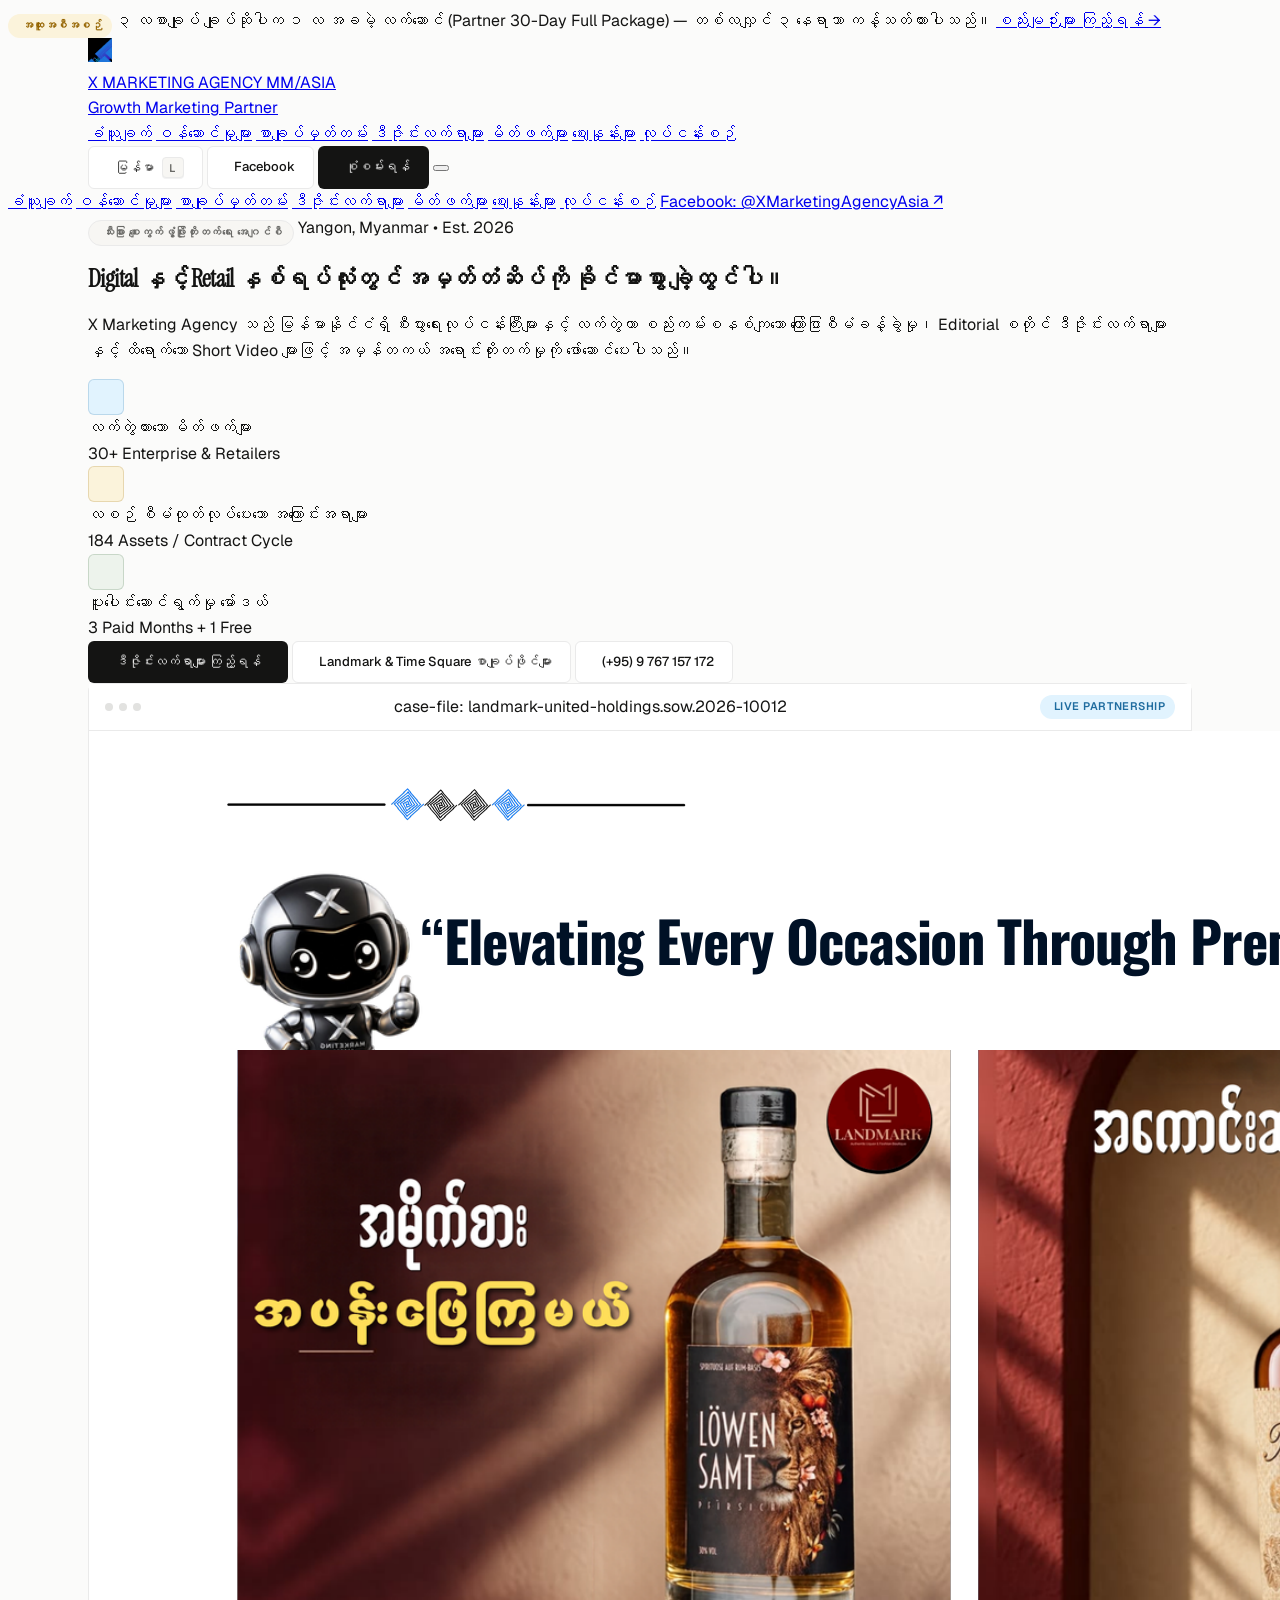
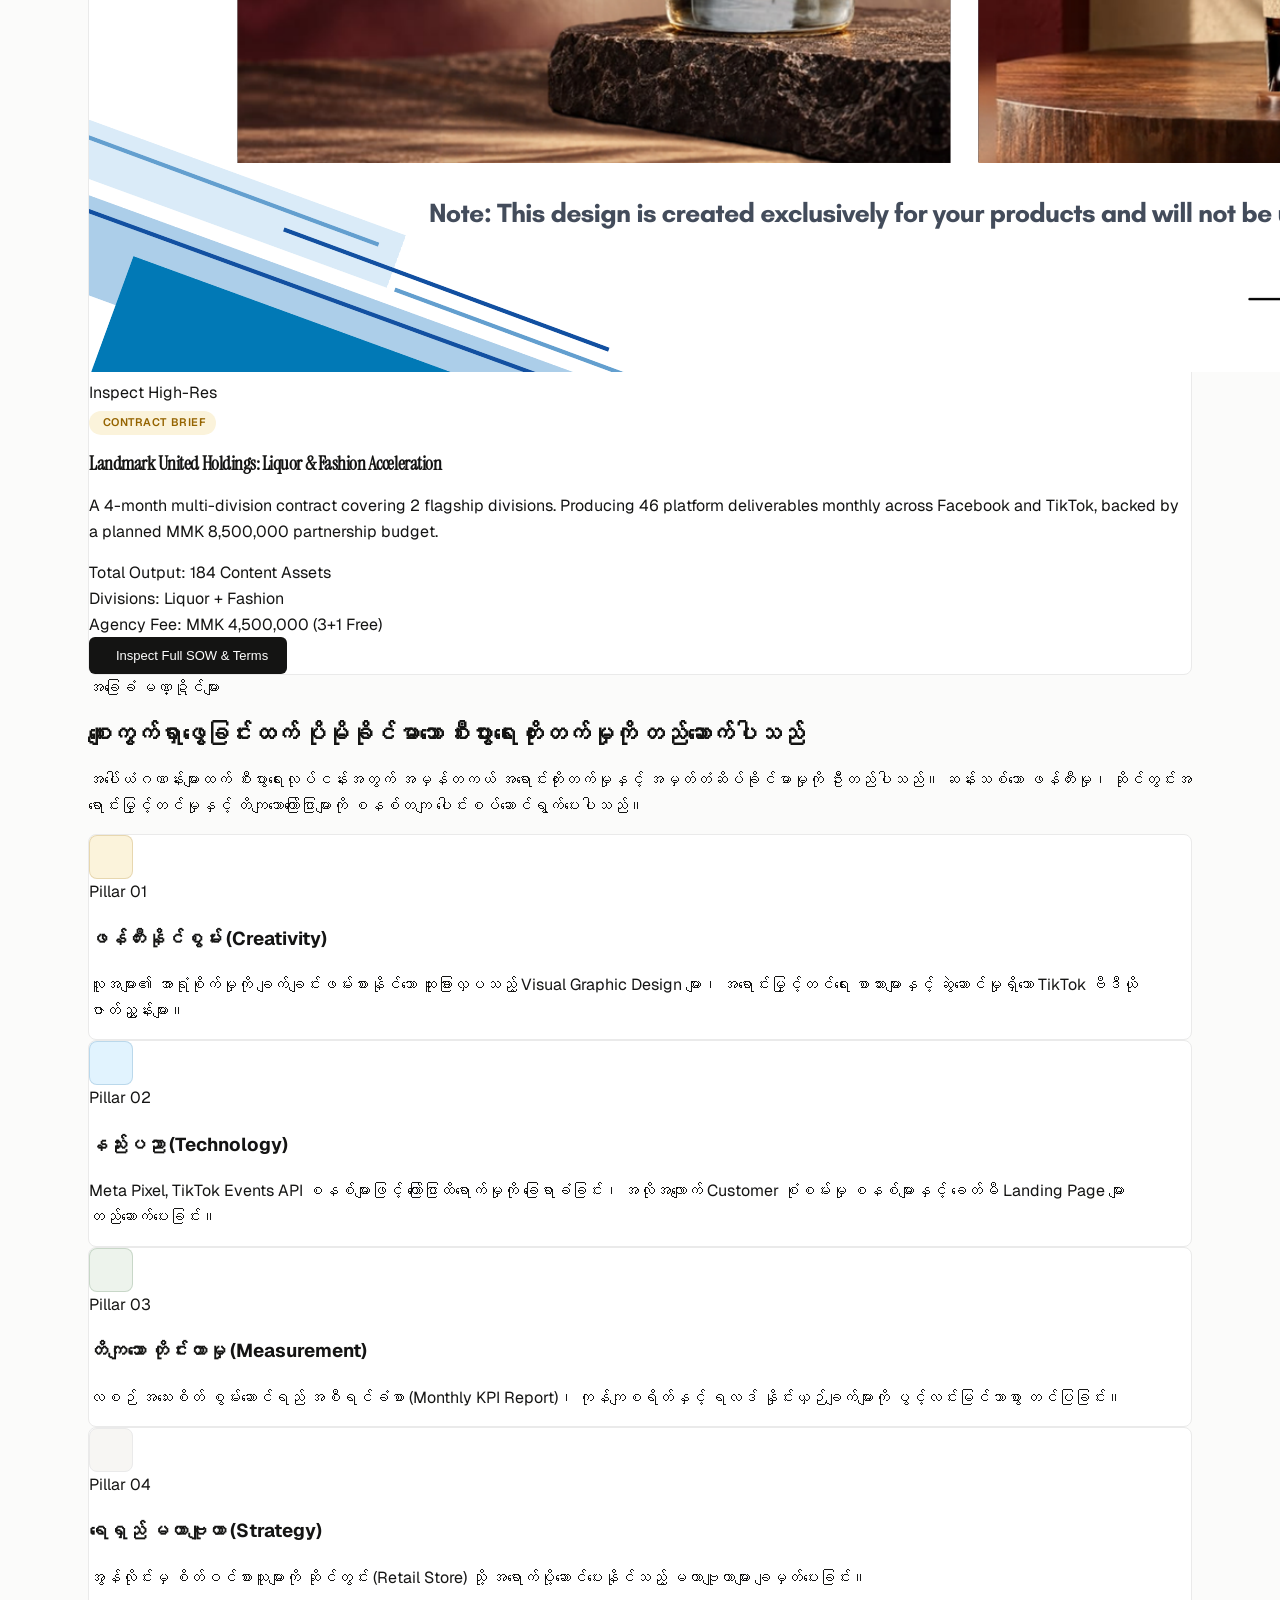
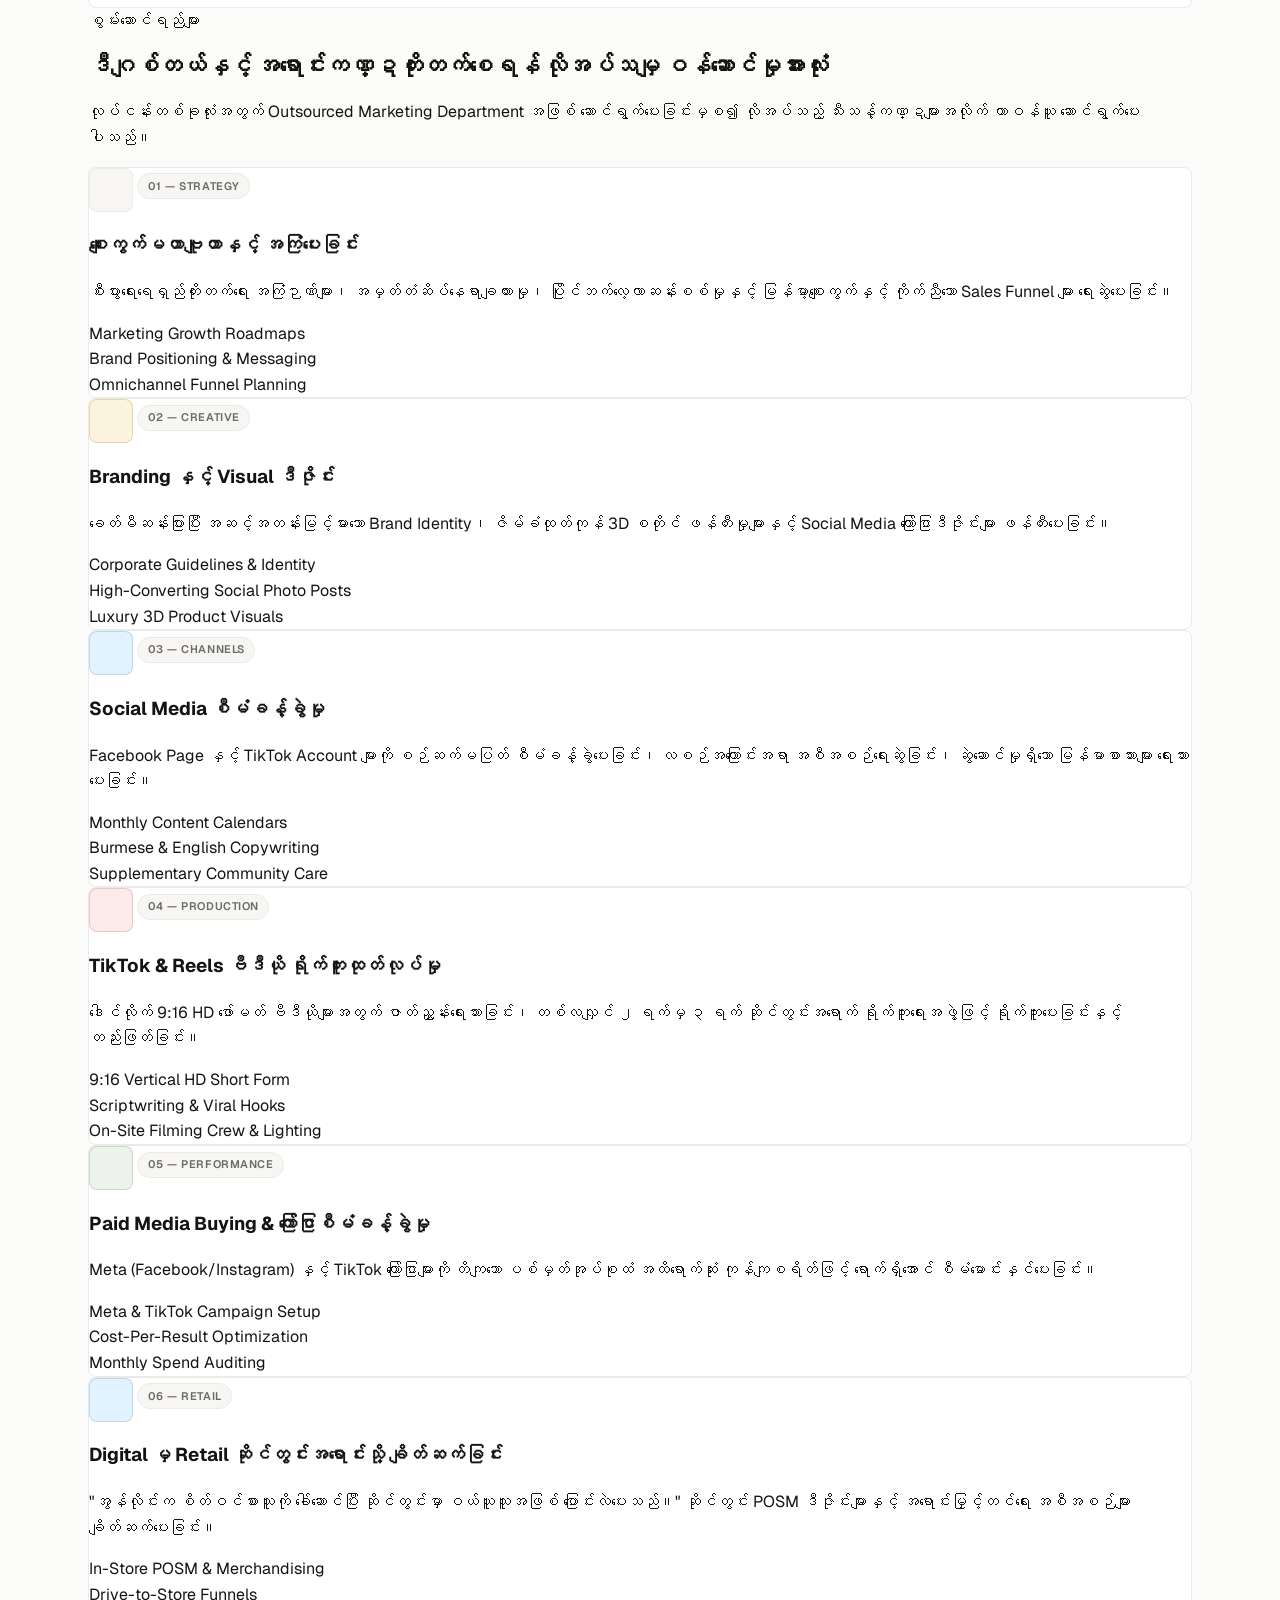
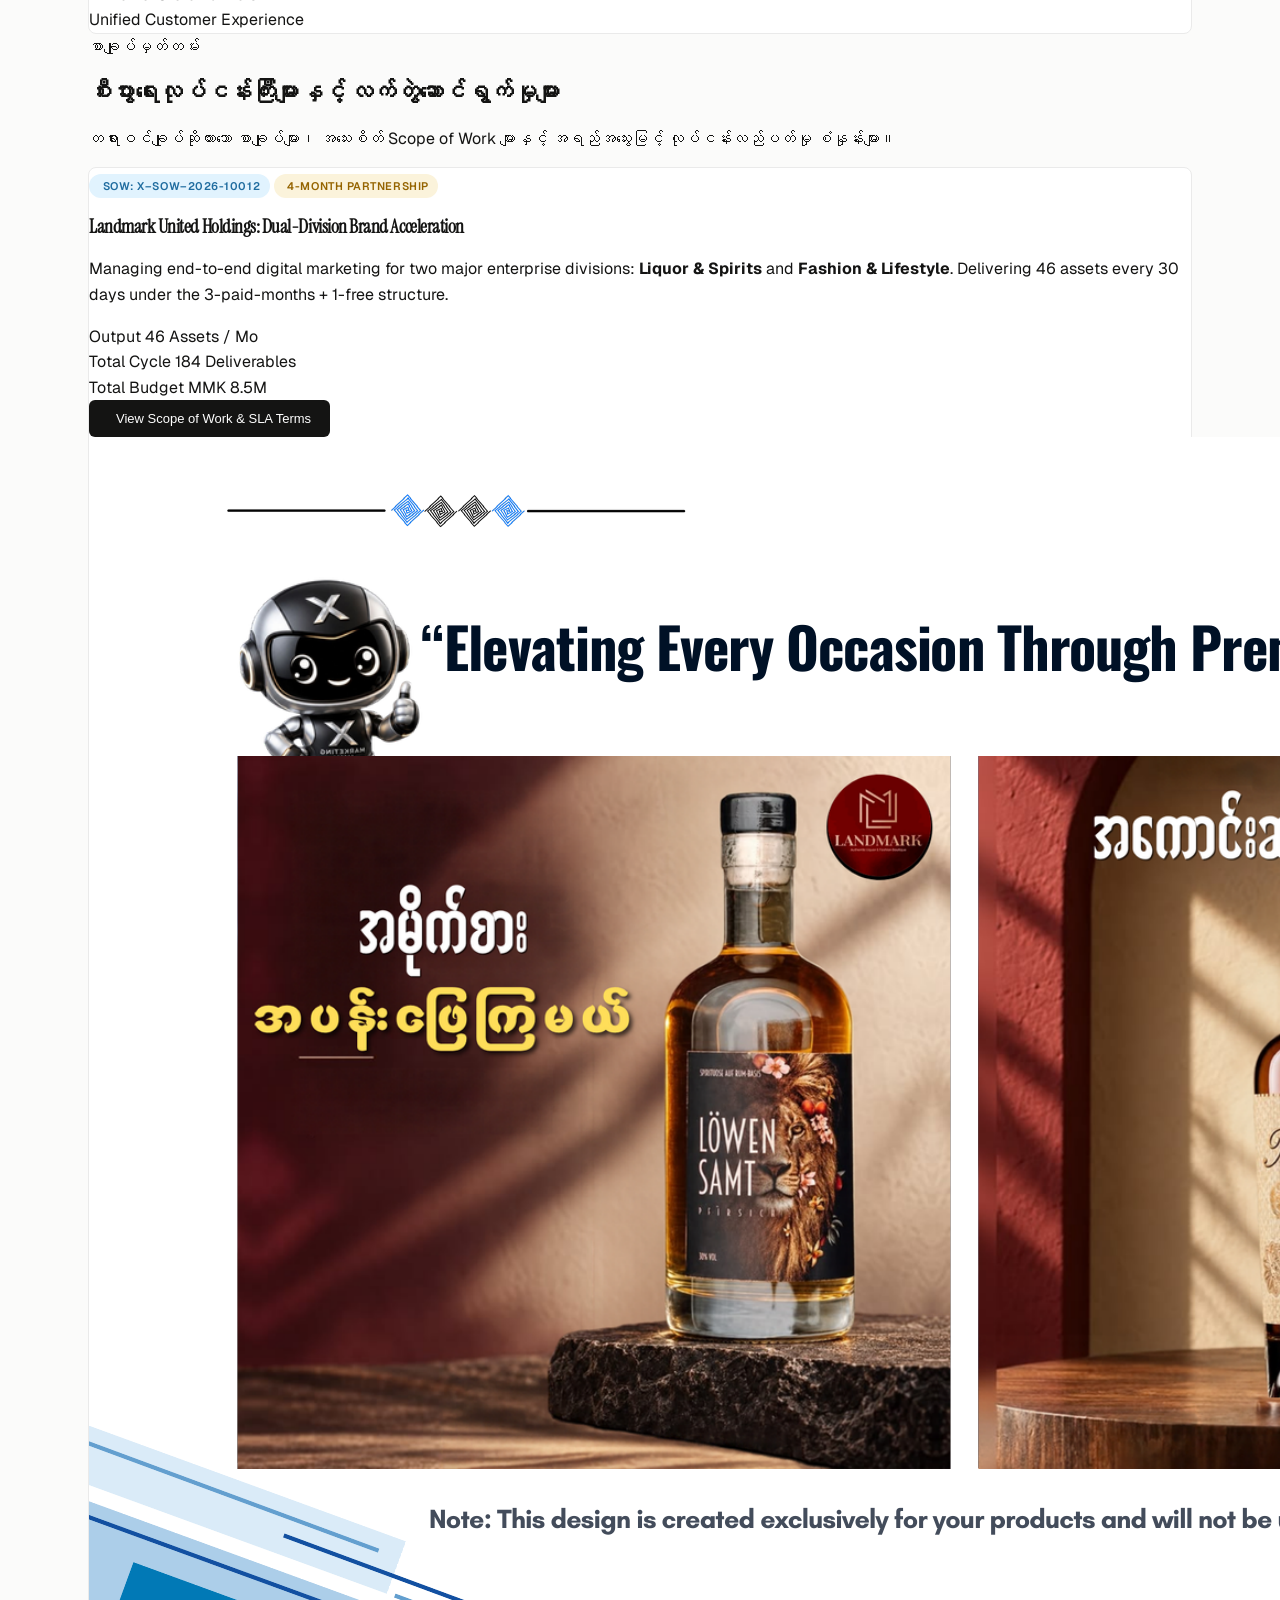
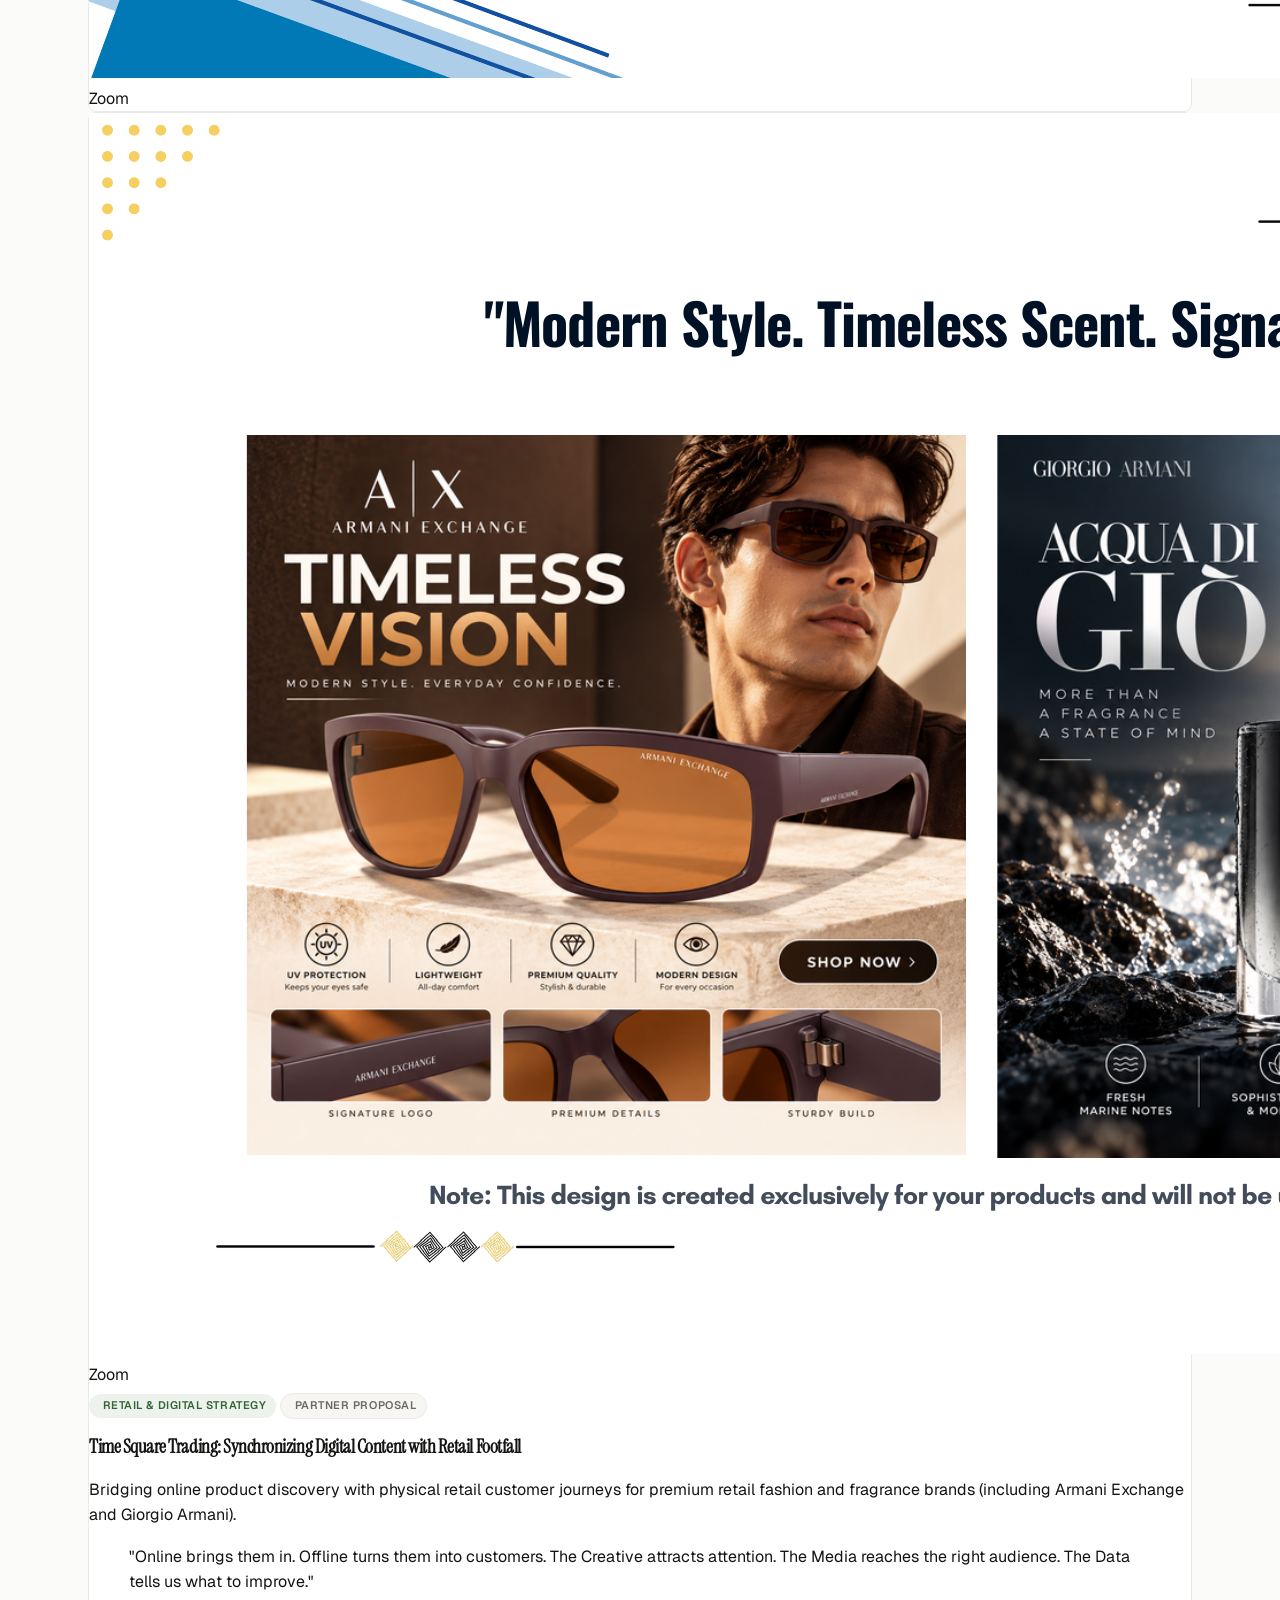
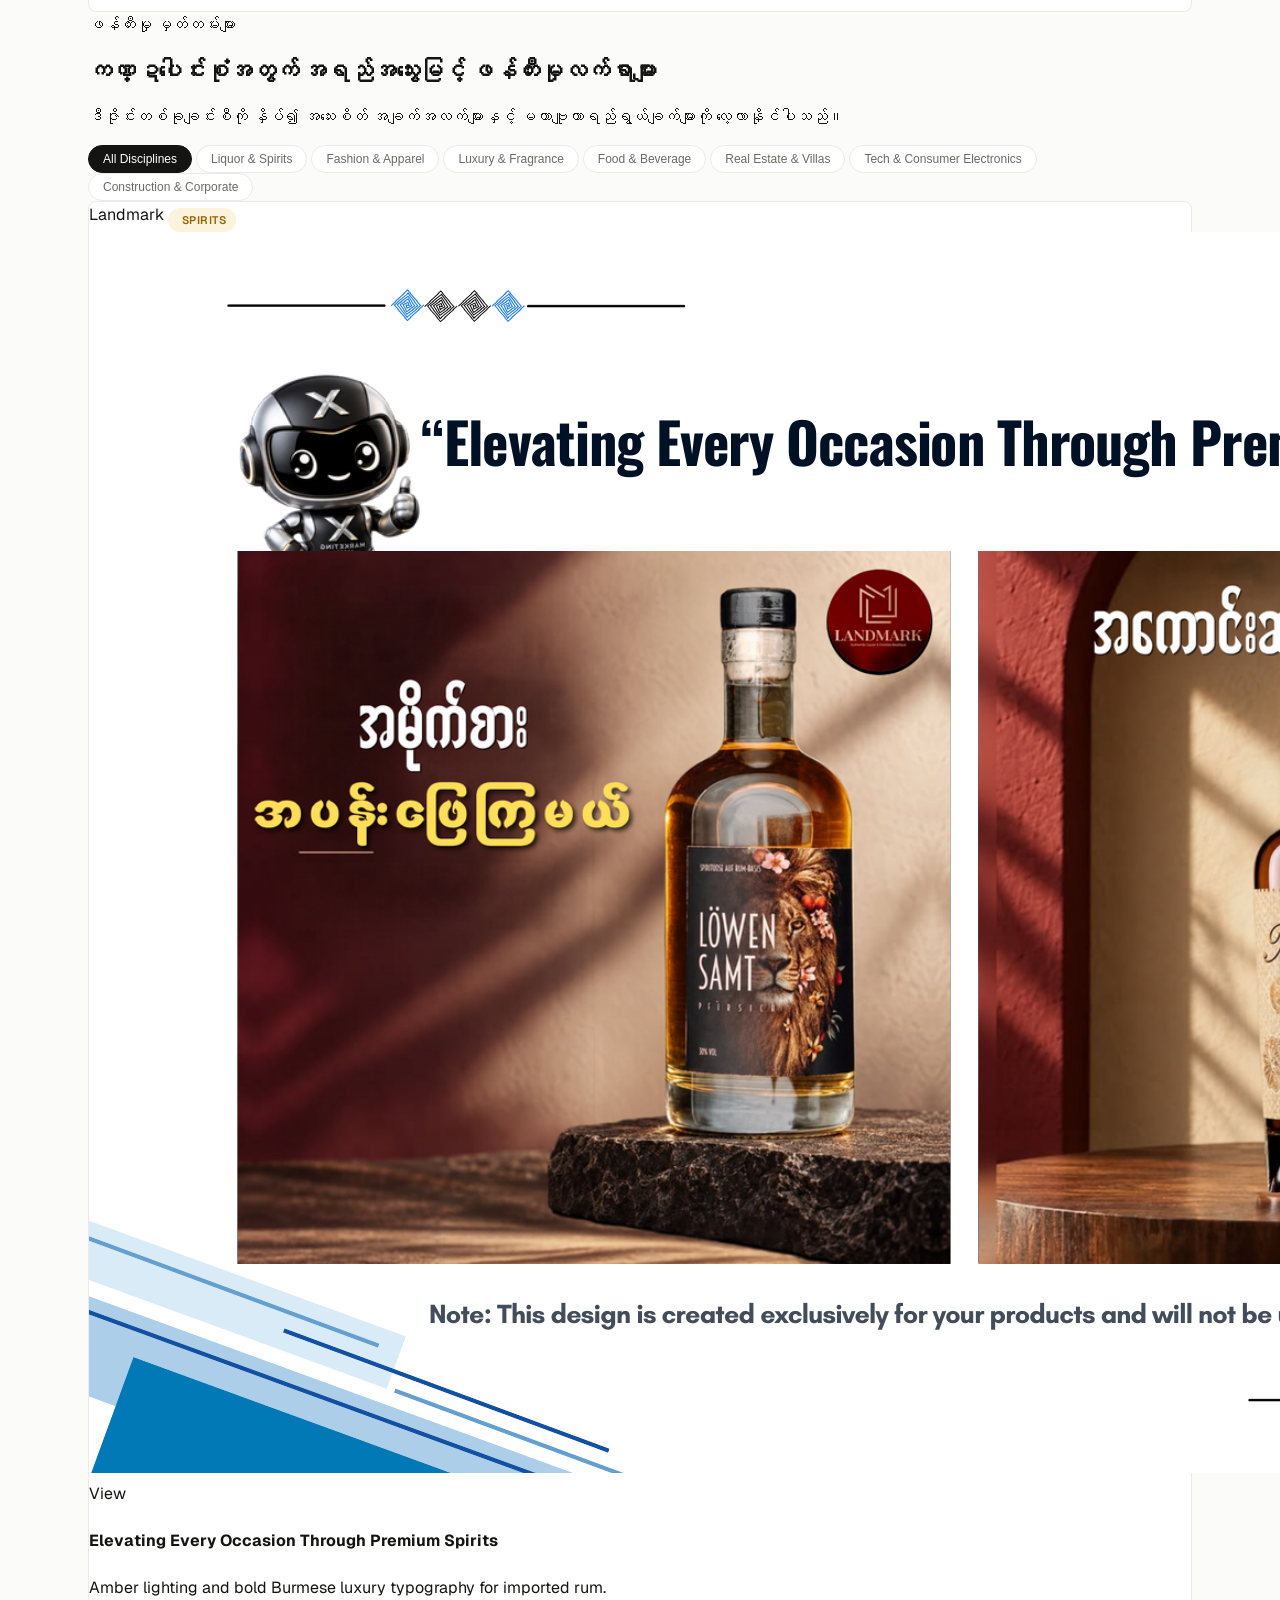
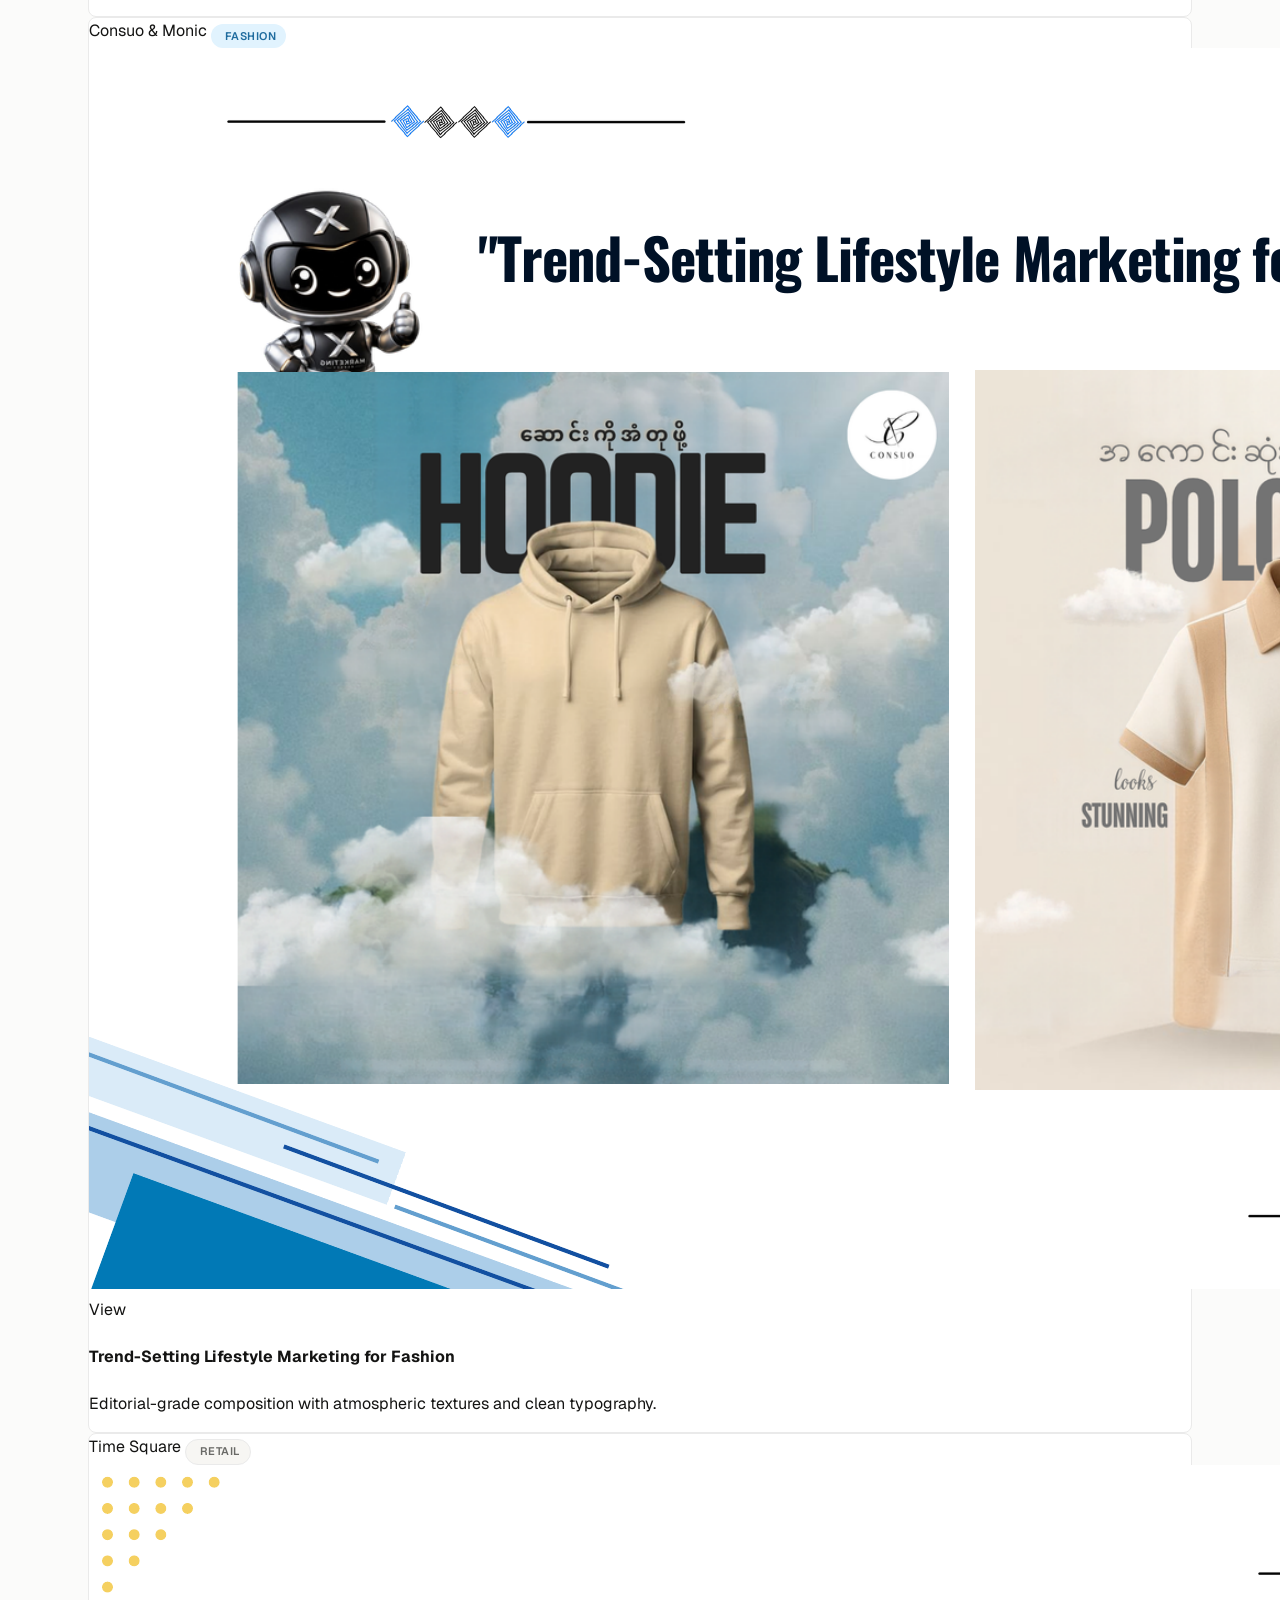
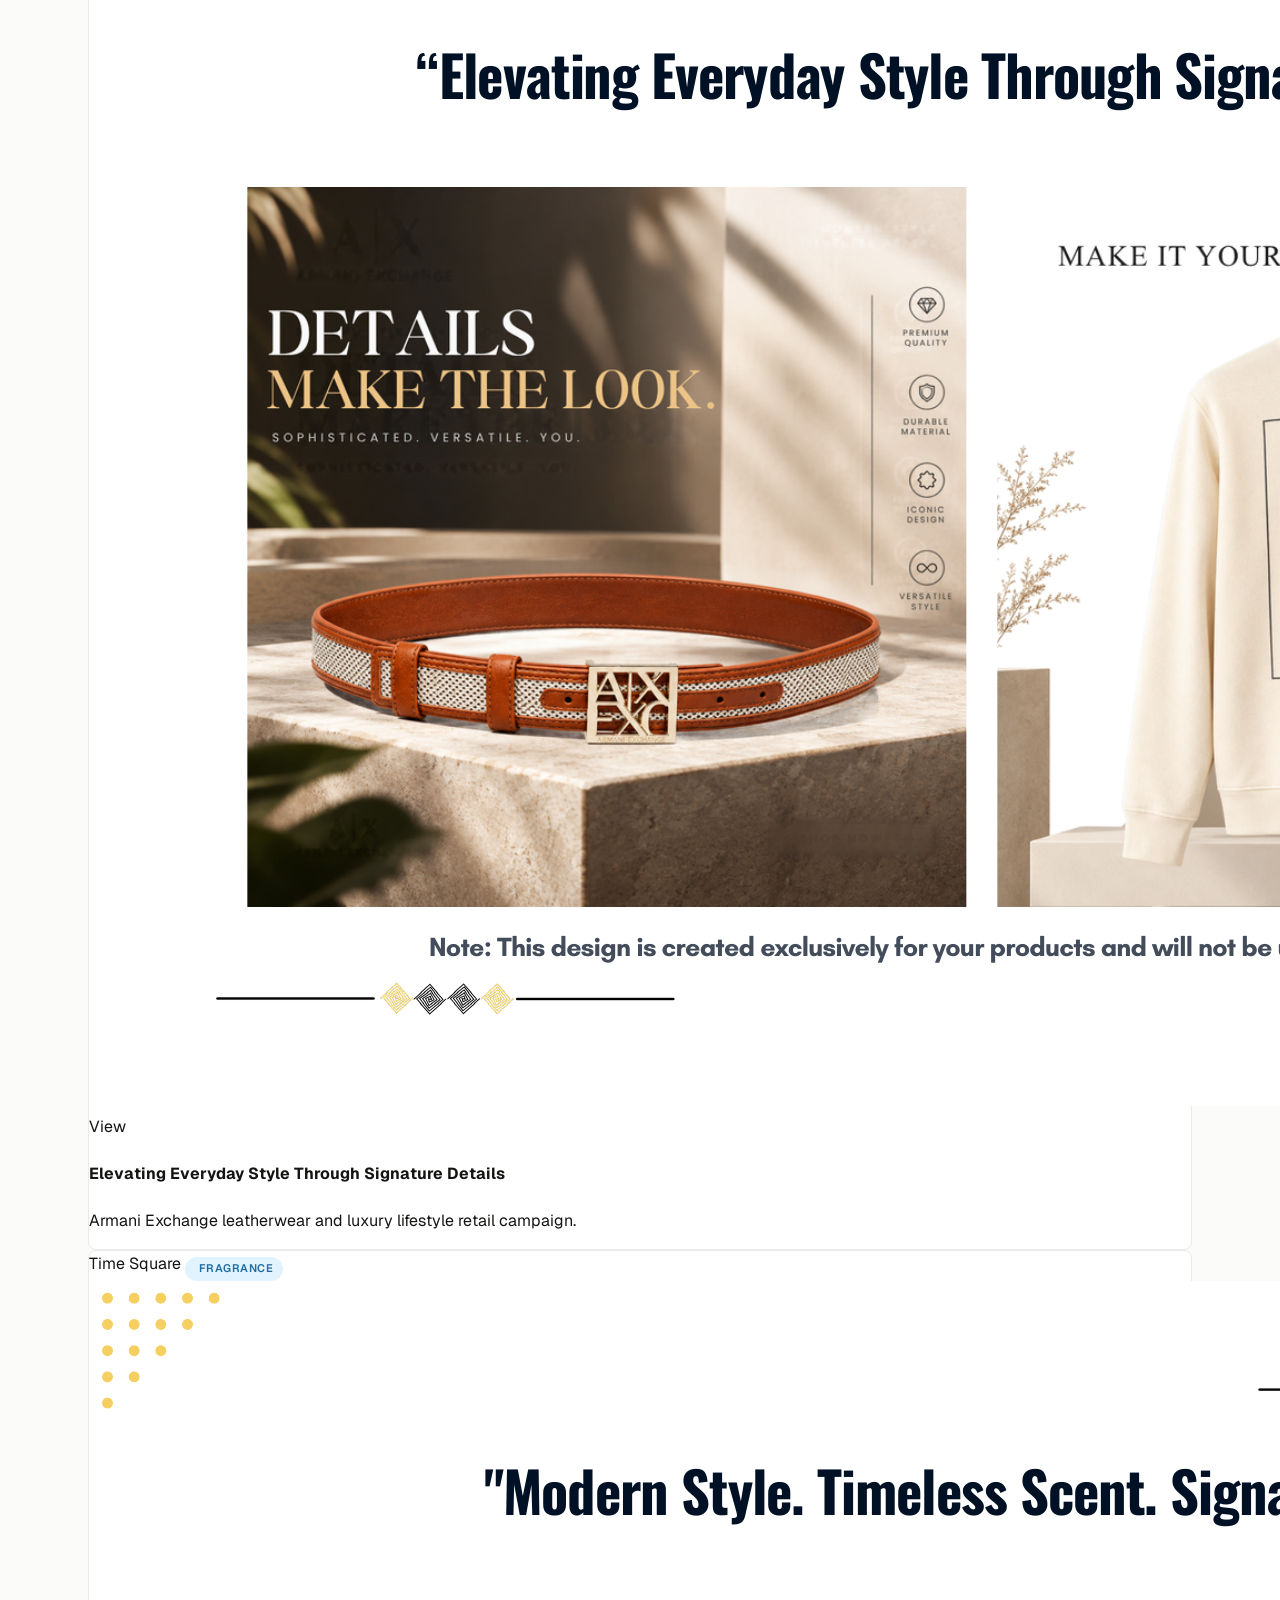
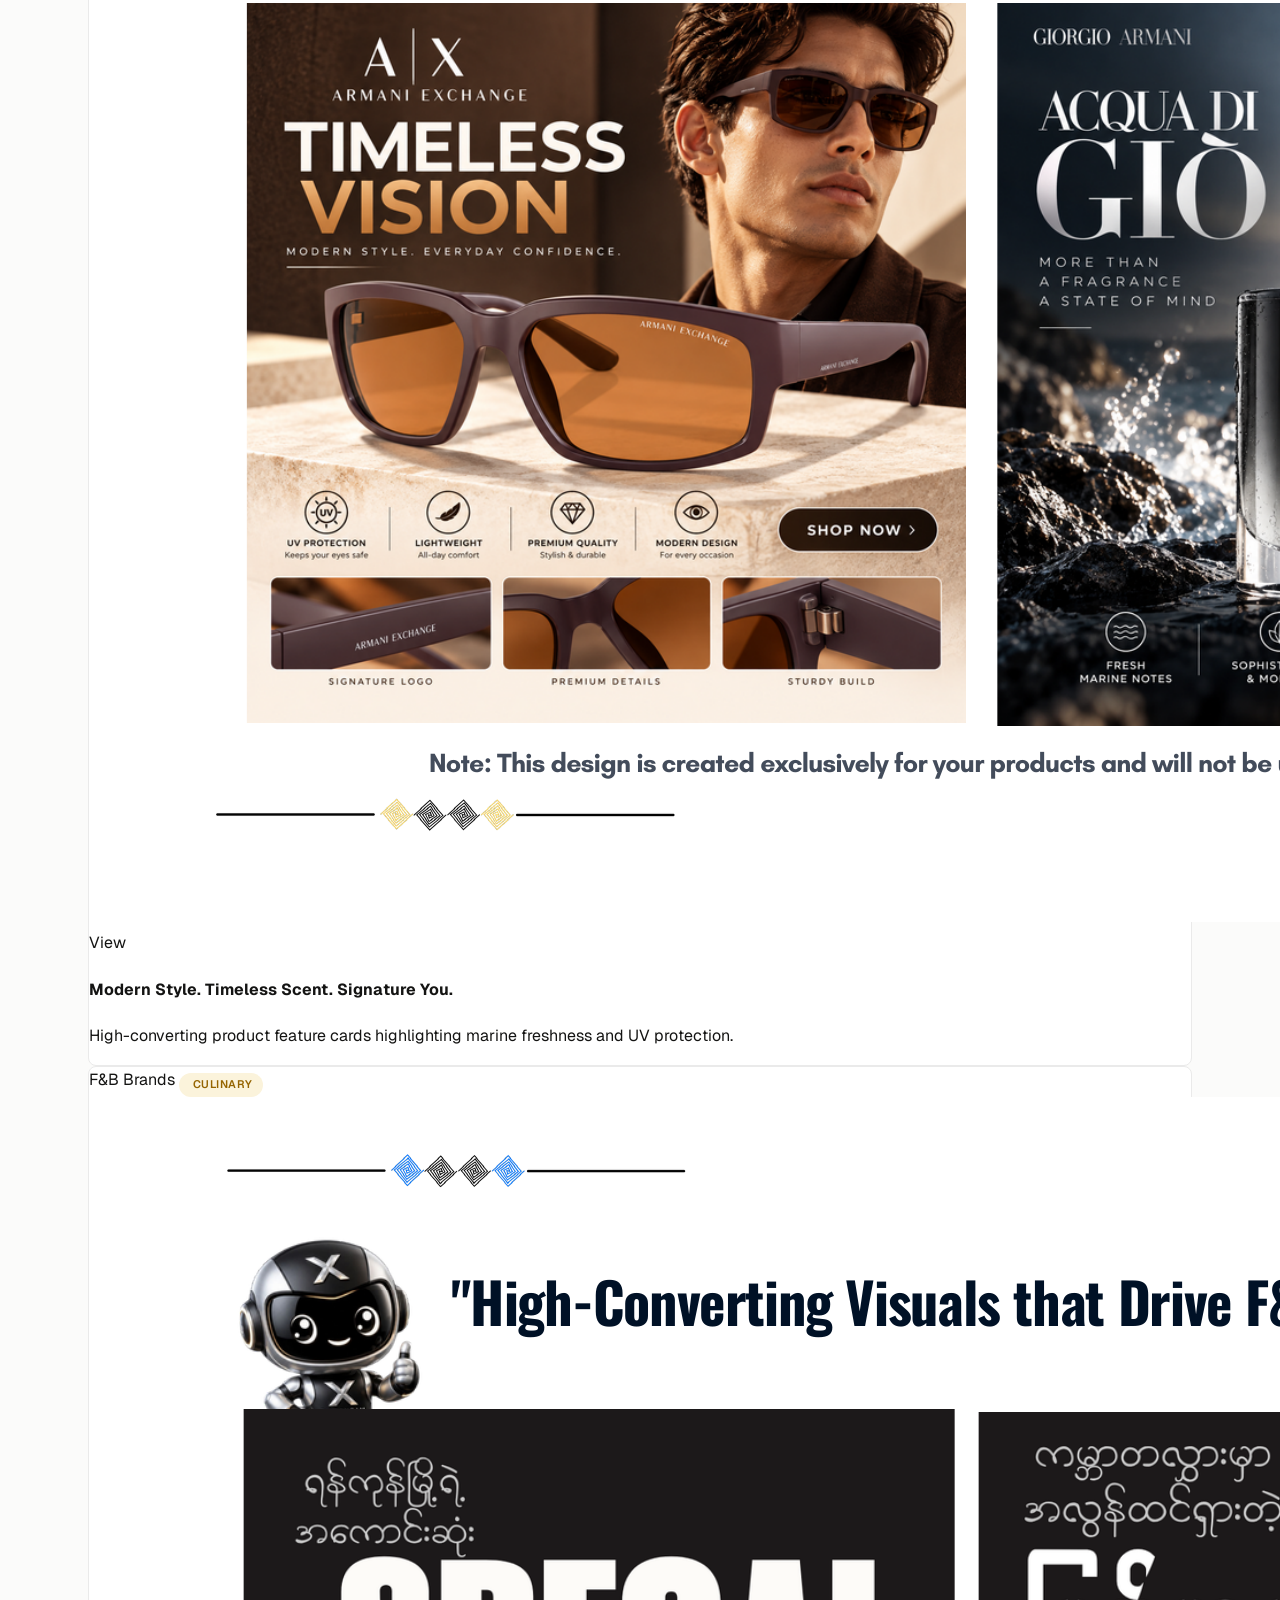
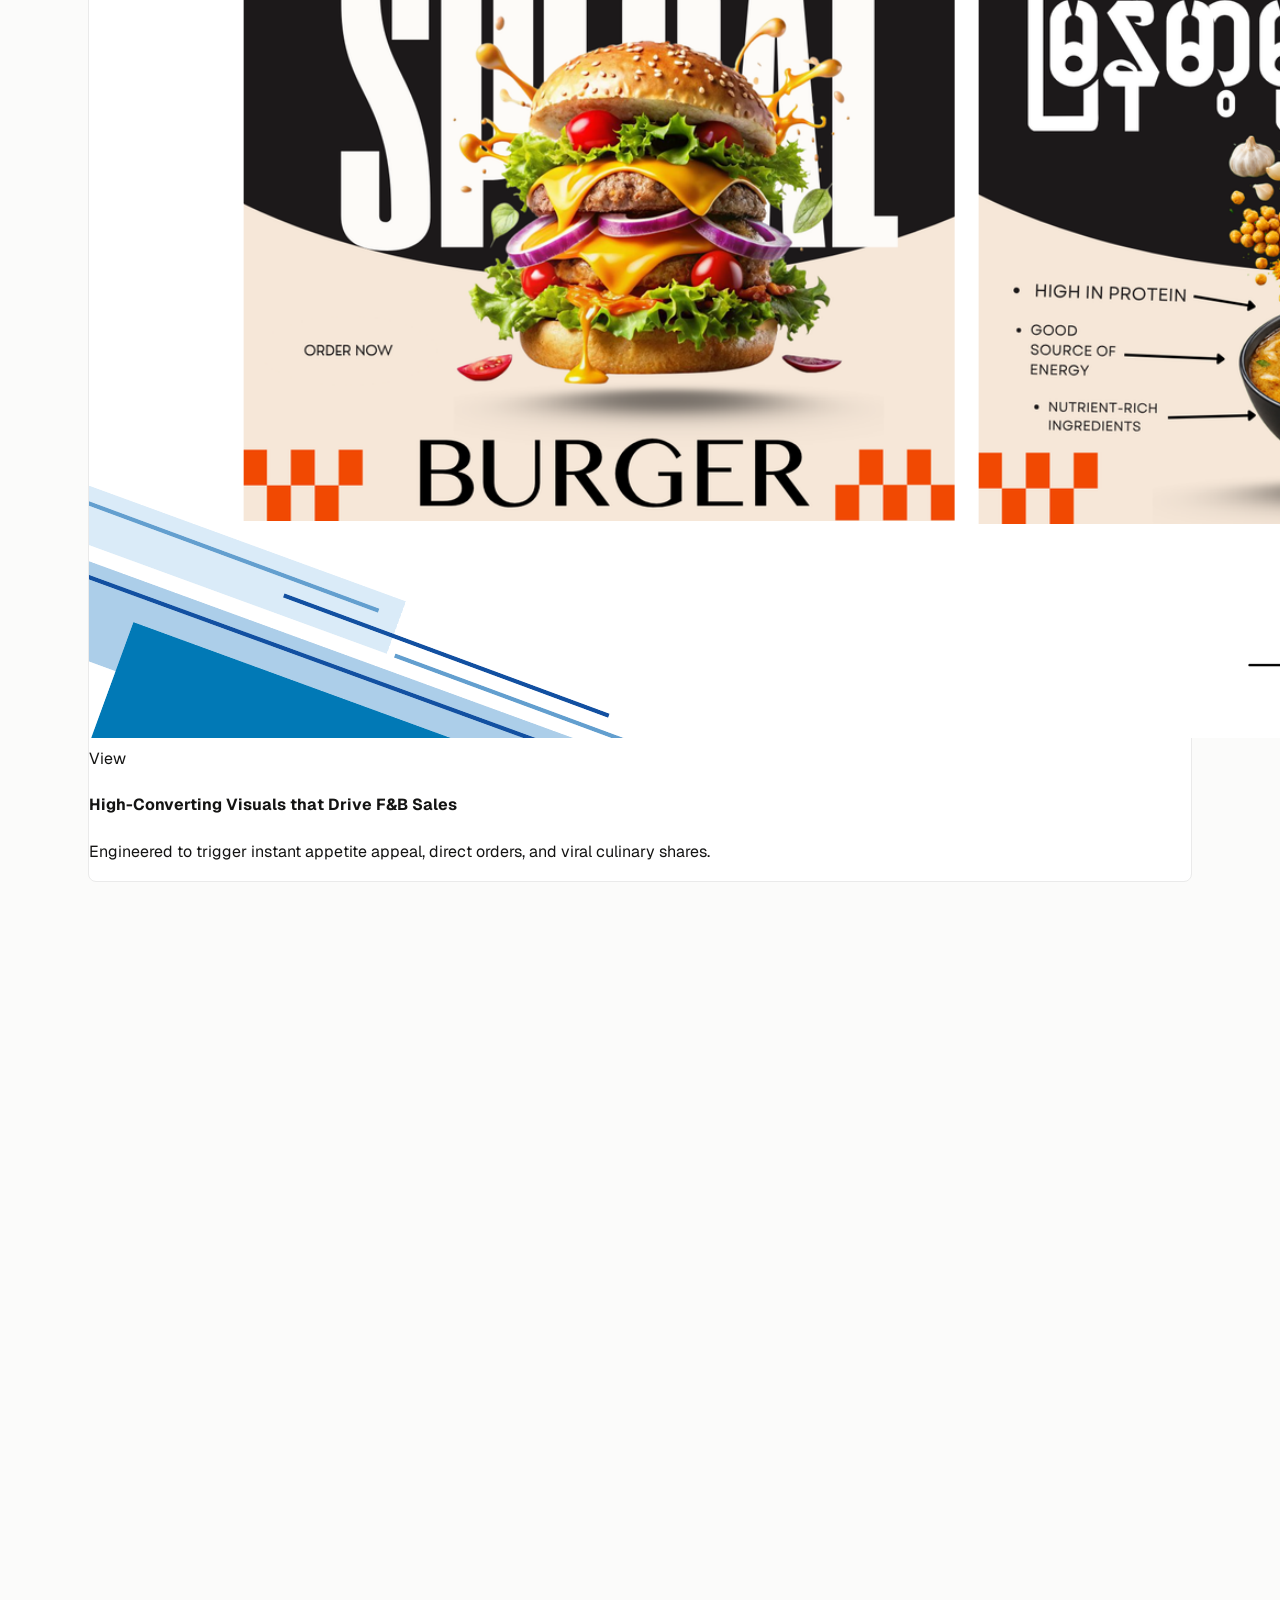
==== index.html @ 3af042d8 "feat: launch bilingual web portfolio for X Marketing Agency" ====
<!DOCTYPE html>
<html lang="my" class="scroll-smooth">
<head>
  <meta charset="UTF-8">
  <meta name="viewport" content="width=device-width, initial-scale=1.0">
  <title>X Marketing Agency — Growth Strategy & Creative Portfolio</title>
  <meta name="description" content="Growth marketing partner based in Myanmar. Strategic brand architecture, TikTok short video production, Meta performance media buying, and retail integration.">
  
  <!-- Typography: Instrument Serif, Geist, Geist Mono, Pyidaungsu -->
  <link rel="preconnect" href="https://fonts.googleapis.com">
  <link rel="preconnect" href="https://fonts.gstatic.com" crossorigin>
  <link href="https://fonts.googleapis.com/css2?family=Geist+Mono:wght@400;500;600&family=Geist:wght@300;400;500;600;700&family=Instrument+Serif:ital@0;1&family=Pyidaungsu:wght@400;700&display=swap" rel="stylesheet">
  
  <!-- Phosphor Icons (Technical, consistent stroke width: Regular and Bold) -->
  <link rel="stylesheet" type="text/css" href="https://unpkg.com/@phosphor-icons/web@2.1.1/src/regular/style.css">
  <link rel="stylesheet" type="text/css" href="https://unpkg.com/@phosphor-icons/web@2.1.1/src/bold/style.css">

  <!-- Tailwind CSS via CDN with customized minimalist configuration -->
  <script src="https://cdn.tailwindcss.com"></script>
  <script>
    tailwind.config = {
      theme: {
        extend: {
          colors: {
            canvas: '#FBFBFA',
            surface: '#FFFFFF',
            subtle: '#F7F6F3',
            border: '#EAEAEA',
            borderStrong: '#D4D4D2',
            charcoal: '#141413',
            muted: '#6A6A67',
            lightMuted: '#92928F'
          },
          fontFamily: {
            sans: ['Geist', 'Pyidaungsu', '-apple-system', 'sans-serif'],
            serif: ['"Instrument Serif"', 'Pyidaungsu', 'Georgia', 'serif'],
            mono: ['"Geist Mono"', 'SF Mono', 'monospace']
          }
        }
      }
    }
  </script>
  <link rel="stylesheet" href="styles.css">
</head>
<body class="bg-canvas text-charcoal font-sans selection:bg-neutral-200">

  <!-- TOP MINIMALIST NOTICE BAR -->
  <div class="border-b border-border bg-subtle/80 px-4 py-2 text-xs font-mono text-muted text-center flex items-center justify-center gap-2">
    <span class="badge-yellow"><i class="ph-bold ph-sparkle text-xs mr-1"></i><span data-i18n="banner_badge">Special Offer</span></span>
    <span data-i18n="banner_text">3-Month Partnership + 1 Month Complimentary Service (Exclusive Partner Package) — Capped at 3 brands / month.</span>
    <a href="#packages" class="text-charcoal underline font-semibold ml-1 inline-flex items-center gap-1" data-i18n="banner_link">
      <span>View Terms</span>
      <i class="ph-bold ph-arrow-right text-xs"></i>
    </a>
  </div>

  <!-- NAVIGATION HEADER -->
  <header class="sticky top-0 z-40 bg-surface/90 backdrop-blur-md border-b border-border">
    <div class="content-constraint h-16 flex items-center justify-between">
      
      <!-- Agency Wordmark & Mascot -->
      <a href="#" class="flex items-center gap-3 text-decoration-none group">
        <div class="w-8 h-8 rounded border border-border bg-subtle flex items-center justify-center p-0.5 group-hover:border-borderStrong transition-colors">
          <img src="portfolio_assets/mascot.png" alt="X Marketing Mascot" class="w-6 h-6 object-contain" width="24" height="24">
        </div>
        <div class="flex flex-col">
          <div class="flex items-center gap-1.5">
            <span class="font-bold text-sm tracking-tight text-charcoal">X MARKETING AGENCY</span>
            <span class="text-[10px] font-mono font-medium px-1.5 py-0.2 rounded bg-subtle border border-border text-muted">MM/ASIA</span>
          </div>
          <span class="text-[10px] text-muted tracking-wide font-mono uppercase">Growth Marketing Partner</span>
        </div>
      </a>

      <!-- Desktop Nav Items with Micro-Icons -->
      <nav class="hidden md:flex items-center gap-6 text-xs font-medium text-muted">
        <a href="#overview" class="hover:text-charcoal transition-colors flex items-center gap-1" data-i18n="nav_overview">
          <i class="ph-bold ph-compass text-xs"></i>
          <span>Overview</span>
        </a>
        <a href="#services" class="hover:text-charcoal transition-colors flex items-center gap-1" data-i18n="nav_services">
          <i class="ph-bold ph-squares-four text-xs"></i>
          <span>Services</span>
        </a>
        <a href="#case-studies" class="hover:text-charcoal transition-colors flex items-center gap-1" data-i18n="nav_cases">
          <i class="ph-bold ph-briefcase text-xs"></i>
          <span>Case Studies</span>
        </a>
        <a href="#portfolio" class="hover:text-charcoal transition-colors flex items-center gap-1" data-i18n="nav_portfolio">
          <i class="ph-bold ph-image text-xs"></i>
          <span>Portfolio</span>
        </a>
        <a href="#clients" class="hover:text-charcoal transition-colors flex items-center gap-1" data-i18n="nav_clients">
          <i class="ph-bold ph-buildings text-xs"></i>
          <span>Clients</span>
        </a>
        <a href="#packages" class="hover:text-charcoal transition-colors flex items-center gap-1" data-i18n="nav_pricing">
          <i class="ph-bold ph-tag text-xs"></i>
          <span>Packages</span>
        </a>
        <a href="#workflow" class="hover:text-charcoal transition-colors flex items-center gap-1" data-i18n="nav_process">
          <i class="ph-bold ph-git-fork text-xs"></i>
          <span>Process</span>
        </a>
      </nav>

      <!-- Language Toggle & Direct Actions -->
      <div class="flex items-center gap-2.5">
        
        <!-- Language Switcher with Keystroke Indicator -->
        <button id="langToggleBtn" class="btn-secondary text-xs py-1.5 px-2.5" title="Press L to switch language">
          <i class="ph-bold ph-translate text-sm"></i>
          <span id="currentLangLabel">မြန်မာ</span>
          <kbd class="hidden sm:inline-block">L</kbd>
        </button>

        <!-- Facebook Link -->
        <a href="https://www.facebook.com/XMarketingAgencyAsia" target="_blank" rel="noopener noreferrer" class="btn-secondary text-xs py-1.5 px-2.5" title="Facebook Page">
          <i class="ph-bold ph-facebook-logo text-sm"></i>
          <span class="hidden sm:inline">Facebook</span>
        </a>

        <!-- Contact CTA -->
        <a href="#contact" class="btn-primary text-xs py-1.5 px-3">
          <i class="ph-bold ph-paper-plane-tilt text-xs"></i>
          <span data-i18n="nav_cta">Inquire</span>
        </a>

        <!-- Mobile Menu Toggle Button -->
        <button id="mobileMenuBtn" class="md:hidden p-1.5 border border-border rounded text-charcoal bg-surface hover:bg-subtle" aria-label="Toggle Navigation Menu">
          <i class="ph-bold ph-list text-base"></i>
        </button>

      </div>
    </div>

    <!-- Mobile Navigation Drawer -->
    <div id="mobileMenu" class="hidden md:hidden border-b border-border bg-surface px-6 py-4 space-y-3 text-xs font-medium">
      <a href="#overview" class="flex items-center gap-2 py-1 hover:text-charcoal" data-i18n="nav_overview"><i class="ph-bold ph-compass"></i> Overview</a>
      <a href="#services" class="flex items-center gap-2 py-1 hover:text-charcoal" data-i18n="nav_services"><i class="ph-bold ph-squares-four"></i> Services</a>
      <a href="#case-studies" class="flex items-center gap-2 py-1 hover:text-charcoal" data-i18n="nav_cases"><i class="ph-bold ph-briefcase"></i> Case Studies</a>
      <a href="#portfolio" class="flex items-center gap-2 py-1 hover:text-charcoal" data-i18n="nav_portfolio"><i class="ph-bold ph-image"></i> Portfolio</a>
      <a href="#clients" class="flex items-center gap-2 py-1 hover:text-charcoal" data-i18n="nav_clients"><i class="ph-bold ph-buildings"></i> Clients</a>
      <a href="#packages" class="flex items-center gap-2 py-1 hover:text-charcoal" data-i18n="nav_pricing"><i class="ph-bold ph-tag"></i> Packages</a>
      <a href="#workflow" class="flex items-center gap-2 py-1 hover:text-charcoal" data-i18n="nav_process"><i class="ph-bold ph-git-fork"></i> Process</a>
      <a href="https://www.facebook.com/XMarketingAgencyAsia" target="_blank" class="flex items-center gap-2 py-1 text-charcoal font-semibold border-t border-border pt-2">
        <i class="ph-bold ph-facebook-logo"></i> Facebook: @XMarketingAgencyAsia ↗
      </a>
    </div>
  </header>

  <!-- HERO SECTION: EDITORIAL TYPOGRAPHY & ASYMMETRICAL BENTO -->
  <section class="py-20 md:py-28 border-b border-border">
    <div class="content-constraint">
      
      <!-- Top Meta Tag with Location Pin Icon -->
      <div class="mb-6 flex flex-wrap items-center gap-3">
        <span class="badge-neutral font-mono">
          <i class="ph-bold ph-shield-check text-xs"></i>
          <span data-i18n="hero_tagline">Independent Marketing Growth Practice</span>
        </span>
        <span class="text-xs text-muted font-mono flex items-center gap-1">
          <i class="ph-bold ph-map-pin text-xs"></i>
          <span>Yangon, Myanmar • Est. 2026</span>
        </span>
      </div>

      <!-- Main Headline with Editorial Serif Contrast -->
      <div class="grid grid-cols-1 lg:grid-cols-12 gap-12 items-end mb-16">
        <div class="lg:col-span-8 space-y-5">
          <h1 class="font-editorial text-5xl sm:text-6xl lg:text-7xl text-charcoal tracking-tight font-normal leading-[1.05]" data-i18n="hero_title">
            Strategic brand presence across digital & physical retail.
          </h1>
          <p class="text-base sm:text-lg text-muted max-w-2xl font-normal leading-relaxed" data-i18n="hero_desc">
            X Marketing Agency partners with consumer brands, conglomerates, and retailers in Myanmar to turn attention into quantifiable commercial growth through disciplined media buying, editorial visual design, and viral short video production.
          </p>
        </div>

        <!-- Quick Facts Column with Technical Icon Badges -->
        <div class="lg:col-span-4 border-l border-border pl-6 space-y-5">
          <div class="flex items-start gap-3">
            <div class="icon-box icon-box-blue mt-0.5">
              <i class="ph-bold ph-users-three text-sm"></i>
            </div>
            <div>
              <div class="font-mono text-xs text-lightMuted uppercase" data-i18n="stat_clients_label">Active Partners</div>
              <div class="text-2xl font-semibold text-charcoal mt-0.5">30+ Enterprise & Retailers</div>
            </div>
          </div>

          <div class="flex items-start gap-3">
            <div class="icon-box icon-box-yellow mt-0.5">
              <i class="ph-bold ph-stack text-sm"></i>
            </div>
            <div>
              <div class="font-mono text-xs text-lightMuted uppercase" data-i18n="stat_output_label">Monthly Deliverables Managed</div>
              <div class="text-2xl font-semibold text-charcoal mt-0.5">184 Assets / Contract Cycle</div>
            </div>
          </div>

          <div class="flex items-start gap-3">
            <div class="icon-box icon-box-green mt-0.5">
              <i class="ph-bold ph-handshake text-sm"></i>
            </div>
            <div>
              <div class="font-mono text-xs text-lightMuted uppercase" data-i18n="stat_model_label">Partnership Structure</div>
              <div class="text-2xl font-semibold text-charcoal mt-0.5">3 Paid Months + 1 Free</div>
            </div>
          </div>
        </div>
      </div>

      <!-- Primary Action Buttons -->
      <div class="flex flex-wrap items-center gap-3 mb-16">
        <a href="#portfolio" class="btn-primary">
          <i class="ph-bold ph-sparkle text-xs"></i>
          <span data-i18n="hero_cta_portfolio">Explore Works</span>
          <i class="ph-bold ph-arrow-down text-xs"></i>
        </a>
        <a href="#case-studies" class="btn-secondary">
          <i class="ph-bold ph-file-text text-sm"></i>
          <span data-i18n="hero_cta_cases">Landmark & Time Square Case Files</span>
        </a>
        <a href="tel:+959767157172" class="btn-secondary font-mono">
          <i class="ph-bold ph-phone-call text-sm"></i>
          <span>(+95) 9 767 157 172</span>
        </a>
      </div>

      <!-- Hero Featured Case: Landmark United Holdings Faux-OS Showcase -->
      <div class="bento-card overflow-hidden">
        <div class="window-chrome">
          <div class="window-dots">
            <span class="window-dot"></span>
            <span class="window-dot"></span>
            <span class="window-dot"></span>
          </div>
          <span class="text-[11px] font-mono text-muted flex items-center gap-1.5">
            <i class="ph-bold ph-file-code text-xs"></i>
            <span>case-file: landmark-united-holdings.sow.2026-10012</span>
          </span>
          <span class="badge-blue">
            <i class="ph-bold ph-broadcast text-xs"></i>
            <span>Live Partnership</span>
          </span>
        </div>

        <div class="grid grid-cols-1 lg:grid-cols-12 divide-y lg:divide-y-0 lg:divide-x divide-border">
          <div class="lg:col-span-8 p-4 sm:p-6 bg-canvas flex items-center justify-center relative group">
            <img src="portfolio_assets/cases/liquor-lowen-millonario.png" alt="Landmark Liquor Campaign Showcase" class="w-full h-auto rounded border border-border object-cover cursor-pointer hover:opacity-95 transition-opacity" fetchpriority="high" onclick="openLightbox('portfolio_assets/cases/liquor-lowen-millonario.png', 'Landmark United Holdings: Premium Spirits Campaign', 'Visual design series for Löwen Samt & Ron Millonario 15. Created exclusively for client retail distribution.')">
            <div class="absolute bottom-6 right-6 px-2.5 py-1 bg-surface/90 backdrop-blur rounded border border-border text-[11px] font-mono text-charcoal flex items-center gap-1 shadow-sm pointer-events-none">
              <i class="ph-bold ph-magnifying-glass-plus text-xs"></i>
              <span>Inspect High-Res</span>
            </div>
          </div>
          <div class="lg:col-span-4 p-6 sm:p-8 flex flex-col justify-between bg-surface space-y-6">
            <div class="space-y-4">
              <span class="badge-yellow">
                <i class="ph-bold ph-seal-check text-xs"></i>
                <span>Contract Brief</span>
              </span>
              <h3 class="font-editorial text-2xl text-charcoal">
                Landmark United Holdings: Liquor & Fashion Acceleration
              </h3>
              <p class="text-xs sm:text-sm text-muted leading-relaxed">
                A 4-month multi-division contract covering 2 flagship divisions. Producing 46 platform deliverables monthly across Facebook and TikTok, backed by a planned MMK 8,500,000 partnership budget.
              </p>
              <div class="space-y-2 text-xs text-charcoal font-mono border-t border-border pt-4">
                <div class="flex justify-between py-1 border-b border-border">
                  <span class="text-muted flex items-center gap-1"><i class="ph-bold ph-stack text-xs"></i> Total Output:</span>
                  <span class="font-semibold">184 Content Assets</span>
                </div>
                <div class="flex justify-between py-1 border-b border-border">
                  <span class="text-muted flex items-center gap-1"><i class="ph-bold ph-split-horizontal text-xs"></i> Divisions:</span>
                  <span class="font-semibold">Liquor + Fashion</span>
                </div>
                <div class="flex justify-between py-1">
                  <span class="text-muted flex items-center gap-1"><i class="ph-bold ph-currency-circle-dollar text-xs"></i> Agency Fee:</span>
                  <span class="font-semibold">MMK 4,500,000 (3+1 Free)</span>
                </div>
              </div>
            </div>

            <div>
              <button onclick="openContractDetailsModal()" class="btn-primary w-full text-xs">
                <i class="ph-bold ph-file-text text-sm"></i>
                <span>Inspect Full SOW & Terms</span>
              </button>
            </div>
          </div>
        </div>
      </div>

    </div>
  </section>

  <!-- METHODOLOGY & 4 CORE PILLARS -->
  <section id="overview" class="py-24 border-b border-border bg-surface">
    <div class="content-constraint">
      
      <div class="max-w-3xl mb-16 space-y-3">
        <span class="font-mono text-xs uppercase text-lightMuted tracking-wider flex items-center gap-1.5" data-i18n="overview_sub">
          <i class="ph-bold ph-circle-dashed text-xs"></i>
          <span>Foundations</span>
        </span>
        <h2 class="font-editorial text-4xl sm:text-5xl text-charcoal" data-i18n="overview_heading">
          More Than Marketing. We Build Business Growth.
        </h2>
        <p class="text-sm sm:text-base text-muted" data-i18n="overview_desc">
          We reject superficial vanity metrics. By synchronizing creative storytelling, retail presence, and scientific media buying, we help enterprises scale sustainably.
        </p>
      </div>

      <!-- 4 Pillars Bento Grid with Distinct Icon Boxes -->
      <div class="grid grid-cols-1 md:grid-cols-2 lg:grid-cols-4 gap-6">
        
        <div class="bento-card p-6 space-y-4">
          <div class="icon-box icon-box-yellow icon-box-lg">
            <i class="ph-bold ph-lightbulb-filament"></i>
          </div>
          <div class="font-mono text-xs text-lightMuted uppercase">Pillar 01</div>
          <h3 class="font-semibold text-base text-charcoal" data-i18n="pillar_1_title">Creativity</h3>
          <p class="text-xs text-muted leading-relaxed" data-i18n="pillar_1_desc">
            Bespoke visual graphic designs, high-converting product shots, engaging copywriting, and viral-ready vertical TikTok short scripts that capture immediate consumer attention.
          </p>
        </div>

        <div class="bento-card p-6 space-y-4">
          <div class="icon-box icon-box-blue icon-box-lg">
            <i class="ph-bold ph-cpu"></i>
          </div>
          <div class="font-mono text-xs text-lightMuted uppercase">Pillar 02</div>
          <h3 class="font-semibold text-base text-charcoal" data-i18n="pillar_2_title">Technology</h3>
          <p class="text-xs text-muted leading-relaxed" data-i18n="pillar_2_desc">
            Meta Pixel, TikTok Events API, modern conversion tracking, automated lead routing, and scalable landing pages engineered for zero-friction consumer checkouts.
          </p>
        </div>

        <div class="bento-card p-6 space-y-4">
          <div class="icon-box icon-box-green icon-box-lg">
            <i class="ph-bold ph-chart-line-up"></i>
          </div>
          <div class="font-mono text-xs text-lightMuted uppercase">Pillar 03</div>
          <h3 class="font-semibold text-base text-charcoal" data-i18n="pillar_3_title">Measurement</h3>
          <p class="text-xs text-muted leading-relaxed" data-i18n="pillar_3_desc">
            Transparent monthly KPI reporting, cost-per-result optimization, ROAS calculations, and clear advertising spend reconciliation without hidden markups.
          </p>
        </div>

        <div class="bento-card p-6 space-y-4">
          <div class="icon-box icon-box-neutral icon-box-lg">
            <i class="ph-bold ph-compass"></i>
          </div>
          <div class="font-mono text-xs text-lightMuted uppercase">Pillar 04</div>
          <h3 class="font-semibold text-base text-charcoal" data-i18n="pillar_4_title">Strategy</h3>
          <p class="text-xs text-muted leading-relaxed" data-i18n="pillar_4_desc">
            Bridging digital awareness directly into physical in-store retail footfall. Aligning content pillars with actual inventory, promotions, and seasonal shopping cycles.
          </p>
        </div>

      </div>

    </div>
  </section>

  <!-- SERVICE SUITE WITH ICON HEADERS & ICON BULLETS -->
  <section id="services" class="py-24 border-b border-border bg-canvas">
    <div class="content-constraint">
      
      <div class="max-w-3xl mb-16 space-y-3">
        <span class="font-mono text-xs uppercase text-lightMuted tracking-wider flex items-center gap-1.5" data-i18n="serv_sub">
          <i class="ph-bold ph-sparkle text-xs"></i>
          <span>Capabilities</span>
        </span>
        <h2 class="font-editorial text-4xl sm:text-5xl text-charcoal" data-i18n="serv_heading">
          Everything You Need for Digital & Traditional Growth
        </h2>
        <p class="text-sm sm:text-base text-muted" data-i18n="serv_desc">
          Structured end-to-end execution. From full outsourced marketing departments to hyper-targeted visual content and performance ad scaling.
        </p>
      </div>

      <div class="grid grid-cols-1 md:grid-cols-2 lg:grid-cols-3 gap-6">
        
        <!-- Service 1: Strategy -->
        <div class="bento-card p-8 flex flex-col justify-between">
          <div class="space-y-4">
            <div class="flex items-center justify-between">
              <div class="icon-box icon-box-neutral icon-box-lg">
                <i class="ph-bold ph-compass-tool"></i>
              </div>
              <span class="badge-neutral font-mono">01 — Strategy</span>
            </div>
            <h3 class="text-lg font-bold text-charcoal" data-i18n="s1_title">Strategy & Consulting</h3>
            <p class="text-xs sm:text-sm text-muted leading-relaxed" data-i18n="s1_desc">
              Holistic growth consulting, market positioning, audience segmentation, competitor analysis, and full sales funnel architecture tailored for the Myanmar business ecosystem.
            </p>
          </div>
          <div class="border-t border-border pt-4 mt-6 text-xs text-charcoal space-y-2 font-mono">
            <div class="flex items-center gap-2"><i class="ph-bold ph-check text-xs text-muted"></i> <span>Marketing Growth Roadmaps</span></div>
            <div class="flex items-center gap-2"><i class="ph-bold ph-check text-xs text-muted"></i> <span>Brand Positioning & Messaging</span></div>
            <div class="flex items-center gap-2"><i class="ph-bold ph-check text-xs text-muted"></i> <span>Omnichannel Funnel Planning</span></div>
          </div>
        </div>

        <!-- Service 2: Creative -->
        <div class="bento-card p-8 flex flex-col justify-between">
          <div class="space-y-4">
            <div class="flex items-center justify-between">
              <div class="icon-box icon-box-yellow icon-box-lg">
                <i class="ph-bold ph-paint-brush"></i>
              </div>
              <span class="badge-neutral font-mono">02 — Creative</span>
            </div>
            <h3 class="text-lg font-bold text-charcoal" data-i18n="s2_title">Branding & Visual Design</h3>
            <p class="text-xs sm:text-sm text-muted leading-relaxed" data-i18n="s2_desc">
              High-end visual identities that build immediate prestige. From luxury product photography post-production to impactful commercial social banners that halt scrolling thumbs.
            </p>
          </div>
          <div class="border-t border-border pt-4 mt-6 text-xs text-charcoal space-y-2 font-mono">
            <div class="flex items-center gap-2"><i class="ph-bold ph-check text-xs text-muted"></i> <span>Corporate Guidelines & Identity</span></div>
            <div class="flex items-center gap-2"><i class="ph-bold ph-check text-xs text-muted"></i> <span>High-Converting Social Photo Posts</span></div>
            <div class="flex items-center gap-2"><i class="ph-bold ph-check text-xs text-muted"></i> <span>Luxury 3D Product Visuals</span></div>
          </div>
        </div>

        <!-- Service 3: Channels -->
        <div class="bento-card p-8 flex flex-col justify-between">
          <div class="space-y-4">
            <div class="flex items-center justify-between">
              <div class="icon-box icon-box-blue icon-box-lg">
                <i class="ph-bold ph-chats-circle"></i>
              </div>
              <span class="badge-neutral font-mono">03 — Channels</span>
            </div>
            <h3 class="text-lg font-bold text-charcoal" data-i18n="s3_title">Social Media Management</h3>
            <p class="text-xs sm:text-sm text-muted leading-relaxed" data-i18n="s3_desc">
              End-to-end Facebook Page and TikTok account governance. Monthly publishing calendars, persuasive Burmese copywriting, trend-jacking, and community engagement support.
            </p>
          </div>
          <div class="border-t border-border pt-4 mt-6 text-xs text-charcoal space-y-2 font-mono">
            <div class="flex items-center gap-2"><i class="ph-bold ph-check text-xs text-muted"></i> <span>Monthly Content Calendars</span></div>
            <div class="flex items-center gap-2"><i class="ph-bold ph-check text-xs text-muted"></i> <span>Burmese & English Copywriting</span></div>
            <div class="flex items-center gap-2"><i class="ph-bold ph-check text-xs text-muted"></i> <span>Supplementary Community Care</span></div>
          </div>
        </div>

        <!-- Service 4: Production -->
        <div class="bento-card p-8 flex flex-col justify-between">
          <div class="space-y-4">
            <div class="flex items-center justify-between">
              <div class="icon-box icon-box-red icon-box-lg">
                <i class="ph-bold ph-video-camera"></i>
              </div>
              <span class="badge-neutral font-mono">04 — Production</span>
            </div>
            <h3 class="text-lg font-bold text-charcoal" data-i18n="s4_title">TikTok & Reels Video Production</h3>
            <p class="text-xs sm:text-sm text-muted leading-relaxed" data-i18n="s4_desc">
              Full-service 9:16 vertical video production for TikTok and Facebook Reels. Concept drafting, scriptwriting, on-site shooting (2-3 days/mo), talent coordination, and editing.
            </p>
          </div>
          <div class="border-t border-border pt-4 mt-6 text-xs text-charcoal space-y-2 font-mono">
            <div class="flex items-center gap-2"><i class="ph-bold ph-check text-xs text-muted"></i> <span>9:16 Vertical HD Short Form</span></div>
            <div class="flex items-center gap-2"><i class="ph-bold ph-check text-xs text-muted"></i> <span>Scriptwriting & Viral Hooks</span></div>
            <div class="flex items-center gap-2"><i class="ph-bold ph-check text-xs text-muted"></i> <span>On-Site Filming Crew & Lighting</span></div>
          </div>
        </div>

        <!-- Service 5: Performance -->
        <div class="bento-card p-8 flex flex-col justify-between">
          <div class="space-y-4">
            <div class="flex items-center justify-between">
              <div class="icon-box icon-box-green icon-box-lg">
                <i class="ph-bold ph-target"></i>
              </div>
              <span class="badge-neutral font-mono">05 — Performance</span>
            </div>
            <h3 class="text-lg font-bold text-charcoal" data-i18n="s5_title">Paid Media Buying & Ads</h3>
            <p class="text-xs sm:text-sm text-muted leading-relaxed" data-i18n="s5_desc">
              Disciplined advertising spend execution across Meta (Facebook/Instagram) and TikTok Ads. Granular audience targeting, retargeting funnels, budget pacing, and ROAS focus.
            </p>
          </div>
          <div class="border-t border-border pt-4 mt-6 text-xs text-charcoal space-y-2 font-mono">
            <div class="flex items-center gap-2"><i class="ph-bold ph-check text-xs text-muted"></i> <span>Meta & TikTok Campaign Setup</span></div>
            <div class="flex items-center gap-2"><i class="ph-bold ph-check text-xs text-muted"></i> <span>Cost-Per-Result Optimization</span></div>
            <div class="flex items-center gap-2"><i class="ph-bold ph-check text-xs text-muted"></i> <span>Monthly Spend Auditing</span></div>
          </div>
        </div>

        <!-- Service 6: Retail -->
        <div class="bento-card p-8 flex flex-col justify-between">
          <div class="space-y-4">
            <div class="flex items-center justify-between">
              <div class="icon-box icon-box-blue icon-box-lg">
                <i class="ph-bold ph-storefront"></i>
              </div>
              <span class="badge-neutral font-mono">06 — Retail</span>
            </div>
            <h3 class="text-lg font-bold text-charcoal" data-i18n="s6_title">Connecting Digital to Retail</h3>
            <p class="text-xs sm:text-sm text-muted leading-relaxed" data-i18n="s6_desc">
              "Online brings them in. Offline turns them into customers." We design in-store POSM, retail promotion concepts, and seasonal launch events that turn followers into footfall.
            </p>
          </div>
          <div class="border-t border-border pt-4 mt-6 text-xs text-charcoal space-y-2 font-mono">
            <div class="flex items-center gap-2"><i class="ph-bold ph-check text-xs text-muted"></i> <span>In-Store POSM & Merchandising</span></div>
            <div class="flex items-center gap-2"><i class="ph-bold ph-check text-xs text-muted"></i> <span>Drive-to-Store Funnels</span></div>
            <div class="flex items-center gap-2"><i class="ph-bold ph-check text-xs text-muted"></i> <span>Unified Customer Experience</span></div>
          </div>
        </div>

      </div>

    </div>
  </section>

  <!-- CASE STUDIES: DOCUMENTED COMMERCIAL PARTNERSHIPS -->
  <section id="case-studies" class="py-24 border-b border-border bg-surface">
    <div class="content-constraint">
      
      <div class="max-w-3xl mb-16 space-y-3">
        <span class="font-mono text-xs uppercase text-lightMuted tracking-wider flex items-center gap-1.5" data-i18n="cases_sub">
          <i class="ph-bold ph-scroll text-xs"></i>
          <span>Contract Track Record</span>
        </span>
        <h2 class="font-editorial text-4xl sm:text-5xl text-charcoal" data-i18n="cases_heading">
          Enterprise Partnerships & Commercial Deals
        </h2>
        <p class="text-sm sm:text-base text-muted" data-i18n="cases_subdesc">
          Documented agreements, detailed scopes of work, and quantifiable execution delivered for industry-leading conglomerates.
        </p>
      </div>

      <!-- Case 1: Landmark United Holdings -->
      <div class="bento-card p-6 sm:p-10 mb-10">
        <div class="grid grid-cols-1 lg:grid-cols-12 gap-8 items-center">
          <div class="lg:col-span-7 space-y-5">
            <div class="flex flex-wrap items-center gap-2">
              <span class="badge-blue font-mono">
                <i class="ph-bold ph-file-text text-xs"></i>
                <span>SOW: X–SOW–2026-10012</span>
              </span>
              <span class="badge-yellow">
                <i class="ph-bold ph-calendar text-xs"></i>
                <span>4-Month Partnership</span>
              </span>
            </div>
            <h3 class="font-editorial text-3xl text-charcoal">
              Landmark United Holdings: Dual-Division Brand Acceleration
            </h3>
            <p class="text-xs sm:text-sm text-muted leading-relaxed">
              Managing end-to-end digital marketing for two major enterprise divisions: <strong>Liquor & Spirits</strong> and <strong>Fashion & Lifestyle</strong>. Delivering 46 assets every 30 days under the 3-paid-months + 1-free structure.
            </p>

            <div class="grid grid-cols-3 gap-3 border border-border p-4 rounded bg-subtle text-xs font-mono">
              <div>
                <span class="text-muted block text-[11px] flex items-center gap-1"><i class="ph-bold ph-stack text-xs"></i> Output</span>
                <span class="font-bold text-charcoal">46 Assets / Mo</span>
              </div>
              <div>
                <span class="text-muted block text-[11px] flex items-center gap-1"><i class="ph-bold ph-calendar-check text-xs"></i> Total Cycle</span>
                <span class="font-bold text-charcoal">184 Deliverables</span>
              </div>
              <div>
                <span class="text-muted block text-[11px] flex items-center gap-1"><i class="ph-bold ph-currency-circle-dollar text-xs"></i> Total Budget</span>
                <span class="font-bold text-charcoal">MMK 8.5M</span>
              </div>
            </div>

            <div class="pt-2 flex items-center gap-3">
              <button onclick="openContractDetailsModal()" class="btn-primary text-xs">
                <i class="ph-bold ph-file-text text-sm"></i>
                <span>View Scope of Work & SLA Terms</span>
              </button>
            </div>
          </div>

          <div class="lg:col-span-5">
            <div class="rounded border border-border overflow-hidden bg-canvas cursor-pointer hover:opacity-95 transition-opacity relative group" onclick="openLightbox('portfolio_assets/cases/liquor-lowen-millonario.png', 'Landmark Liquor Showcase', 'Exclusive creative visuals designed for Landmark United Holdings premium rum & spirits portfolio.')">
              <img src="portfolio_assets/cases/liquor-lowen-millonario.png" alt="Landmark Case" class="w-full h-auto object-cover" loading="lazy" decoding="async">
              <div class="absolute bottom-3 right-3 px-2 py-0.5 bg-surface/90 backdrop-blur rounded border border-border text-[10px] font-mono text-charcoal flex items-center gap-1">
                <i class="ph-bold ph-magnifying-glass text-xs"></i>
                <span>Zoom</span>
              </div>
            </div>
          </div>
        </div>
      </div>

      <!-- Case 2: Time Square Trading -->
      <div class="bento-card p-6 sm:p-10">
        <div class="grid grid-cols-1 lg:grid-cols-12 gap-8 items-center">
          <div class="lg:col-span-5 order-2 lg:order-1">
            <div class="rounded border border-border overflow-hidden bg-canvas cursor-pointer hover:opacity-95 transition-opacity relative group" onclick="openLightbox('portfolio_assets/cases/luxury-armani-eyewear-parfum.png', 'Time Square: Luxury Lifestyle & Scent', 'High-impact product campaigns for Armani Exchange and Acqua Di Giò.')">
              <img src="portfolio_assets/cases/luxury-armani-eyewear-parfum.png" alt="Time Square Armani" class="w-full h-auto object-cover" loading="lazy" decoding="async">
              <div class="absolute bottom-3 right-3 px-2 py-0.5 bg-surface/90 backdrop-blur rounded border border-border text-[10px] font-mono text-charcoal flex items-center gap-1">
                <i class="ph-bold ph-magnifying-glass text-xs"></i>
                <span>Zoom</span>
              </div>
            </div>
          </div>

          <div class="lg:col-span-7 order-1 lg:order-2 space-y-5">
            <div class="flex flex-wrap items-center gap-2">
              <span class="badge-green font-mono">
                <i class="ph-bold ph-storefront text-xs"></i>
                <span>Retail & Digital Strategy</span>
              </span>
              <span class="badge-neutral">
                <i class="ph-bold ph-tag text-xs"></i>
                <span>Partner Proposal</span>
              </span>
            </div>
            <h3 class="font-editorial text-3xl text-charcoal">
              Time Square Trading: Synchronizing Digital Content with Retail Footfall
            </h3>
            <p class="text-xs sm:text-sm text-muted leading-relaxed">
              Bridging online product discovery with physical retail customer journeys for premium retail fashion and fragrance brands (including Armani Exchange and Giorgio Armani).
            </p>

            <blockquote class="p-4 border-l-2 border-charcoal bg-subtle text-xs text-charcoal font-medium italic flex items-start gap-2">
              <i class="ph-bold ph-quotes text-base text-muted shrink-0 mt-0.5"></i>
              <span>"Online brings them in. Offline turns them into customers. The Creative attracts attention. The Media reaches the right audience. The Data tells us what to improve."</span>
            </blockquote>
          </div>
        </div>
      </div>

    </div>
  </section>

  <!-- CURATED PORTFOLIO GALLERY WITH ICONIZED CATEGORY PILLS -->
  <section id="portfolio" class="py-24 border-b border-border bg-canvas">
    <div class="content-constraint">
      
      <div class="max-w-3xl mb-12 space-y-3">
        <span class="font-mono text-xs uppercase text-lightMuted tracking-wider flex items-center gap-1.5" data-i18n="port_sub">
          <i class="ph-bold ph-images text-xs"></i>
          <span>Creative Registry</span>
        </span>
        <h2 class="font-editorial text-4xl sm:text-5xl text-charcoal" data-i18n="port_heading">
          Creative Works Across Diverse Industries
        </h2>
        <p class="text-sm sm:text-base text-muted" data-i18n="port_desc">
          Click any project to inspect high-definition visuals, campaign intent, creative direction, and industry vertical.
        </p>
      </div>

      <!-- Filter Tag Bar with Refined Phosphor Icons -->
      <div class="flex flex-wrap items-center gap-2 mb-12">
        <button class="filter-tag active flex items-center gap-1.5" data-category="all">
          <i class="ph-bold ph-squares-four text-xs"></i>
          <span>All Disciplines</span>
        </button>
        <button class="filter-tag flex items-center gap-1.5" data-category="liquor">
          <i class="ph-bold ph-brandy text-xs"></i>
          <span>Liquor & Spirits</span>
        </button>
        <button class="filter-tag flex items-center gap-1.5" data-category="fashion">
          <i class="ph-bold ph-t-shirt text-xs"></i>
          <span>Fashion & Apparel</span>
        </button>
        <button class="filter-tag flex items-center gap-1.5" data-category="luxury">
          <i class="ph-bold ph-sparkle text-xs"></i>
          <span>Luxury & Fragrance</span>
        </button>
        <button class="filter-tag flex items-center gap-1.5" data-category="fnb">
          <i class="ph-bold ph-fork-knife text-xs"></i>
          <span>Food & Beverage</span>
        </button>
        <button class="filter-tag flex items-center gap-1.5" data-category="realestate">
          <i class="ph-bold ph-buildings text-xs"></i>
          <span>Real Estate & Villas</span>
        </button>
        <button class="filter-tag flex items-center gap-1.5" data-category="tech">
          <i class="ph-bold ph-device-mobile text-xs"></i>
          <span>Tech & Consumer Electronics</span>
        </button>
        <button class="filter-tag flex items-center gap-1.5" data-category="corporate">
          <i class="ph-bold ph-hard-hat text-xs"></i>
          <span>Construction & Corporate</span>
        </button>
      </div>

      <!-- Portfolio Grid -->
      <div class="grid grid-cols-1 md:grid-cols-2 lg:grid-cols-3 gap-6" id="portfolioGrid">

        <!-- 1: Liquor -->
        <div class="portfolio-item bento-card overflow-hidden" data-category="liquor">
          <div class="p-3 bg-subtle border-b border-border flex justify-between items-center text-[11px] font-mono">
            <span class="text-muted flex items-center gap-1"><i class="ph-bold ph-building text-xs"></i> Landmark</span>
            <span class="badge-yellow"><i class="ph-bold ph-brandy text-xs"></i> Spirits</span>
          </div>
          <div class="relative group cursor-pointer" onclick="openLightbox('portfolio_assets/cases/liquor-lowen-millonario.png', 'Landmark Liquor: Löwen Samt & Ron Millonario 15', 'Exclusive creative series for Landmark United Holdings imported rum portfolio.')">
            <img src="portfolio_assets/cases/liquor-lowen-millonario.png" alt="Liquor Visuals" class="w-full h-56 object-cover hover:opacity-90 transition-opacity" loading="lazy" decoding="async">
            <div class="absolute inset-0 bg-black/10 opacity-0 group-hover:opacity-100 transition-opacity flex items-center justify-center">
              <span class="px-3 py-1 rounded bg-surface/90 text-charcoal font-mono text-xs flex items-center gap-1 shadow-sm"><i class="ph-bold ph-magnifying-glass-plus"></i> View</span>
            </div>
          </div>
          <div class="p-5 space-y-2">
            <h4 class="font-semibold text-sm text-charcoal">Elevating Every Occasion Through Premium Spirits</h4>
            <p class="text-xs text-muted">Amber lighting and bold Burmese luxury typography for imported rum.</p>
          </div>
        </div>

        <!-- 2: Fashion Consuo -->
        <div class="portfolio-item bento-card overflow-hidden" data-category="fashion">
          <div class="p-3 bg-subtle border-b border-border flex justify-between items-center text-[11px] font-mono">
            <span class="text-muted flex items-center gap-1"><i class="ph-bold ph-tag text-xs"></i> Consuo & Monic</span>
            <span class="badge-blue"><i class="ph-bold ph-t-shirt text-xs"></i> Fashion</span>
          </div>
          <div class="relative group cursor-pointer" onclick="openLightbox('portfolio_assets/cases/fashion-consuo-monic.png', 'Trend-Setting Lifestyle Marketing for Fashion', 'Minimalist, cloud-textured apparel social campaigns for CONSUO hoodie & MONIC polo collections.')">
            <img src="portfolio_assets/cases/fashion-consuo-monic.png" alt="Fashion Visuals" class="w-full h-56 object-cover hover:opacity-90 transition-opacity" loading="lazy" decoding="async">
            <div class="absolute inset-0 bg-black/10 opacity-0 group-hover:opacity-100 transition-opacity flex items-center justify-center">
              <span class="px-3 py-1 rounded bg-surface/90 text-charcoal font-mono text-xs flex items-center gap-1 shadow-sm"><i class="ph-bold ph-magnifying-glass-plus"></i> View</span>
            </div>
          </div>
          <div class="p-5 space-y-2">
            <h4 class="font-semibold text-sm text-charcoal">Trend-Setting Lifestyle Marketing for Fashion</h4>
            <p class="text-xs text-muted">Editorial-grade composition with atmospheric textures and clean typography.</p>
          </div>
        </div>

        <!-- 3: Armani Belt -->
        <div class="portfolio-item bento-card overflow-hidden" data-category="luxury">
          <div class="p-3 bg-subtle border-b border-border flex justify-between items-center text-[11px] font-mono">
            <span class="text-muted flex items-center gap-1"><i class="ph-bold ph-storefront text-xs"></i> Time Square</span>
            <span class="badge-neutral"><i class="ph-bold ph-sparkle text-xs"></i> Retail</span>
          </div>
          <div class="relative group cursor-pointer" onclick="openLightbox('portfolio_assets/cases/luxury-armani-belt.png', 'Elevating Everyday Style: Armani Exchange Details', 'Sophisticated accessory product showcases for Time Square Trading.')">
            <img src="portfolio_assets/cases/luxury-armani-belt.png" alt="Armani Belt" class="w-full h-56 object-cover hover:opacity-90 transition-opacity" loading="lazy" decoding="async">
            <div class="absolute inset-0 bg-black/10 opacity-0 group-hover:opacity-100 transition-opacity flex items-center justify-center">
              <span class="px-3 py-1 rounded bg-surface/90 text-charcoal font-mono text-xs flex items-center gap-1 shadow-sm"><i class="ph-bold ph-magnifying-glass-plus"></i> View</span>
            </div>
          </div>
          <div class="p-5 space-y-2">
            <h4 class="font-semibold text-sm text-charcoal">Elevating Everyday Style Through Signature Details</h4>
            <p class="text-xs text-muted">Armani Exchange leatherwear and luxury lifestyle retail campaign.</p>
          </div>
        </div>

        <!-- 4: Armani Fragrance -->
        <div class="portfolio-item bento-card overflow-hidden" data-category="luxury">
          <div class="p-3 bg-subtle border-b border-border flex justify-between items-center text-[11px] font-mono">
            <span class="text-muted flex items-center gap-1"><i class="ph-bold ph-storefront text-xs"></i> Time Square</span>
            <span class="badge-blue"><i class="ph-bold ph-sparkle text-xs"></i> Fragrance</span>
          </div>
          <div class="relative group cursor-pointer" onclick="openLightbox('portfolio_assets/cases/luxury-armani-eyewear-parfum.png', 'Modern Style. Timeless Scent. Signature You.', 'Armani Exchange Eyewear & Giorgio Armani Acqua Di Giò commercial creatives.')">
            <img src="portfolio_assets/cases/luxury-armani-eyewear-parfum.png" alt="Armani Parfum" class="w-full h-56 object-cover hover:opacity-90 transition-opacity" loading="lazy" decoding="async">
            <div class="absolute inset-0 bg-black/10 opacity-0 group-hover:opacity-100 transition-opacity flex items-center justify-center">
              <span class="px-3 py-1 rounded bg-surface/90 text-charcoal font-mono text-xs flex items-center gap-1 shadow-sm"><i class="ph-bold ph-magnifying-glass-plus"></i> View</span>
            </div>
          </div>
          <div class="p-5 space-y-2">
            <h4 class="font-semibold text-sm text-charcoal">Modern Style. Timeless Scent. Signature You.</h4>
            <p class="text-xs text-muted">High-converting product feature cards highlighting marine freshness and UV protection.</p>
          </div>
        </div>

        <!-- 5: F&B -->
        <div class="portfolio-item bento-card overflow-hidden" data-category="fnb">
          <div class="p-3 bg-subtle border-b border-border flex justify-between items-center text-[11px] font-mono">
            <span class="text-muted flex items-center gap-1"><i class="ph-bold ph-bowl-food text-xs"></i> F&B Brands</span>
            <span class="badge-yellow"><i class="ph-bold ph-fork-knife text-xs"></i> Culinary</span>
          </div>
          <div class="relative group cursor-pointer" onclick="openLightbox('portfolio_assets/cases/fnb-burger-mohinga.png', 'High-Converting Visuals that Drive F&B Sales', 'Juicy dynamic splash burger creative and authentic Burmese traditional Mohinga showcase.')">
            <img src="portfolio_assets/cases/fnb-burger-mohinga.png" alt="F&B Visuals" class="w-full h-56 object-cover hover:opacity-90 transition-opacity" loading="lazy" decoding="async">
            <div class="absolute inset-0 bg-black/10 opacity-0 group-hover:opacity-100 transition-opacity flex items-center justify-center">
              <span class="px-3 py-1 rounded bg-surface/90 text-charcoal font-mono text-xs flex items-center gap-1 shadow-sm"><i class="ph-bold ph-magnifying-glass-plus"></i> View</span>
            </div>
          </div>
          <div class="p-5 space-y-2">
            <h4 class="font-semibold text-sm text-charcoal">High-Converting Visuals that Drive F&B Sales</h4>
            <p class="text-xs text-muted">Engineered to trigger instant appetite appeal, direct orders, and viral culinary shares.</p>
          </div>
        </div>

        <!-- 6: Real Estate -->
        <div class="portfolio-item bento-card overflow-hidden" data-category="realestate">
          <div class="p-3 bg-subtle border-b border-border flex justify-between items-center text-[11px] font-mono">
            <span class="text-muted flex items-center gap-1"><i class="ph-bold ph-house-line text-xs"></i> Fauget</span>
            <span class="badge-green"><i class="ph-bold ph-buildings text-xs"></i> Property</span>
          </div>
          <div class="relative group cursor-pointer" onclick="openLightbox('portfolio_assets/cases/realestate-fauget-villas.png', 'Premium Branding that Builds Trust & Authority', 'Fauget Real Estate campaign visuals communicating architectural prestige and high-value property acquisition.')">
            <img src="portfolio_assets/cases/realestate-fauget-villas.png" alt="Real Estate" class="w-full h-56 object-cover hover:opacity-90 transition-opacity" loading="lazy" decoding="async">
            <div class="absolute inset-0 bg-black/10 opacity-0 group-hover:opacity-100 transition-opacity flex items-center justify-center">
              <span class="px-3 py-1 rounded bg-surface/90 text-charcoal font-mono text-xs flex items-center gap-1 shadow-sm"><i class="ph-bold ph-magnifying-glass-plus"></i> View</span>
            </div>
          </div>
          <div class="p-5 space-y-2">
            <h4 class="font-semibold text-sm text-charcoal">Premium Branding That Builds Trust & Authority</h4>
            <p class="text-xs text-muted">High-net-worth investor appeals with luxurious sunset architectural vistas.</p>
          </div>
        </div>

        <!-- 7: Tech Gadgets -->
        <div class="portfolio-item bento-card overflow-hidden" data-category="tech">
          <div class="p-3 bg-subtle border-b border-border flex justify-between items-center text-[11px] font-mono">
            <span class="text-muted flex items-center gap-1"><i class="ph-bold ph-headphones text-xs"></i> Audio Brand</span>
            <span class="badge-blue"><i class="ph-bold ph-device-mobile text-xs"></i> Tech</span>
          </div>
          <div class="relative group cursor-pointer" onclick="openLightbox('portfolio_assets/cases/tech-audio-gadgets.png', 'Dynamic Product Highlights for Tech Brands', 'Futuristic soundwave campaign for premium headphones, bluetooth speakers & recording mics.')">
            <img src="portfolio_assets/cases/tech-audio-gadgets.png" alt="Tech Gadgets" class="w-full h-56 object-cover hover:opacity-90 transition-opacity" loading="lazy" decoding="async">
            <div class="absolute inset-0 bg-black/10 opacity-0 group-hover:opacity-100 transition-opacity flex items-center justify-center">
              <span class="px-3 py-1 rounded bg-surface/90 text-charcoal font-mono text-xs flex items-center gap-1 shadow-sm"><i class="ph-bold ph-magnifying-glass-plus"></i> View</span>
            </div>
          </div>
          <div class="p-5 space-y-2">
            <h4 class="font-semibold text-sm text-charcoal">Dynamic Product Highlights for Tech Brands</h4>
            <p class="text-xs text-muted">Immersive soundwave atmosphere designed to emphasize acoustic fidelity.</p>
          </div>
        </div>

        <!-- 8: Construction -->
        <div class="portfolio-item bento-card overflow-hidden" data-category="corporate">
          <div class="p-3 bg-subtle border-b border-border flex justify-between items-center text-[11px] font-mono">
            <span class="text-muted flex items-center gap-1"><i class="ph-bold ph-wrench text-xs"></i> Marga</span>
            <span class="badge-neutral"><i class="ph-bold ph-hard-hat text-xs"></i> Engineering</span>
          </div>
          <div class="relative group cursor-pointer" onclick="openLightbox('portfolio_assets/cases/construction-marga.png', 'Solid Corporate Identity Designs for Construction Firms', 'Marga Construction architectural trust campaign establishing engineering reliability.')">
            <img src="portfolio_assets/cases/construction-marga.png" alt="Construction" class="w-full h-56 object-cover hover:opacity-90 transition-opacity" loading="lazy" decoding="async">
            <div class="absolute inset-0 bg-black/10 opacity-0 group-hover:opacity-100 transition-opacity flex items-center justify-center">
              <span class="px-3 py-1 rounded bg-surface/90 text-charcoal font-mono text-xs flex items-center gap-1 shadow-sm"><i class="ph-bold ph-magnifying-glass-plus"></i> View</span>
            </div>
          </div>
          <div class="p-5 space-y-2">
            <h4 class="font-semibold text-sm text-charcoal">Corporate Identity for Construction Firms</h4>
            <p class="text-xs text-muted">Conveying structural permanence, precision engineering, and consumer trust.</p>
          </div>
        </div>

        <!-- 9: Multi-Industry Bento -->
        <div class="portfolio-item bento-card overflow-hidden" data-category="tech">
          <div class="p-3 bg-subtle border-b border-border flex justify-between items-center text-[11px] font-mono">
            <span class="text-muted flex items-center gap-1"><i class="ph-bold ph-grid-four text-xs"></i> Multi-Brand</span>
            <span class="badge-neutral"><i class="ph-bold ph-intersect text-xs"></i> Matrix</span>
          </div>
          <div class="relative group cursor-pointer" onclick="openLightbox('portfolio_assets/cases/multi-industry-bento.png', 'Cross-Industry Campaign Matrix', 'Showcasing AK Cell (Honor/Samsung/Dell), MES Education, and Wellness Spa creative.')">
            <img src="portfolio_assets/cases/multi-industry-bento.png" alt="Multi Industry" class="w-full h-56 object-cover hover:opacity-90 transition-opacity" loading="lazy" decoding="async">
            <div class="absolute inset-0 bg-black/10 opacity-0 group-hover:opacity-100 transition-opacity flex items-center justify-center">
              <span class="px-3 py-1 rounded bg-surface/90 text-charcoal font-mono text-xs flex items-center gap-1 shadow-sm"><i class="ph-bold ph-magnifying-glass-plus"></i> View</span>
            </div>
          </div>
          <div class="p-5 space-y-2">
            <h4 class="font-semibold text-sm text-charcoal">Cross-Industry Campaign Matrix</h4>
            <p class="text-xs text-muted">Dell/Samsung hardware, higher education, and luxury spa wellness.</p>
          </div>
        </div>

      </div>

    </div>
  </section>

  <!-- CLIENT ROSTER -->
  <section id="clients" class="py-24 border-b border-border bg-surface">
    <div class="content-constraint">
      
      <div class="max-w-3xl mb-12 space-y-3">
        <span class="font-mono text-xs uppercase text-lightMuted tracking-wider flex items-center gap-1.5" data-i18n="clients_sub">
          <i class="ph-bold ph-buildings text-xs"></i>
          <span>Trust Registry</span>
        </span>
        <h2 class="font-editorial text-4xl sm:text-5xl text-charcoal" data-i18n="clients_heading">
          Our Valued Clients & Partners
        </h2>
        <p class="text-sm sm:text-base text-muted" data-i18n="clients_desc">
          Over 30 verified consumer brands, retail chains, and enterprise partners across Myanmar.
        </p>
      </div>

      <div class="bento-card p-6 sm:p-8 bg-canvas">
        <img src="portfolio_assets/clients/client-wall-30plus.png" alt="X Marketing Agency 30+ Valued Clients" class="w-full h-auto rounded border border-border" loading="lazy" decoding="async">
        <div class="mt-4 text-center">
          <span class="text-xs text-muted font-mono" data-i18n="clients_caption">
            Including Landmark United Holdings, Time Square Trading, BAKES by BBB, Dear Mary, Hwar Kway, Inle House, Khit's Boutique, Fauget, Marga, and more.
          </span>
        </div>
      </div>

    </div>
  </section>

  <!-- PACKAGES & CALCULATOR -->
  <section id="packages" class="py-24 border-b border-border bg-canvas">
    <div class="content-constraint">
      
      <div class="max-w-3xl mb-16 space-y-3">
        <span class="font-mono text-xs uppercase text-lightMuted tracking-wider flex items-center gap-1.5" data-i18n="pkg_sub">
          <i class="ph-bold ph-coins text-xs"></i>
          <span>Commercial Terms</span>
        </span>
        <h2 class="font-editorial text-4xl sm:text-5xl text-charcoal" data-i18n="pkg_heading">
          Clear, Scalable Marketing Investments
        </h2>
        <p class="text-sm sm:text-base text-muted" data-i18n="pkg_desc">
          Extracted directly from our official service agreements and quotations. Pick a standard monthly tier or take advantage of our exclusive partnership promotion.
        </p>
      </div>

      <!-- Featured Deal Bento: 3+1 Model -->
      <div class="bento-card p-8 sm:p-12 mb-16 bg-surface border-border">
        <div class="flex flex-col md:flex-row md:items-start justify-between gap-6 pb-8 border-b border-border">
          <div class="space-y-2">
            <span class="badge-yellow">
              <i class="ph-bold ph-crown text-xs"></i>
              <span>Exclusive Partnership Offer</span>
            </span>
            <h3 class="font-editorial text-3xl sm:text-4xl text-charcoal">
              Partner 30-Day Full Package
            </h3>
            <p class="text-xs sm:text-sm text-muted max-w-xl">
              Complete outsourced marketing engine. Strictly capped at <strong>3 new partners per month</strong> to ensure executive-level creative focus.
            </p>
          </div>

          <div class="text-left md:text-right font-mono">
            <span class="text-xs text-lightMuted block uppercase">Agency Service Fee</span>
            <span class="text-3xl sm:text-4xl font-bold text-charcoal">MMK 1,500,000</span>
            <span class="text-xs text-muted block mt-1 flex items-center md:justify-end gap-1">
              <i class="ph-bold ph-gift text-xs text-[#956400]"></i>
              <span>Pay 3 Months → 4th Month Free</span>
            </span>
          </div>
        </div>

        <div class="grid grid-cols-1 sm:grid-cols-3 gap-8 py-8 border-b border-border text-xs sm:text-sm">
          <div class="space-y-2">
            <div class="font-mono text-xs font-semibold text-charcoal uppercase flex items-center gap-1.5">
              <i class="ph-bold ph-stack text-xs"></i>
              <span>Deliverables Scope</span>
            </div>
            <ul class="space-y-2 text-muted">
              <li class="flex items-center gap-2"><i class="ph-bold ph-check text-xs text-charcoal"></i> <span>30 to 46 Content Pieces / month</span></li>
              <li class="flex items-center gap-2"><i class="ph-bold ph-check text-xs text-charcoal"></i> <span>Facebook Visual Design Posts</span></li>
              <li class="flex items-center gap-2"><i class="ph-bold ph-check text-xs text-charcoal"></i> <span>9:16 TikTok HD Short Videos</span></li>
            </ul>
          </div>
          <div class="space-y-2">
            <div class="font-mono text-xs font-semibold text-charcoal uppercase flex items-center gap-1.5">
              <i class="ph-bold ph-video-camera text-xs"></i>
              <span>Production & Shooting</span>
            </div>
            <ul class="space-y-2 text-muted">
              <li class="flex items-center gap-2"><i class="ph-bold ph-check text-xs text-charcoal"></i> <span>Viral Scriptwriting & Hook Design</span></li>
              <li class="flex items-center gap-2"><i class="ph-bold ph-check text-xs text-charcoal"></i> <span>On-Site Filming Crew (2–3 days/mo)</span></li>
              <li class="flex items-center gap-2"><i class="ph-bold ph-check text-xs text-charcoal"></i> <span>Dedicated Video Post-Production</span></li>
            </ul>
          </div>
          <div class="space-y-2">
            <div class="font-mono text-xs font-semibold text-charcoal uppercase flex items-center gap-1.5">
              <i class="ph-bold ph-chart-line-up text-xs"></i>
              <span>Media & Reporting</span>
            </div>
            <ul class="space-y-2 text-muted">
              <li class="flex items-center gap-2"><i class="ph-bold ph-check text-xs text-charcoal"></i> <span>Meta & TikTok Ads Management</span></li>
              <li class="flex items-center gap-2"><i class="ph-bold ph-check text-xs text-charcoal"></i> <span>Monthly KPI Analytics & Audits</span></li>
              <li class="flex items-center gap-2"><i class="ph-bold ph-check text-xs text-charcoal"></i> <span>Next-Month Strategic Roadmaps</span></li>
            </ul>
          </div>
        </div>

        <div class="pt-6 flex flex-col sm:flex-row items-center justify-between gap-4">
          <span class="text-xs text-muted font-mono flex items-center gap-1.5">
            <i class="ph-bold ph-clock text-xs"></i>
            <span>Current Availability: <strong class="text-charcoal font-semibold">2 Allocated / 1 Spot Remaining</strong></span>
          </span>
          <a href="#contact" class="btn-primary text-xs">
            <span>Claim 4-Month Partnership Allocation</span>
            <i class="ph-bold ph-arrow-right text-xs"></i>
          </a>
        </div>
      </div>

      <!-- Standard Packages Grid with Tier Emblems -->
      <div class="grid grid-cols-1 md:grid-cols-3 gap-6 mb-20">
        
        <div class="bento-card p-6 flex flex-col justify-between">
          <div class="space-y-4">
            <div class="flex items-center justify-between">
              <div class="icon-box icon-box-neutral">
                <i class="ph-bold ph-seedling text-sm"></i>
              </div>
              <span class="badge-neutral font-mono">Tier 01</span>
            </div>
            <h4 class="text-lg font-bold text-charcoal">Starter</h4>
            <p class="text-xs text-muted">Essential foundation for emerging businesses.</p>
            <div class="font-mono pt-2">
              <span class="text-2xl font-bold text-charcoal">400K – 500K</span>
              <span class="text-xs text-muted block">MMK / month</span>
            </div>
            <ul class="text-xs text-muted space-y-2 border-t border-border pt-4">
              <li class="flex items-center gap-2"><i class="ph-bold ph-check text-xs text-charcoal"></i> <span>3 Short Videos + 2 Visual Posts (or 7 FB posts)</span></li>
              <li class="flex items-center gap-2"><i class="ph-bold ph-check text-xs text-charcoal"></i> <span>Content Strategy & Scriptwriting</span></li>
              <li class="flex items-center gap-2"><i class="ph-bold ph-check text-xs text-charcoal"></i> <span>1 Included Revision Round</span></li>
              <li class="flex items-center gap-2"><i class="ph-bold ph-check text-xs text-charcoal"></i> <span>Monthly Summary</span></li>
            </ul>
          </div>
          <div class="pt-6">
            <a href="#contact" class="btn-secondary w-full text-xs">
              <i class="ph-bold ph-arrow-right text-xs"></i>
              <span>Select Starter</span>
            </a>
          </div>
        </div>

        <div class="bento-card p-6 flex flex-col justify-between border-charcoal">
          <div class="space-y-4">
            <div class="flex items-center justify-between">
              <div class="icon-box icon-box-blue">
                <i class="ph-bold ph-rocket-launch text-sm"></i>
              </div>
              <span class="badge-blue font-mono">Tier 02 — High Velocity</span>
            </div>
            <h4 class="text-lg font-bold text-charcoal">Standard / Growth</h4>
            <p class="text-xs text-muted">Balanced publishing volume with on-site filming.</p>
            <div class="font-mono pt-2">
              <span class="text-2xl font-bold text-charcoal">800K – 1,000K</span>
              <span class="text-xs text-muted block">MMK / month</span>
            </div>
            <ul class="text-xs text-muted space-y-2 border-t border-border pt-4">
              <li class="flex items-center gap-2"><i class="ph-bold ph-check text-xs text-charcoal"></i> <span>6 Short Videos + 4 Visual Posts (or 15 FB posts)</span></li>
              <li class="flex items-center gap-2"><i class="ph-bold ph-check text-xs text-charcoal"></i> <span>Filming Crew & Talent Support</span></li>
              <li class="flex items-center gap-2"><i class="ph-bold ph-check text-xs text-charcoal"></i> <span>2 Included Revision Rounds</span></li>
              <li class="flex items-center gap-2"><i class="ph-bold ph-check text-xs text-charcoal"></i> <span>Meta & TikTok Ads Management</span></li>
            </ul>
          </div>
          <div class="pt-6">
            <a href="#contact" class="btn-primary w-full text-xs">
              <i class="ph-bold ph-arrow-right text-xs"></i>
              <span>Select Growth</span>
            </a>
          </div>
        </div>

        <div class="bento-card p-6 flex flex-col justify-between">
          <div class="space-y-4">
            <div class="flex items-center justify-between">
              <div class="icon-box icon-box-yellow">
                <i class="ph-bold ph-crown text-sm"></i>
              </div>
              <span class="badge-neutral font-mono">Tier 03</span>
            </div>
            <h4 class="text-lg font-bold text-charcoal">Enterprise Scale</h4>
            <p class="text-xs text-muted">Heavy production output with included media spend.</p>
            <div class="font-mono pt-2">
              <span class="text-2xl font-bold text-charcoal">3,000,000</span>
              <span class="text-xs text-muted block">MMK / month ($100 Ad Spend Included)</span>
            </div>
            <ul class="text-xs text-muted space-y-2 border-t border-border pt-4">
              <li class="flex items-center gap-2"><i class="ph-bold ph-check text-xs text-charcoal"></i> <span>20 Short Videos + 10 Visual Posts</span></li>
              <li class="flex items-center gap-2"><i class="ph-bold ph-check text-xs text-charcoal"></i> <span>Full Dedicated Creative Direction</span></li>
              <li class="flex items-center gap-2"><i class="ph-bold ph-check text-xs text-charcoal"></i> <span>3 Included Revision Rounds</span></li>
              <li class="flex items-center gap-2"><i class="ph-bold ph-check text-xs text-charcoal"></i> <span>Full Conversion Funnel Auditing</span></li>
            </ul>
          </div>
          <div class="pt-6">
            <a href="#contact" class="btn-secondary w-full text-xs">
              <i class="ph-bold ph-arrow-right text-xs"></i>
              <span>Select Enterprise</span>
            </a>
          </div>
        </div>

      </div>

      <!-- INTERACTIVE CALCULATOR (UTILITARIAN BENTO) -->
      <div class="bento-card p-8 sm:p-10 bg-surface">
        <div class="max-w-2xl mb-8 space-y-2">
          <span class="badge-neutral font-mono">
            <i class="ph-bold ph-calculator text-xs"></i>
            <span>Budget Planner</span>
          </span>
          <h3 class="font-editorial text-2xl sm:text-3xl text-charcoal">
            Custom Deliverable & Investment Estimator
          </h3>
          <p class="text-xs sm:text-sm text-muted">
            Simulate your monthly agency fee and media budget based on your required volume.
          </p>
        </div>

        <div class="grid grid-cols-1 lg:grid-cols-12 gap-8 items-center">
          <div class="lg:col-span-7 space-y-6">
            <div>
              <div class="flex justify-between text-xs font-mono font-medium mb-1.5">
                <span class="text-charcoal flex items-center gap-1"><i class="ph-bold ph-image text-xs"></i> Facebook Visual Posts / Month</span>
                <span class="text-charcoal font-bold" id="fbPostCountVal">16 Posts</span>
              </div>
              <input type="range" id="fbPostSlider" min="4" max="40" step="2" value="16" class="w-full h-1.5 bg-border rounded appearance-none cursor-pointer accent-charcoal">
            </div>

            <div>
              <div class="flex justify-between text-xs font-mono font-medium mb-1.5">
                <span class="text-charcoal flex items-center gap-1"><i class="ph-bold ph-video-camera text-xs"></i> TikTok Short Videos (Vertical HD)</span>
                <span class="text-charcoal font-bold" id="tiktokVideoCountVal">7 Videos</span>
              </div>
              <input type="range" id="tiktokSlider" min="2" max="24" step="1" value="7" class="w-full h-1.5 bg-border rounded appearance-none cursor-pointer accent-charcoal">
            </div>

            <div>
              <div class="flex justify-between text-xs font-mono font-medium mb-1.5">
                <span class="text-charcoal flex items-center gap-1"><i class="ph-bold ph-currency-circle-dollar text-xs"></i> Planned Monthly Ad Spend (Media Budget)</span>
                <span class="text-charcoal font-bold" id="adSpendVal">MMK 1,000,000</span>
              </div>
              <input type="range" id="adSpendSlider" min="300000" max="5000000" step="200000" value="1000000" class="w-full h-1.5 bg-border rounded appearance-none cursor-pointer accent-charcoal">
            </div>

            <div>
              <span class="text-xs font-mono font-medium text-charcoal block mb-2 flex items-center gap-1"><i class="ph-bold ph-calendar text-xs"></i> Contract Term</span>
              <div class="flex flex-wrap gap-2">
                <button type="button" class="duration-btn filter-tag" data-months="1">1 Month</button>
                <button type="button" class="duration-btn filter-tag active" data-months="4">4 Months (3+1 Free)</button>
                <button type="button" class="duration-btn filter-tag" data-months="6">6 Months</button>
              </div>
            </div>
          </div>

          <div class="lg:col-span-5 p-6 rounded bg-subtle border border-border font-mono text-xs space-y-4">
            <div class="text-xs uppercase font-bold text-lightMuted tracking-wider flex items-center gap-1.5">
              <i class="ph-bold ph-receipt text-xs"></i>
              <span>Projected Commitment</span>
            </div>
            <div class="space-y-2 border-b border-border pb-3">
              <div class="flex justify-between">
                <span class="text-muted">Monthly Agency Fee:</span>
                <span class="font-semibold text-charcoal" id="calcAgencyMonthly">MMK 1,500,000</span>
              </div>
              <div class="flex justify-between">
                <span class="text-muted">Monthly Ad Budget:</span>
                <span class="font-semibold text-charcoal" id="calcAdMonthly">MMK 1,000,000</span>
              </div>
              <div class="flex justify-between text-[#346538]" id="calcDiscountRow">
                <span class="flex items-center gap-1"><i class="ph-bold ph-gift text-xs"></i> Promotional Grant:</span>
                <span class="font-semibold" id="calcDiscountVal">- MMK 1,500,000 (1 Mo Free)</span>
              </div>
            </div>

            <div>
              <span class="text-muted block text-[11px]">Total Contract Investment</span>
              <div class="text-2xl font-bold text-charcoal mt-0.5" id="calcTotalBudget">
                MMK 8,500,000
              </div>
              <p class="text-[11px] text-muted mt-1" id="calcDeliverablesSummary">
                Includes 92 Facebook posts and 28 TikTok short videos over 4 months.
              </p>
            </div>

            <a href="#contact" class="btn-primary w-full text-xs">
              <i class="ph-bold ph-paper-plane-tilt text-xs"></i>
              <span>Request Formal Proposal</span>
            </a>
          </div>
        </div>
      </div>

    </div>
  </section>

  <!-- OPERATIONAL WORKFLOW WITH ICONIZED STEPS -->
  <section id="workflow" class="py-24 border-b border-border bg-surface">
    <div class="content-constraint">
      
      <div class="max-w-3xl mb-16 space-y-3">
        <span class="font-mono text-xs uppercase text-lightMuted tracking-wider flex items-center gap-1.5" data-i18n="wf_sub">
          <i class="ph-bold ph-shield-check text-xs"></i>
          <span>Governance</span>
        </span>
        <h2 class="font-editorial text-4xl sm:text-5xl text-charcoal" data-i18n="wf_heading">
          6-Step Production Workflow & SOW SLA
        </h2>
        <p class="text-sm sm:text-base text-muted" data-i18n="wf_desc">
          We operate with standard corporate precision. Every deliverable follows our documented approval chain and legal policy checks.
        </p>
      </div>

      <!-- 6-Step Chain with Icon Boxes -->
      <div class="grid grid-cols-1 md:grid-cols-2 lg:grid-cols-3 gap-6 mb-16">
        
        <div class="bento-card p-6 space-y-3">
          <div class="flex items-center justify-between">
            <div class="icon-box icon-box-neutral">
              <i class="ph-bold ph-file-arrow-up text-sm"></i>
            </div>
            <span class="badge-neutral font-mono">Step 01</span>
          </div>
          <h4 class="font-bold text-sm text-charcoal">Asset & Brief Supply</h4>
          <p class="text-xs text-muted leading-relaxed">
            Client supplies product details, prices, stock status, brand assets, active promotions, and required permissions.
          </p>
          <span class="text-[11px] font-mono text-lightMuted block pt-1">Party: Client</span>
        </div>

        <div class="bento-card p-6 space-y-3">
          <div class="flex items-center justify-between">
            <div class="icon-box icon-box-blue">
              <i class="ph-bold ph-calendar-check text-sm"></i>
            </div>
            <span class="badge-neutral font-mono">Step 02</span>
          </div>
          <h4 class="font-bold text-sm text-charcoal">Calendar & Scripting</h4>
          <p class="text-xs text-muted leading-relaxed">
            X Marketing prepares the monthly content calendar, creative direction, video scripts, visual design concepts, and copywriting.
          </p>
          <span class="text-[11px] font-mono text-lightMuted block pt-1">Party: X Marketing Agency</span>
        </div>

        <div class="bento-card p-6 space-y-3">
          <div class="flex items-center justify-between">
            <div class="icon-box icon-box-green">
              <i class="ph-bold ph-check-circle text-sm"></i>
            </div>
            <span class="badge-neutral font-mono">Step 03</span>
          </div>
          <h4 class="font-bold text-sm text-charcoal">Review & Signoff</h4>
          <p class="text-xs text-muted leading-relaxed">
            Client reviews and approves drafts within 1–2 business days. Content is verified for pricing claims and platform compliance.
          </p>
          <span class="text-[11px] font-mono text-lightMuted block pt-1">Party: Client & Agency</span>
        </div>

        <div class="bento-card p-6 space-y-3">
          <div class="flex items-center justify-between">
            <div class="icon-box icon-box-red">
              <i class="ph-bold ph-video-camera text-sm"></i>
            </div>
            <span class="badge-neutral font-mono">Step 04</span>
          </div>
          <h4 class="font-bold text-sm text-charcoal">On-Site Filming</h4>
          <p class="text-xs text-muted leading-relaxed">
            2–3 store or location shoot days per month. Dedicated videographers, lighting, and direction for vertical video assets.
          </p>
          <span class="text-[11px] font-mono text-lightMuted block pt-1">Party: Production Crew</span>
        </div>

        <div class="bento-card p-6 space-y-3">
          <div class="flex items-center justify-between">
            <div class="icon-box icon-box-yellow">
              <i class="ph-bold ph-pencil-simple-line text-sm"></i>
            </div>
            <span class="badge-neutral font-mono">Step 05</span>
          </div>
          <h4 class="font-bold text-sm text-charcoal">Revisions Policy</h4>
          <p class="text-xs text-muted leading-relaxed">
            Up to 2 revision rounds included per deliverable within the approved brief. Extra rounds billed at MMK 20,000/round.
          </p>
          <span class="text-[11px] font-mono text-lightMuted block pt-1">SLA: 2 Rounds Included</span>
        </div>

        <div class="bento-card p-6 space-y-3">
          <div class="flex items-center justify-between">
            <div class="icon-box icon-box-neutral">
              <i class="ph-bold ph-chart-pie-slice text-sm"></i>
            </div>
            <span class="badge-neutral font-mono">Step 06</span>
          </div>
          <h4 class="font-bold text-sm text-charcoal">Publishing & Reporting</h4>
          <p class="text-xs text-muted leading-relaxed">
            Timely publishing across Facebook & TikTok. Active ads pacing, supplementary community guidance, and monthly KPI performance reports.
          </p>
          <span class="text-[11px] font-mono text-lightMuted block pt-1">Party: X Marketing Agency</span>
        </div>

      </div>

      <!-- Accordion FAQ -->
      <div class="border-t border-border pt-12 max-w-3xl">
        <h3 class="font-editorial text-2xl text-charcoal mb-6 flex items-center gap-2">
          <i class="ph-bold ph-question text-xl text-muted"></i>
          <span>Frequently Addressed Questions</span>
        </h3>

        <div class="accordion-item">
          <button class="accordion-trigger" onclick="toggleAccordion(this)">
            <span>How does the 3-month paid + 1-month complimentary model work?</span>
            <span class="font-mono text-base">+</span>
          </button>
          <div class="accordion-content">
            Under document SOW-2026-10012, clients committing to a 4-month engagement pay the agency fee for the first 3 months (MMK 1,500,000 × 3 = MMK 4,500,000). The 4th month carries zero additional agency service fee while maintaining full agreed deliverable volume. The media ad budget is allocated separately across all 4 months.
          </div>
        </div>

        <div class="accordion-item">
          <button class="accordion-trigger" onclick="toggleAccordion(this)">
            <span>What happens if Meta or TikTok restricts an ad category (e.g. alcohol)?</span>
            <span class="font-mono text-base">+</span>
          </button>
          <div class="accordion-content">
            We conduct pre-publication compliance reviews. For regulated sectors such as liquor or branded retail, content copy and visuals are structured to pass organic engagement standards, while paid media spend is routed through compliant awareness strategies adhering strictly to local laws and platform community guidelines.
          </div>
        </div>

        <div class="accordion-item">
          <button class="accordion-trigger" onclick="toggleAccordion(this)">
            <span>Who owns the created intellectual property?</span>
            <span class="font-mono text-base">+</span>
          </button>
          <div class="accordion-content">
            Upon full settlement of agreed service invoices, the client holds full commercial marketing rights for all approved final visuals and edited videos. The agency retains ownership of underlying production templates and internal workflows.
          </div>
        </div>

      </div>

    </div>
  </section>

  <!-- CONTACT & ENGAGEMENT FOOTER -->
  <footer id="contact" class="py-24 bg-canvas border-t border-border">
    <div class="content-constraint">
      
      <div class="grid grid-cols-1 lg:grid-cols-12 gap-12 pb-16 border-b border-border">
        
        <div class="lg:col-span-5 space-y-6">
          <div class="space-y-2">
            <span class="badge-neutral font-mono">
              <i class="ph-bold ph-paper-plane-tilt text-xs"></i>
              <span>Contact Coordinates</span>
            </span>
            <h3 class="font-editorial text-3xl text-charcoal">
              Initiate a Strategic Partnership
            </h3>
            <p class="text-xs sm:text-sm text-muted leading-relaxed">
              Reach out directly to our lead strategy team. We will review your product catalog and propose a tailored deliverable scope within 24 hours.
            </p>
          </div>

          <div class="space-y-3 text-xs font-mono">
            <div class="flex items-center gap-3">
              <div class="icon-box">
                <i class="ph-bold ph-phone text-xs"></i>
              </div>
              <div>
                <span class="text-lightMuted block text-[11px]">Telephone Hotline:</span>
                <a href="tel:+959767157172" class="text-charcoal font-semibold hover:underline">(+95) 9 767 157 172</a>
              </div>
            </div>

            <div class="flex items-center gap-3">
              <div class="icon-box">
                <i class="ph-bold ph-envelope-simple text-xs"></i>
              </div>
              <div>
                <span class="text-lightMuted block text-[11px]">Electronic Mail:</span>
                <a href="mailto:contact@xmarketing.asia" class="text-charcoal font-semibold hover:underline">contact@xmarketing.asia</a>
              </div>
            </div>

            <div class="flex items-center gap-3">
              <div class="icon-box">
                <i class="ph-bold ph-facebook-logo text-xs"></i>
              </div>
              <div>
                <span class="text-lightMuted block text-[11px]">Facebook Network:</span>
                <a href="https://www.facebook.com/XMarketingAgencyAsia" target="_blank" rel="noopener noreferrer" class="text-charcoal font-semibold hover:underline">@XMarketingAgencyAsia</a>
              </div>
            </div>

            <div class="flex items-center gap-3">
              <div class="icon-box">
                <i class="ph-bold ph-map-pin text-xs"></i>
              </div>
              <div>
                <span class="text-lightMuted block text-[11px]">Operational Base:</span>
                <span class="text-charcoal">Yangon, Myanmar</span>
              </div>
            </div>
          </div>

          <div class="pt-2 flex flex-wrap gap-2">
            <a href="https://www.facebook.com/XMarketingAgencyAsia" target="_blank" class="btn-secondary text-xs py-1.5 px-3">
              <i class="ph-bold ph-chat-circle-dots text-sm"></i>
              <span>Facebook Messenger</span>
            </a>
            <a href="viber://chat?number=%2B959767157172" class="btn-secondary text-xs py-1.5 px-3">
              <i class="ph-bold ph-chats-teardrop text-sm"></i>
              <span>Viber</span>
            </a>
            <a href="tel:+959767157172" class="btn-primary text-xs py-1.5 px-3">
              <i class="ph-bold ph-phone text-sm"></i>
              <span>Call Direct</span>
            </a>
          </div>
        </div>

        <div class="lg:col-span-7">
          <div class="bento-card p-6 sm:p-8 bg-surface">
            <h4 class="font-bold text-sm text-charcoal mb-1 flex items-center gap-1.5">
              <i class="ph-bold ph-note-pencil text-sm"></i>
              <span>Direct Consultation Request</span>
            </h4>
            <p class="text-xs text-muted mb-6">Fill out this brief to receive a customized scope analysis.</p>

            <form id="consultationForm" onsubmit="handleFormSubmit(event)" class="space-y-4">
              <div class="grid grid-cols-1 sm:grid-cols-2 gap-4">
                <div>
                  <label class="block text-xs font-mono text-muted mb-1">Name / Title</label>
                  <input type="text" required placeholder="e.g. Sithu Aung" class="w-full px-3 py-2 rounded bg-subtle border border-border text-xs text-charcoal focus:outline-none focus:border-charcoal">
                </div>
                <div>
                  <label class="block text-xs font-mono text-muted mb-1">Organization / Brand</label>
                  <input type="text" required placeholder="e.g. Landmark United / Retail Co." class="w-full px-3 py-2 rounded bg-subtle border border-border text-xs text-charcoal focus:outline-none focus:border-charcoal">
                </div>
              </div>

              <div class="grid grid-cols-1 sm:grid-cols-2 gap-4">
                <div>
                  <label class="block text-xs font-mono text-muted mb-1">Phone / Viber Contact</label>
                  <input type="tel" required placeholder="09xxxxxxxxx" class="w-full px-3 py-2 rounded bg-subtle border border-border text-xs text-charcoal focus:outline-none focus:border-charcoal">
                </div>
                <div>
                  <label class="block text-xs font-mono text-muted mb-1">Selected Focus</label>
                  <select class="w-full px-3 py-2 rounded bg-subtle border border-border text-xs text-charcoal focus:outline-none focus:border-charcoal">
                    <option>Partner 30-Day Full Package (3+1 Free)</option>
                    <option>Social Media Management (Growth)</option>
                    <option>TikTok Short Video Production</option>
                    <option>Paid Media Buying & Ads</option>
                    <option>Full Outsourced Marketing Department</option>
                  </select>
                </div>
              </div>

              <div>
                <label class="block text-xs font-mono text-muted mb-1">Scope Details</label>
                <textarea rows="3" placeholder="Briefly state your current channels, product categories, and marketing targets..." class="w-full px-3 py-2 rounded bg-subtle border border-border text-xs text-charcoal focus:outline-none focus:border-charcoal"></textarea>
              </div>

              <button type="submit" class="btn-primary w-full text-xs">
                <i class="ph-bold ph-paper-plane-tilt text-sm"></i>
                <span>Submit Partnership Inquiry</span>
              </button>
            </form>
          </div>
        </div>

      </div>

      <div class="pt-8 flex flex-col sm:flex-row items-center justify-between text-xs text-lightMuted font-mono gap-4">
        <div>
          © 2026 X Marketing Agency Asia. Registered business entity in Myanmar.
        </div>
        <div class="flex items-center gap-4">
          <a href="https://www.facebook.com/XMarketingAgencyAsia" target="_blank" class="hover:text-charcoal transition-colors">Facebook Page</a>
          <span>•</span>
          <a href="tel:+959767157172" class="hover:text-charcoal transition-colors">Hotline</a>
          <span>•</span>
          <a href="mailto:contact@xmarketing.asia" class="hover:text-charcoal transition-colors">Email</a>
        </div>
      </div>

    </div>
  </footer>

  <!-- ==========================================================================
       MODERN WEB GUIDANCE: Native <dialog> Elements for Modals
       Specifications: dialog, light-dismiss-a-dialog, animate-to-from-top-layer
       ========================================================================== -->

  <!-- LIGHTBOX MODAL DIALOG -->
  <dialog id="lightboxDialog" aria-labelledby="lightboxTitle" closedby="any" class="w-full max-w-4xl">
    <div class="flex flex-col bg-surface border border-border rounded-lg overflow-hidden">
      
      <!-- Chrome Header -->
      <div class="window-chrome">
        <div class="window-dots">
          <span class="window-dot"></span>
          <span class="window-dot"></span>
          <span class="window-dot"></span>
        </div>
        <span id="lightboxTitle" class="text-xs font-mono text-charcoal font-semibold">Visual Asset Inspection</span>
        
        <form method="dialog">
          <button type="submit" class="p-1 rounded text-muted hover:text-charcoal focus:outline-none" aria-label="Close Dialog">
            <i class="ph-bold ph-x text-sm"></i>
          </button>
        </form>
      </div>

      <!-- Image Canvas -->
      <div class="p-4 sm:p-6 bg-canvas flex items-center justify-center max-h-[70vh] overflow-auto">
        <img id="lightboxImg" src="" alt="Expanded View" class="max-w-full max-h-[60vh] object-contain rounded border border-border shadow-sm">
      </div>

      <!-- Description Footer -->
      <div class="p-4 bg-surface border-t border-border flex items-center justify-between text-xs font-mono">
        <p id="lightboxDesc" class="text-muted leading-relaxed max-w-xl"></p>
        <form method="dialog">
          <button type="submit" class="btn-secondary text-xs py-1 px-2.5">
            <i class="ph-bold ph-x text-xs"></i>
            <span>Dismiss</span>
            <kbd>Esc</kbd>
          </button>
        </form>
      </div>

    </div>
  </dialog>

  <!-- CONTRACT & SOW DETAILS DIALOG -->
  <dialog id="contractDialog" aria-labelledby="contractTitle" closedby="any" class="w-full max-w-3xl">
    <div class="flex flex-col bg-surface border border-border rounded-lg overflow-hidden max-h-[88vh]">
      
      <div class="window-chrome">
        <div class="window-dots">
          <span class="window-dot"></span>
          <span class="window-dot"></span>
          <span class="window-dot"></span>
        </div>
        <span id="contractTitle" class="text-xs font-mono text-charcoal font-semibold">Document: SOW-2026-10012 / Agreement Schedule</span>
        
        <form method="dialog">
          <button type="submit" class="p-1 rounded text-muted hover:text-charcoal focus:outline-none" aria-label="Close Dialog">
            <i class="ph-bold ph-x text-sm"></i>
          </button>
        </form>
      </div>

      <div class="p-6 sm:p-8 space-y-6 overflow-y-auto text-xs sm:text-sm text-charcoal">
        
        <div class="border border-border rounded p-4 bg-subtle grid grid-cols-2 sm:grid-cols-4 gap-4 font-mono text-xs">
          <div>
            <span class="text-muted block text-[11px] flex items-center gap-1"><i class="ph-bold ph-hash text-xs"></i> Contract ID:</span>
            <span class="font-bold">X–SA–2026-10012</span>
          </div>
          <div>
            <span class="text-muted block text-[11px] flex items-center gap-1"><i class="ph-bold ph-clock text-xs"></i> Duration:</span>
            <span class="font-bold">4-Month Partnership</span>
          </div>
          <div>
            <span class="text-muted block text-[11px] flex items-center gap-1"><i class="ph-bold ph-stack text-xs"></i> Monthly Assets:</span>
            <span class="font-bold text-charcoal">46 Deliverables</span>
          </div>
          <div>
            <span class="text-muted block text-[11px] flex items-center gap-1"><i class="ph-bold ph-currency-circle-dollar text-xs"></i> Total Budget:</span>
            <span class="font-bold text-charcoal">MMK 8,500,000</span>
          </div>
        </div>

        <div>
          <h4 class="font-bold text-sm text-charcoal mb-2 flex items-center gap-1.5">
            <i class="ph-bold ph-table text-sm"></i>
            <span>1. Scope of Work & Deliverable Counts</span>
          </h4>
          <table class="w-full text-left border-collapse border border-border text-xs font-mono">
            <thead>
              <tr class="bg-subtle text-charcoal">
                <th class="p-2 border border-border">Division</th>
                <th class="p-2 border border-border">Facebook Channel</th>
                <th class="p-2 border border-border">TikTok Channel</th>
                <th class="p-2 border border-border">Monthly Total</th>
              </tr>
            </thead>
            <tbody>
              <tr>
                <td class="p-2 border border-border font-semibold flex items-center gap-1"><i class="ph-bold ph-brandy text-xs"></i> Liquor & Spirits</td>
                <td class="p-2 border border-border">16 Visual Photo Posts</td>
                <td class="p-2 border border-border">7 Vertical Short Videos</td>
                <td class="p-2 border border-border font-bold">23 Deliverables</td>
              </tr>
              <tr>
                <td class="p-2 border border-border font-semibold flex items-center gap-1"><i class="ph-bold ph-t-shirt text-xs"></i> Fashion & Apparel</td>
                <td class="p-2 border border-border">16 Visual Photo Posts</td>
                <td class="p-2 border border-border">7 Vertical Short Videos</td>
                <td class="p-2 border border-border font-bold">23 Deliverables</td>
              </tr>
              <tr class="bg-subtle font-bold">
                <td class="p-2 border border-border">TOTAL COMBINED</td>
                <td class="p-2 border border-border">32 Posts / Mo</td>
                <td class="p-2 border border-border">14 Videos / Mo</td>
                <td class="p-2 border border-border">46 Assets / Mo (184 Total)</td>
              </tr>
            </tbody>
          </table>
          <p class="text-[11px] text-muted font-mono mt-1.5">*TikTok short videos are repurposed as Facebook Reels without extra deliverable debit.</p>
        </div>

        <div>
          <h4 class="font-bold text-sm text-charcoal mb-2 flex items-center gap-1.5">
            <i class="ph-bold ph-coins text-sm"></i>
            <span>2. Financial Schedule & Milestone Gates</span>
          </h4>
          <div class="space-y-2 font-mono text-xs">
            <div class="p-3 border border-border rounded bg-canvas flex justify-between items-center">
              <div>
                <span class="font-semibold block flex items-center gap-1"><i class="ph-bold ph-check text-xs"></i> Signing Milestone (50% Agency Fee)</span>
                <span class="text-muted text-[11px]">Due upon execution of legal agreement</span>
              </div>
              <span class="font-bold">MMK 2,250,000</span>
            </div>
            <div class="p-3 border border-border rounded bg-canvas flex justify-between items-center">
              <div>
                <span class="font-semibold block flex items-center gap-1"><i class="ph-bold ph-check text-xs"></i> Commencement Milestone (50% Fee + 100% Ad Budget)</span>
                <span class="text-muted text-[11px]">Due on service start / commencement invoice</span>
              </div>
              <span class="font-bold">MMK 6,250,000</span>
            </div>
            <div class="p-3 border border-border rounded bg-subtle flex justify-between items-center">
              <div>
                <span class="font-semibold block text-[#346538] flex items-center gap-1"><i class="ph-bold ph-gift text-xs"></i> Month 4 Bonus Agency Service</span>
                <span class="text-muted text-[11px]">Complimentary grant under 3+1 partnership structure</span>
              </div>
              <span class="font-bold text-[#346538]">MMK 0 (FREE)</span>
            </div>
          </div>
        </div>

        <div>
          <h4 class="font-bold text-sm text-charcoal mb-2 flex items-center gap-1.5">
            <i class="ph-bold ph-shield-check text-sm"></i>
            <span>3. Operating SLA & Production Policies</span>
          </h4>
          <ul class="space-y-2 text-xs text-muted">
            <li class="flex items-start gap-2"><i class="ph-bold ph-check text-xs text-charcoal mt-0.5"></i> <span><strong>Revisions:</strong> Up to 2 revision rounds per deliverable within the approved brief. Extra rounds charged at MMK 20,000/round.</span></li>
            <li class="flex items-start gap-2"><i class="ph-bold ph-check text-xs text-charcoal mt-0.5"></i> <span><strong>Review Turnaround:</strong> Client commits to 1–2 business days turnaround upon draft submission.</span></li>
            <li class="flex items-start gap-2"><i class="ph-bold ph-check text-xs text-charcoal mt-0.5"></i> <span><strong>Shooting Cadence:</strong> 2–3 on-site shoot days per month with dedicated crew and lighting.</span></li>
            <li class="flex items-start gap-2"><i class="ph-bold ph-check text-xs text-charcoal mt-0.5"></i> <span><strong>Policy Pre-Check:</strong> Strict vetting against Meta and TikTok alcohol advertising rules and local consumer laws.</span></li>
            <li class="flex items-start gap-2"><i class="ph-bold ph-check text-xs text-charcoal mt-0.5"></i> <span><strong>IP Assignment:</strong> Full commercial marketing rights assign to client upon payment settlement.</span></li>
          </ul>
        </div>

      </div>

      <div class="p-4 bg-subtle border-t border-border flex justify-end">
        <form method="dialog">
          <button type="submit" class="btn-primary text-xs">
            <i class="ph-bold ph-x text-xs"></i>
            <span>Close Contract Inspector</span>
          </button>
        </form>
      </div>

    </div>
  </dialog>

  <!-- Modern JavaScript -->
  <script src="app.js"></script>
</body>
</html>
---- styles.css ----
/* X Marketing Agency — Premium Utilitarian Minimalism & Editorial Stylesheet
   Strict adherence to minimalist-ui, design-taste-frontend, and modern-web-guidance */

:root {
  --canvas: #FBFBFA;
  --surface: #FFFFFF;
  --surface-subtle: #F7F6F3;
  --border: #EAEAEA;
  --border-strong: #D4D4D2;
  
  --text-primary: #141413;
  --text-secondary: #6A6A67;
  --text-tertiary: #92928F;
  
  --pastel-blue-bg: #E1F3FE;
  --pastel-blue-text: #1F6C9F;
  --pastel-yellow-bg: #FBF3DB;
  --pastel-yellow-text: #956400;
  --pastel-green-bg: #EDF3EC;
  --pastel-green-text: #346538;
  --pastel-red-bg: #FDEBEC;
  --pastel-red-text: #9F2F2D;
  
  --font-sans: 'Geist', -apple-system, BlinkMacSystemFont, 'Segoe UI', 'Pyidaungsu', sans-serif;
  --font-serif: 'Instrument Serif', Georgia, 'Pyidaungsu', serif;
  --font-mono: 'Geist Mono', 'SF Mono', Consolas, monospace;
}

/* Reset and Base */
* {
  box-sizing: border-box;
}

body {
  background-color: var(--canvas);
  color: var(--text-primary);
  font-family: var(--font-sans);
  line-height: 1.6;
  -webkit-font-smoothing: antialiased;
  -moz-osx-font-smoothing: grayscale;
}

.font-editorial {
  font-family: var(--font-serif);
  letter-spacing: -0.025em;
  line-height: 1.1;
}

.font-mono-code {
  font-family: var(--font-mono);
}

/* Macro-whitespace and container constraints */
.content-constraint {
  max-width: 72rem; /* 1152px */
  margin-left: auto;
  margin-right: auto;
  padding-left: 1.5rem;
  padding-right: 1.5rem;
}

/* Minimalist Card & Bento Grid */
.bento-card {
  background-color: var(--surface);
  border: 1px solid var(--border);
  border-radius: 8px;
  transition: border-color 0.2s ease, box-shadow 0.2s ease, transform 0.2s ease;
}

.bento-card:hover {
  border-color: var(--border-strong);
  box-shadow: 0 2px 12px rgba(0, 0, 0, 0.03);
}

/* Primary Minimalist Button */
.btn-primary {
  display: inline-flex;
  align-items: center;
  justify-content: center;
  gap: 0.5rem;
  background-color: var(--text-primary);
  color: #FFFFFF;
  font-size: 0.8125rem;
  font-weight: 500;
  padding: 0.625rem 1.125rem;
  border-radius: 6px;
  border: 1px solid transparent;
  cursor: pointer;
  text-decoration: none;
  transition: background-color 0.15s ease, transform 0.15s ease;
}

.btn-primary:hover {
  background-color: #2F3437;
}

.btn-primary:active {
  transform: scale(0.98);
}

/* Secondary Button */
.btn-secondary {
  display: inline-flex;
  align-items: center;
  justify-content: center;
  gap: 0.5rem;
  background-color: var(--surface);
  color: var(--text-primary);
  font-size: 0.8125rem;
  font-weight: 500;
  padding: 0.625rem 1.125rem;
  border-radius: 6px;
  border: 1px solid var(--border);
  cursor: pointer;
  text-decoration: none;
  transition: background-color 0.15s ease, border-color 0.15s ease, transform 0.15s ease;
}

.btn-secondary:hover {
  background-color: var(--surface-subtle);
  border-color: var(--border-strong);
}

.btn-secondary:active {
  transform: scale(0.98);
}

/* Filter Tag Pills */
.filter-tag {
  background: var(--surface);
  color: var(--text-secondary);
  border: 1px solid var(--border);
  font-size: 0.75rem;
  font-weight: 500;
  padding: 0.375rem 0.875rem;
  border-radius: 9999px;
  cursor: pointer;
  transition: all 0.15s ease;
}

.filter-tag:hover {
  color: var(--text-primary);
  border-color: var(--border-strong);
}

.filter-tag.active {
  background: var(--text-primary);
  color: #FFFFFF;
  border-color: var(--text-primary);
}

/* Pastels for badges */
.badge-blue {
  background-color: var(--pastel-blue-bg);
  color: var(--pastel-blue-text);
  font-size: 0.6875rem;
  font-weight: 600;
  text-transform: uppercase;
  letter-spacing: 0.05em;
  padding: 0.2rem 0.6rem;
  border-radius: 9999px;
  display: inline-flex;
  align-items: center;
  gap: 0.25rem;
}

.badge-yellow {
  background-color: var(--pastel-yellow-bg);
  color: var(--pastel-yellow-text);
  font-size: 0.6875rem;
  font-weight: 600;
  text-transform: uppercase;
  letter-spacing: 0.05em;
  padding: 0.2rem 0.6rem;
  border-radius: 9999px;
  display: inline-flex;
  align-items: center;
  gap: 0.25rem;
}

.badge-green {
  background-color: var(--pastel-green-bg);
  color: var(--pastel-green-text);
  font-size: 0.6875rem;
  font-weight: 600;
  text-transform: uppercase;
  letter-spacing: 0.05em;
  padding: 0.2rem 0.6rem;
  border-radius: 9999px;
  display: inline-flex;
  align-items: center;
  gap: 0.25rem;
}

.badge-neutral {
  background-color: var(--surface-subtle);
  color: var(--text-secondary);
  border: 1px solid var(--border);
  font-size: 0.6875rem;
  font-weight: 600;
  text-transform: uppercase;
  letter-spacing: 0.05em;
  padding: 0.2rem 0.6rem;
  border-radius: 9999px;
  display: inline-flex;
  align-items: center;
  gap: 0.25rem;
}

/* Keystroke UI */
kbd {
  font-family: var(--font-mono);
  font-size: 0.6875rem;
  font-weight: 600;
  padding: 0.15rem 0.4rem;
  background-color: var(--surface-subtle);
  border: 1px solid var(--border);
  border-radius: 4px;
  color: var(--text-secondary);
  box-shadow: 0 1px 0 rgba(0, 0, 0, 0.05);
}

/* Minimalist Technical Icon Boxes */
.icon-box {
  width: 2.25rem;
  height: 2.25rem;
  border-radius: 6px;
  border: 1px solid var(--border);
  background-color: var(--surface-subtle);
  color: var(--text-primary);
  display: inline-flex;
  align-items: center;
  justify-content: center;
  flex-shrink: 0;
  transition: all 0.2s ease;
}

.icon-box-lg {
  width: 2.75rem;
  height: 2.75rem;
  border-radius: 8px;
  font-size: 1.25rem;
}

.icon-box:hover {
  border-color: var(--border-strong);
  transform: translateY(-1px);
}

.icon-box-blue {
  background-color: var(--pastel-blue-bg);
  color: var(--pastel-blue-text);
  border-color: rgba(31, 108, 159, 0.2);
}

.icon-box-yellow {
  background-color: var(--pastel-yellow-bg);
  color: var(--pastel-yellow-text);
  border-color: rgba(149, 100, 0, 0.2);
}

.icon-box-green {
  background-color: var(--pastel-green-bg);
  color: var(--pastel-green-text);
  border-color: rgba(52, 101, 56, 0.2);
}

.icon-box-red {
  background-color: var(--pastel-red-bg);
  color: var(--pastel-red-text);
  border-color: rgba(159, 47, 45, 0.2);
}

.icon-box-charcoal {
  background-color: var(--text-primary);
  color: #FFFFFF;
  border-color: var(--text-primary);
}

/* Faux OS Window Chrome Header */
.window-chrome {
  display: flex;
  align-items: center;
  justify-content: space-between;
  padding: 0.625rem 1rem;
  background-color: #FFFFFF;
  border-bottom: 1px solid var(--border);
}

.window-dots {
  display: flex;
  gap: 0.375rem;
}

.window-dot {
  width: 0.5rem;
  height: 0.5rem;
  border-radius: 9999px;
  background-color: #E2E2E0;
}

/* Accordion FAQ Minimalist */
.accordion-item {
  border-bottom: 1px solid var(--border);
}

.accordion-trigger {
  width: 100%;
  display: flex;
  align-items: center;
  justify-content: space-between;
  padding: 1.25rem 0;
  background: none;
  border: none;
  text-align: left;
  cursor: pointer;
  font-size: 0.9375rem;
  font-weight: 600;
  color: var(--text-primary);
}

.accordion-trigger:hover {
  color: #000000;
}

.accordion-content {
  display: none;
  padding-bottom: 1.25rem;
  color: var(--text-secondary);
  font-size: 0.875rem;
  line-height: 1.6;
}

.accordion-item.open .accordion-content {
  display: block;
}

/* Scroll Entry Subtle Fade */
.scroll-reveal {
  opacity: 0;
  transform: translateY(12px);
  transition: opacity 0.6s cubic-bezier(0.16, 1, 0.3, 1), transform 0.6s cubic-bezier(0.16, 1, 0.3, 1);
}

.scroll-reveal.visible {
  opacity: 1;
  transform: translateY(0);
}

/* ==========================================================================
   MODERN WEB GUIDANCE: Native <dialog> Top Layer Animation
   Specifications: animate-to-from-top-layer & dialog
   ========================================================================== */

dialog:modal {
  overscroll-behavior: contain;
}

dialog::backdrop {
  overflow: hidden;
  overscroll-behavior: contain;
  background-color: rgba(20, 20, 19, 0);
  transition-property: background-color, display, overlay;
  transition-duration: 0.25s;
  transition-timing-function: cubic-bezier(0.16, 1, 0.3, 1);
  transition-behavior: allow-discrete;
}

dialog[open]::backdrop {
  background-color: rgba(20, 20, 19, 0.45);
  backdrop-filter: blur(4px);
  -webkit-backdrop-filter: blur(4px);

  @starting-style {
    background-color: rgba(20, 20, 19, 0);
  }
}

dialog {
  opacity: 0;
  transform: scale(0.97) translateY(8px);
  border: 1px solid var(--border);
  background: var(--surface);
  border-radius: 10px;
  padding: 0;
  color: var(--text-primary);
  max-width: 90vw;
  box-shadow: 0 10px 30px rgba(0, 0, 0, 0.08);
  
  transition-property: opacity, transform, display, overlay;
  transition-duration: 0.25s;
  transition-timing-function: cubic-bezier(0.16, 1, 0.3, 1);
  transition-behavior: allow-discrete;
}

dialog[open] {
  opacity: 1;
  transform: scale(1) translateY(0);

  @starting-style {
    opacity: 0;
    transform: scale(0.97) translateY(8px);
  }
}

@media (prefers-reduced-motion: reduce) {
  dialog,
  .scroll-reveal {
    transform: none !important;
    transition-duration: 0.05s !important;
  }
  
  @starting-style {
    dialog[open] {
      transform: none !important;
    }
  }
}
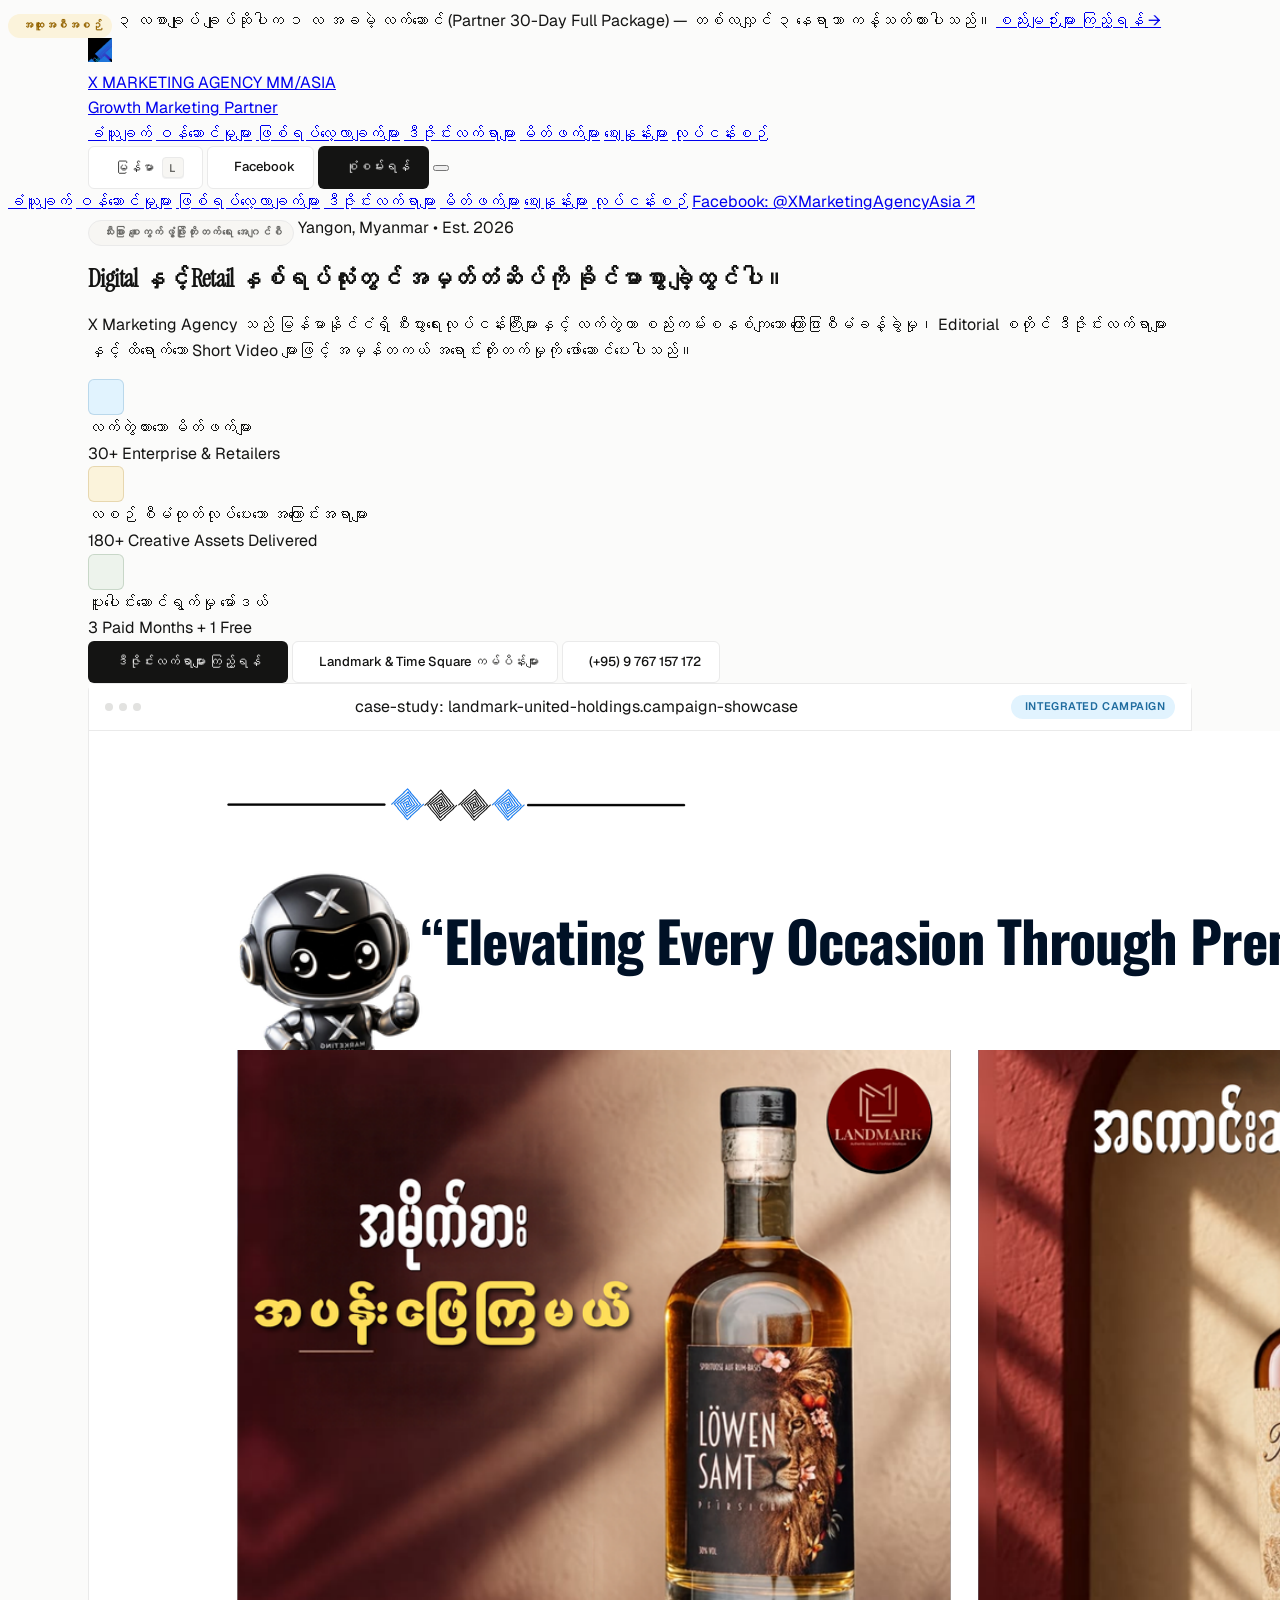
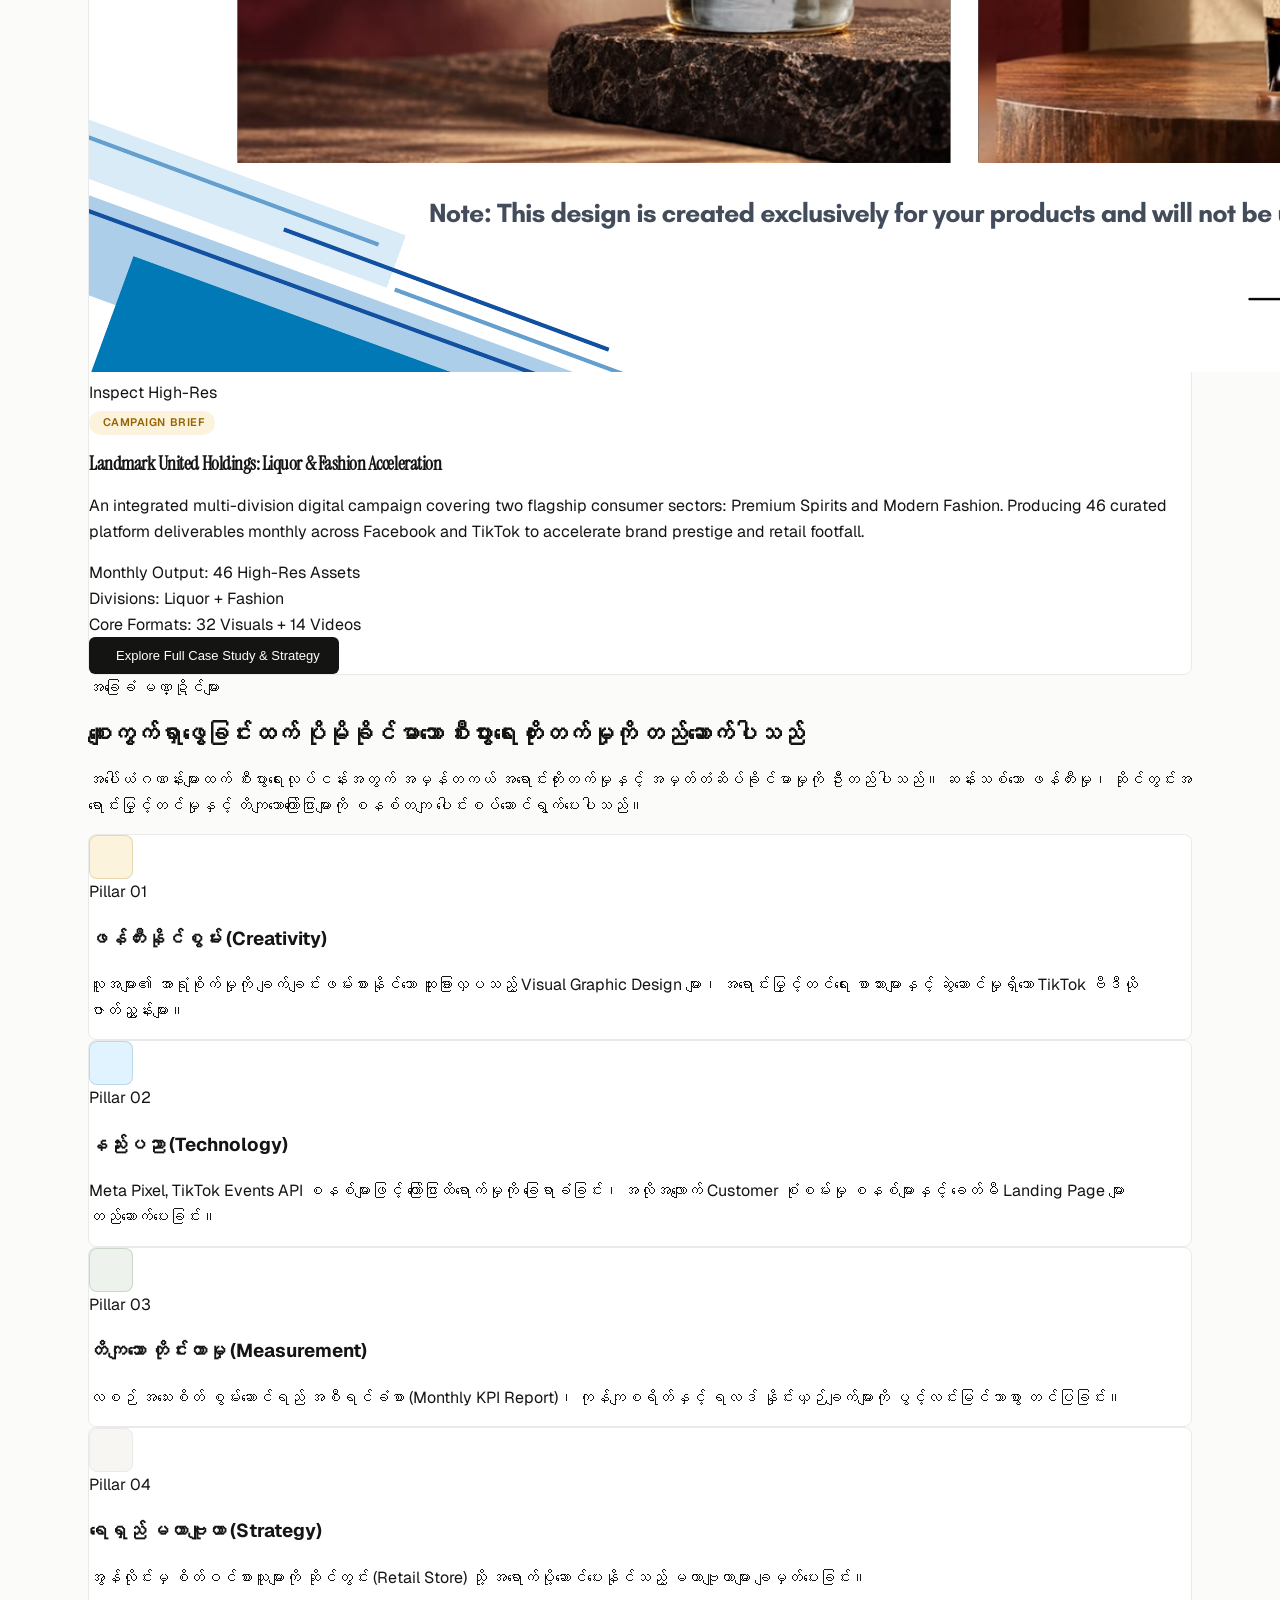
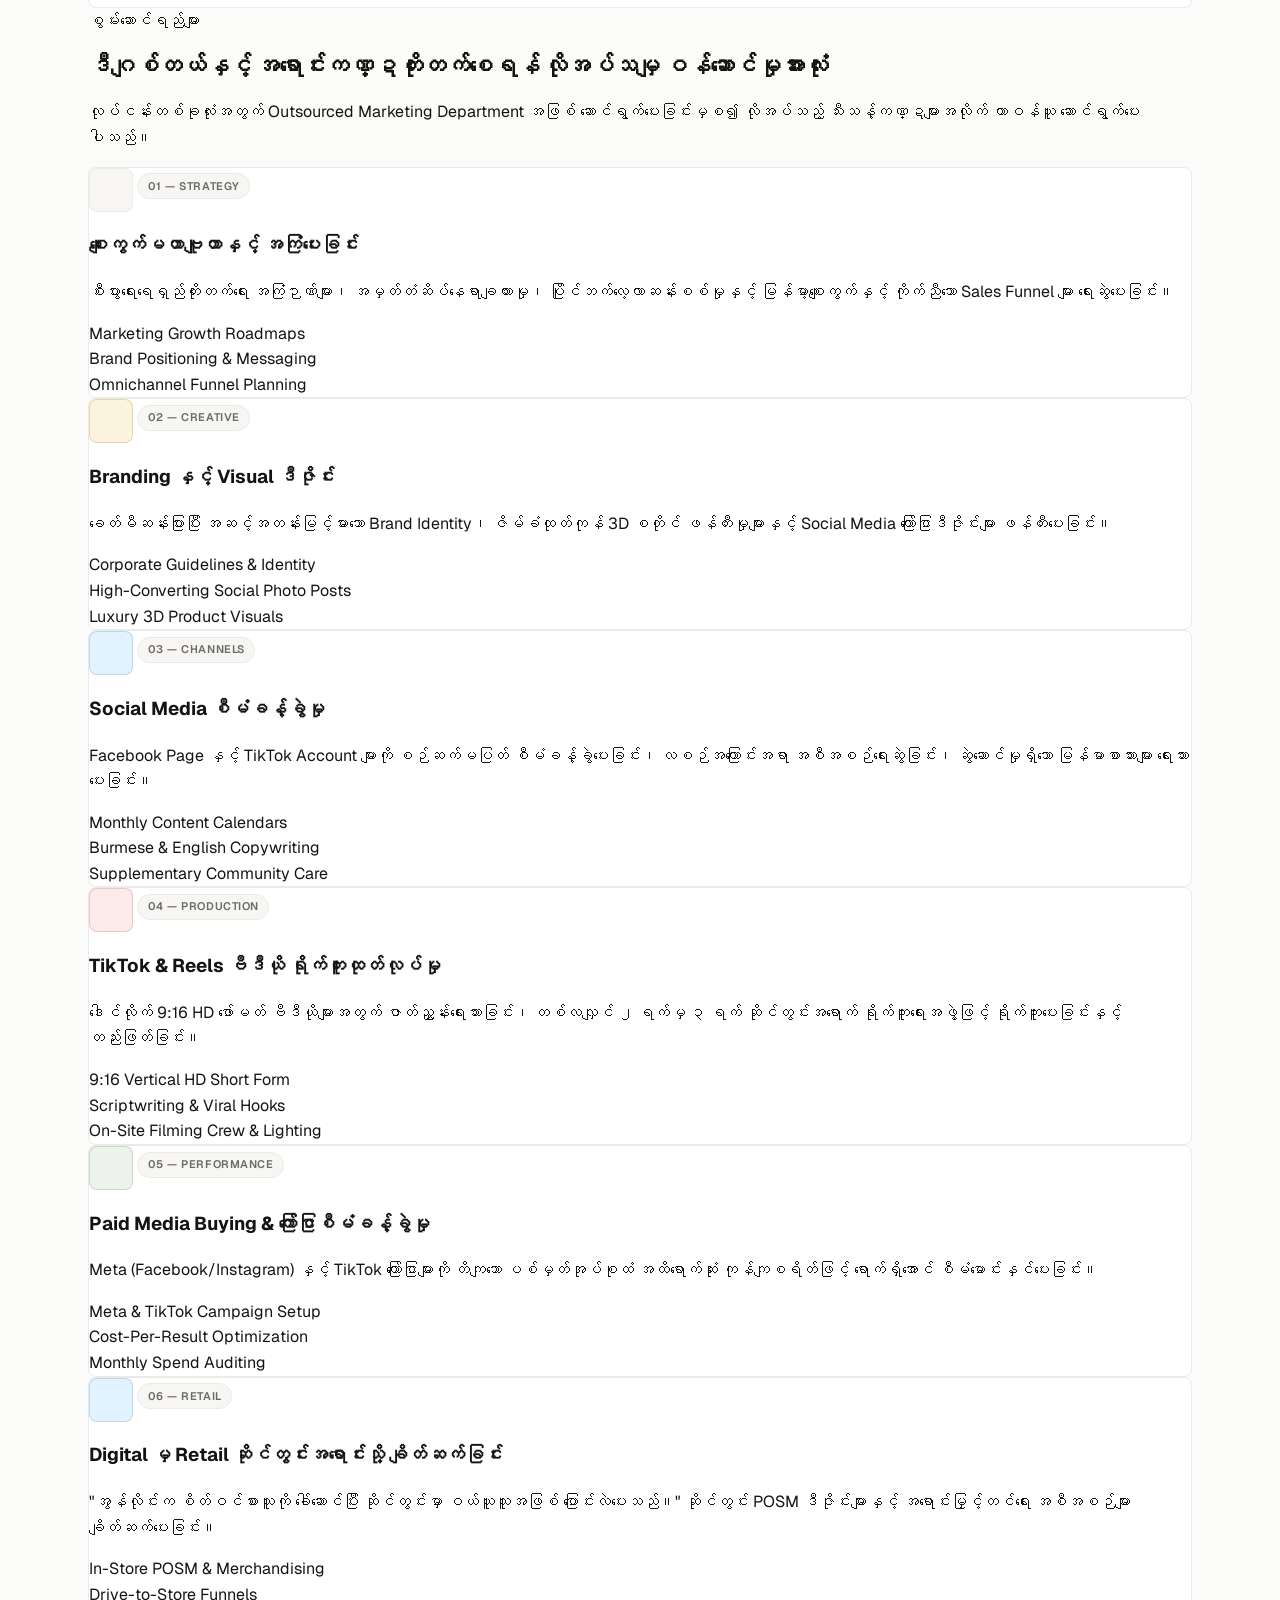
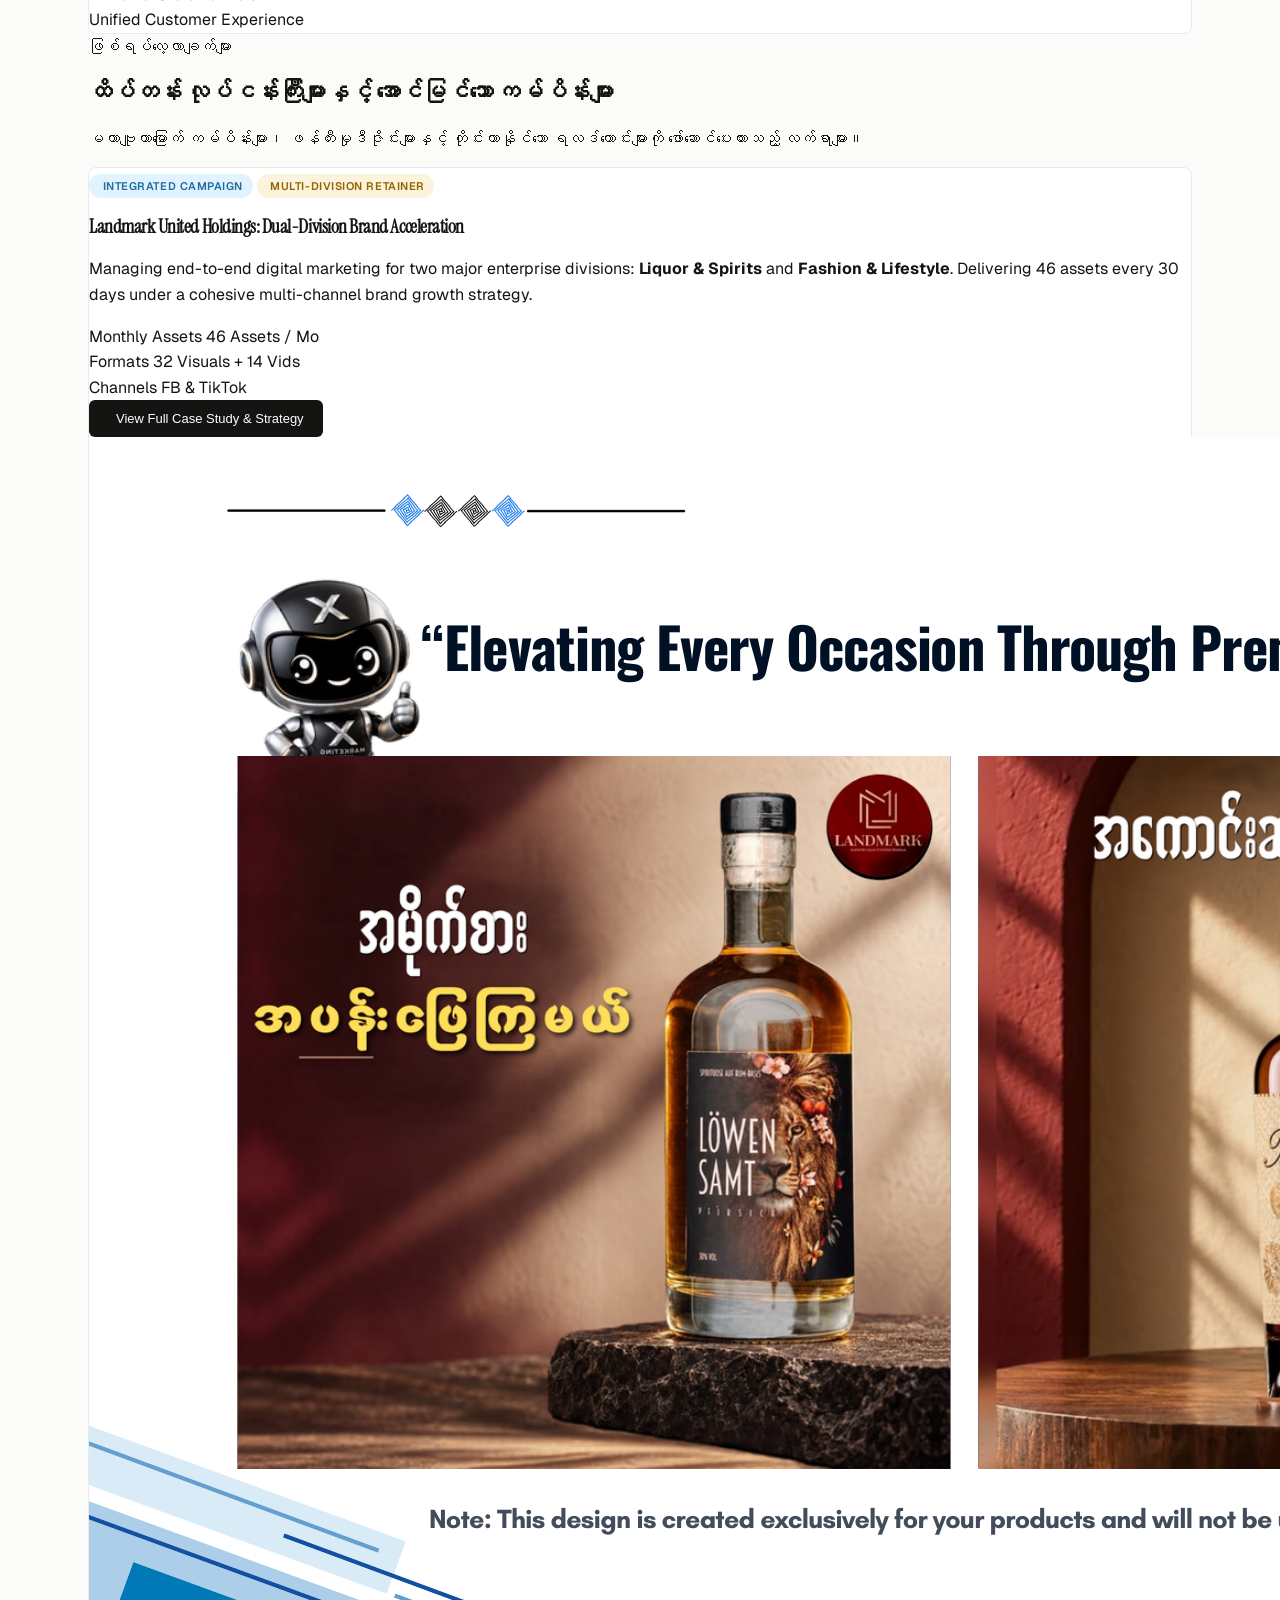
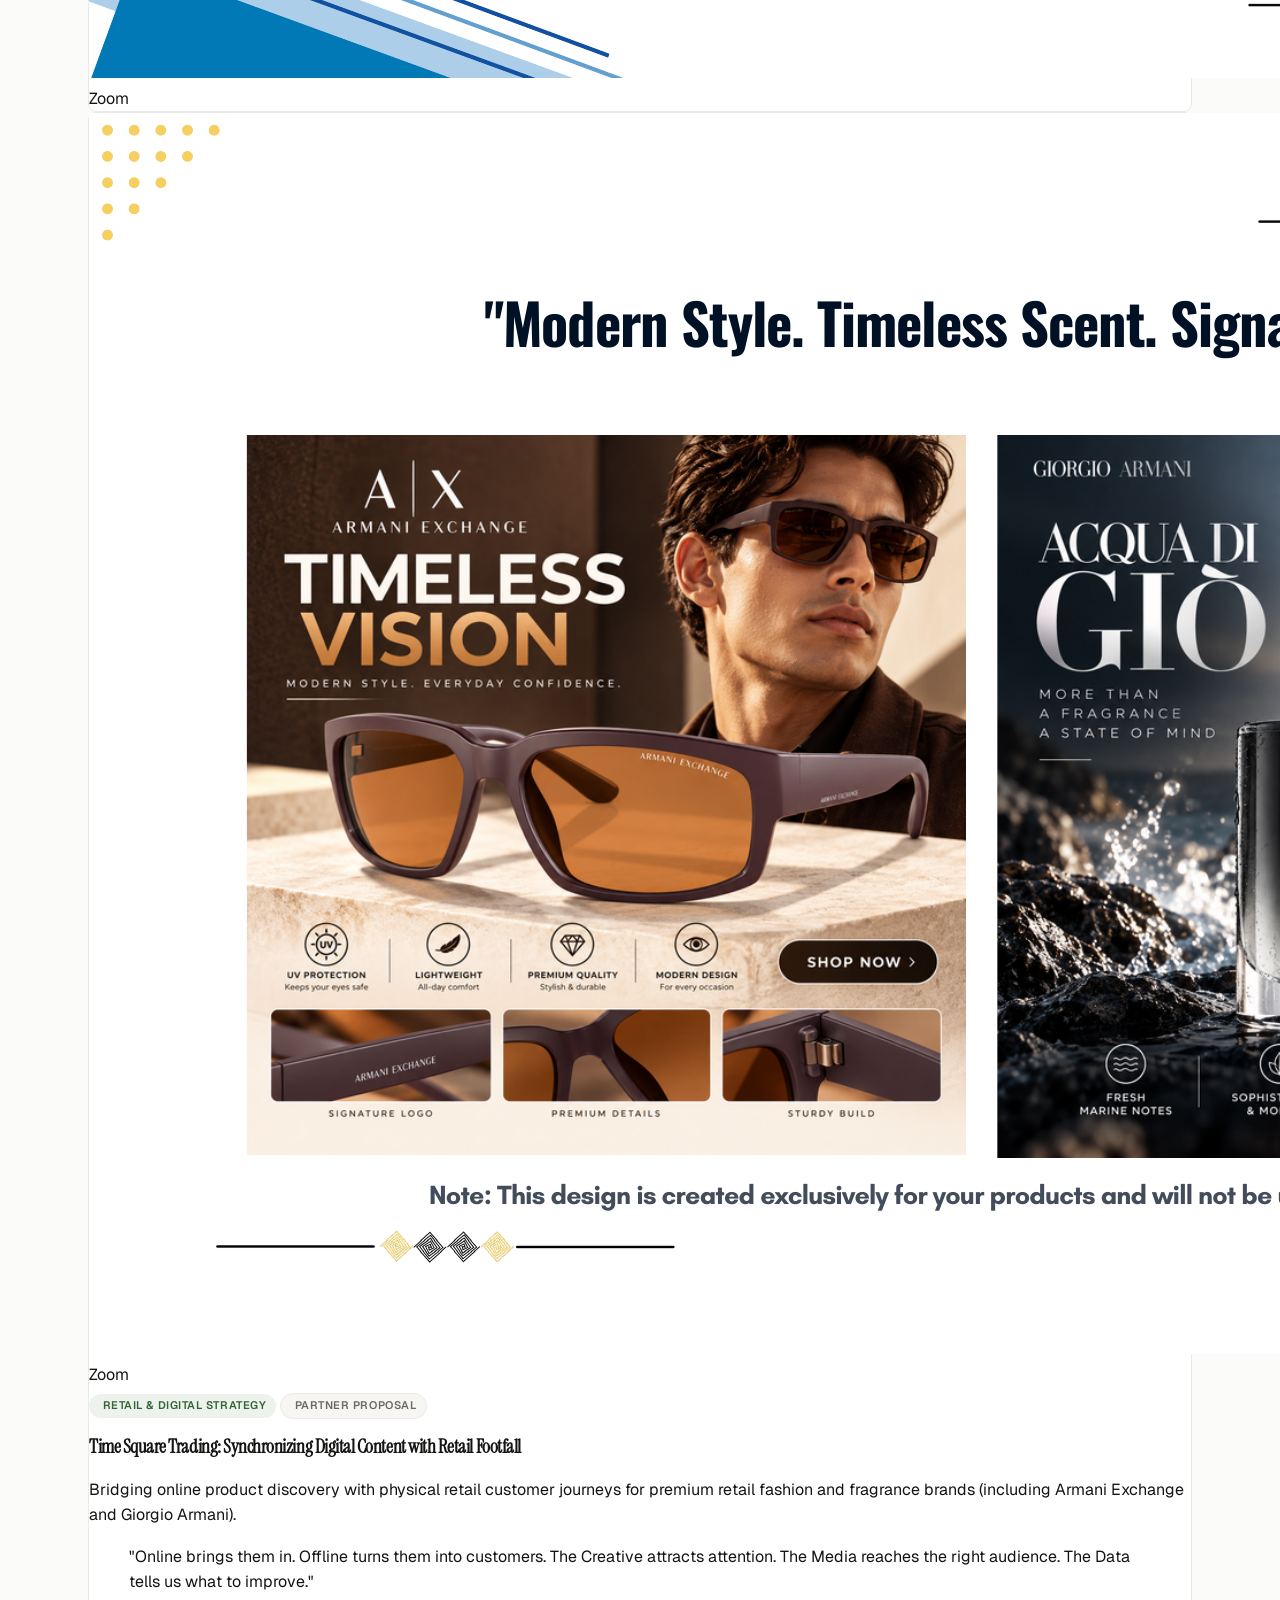
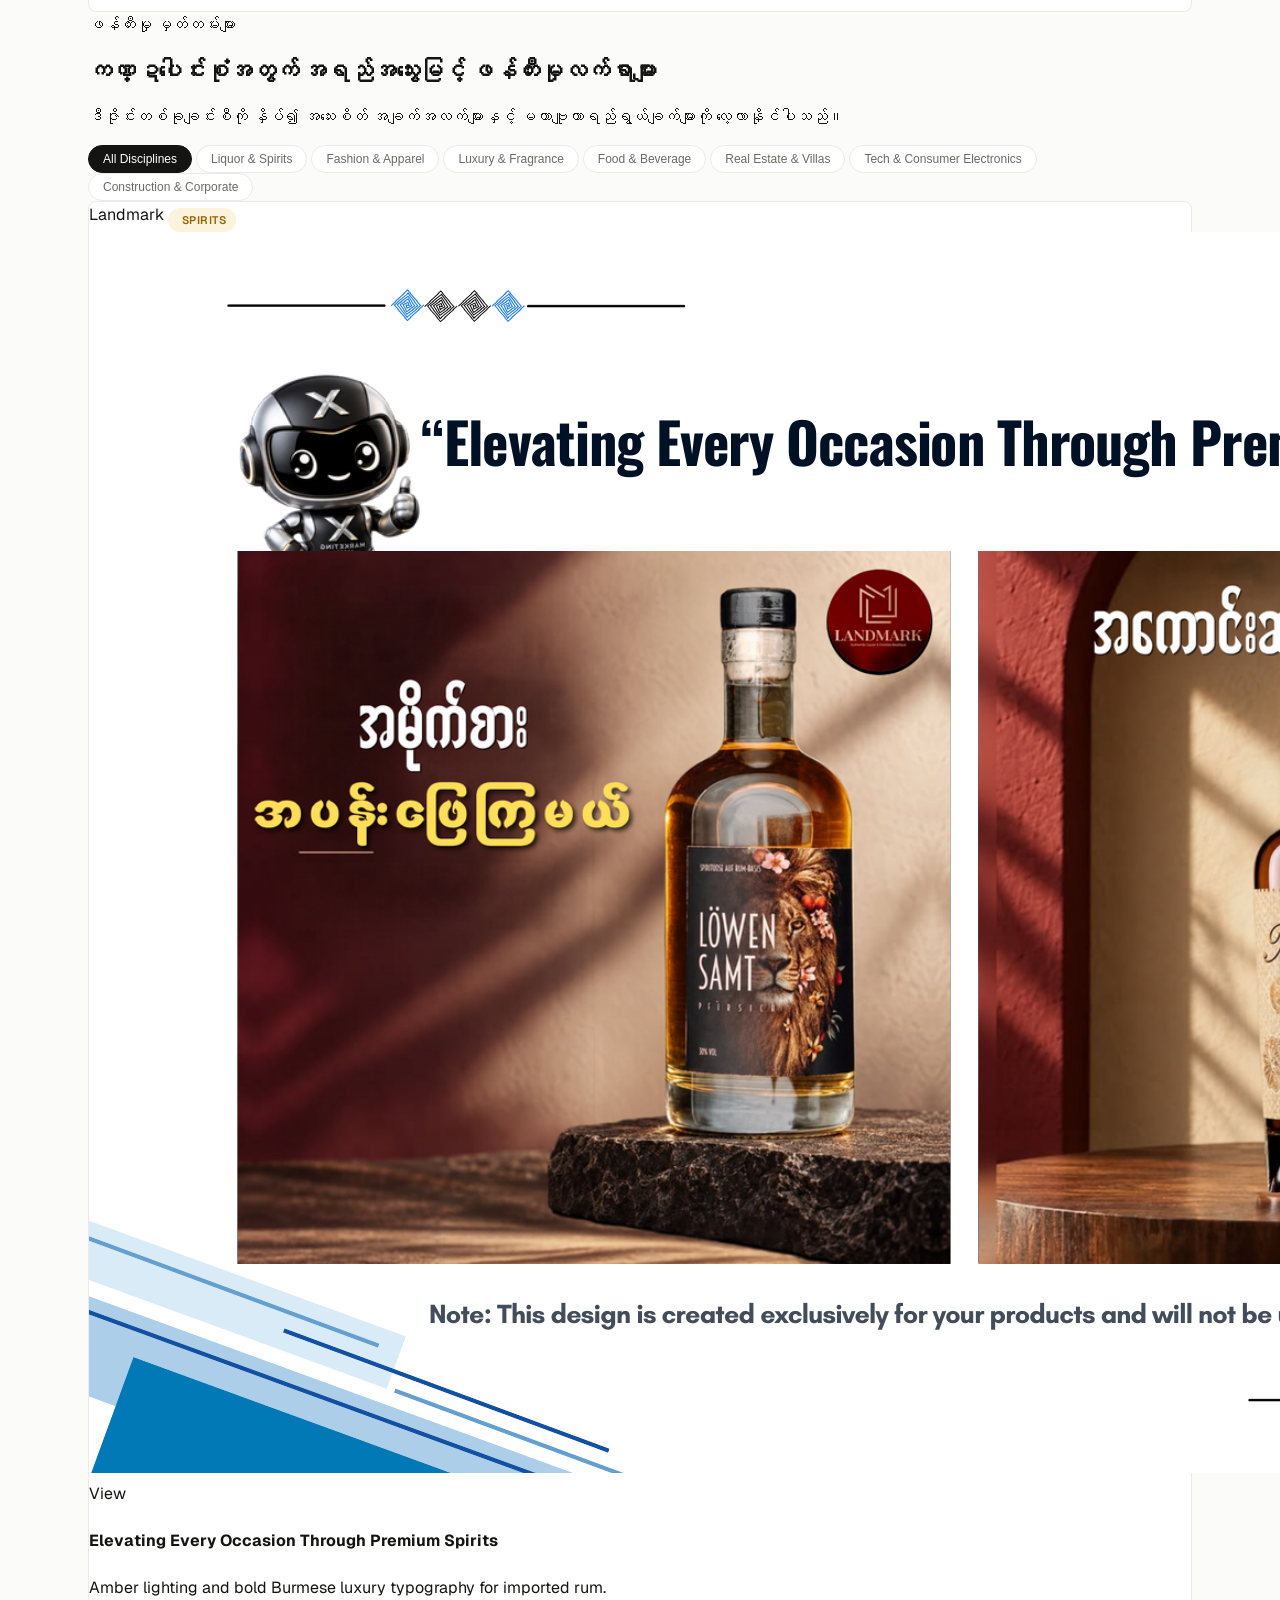
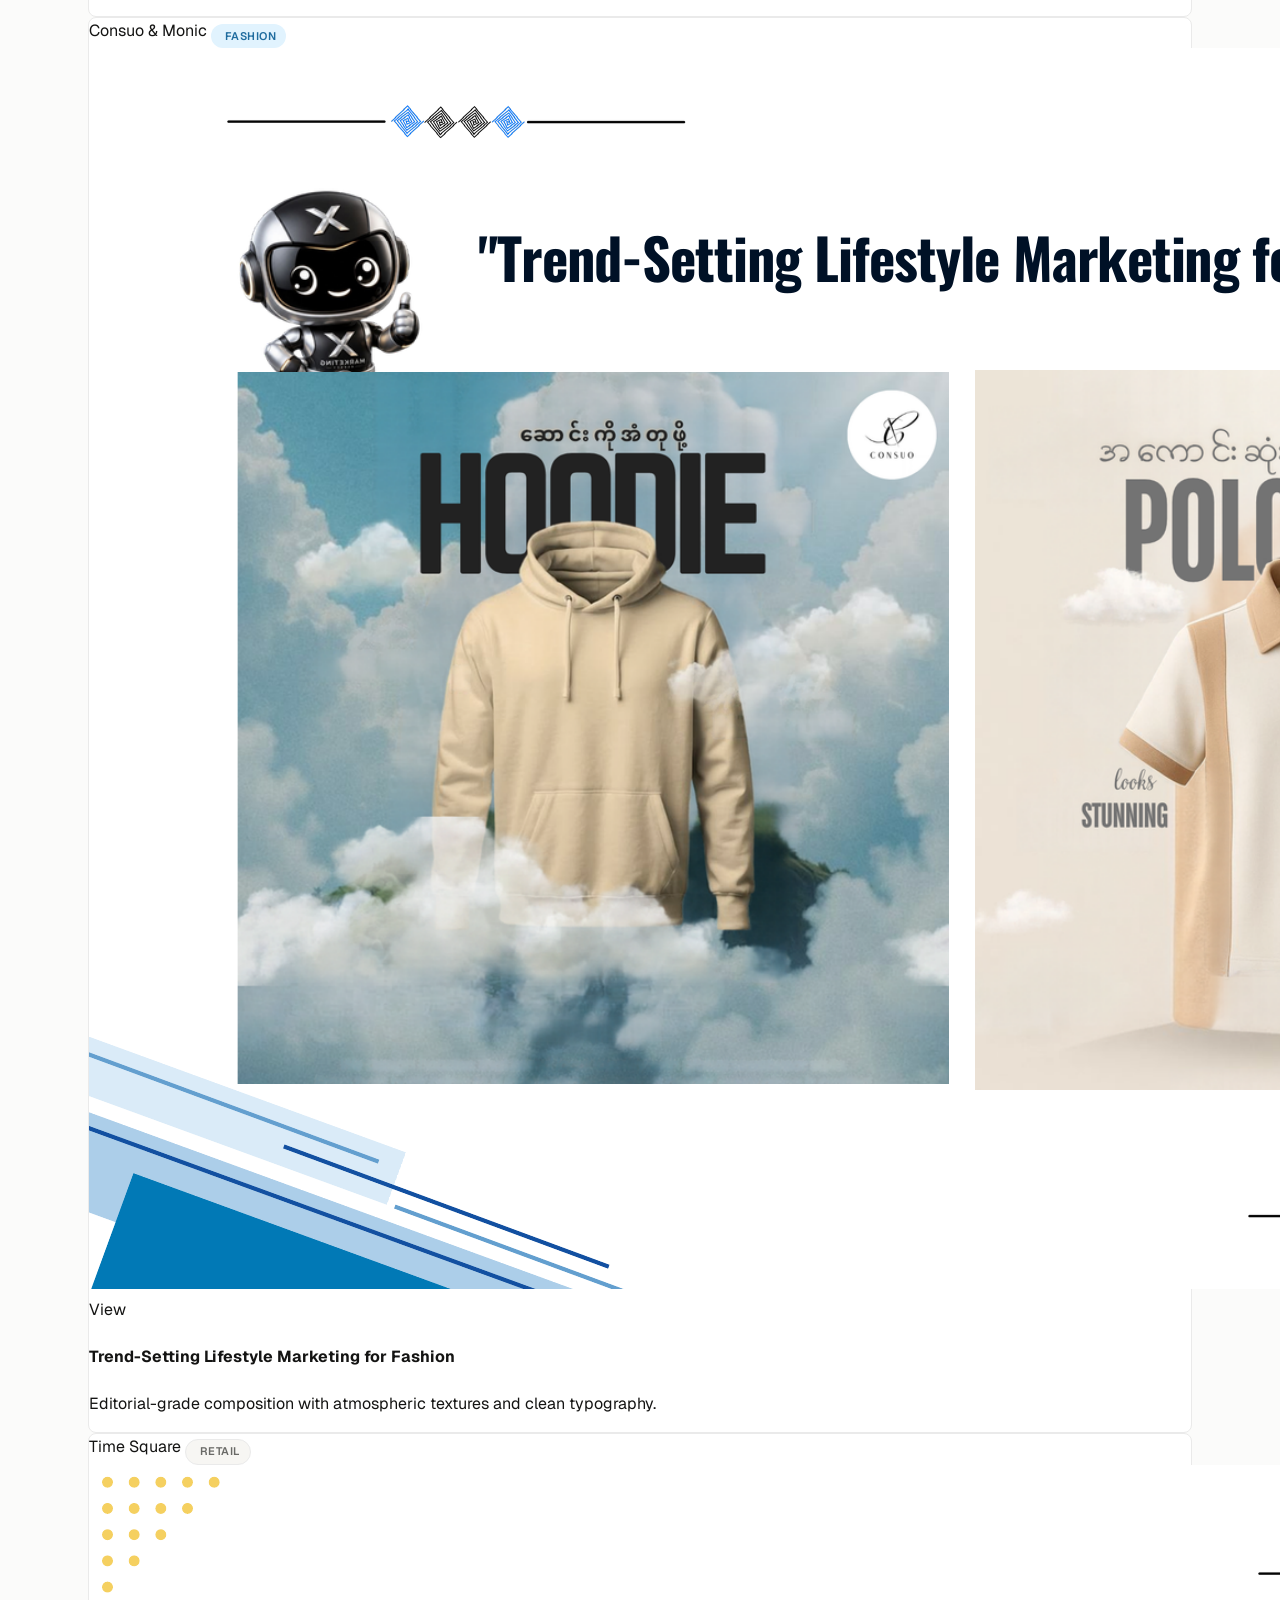
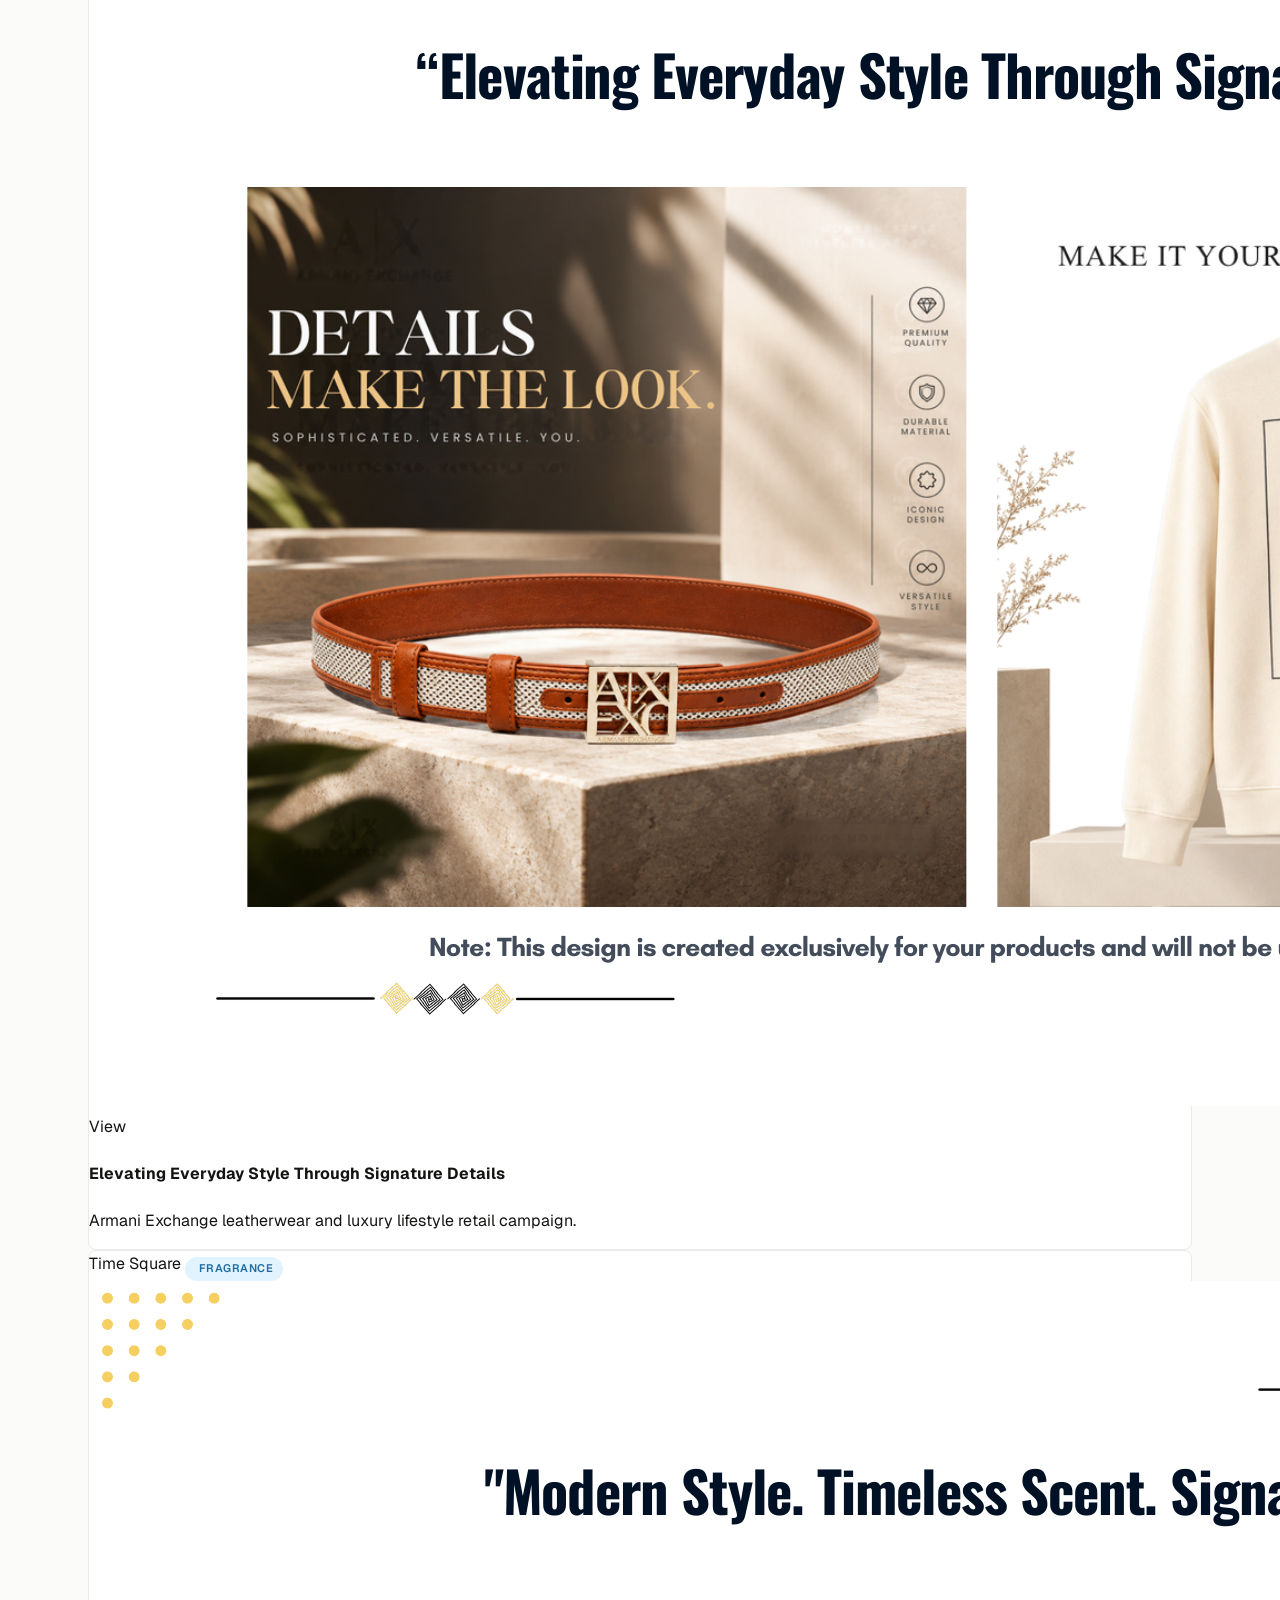
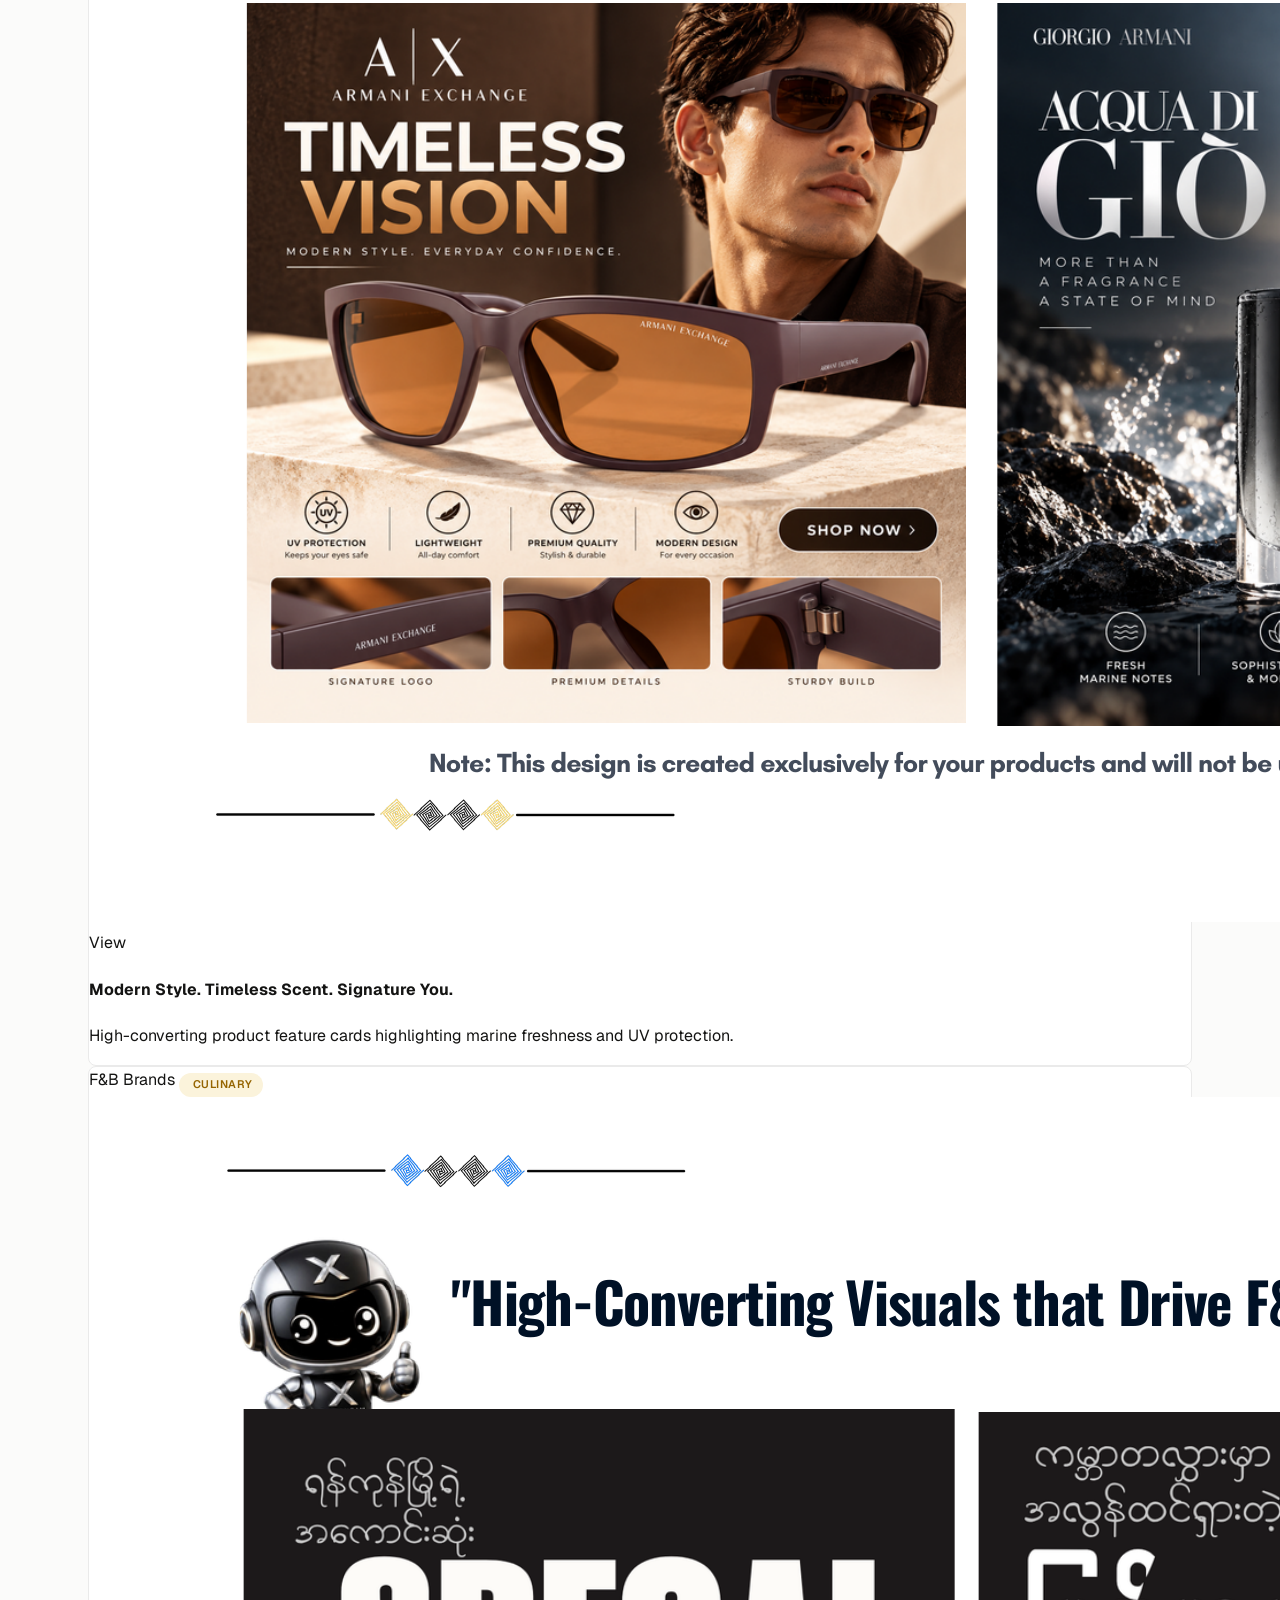
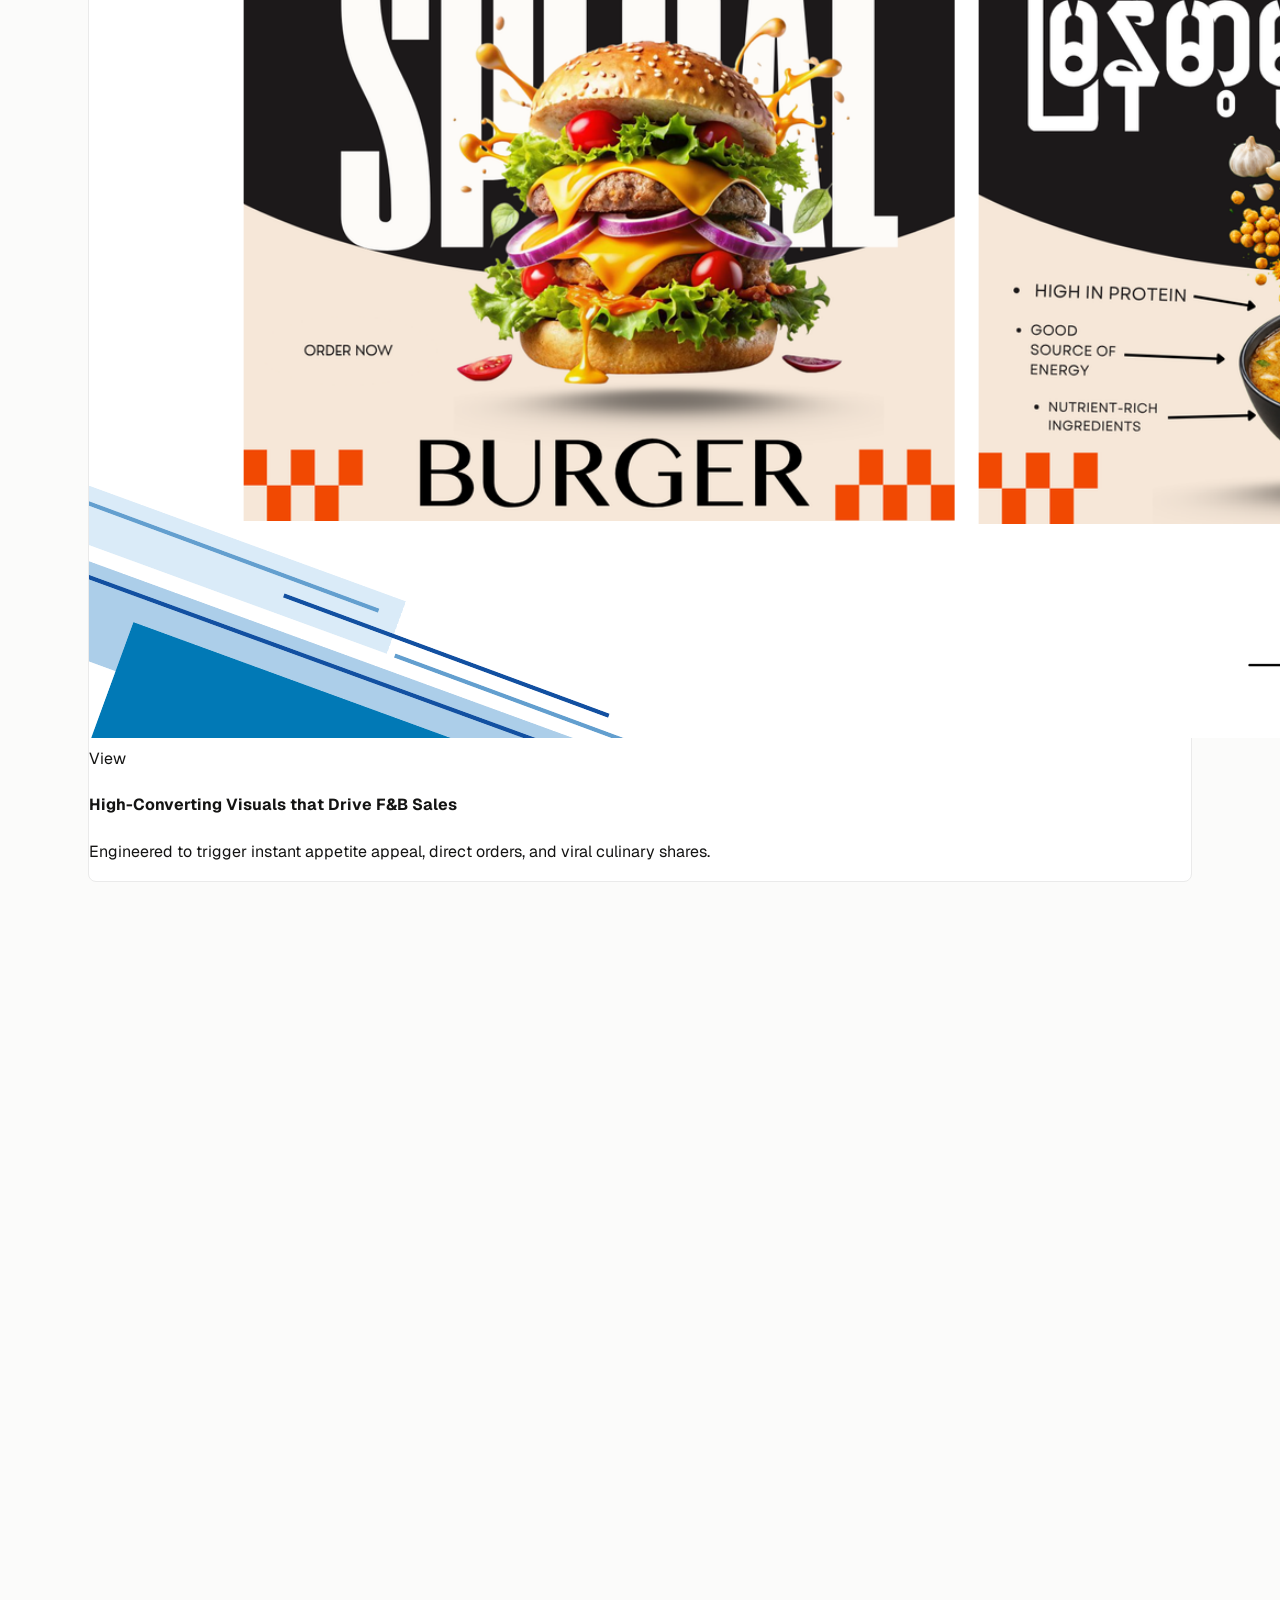
==== commit 2836aa7d: "refactor: sanitize contract and confidential records, transform into pure agency portfolio showcase" ====
--- a/index.html
+++ b/index.html
@@ -194,7 +194,7 @@
             </div>
             <div>
               <div class="font-mono text-xs text-lightMuted uppercase" data-i18n="stat_output_label">Monthly Deliverables Managed</div>
-              <div class="text-2xl font-semibold text-charcoal mt-0.5">184 Assets / Contract Cycle</div>
+              <div class="text-2xl font-semibold text-charcoal mt-0.5">180+ Creative Assets Delivered</div>
             </div>
           </div>
 
@@ -218,8 +218,8 @@
           <i class="ph-bold ph-arrow-down text-xs"></i>
         </a>
         <a href="#case-studies" class="btn-secondary">
-          <i class="ph-bold ph-file-text text-sm"></i>
-          <span data-i18n="hero_cta_cases">Landmark & Time Square Case Files</span>
+          <i class="ph-bold ph-briefcase text-sm"></i>
+          <span data-i18n="hero_cta_cases">Landmark & Time Square Case Studies</span>
         </a>
         <a href="tel:+959767157172" class="btn-secondary font-mono">
           <i class="ph-bold ph-phone-call text-sm"></i>
@@ -236,12 +236,12 @@
             <span class="window-dot"></span>
           </div>
           <span class="text-[11px] font-mono text-muted flex items-center gap-1.5">
-            <i class="ph-bold ph-file-code text-xs"></i>
-            <span>case-file: landmark-united-holdings.sow.2026-10012</span>
+            <i class="ph-bold ph-sparkle text-xs"></i>
+            <span>case-study: landmark-united-holdings.campaign-showcase</span>
           </span>
           <span class="badge-blue">
             <i class="ph-bold ph-broadcast text-xs"></i>
-            <span>Live Partnership</span>
+            <span>Integrated Campaign</span>
           </span>
         </div>
 
@@ -257,34 +257,34 @@
             <div class="space-y-4">
               <span class="badge-yellow">
                 <i class="ph-bold ph-seal-check text-xs"></i>
-                <span>Contract Brief</span>
+                <span>Campaign Brief</span>
               </span>
               <h3 class="font-editorial text-2xl text-charcoal">
                 Landmark United Holdings: Liquor & Fashion Acceleration
               </h3>
               <p class="text-xs sm:text-sm text-muted leading-relaxed">
-                A 4-month multi-division contract covering 2 flagship divisions. Producing 46 platform deliverables monthly across Facebook and TikTok, backed by a planned MMK 8,500,000 partnership budget.
+                An integrated multi-division digital campaign covering two flagship consumer sectors: Premium Spirits and Modern Fashion. Producing 46 curated platform deliverables monthly across Facebook and TikTok to accelerate brand prestige and retail footfall.
               </p>
               <div class="space-y-2 text-xs text-charcoal font-mono border-t border-border pt-4">
                 <div class="flex justify-between py-1 border-b border-border">
-                  <span class="text-muted flex items-center gap-1"><i class="ph-bold ph-stack text-xs"></i> Total Output:</span>
-                  <span class="font-semibold">184 Content Assets</span>
+                  <span class="text-muted flex items-center gap-1"><i class="ph-bold ph-stack text-xs"></i> Monthly Output:</span>
+                  <span class="font-semibold">46 High-Res Assets</span>
                 </div>
                 <div class="flex justify-between py-1 border-b border-border">
                   <span class="text-muted flex items-center gap-1"><i class="ph-bold ph-split-horizontal text-xs"></i> Divisions:</span>
                   <span class="font-semibold">Liquor + Fashion</span>
                 </div>
                 <div class="flex justify-between py-1">
-                  <span class="text-muted flex items-center gap-1"><i class="ph-bold ph-currency-circle-dollar text-xs"></i> Agency Fee:</span>
-                  <span class="font-semibold">MMK 4,500,000 (3+1 Free)</span>
+                  <span class="text-muted flex items-center gap-1"><i class="ph-bold ph-video-camera text-xs"></i> Core Formats:</span>
+                  <span class="font-semibold">32 Visuals + 14 Videos</span>
                 </div>
               </div>
             </div>
 
             <div>
-              <button onclick="openContractDetailsModal()" class="btn-primary w-full text-xs">
-                <i class="ph-bold ph-file-text text-sm"></i>
-                <span>Inspect Full SOW & Terms</span>
+              <button onclick="openCaseStudyModal('landmark')" class="btn-primary w-full text-xs">
+                <i class="ph-bold ph-arrow-up-right text-sm"></i>
+                <span>Explore Full Case Study & Strategy</span>
               </button>
             </div>
           </div>
@@ -513,20 +513,20 @@
     </div>
   </section>
 
-  <!-- CASE STUDIES: DOCUMENTED COMMERCIAL PARTNERSHIPS -->
+  <!-- CASE STUDIES: SELECTED BRAND CAMPAIGNS -->
   <section id="case-studies" class="py-24 border-b border-border bg-surface">
     <div class="content-constraint">
       
       <div class="max-w-3xl mb-16 space-y-3">
         <span class="font-mono text-xs uppercase text-lightMuted tracking-wider flex items-center gap-1.5" data-i18n="cases_sub">
-          <i class="ph-bold ph-scroll text-xs"></i>
-          <span>Contract Track Record</span>
+          <i class="ph-bold ph-briefcase text-xs"></i>
+          <span>Featured Case Studies</span>
         </span>
         <h2 class="font-editorial text-4xl sm:text-5xl text-charcoal" data-i18n="cases_heading">
-          Enterprise Partnerships & Commercial Deals
+          Enterprise Partnerships & Campaign Showcases
         </h2>
         <p class="text-sm sm:text-base text-muted" data-i18n="cases_subdesc">
-          Documented agreements, detailed scopes of work, and quantifiable execution delivered for industry-leading conglomerates.
+          Strategic multi-channel campaigns, high-impact visual design, and quantifiable brand growth delivered for leading enterprises.
         </p>
       </div>
 
@@ -536,40 +536,40 @@
           <div class="lg:col-span-7 space-y-5">
             <div class="flex flex-wrap items-center gap-2">
               <span class="badge-blue font-mono">
-                <i class="ph-bold ph-file-text text-xs"></i>
-                <span>SOW: X–SOW–2026-10012</span>
+                <i class="ph-bold ph-sparkle text-xs"></i>
+                <span>Integrated Campaign</span>
               </span>
               <span class="badge-yellow">
                 <i class="ph-bold ph-calendar text-xs"></i>
-                <span>4-Month Partnership</span>
+                <span>Multi-Division Retainer</span>
               </span>
             </div>
             <h3 class="font-editorial text-3xl text-charcoal">
               Landmark United Holdings: Dual-Division Brand Acceleration
             </h3>
             <p class="text-xs sm:text-sm text-muted leading-relaxed">
-              Managing end-to-end digital marketing for two major enterprise divisions: <strong>Liquor & Spirits</strong> and <strong>Fashion & Lifestyle</strong>. Delivering 46 assets every 30 days under the 3-paid-months + 1-free structure.
+              Managing end-to-end digital marketing for two major enterprise divisions: <strong>Liquor & Spirits</strong> and <strong>Fashion & Lifestyle</strong>. Delivering 46 assets every 30 days under a cohesive multi-channel brand growth strategy.
             </p>
 
             <div class="grid grid-cols-3 gap-3 border border-border p-4 rounded bg-subtle text-xs font-mono">
               <div>
-                <span class="text-muted block text-[11px] flex items-center gap-1"><i class="ph-bold ph-stack text-xs"></i> Output</span>
+                <span class="text-muted block text-[11px] flex items-center gap-1"><i class="ph-bold ph-stack text-xs"></i> Monthly Assets</span>
                 <span class="font-bold text-charcoal">46 Assets / Mo</span>
               </div>
               <div>
-                <span class="text-muted block text-[11px] flex items-center gap-1"><i class="ph-bold ph-calendar-check text-xs"></i> Total Cycle</span>
-                <span class="font-bold text-charcoal">184 Deliverables</span>
+                <span class="text-muted block text-[11px] flex items-center gap-1"><i class="ph-bold ph-video-camera text-xs"></i> Formats</span>
+                <span class="font-bold text-charcoal">32 Visuals + 14 Vids</span>
               </div>
               <div>
-                <span class="text-muted block text-[11px] flex items-center gap-1"><i class="ph-bold ph-currency-circle-dollar text-xs"></i> Total Budget</span>
-                <span class="font-bold text-charcoal">MMK 8.5M</span>
+                <span class="text-muted block text-[11px] flex items-center gap-1"><i class="ph-bold ph-broadcast text-xs"></i> Channels</span>
+                <span class="font-bold text-charcoal">FB & TikTok</span>
               </div>
             </div>
 
             <div class="pt-2 flex items-center gap-3">
-              <button onclick="openContractDetailsModal()" class="btn-primary text-xs">
-                <i class="ph-bold ph-file-text text-sm"></i>
-                <span>View Scope of Work & SLA Terms</span>
+              <button onclick="openCaseStudyModal('landmark')" class="btn-primary text-xs">
+                <i class="ph-bold ph-arrow-up-right text-sm"></i>
+                <span>View Full Case Study & Strategy</span>
               </button>
             </div>
           </div>
@@ -886,14 +886,14 @@
       
       <div class="max-w-3xl mb-16 space-y-3">
         <span class="font-mono text-xs uppercase text-lightMuted tracking-wider flex items-center gap-1.5" data-i18n="pkg_sub">
-          <i class="ph-bold ph-coins text-xs"></i>
-          <span>Commercial Terms</span>
+          <i class="ph-bold ph-tag text-xs"></i>
+          <span>Agency Retainers</span>
         </span>
         <h2 class="font-editorial text-4xl sm:text-5xl text-charcoal" data-i18n="pkg_heading">
           Clear, Scalable Marketing Investments
         </h2>
         <p class="text-sm sm:text-base text-muted" data-i18n="pkg_desc">
-          Extracted directly from our official service agreements and quotations. Pick a standard monthly tier or take advantage of our exclusive partnership promotion.
+          Transparent monthly agency retainers and tailored service packages designed to scale your brand presence. Pick a standard monthly tier or take advantage of our exclusive partnership promotion.
         </p>
       </div>
 
@@ -1105,7 +1105,7 @@
             </div>
 
             <div>
-              <span class="text-xs font-mono font-medium text-charcoal block mb-2 flex items-center gap-1"><i class="ph-bold ph-calendar text-xs"></i> Contract Term</span>
+              <span class="text-xs font-mono font-medium text-charcoal block mb-2 flex items-center gap-1"><i class="ph-bold ph-calendar text-xs"></i> Campaign Duration</span>
               <div class="flex flex-wrap gap-2">
                 <button type="button" class="duration-btn filter-tag" data-months="1">1 Month</button>
                 <button type="button" class="duration-btn filter-tag active" data-months="4">4 Months (3+1 Free)</button>
@@ -1135,7 +1135,7 @@
             </div>
 
             <div>
-              <span class="text-muted block text-[11px]">Total Contract Investment</span>
+              <span class="text-muted block text-[11px]">Estimated Campaign Investment</span>
               <div class="text-2xl font-bold text-charcoal mt-0.5" id="calcTotalBudget">
                 MMK 8,500,000
               </div>
@@ -1162,13 +1162,13 @@
       <div class="max-w-3xl mb-16 space-y-3">
         <span class="font-mono text-xs uppercase text-lightMuted tracking-wider flex items-center gap-1.5" data-i18n="wf_sub">
           <i class="ph-bold ph-shield-check text-xs"></i>
-          <span>Governance</span>
+          <span>Creative Operations</span>
         </span>
         <h2 class="font-editorial text-4xl sm:text-5xl text-charcoal" data-i18n="wf_heading">
-          6-Step Production Workflow & SOW SLA
+          6-Step Production Workflow & Creative Standards
         </h2>
         <p class="text-sm sm:text-base text-muted" data-i18n="wf_desc">
-          We operate with standard corporate precision. Every deliverable follows our documented approval chain and legal policy checks.
+          We operate with agency discipline. Every deliverable follows our structured review process, brand alignment checks, and platform compliance guidelines.
         </p>
       </div>
 
@@ -1274,7 +1274,7 @@
             <span class="font-mono text-base">+</span>
           </button>
           <div class="accordion-content">
-            Under document SOW-2026-10012, clients committing to a 4-month engagement pay the agency fee for the first 3 months (MMK 1,500,000 × 3 = MMK 4,500,000). The 4th month carries zero additional agency service fee while maintaining full agreed deliverable volume. The media ad budget is allocated separately across all 4 months.
+            For brands committing to a 4-month growth partnership, we provide our signature 3+1 package: you invest in the standard agency retainer for the first 3 months, and the 4th month is 100% complimentary from our agency while maintaining the full deliverable volume. Advertising media budgets are managed and paced directly based on your monthly campaign goals.
           </div>
         </div>
 
@@ -1494,8 +1494,8 @@
     </div>
   </dialog>
 
-  <!-- CONTRACT & SOW DETAILS DIALOG -->
-  <dialog id="contractDialog" aria-labelledby="contractTitle" closedby="any" class="w-full max-w-3xl">
+  <!-- CAMPAIGN CASE STUDY DETAILS DIALOG -->
+  <dialog id="caseStudyDialog" aria-labelledby="caseStudyTitle" closedby="any" class="w-full max-w-3xl">
     <div class="flex flex-col bg-surface border border-border rounded-lg overflow-hidden max-h-[88vh]">
       
       <div class="window-chrome">
@@ -1504,7 +1504,7 @@
           <span class="window-dot"></span>
           <span class="window-dot"></span>
         </div>
-        <span id="contractTitle" class="text-xs font-mono text-charcoal font-semibold">Document: SOW-2026-10012 / Agreement Schedule</span>
+        <span id="caseStudyTitle" class="text-xs font-mono text-charcoal font-semibold">Case Study: Landmark United Holdings — Dual-Division Brand Acceleration</span>
         
         <form method="dialog">
           <button type="submit" class="p-1 rounded text-muted hover:text-charcoal focus:outline-none" aria-label="Close Dialog">
@@ -1515,36 +1515,49 @@
 
       <div class="p-6 sm:p-8 space-y-6 overflow-y-auto text-xs sm:text-sm text-charcoal">
         
+        <!-- Key Metrics Strip -->
         <div class="border border-border rounded p-4 bg-subtle grid grid-cols-2 sm:grid-cols-4 gap-4 font-mono text-xs">
           <div>
-            <span class="text-muted block text-[11px] flex items-center gap-1"><i class="ph-bold ph-hash text-xs"></i> Contract ID:</span>
-            <span class="font-bold">X–SA–2026-10012</span>
+            <span class="text-muted block text-[11px] flex items-center gap-1"><i class="ph-bold ph-buildings text-xs"></i> Client:</span>
+            <span class="font-bold">Landmark United</span>
           </div>
           <div>
-            <span class="text-muted block text-[11px] flex items-center gap-1"><i class="ph-bold ph-clock text-xs"></i> Duration:</span>
-            <span class="font-bold">4-Month Partnership</span>
+            <span class="text-muted block text-[11px] flex items-center gap-1"><i class="ph-bold ph-squares-four text-xs"></i> Divisions:</span>
+            <span class="font-bold">Spirits & Fashion</span>
           </div>
           <div>
             <span class="text-muted block text-[11px] flex items-center gap-1"><i class="ph-bold ph-stack text-xs"></i> Monthly Assets:</span>
             <span class="font-bold text-charcoal">46 Deliverables</span>
           </div>
           <div>
-            <span class="text-muted block text-[11px] flex items-center gap-1"><i class="ph-bold ph-currency-circle-dollar text-xs"></i> Total Budget:</span>
-            <span class="font-bold text-charcoal">MMK 8,500,000</span>
-          </div>
-        </div>
-
+            <span class="text-muted block text-[11px] flex items-center gap-1"><i class="ph-bold ph-broadcast text-xs"></i> Core Channels:</span>
+            <span class="font-bold text-charcoal">FB & TikTok</span>
+          </div>
+        </div>
+
+        <!-- Strategy & Challenge -->
+        <div class="space-y-2">
+          <h4 class="font-bold text-sm text-charcoal flex items-center gap-1.5">
+            <i class="ph-bold ph-target text-sm"></i>
+            <span>1. Challenge & Strategic Growth Blueprint</span>
+          </h4>
+          <p class="text-xs text-muted leading-relaxed">
+            Landmark United Holdings needed to establish distinct, commanding market presence across Myanmar for both its premium imported spirits (Löwen Samt, Ron Millonario 15) and its retail apparel lines. X Marketing Agency architected a dual-funnel strategy: combining high-end editorial visual design with short-form vertical videos on TikTok and Facebook Reels to build brand prestige and drive retail customer footfall.
+          </p>
+        </div>
+
+        <!-- Deliverables Matrix Table -->
         <div>
           <h4 class="font-bold text-sm text-charcoal mb-2 flex items-center gap-1.5">
             <i class="ph-bold ph-table text-sm"></i>
-            <span>1. Scope of Work & Deliverable Counts</span>
+            <span>2. Content Architecture & Monthly Deliverables</span>
           </h4>
           <table class="w-full text-left border-collapse border border-border text-xs font-mono">
             <thead>
               <tr class="bg-subtle text-charcoal">
                 <th class="p-2 border border-border">Division</th>
-                <th class="p-2 border border-border">Facebook Channel</th>
-                <th class="p-2 border border-border">TikTok Channel</th>
+                <th class="p-2 border border-border">Facebook Visual Posts</th>
+                <th class="p-2 border border-border">TikTok HD Videos</th>
                 <th class="p-2 border border-border">Monthly Total</th>
               </tr>
             </thead>
@@ -1562,57 +1575,27 @@
                 <td class="p-2 border border-border font-bold">23 Deliverables</td>
               </tr>
               <tr class="bg-subtle font-bold">
-                <td class="p-2 border border-border">TOTAL COMBINED</td>
-                <td class="p-2 border border-border">32 Posts / Mo</td>
-                <td class="p-2 border border-border">14 Videos / Mo</td>
-                <td class="p-2 border border-border">46 Assets / Mo (184 Total)</td>
+                <td class="p-2 border border-border">TOTAL OUTPUT</td>
+                <td class="p-2 border border-border">32 Visual Posts / Mo</td>
+                <td class="p-2 border border-border">14 Short Videos / Mo</td>
+                <td class="p-2 border border-border">46 High-Res Assets / Mo</td>
               </tr>
             </tbody>
           </table>
-          <p class="text-[11px] text-muted font-mono mt-1.5">*TikTok short videos are repurposed as Facebook Reels without extra deliverable debit.</p>
-        </div>
-
+          <p class="text-[11px] text-muted font-mono mt-1.5">*Vertical short videos are cross-repurposed across TikTok and Facebook Reels to maximize cross-platform reach.</p>
+        </div>
+
+        <!-- Production Quality & Policies -->
         <div>
           <h4 class="font-bold text-sm text-charcoal mb-2 flex items-center gap-1.5">
-            <i class="ph-bold ph-coins text-sm"></i>
-            <span>2. Financial Schedule & Milestone Gates</span>
-          </h4>
-          <div class="space-y-2 font-mono text-xs">
-            <div class="p-3 border border-border rounded bg-canvas flex justify-between items-center">
-              <div>
-                <span class="font-semibold block flex items-center gap-1"><i class="ph-bold ph-check text-xs"></i> Signing Milestone (50% Agency Fee)</span>
-                <span class="text-muted text-[11px]">Due upon execution of legal agreement</span>
-              </div>
-              <span class="font-bold">MMK 2,250,000</span>
-            </div>
-            <div class="p-3 border border-border rounded bg-canvas flex justify-between items-center">
-              <div>
-                <span class="font-semibold block flex items-center gap-1"><i class="ph-bold ph-check text-xs"></i> Commencement Milestone (50% Fee + 100% Ad Budget)</span>
-                <span class="text-muted text-[11px]">Due on service start / commencement invoice</span>
-              </div>
-              <span class="font-bold">MMK 6,250,000</span>
-            </div>
-            <div class="p-3 border border-border rounded bg-subtle flex justify-between items-center">
-              <div>
-                <span class="font-semibold block text-[#346538] flex items-center gap-1"><i class="ph-bold ph-gift text-xs"></i> Month 4 Bonus Agency Service</span>
-                <span class="text-muted text-[11px]">Complimentary grant under 3+1 partnership structure</span>
-              </div>
-              <span class="font-bold text-[#346538]">MMK 0 (FREE)</span>
-            </div>
-          </div>
-        </div>
-
-        <div>
-          <h4 class="font-bold text-sm text-charcoal mb-2 flex items-center gap-1.5">
-            <i class="ph-bold ph-shield-check text-sm"></i>
-            <span>3. Operating SLA & Production Policies</span>
+            <i class="ph-bold ph-sparkle text-sm"></i>
+            <span>3. Production Quality Standards</span>
           </h4>
           <ul class="space-y-2 text-xs text-muted">
-            <li class="flex items-start gap-2"><i class="ph-bold ph-check text-xs text-charcoal mt-0.5"></i> <span><strong>Revisions:</strong> Up to 2 revision rounds per deliverable within the approved brief. Extra rounds charged at MMK 20,000/round.</span></li>
-            <li class="flex items-start gap-2"><i class="ph-bold ph-check text-xs text-charcoal mt-0.5"></i> <span><strong>Review Turnaround:</strong> Client commits to 1–2 business days turnaround upon draft submission.</span></li>
-            <li class="flex items-start gap-2"><i class="ph-bold ph-check text-xs text-charcoal mt-0.5"></i> <span><strong>Shooting Cadence:</strong> 2–3 on-site shoot days per month with dedicated crew and lighting.</span></li>
-            <li class="flex items-start gap-2"><i class="ph-bold ph-check text-xs text-charcoal mt-0.5"></i> <span><strong>Policy Pre-Check:</strong> Strict vetting against Meta and TikTok alcohol advertising rules and local consumer laws.</span></li>
-            <li class="flex items-start gap-2"><i class="ph-bold ph-check text-xs text-charcoal mt-0.5"></i> <span><strong>IP Assignment:</strong> Full commercial marketing rights assign to client upon payment settlement.</span></li>
+            <li class="flex items-start gap-2"><i class="ph-bold ph-check text-xs text-charcoal mt-0.5"></i> <span><strong>Dedicated Shoot Days:</strong> 2–3 on-site production days each month with dedicated lighting and videography crews.</span></li>
+            <li class="flex items-start gap-2"><i class="ph-bold ph-check text-xs text-charcoal mt-0.5"></i> <span><strong>Refinement Policy:</strong> Up to 2 refinement rounds per asset within the approved creative brief to ensure exact brand alignment.</span></li>
+            <li class="flex items-start gap-2"><i class="ph-bold ph-check text-xs text-charcoal mt-0.5"></i> <span><strong>Compliance Assurance:</strong> Proactive vetting against Meta and TikTok alcohol advertising regulations and local platform standards.</span></li>
+            <li class="flex items-start gap-2"><i class="ph-bold ph-check text-xs text-charcoal mt-0.5"></i> <span><strong>Full Brand Ownership:</strong> Full commercial marketing rights for all approved visuals and produced videos.</span></li>
           </ul>
         </div>
 
@@ -1622,7 +1605,7 @@
         <form method="dialog">
           <button type="submit" class="btn-primary text-xs">
             <i class="ph-bold ph-x text-xs"></i>
-            <span>Close Contract Inspector</span>
+            <span>Close Case Study</span>
           </button>
         </form>
       </div>
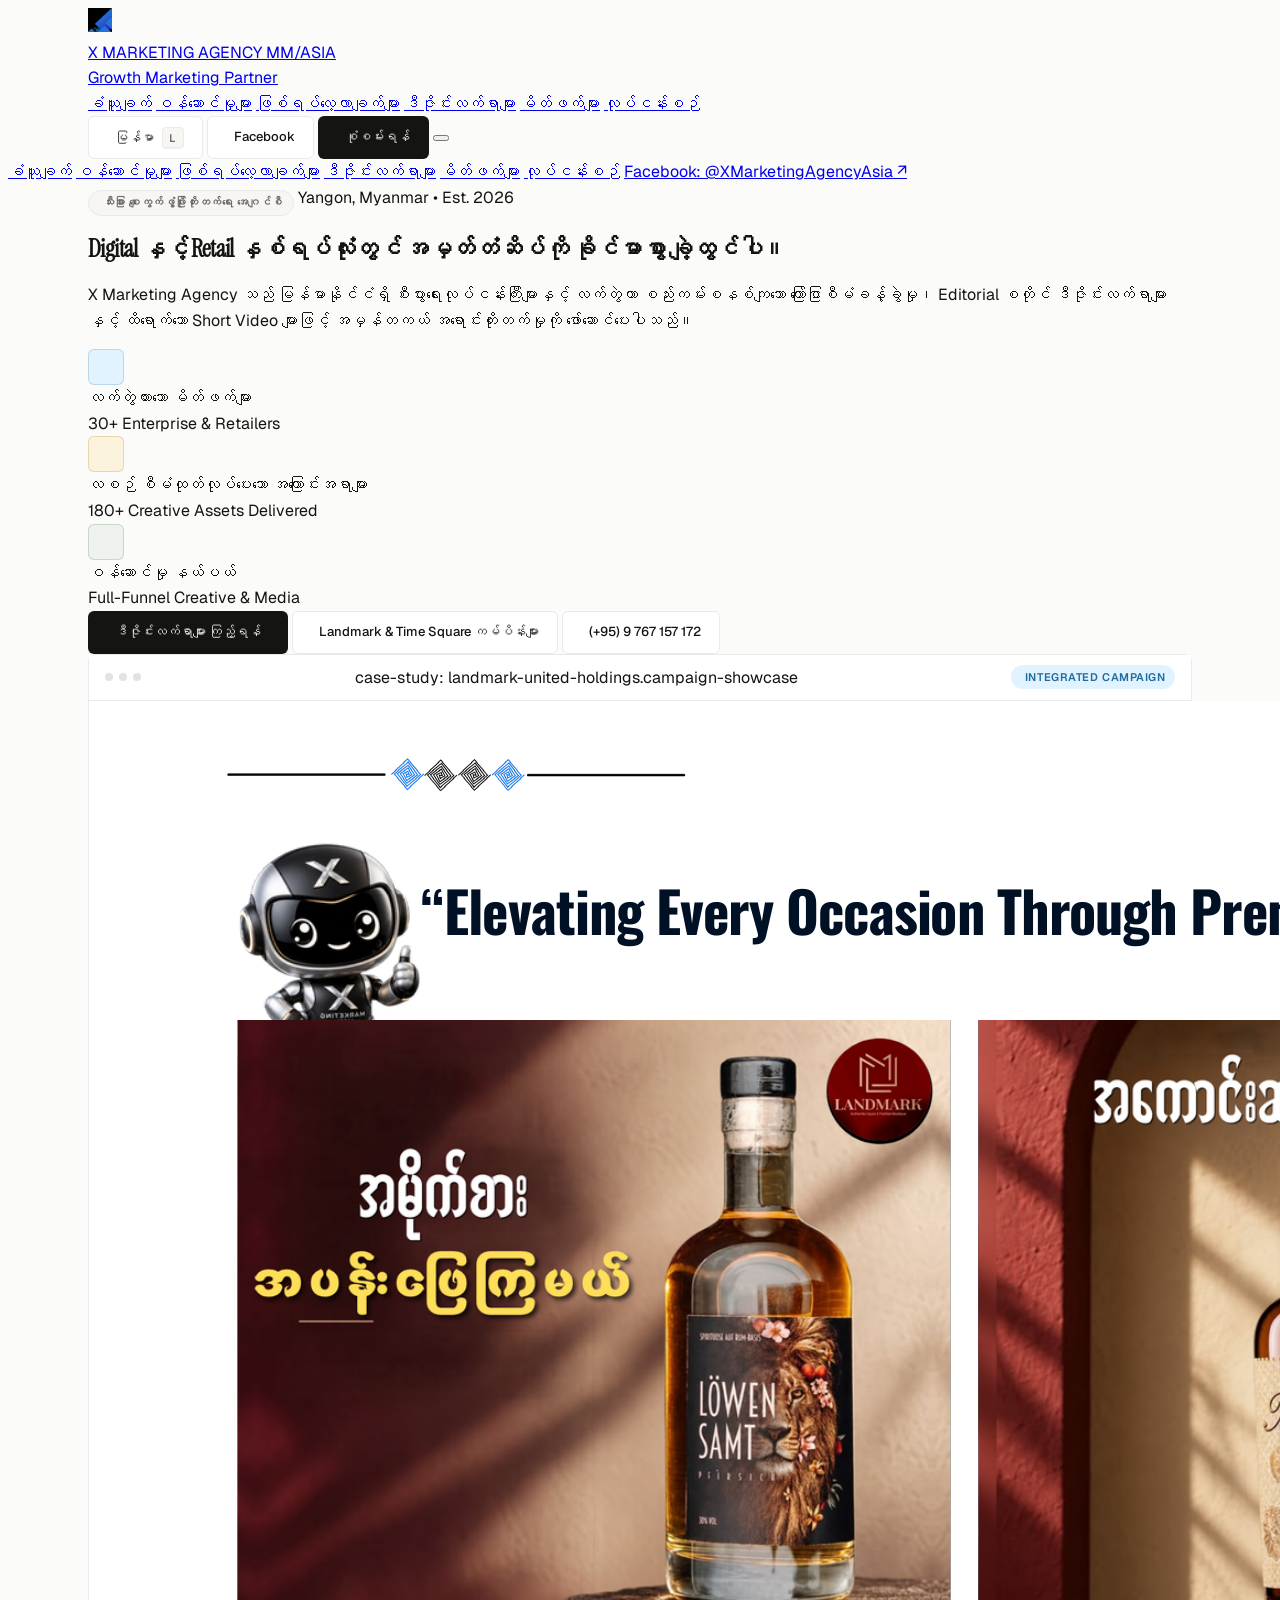
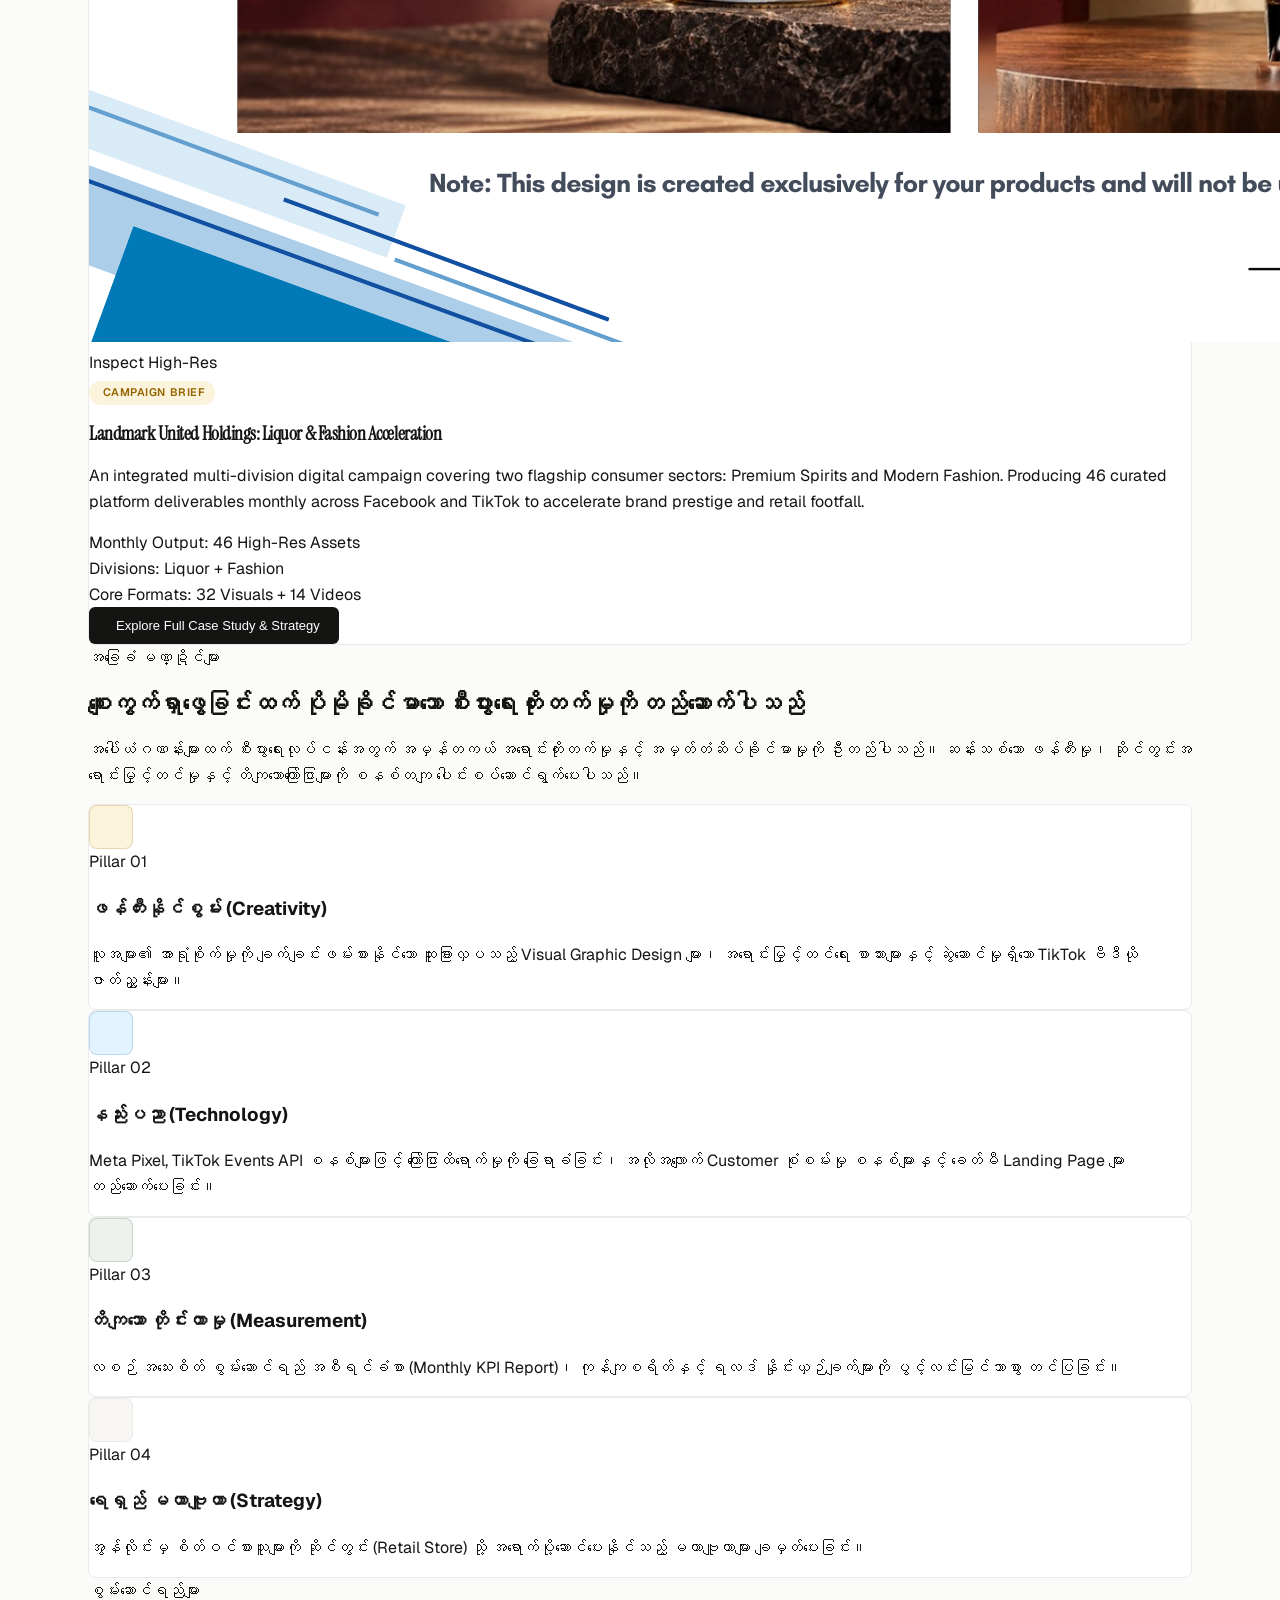
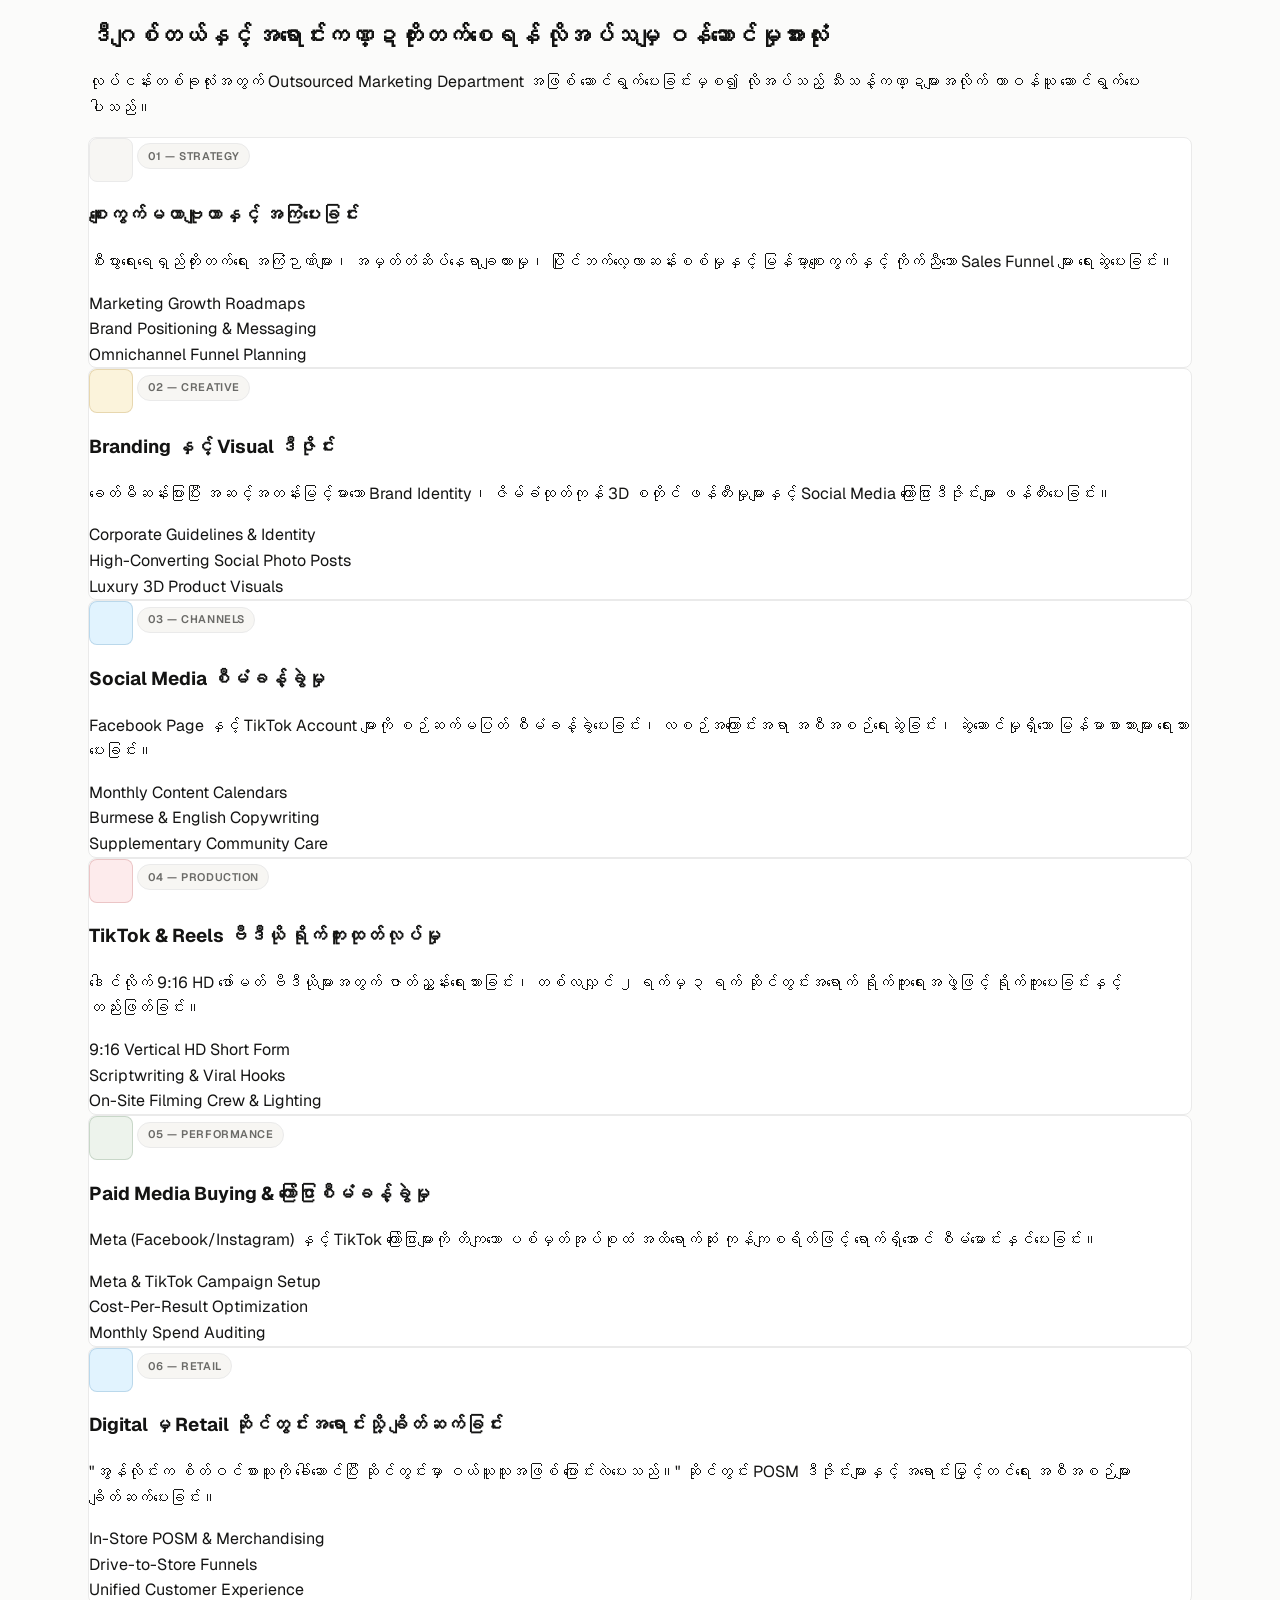
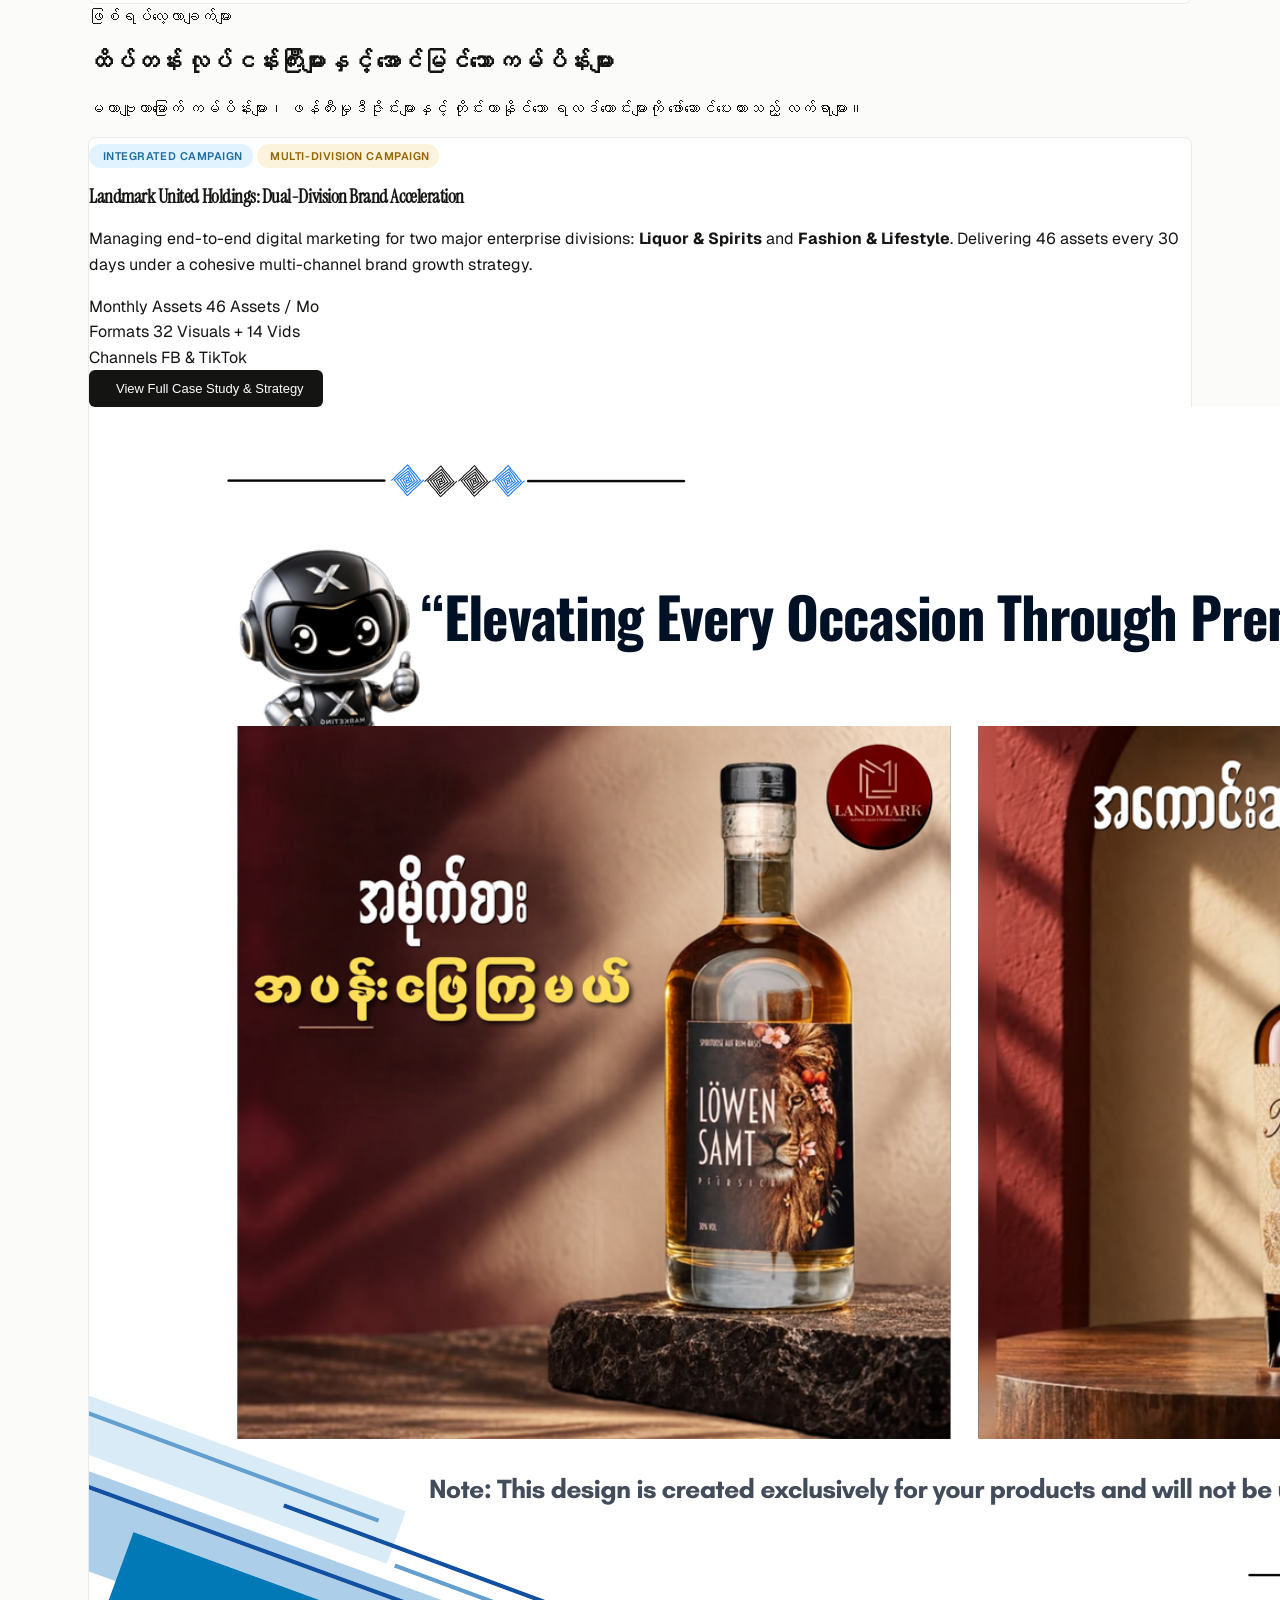
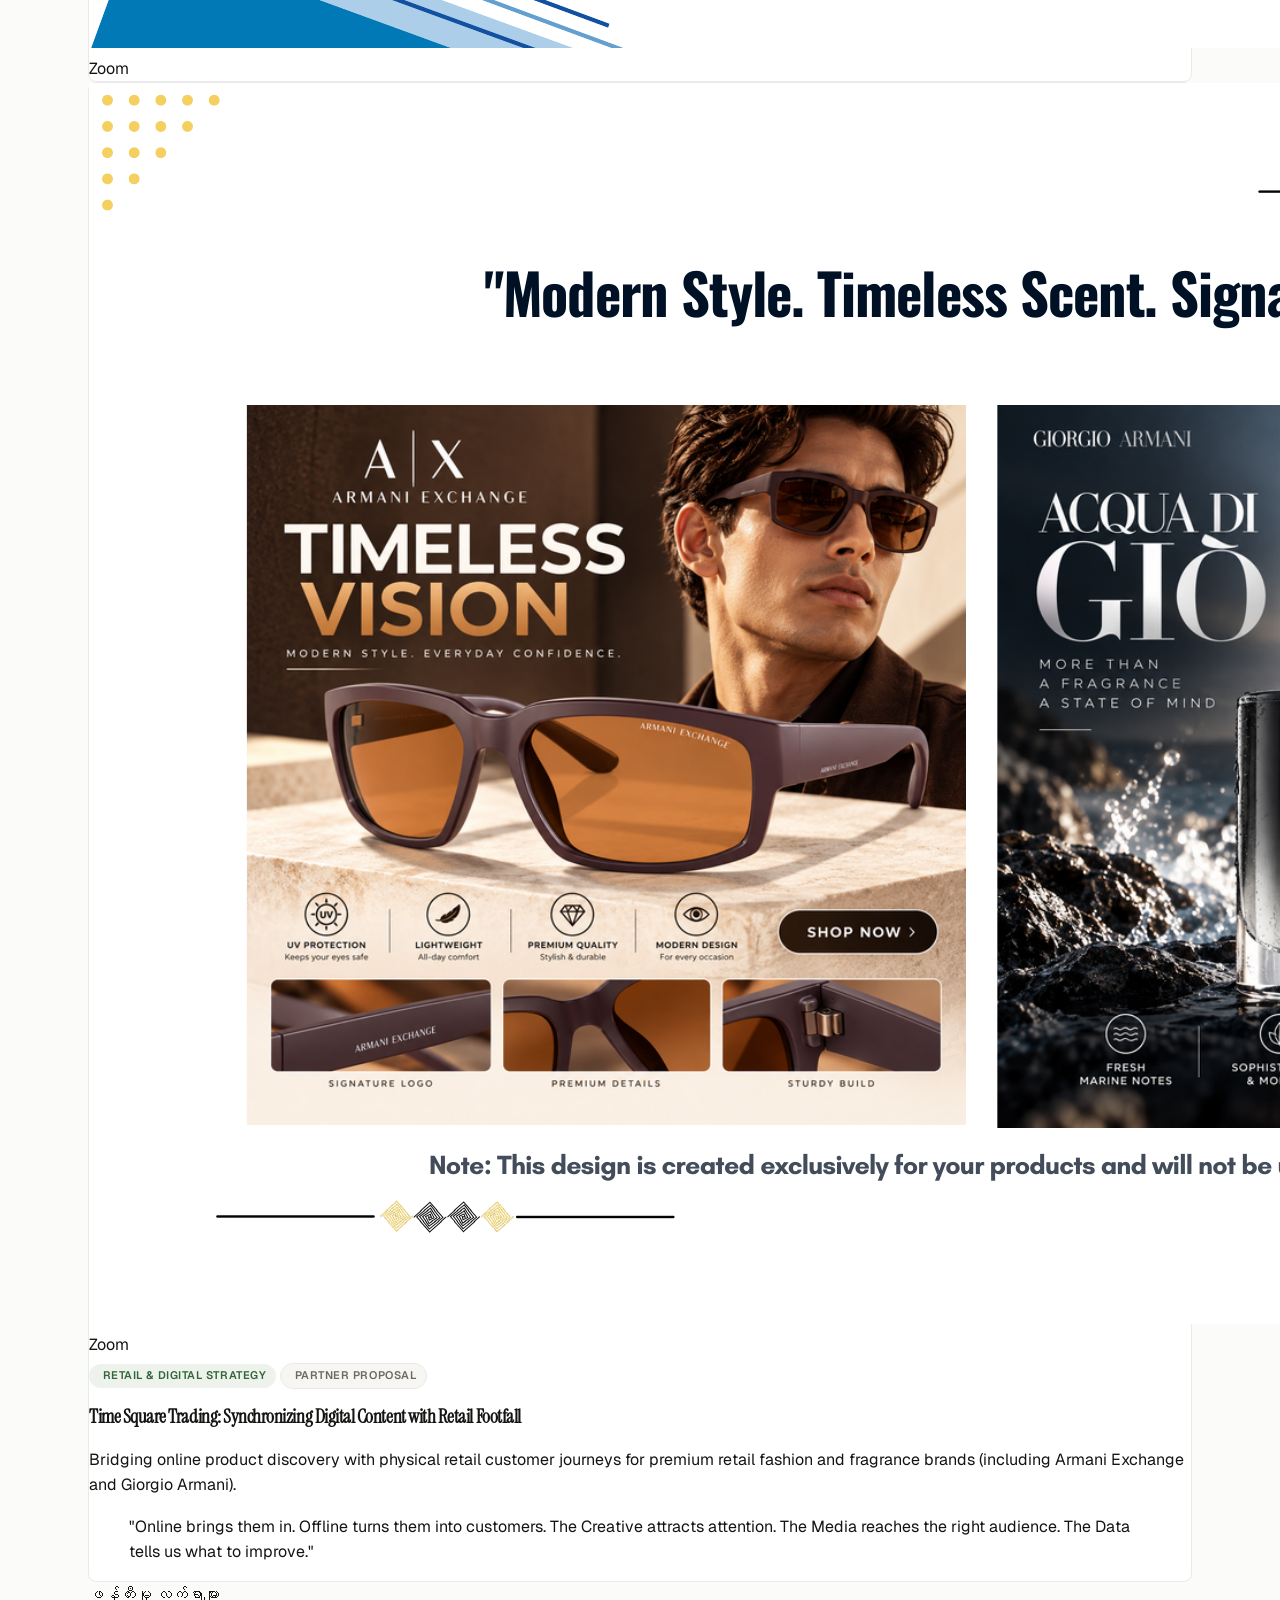
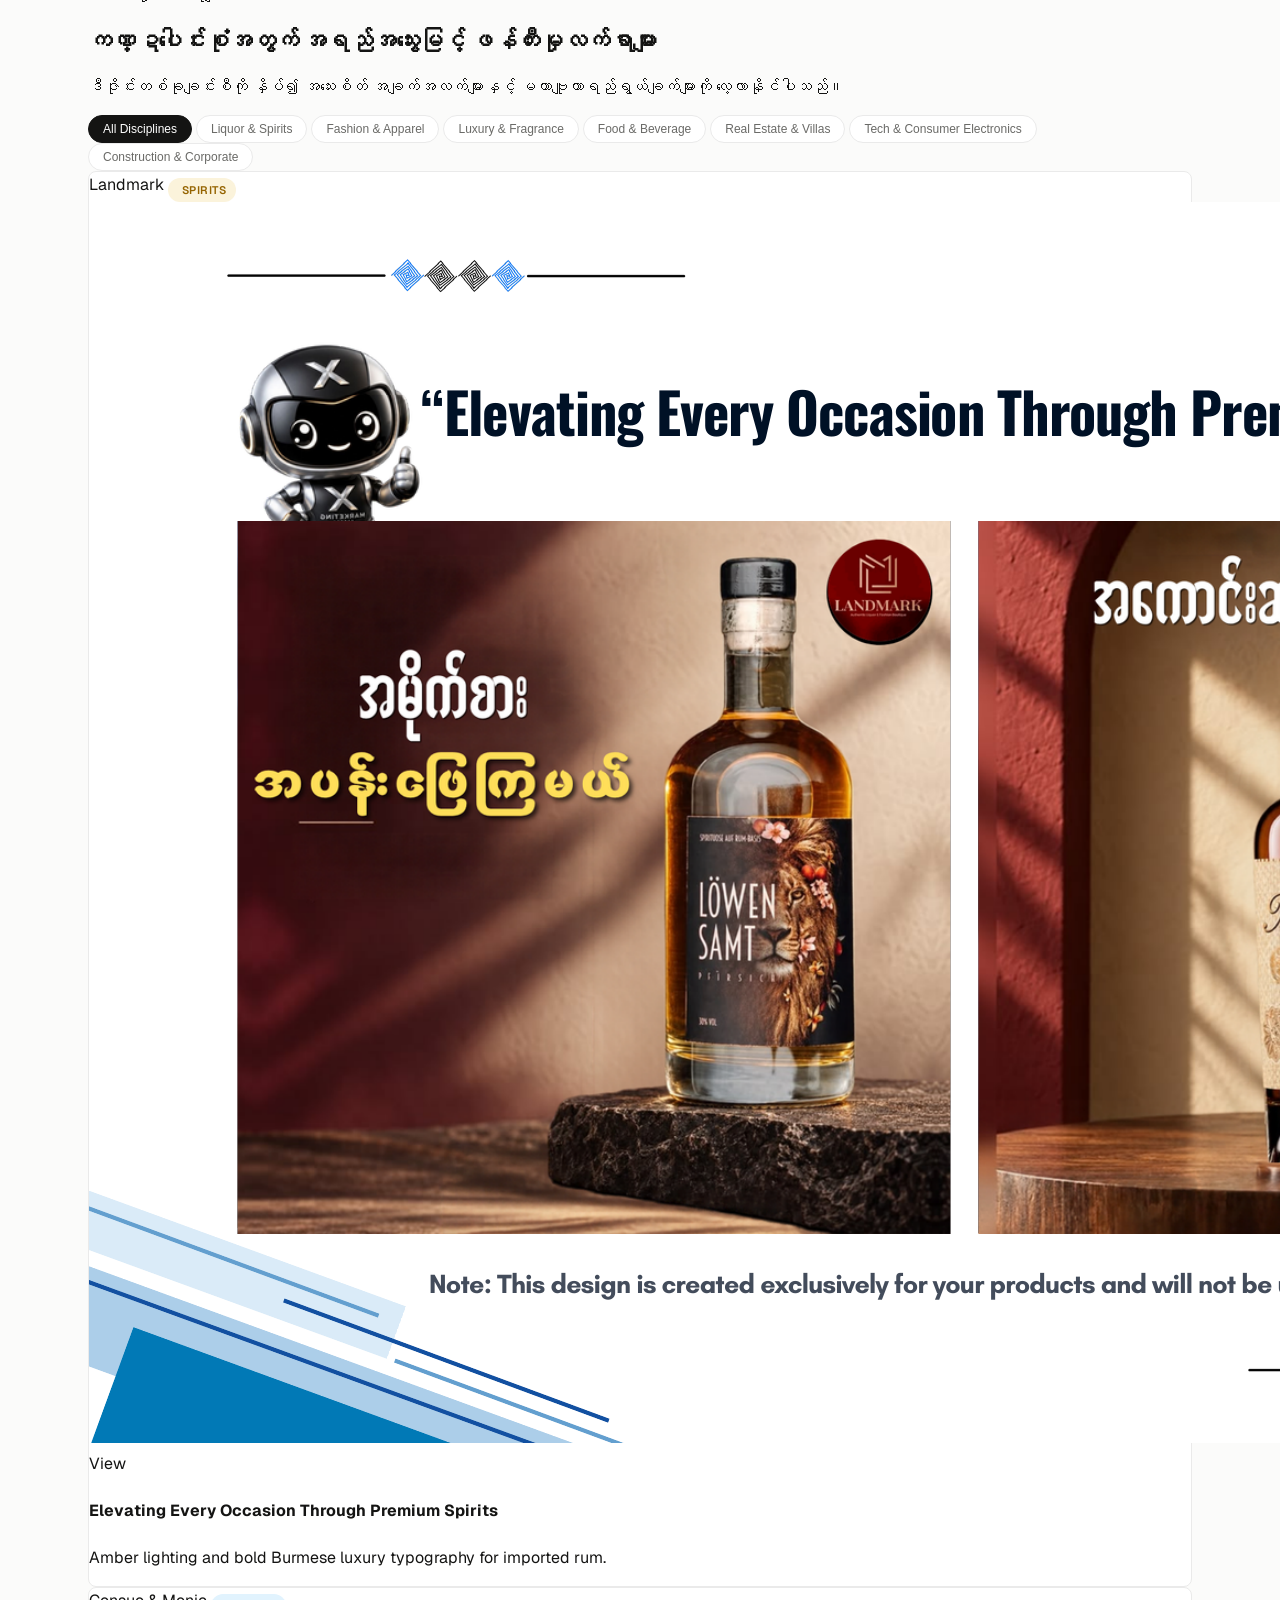
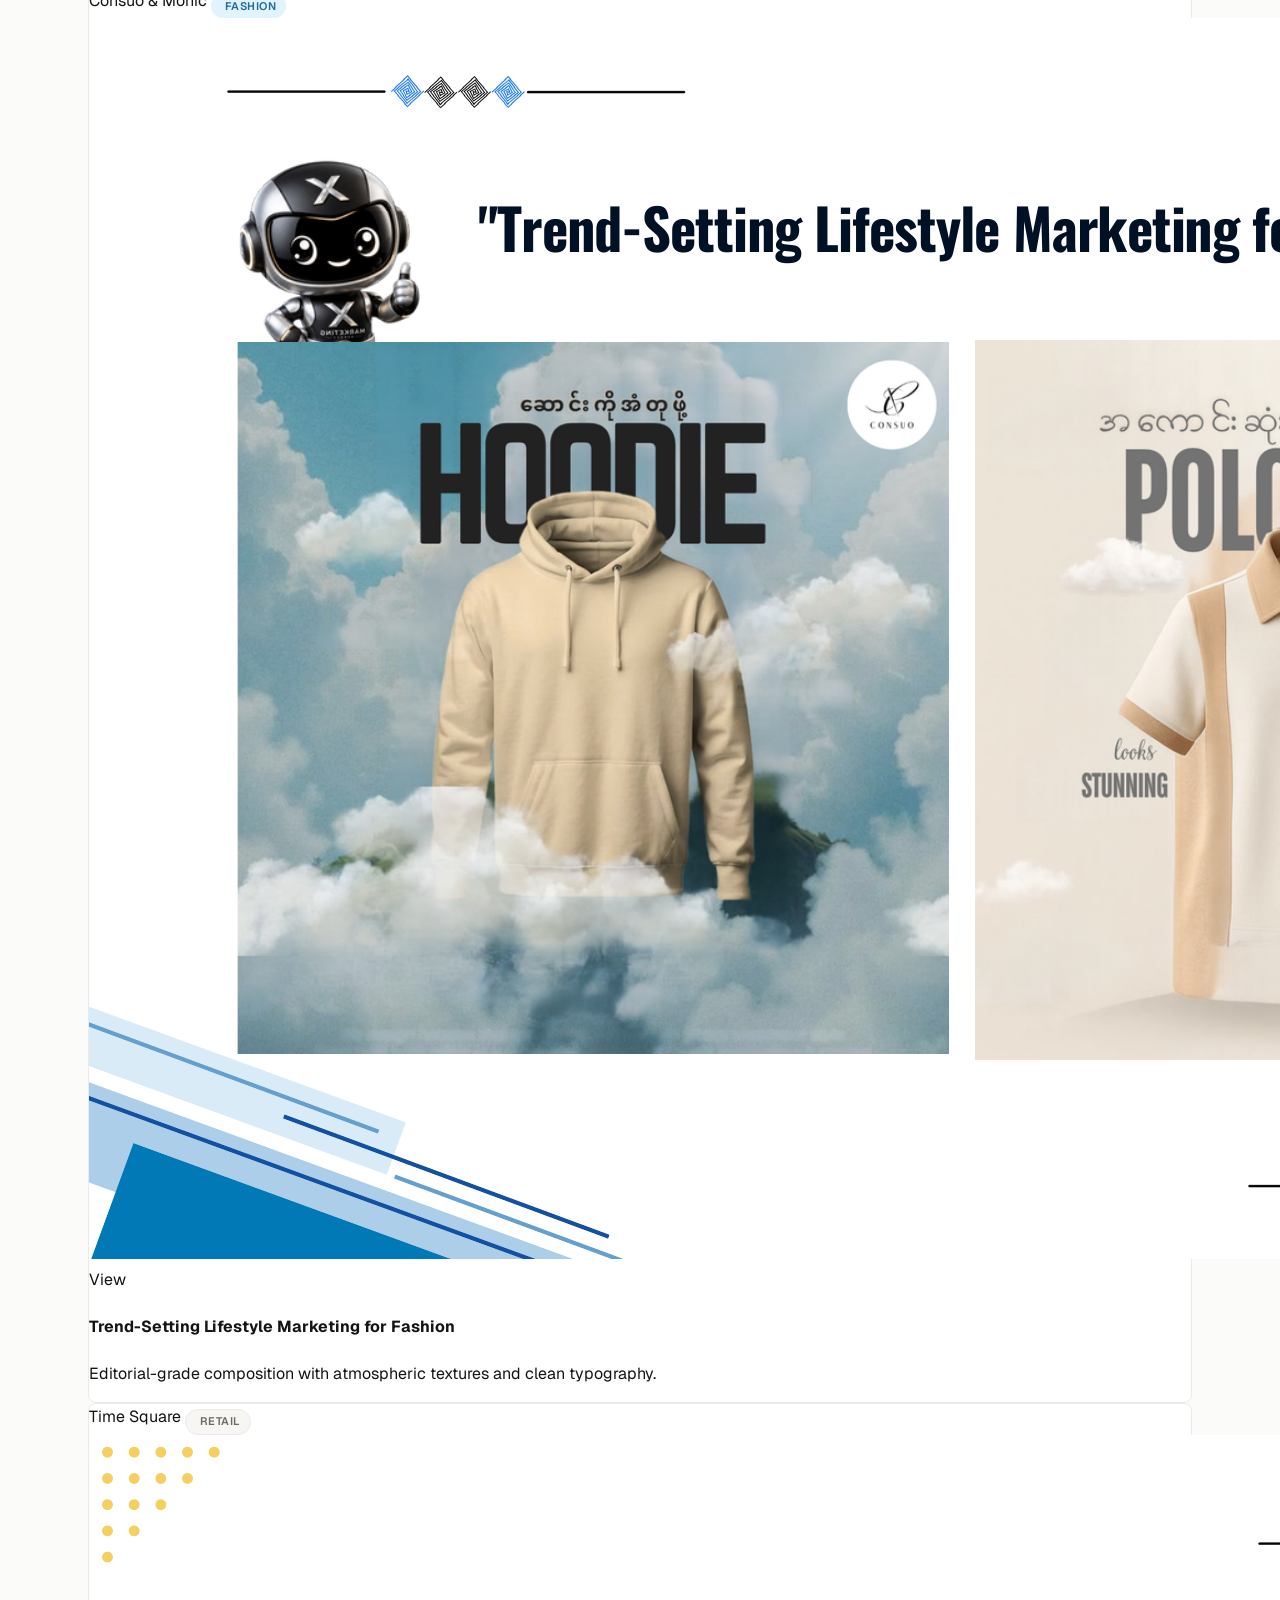
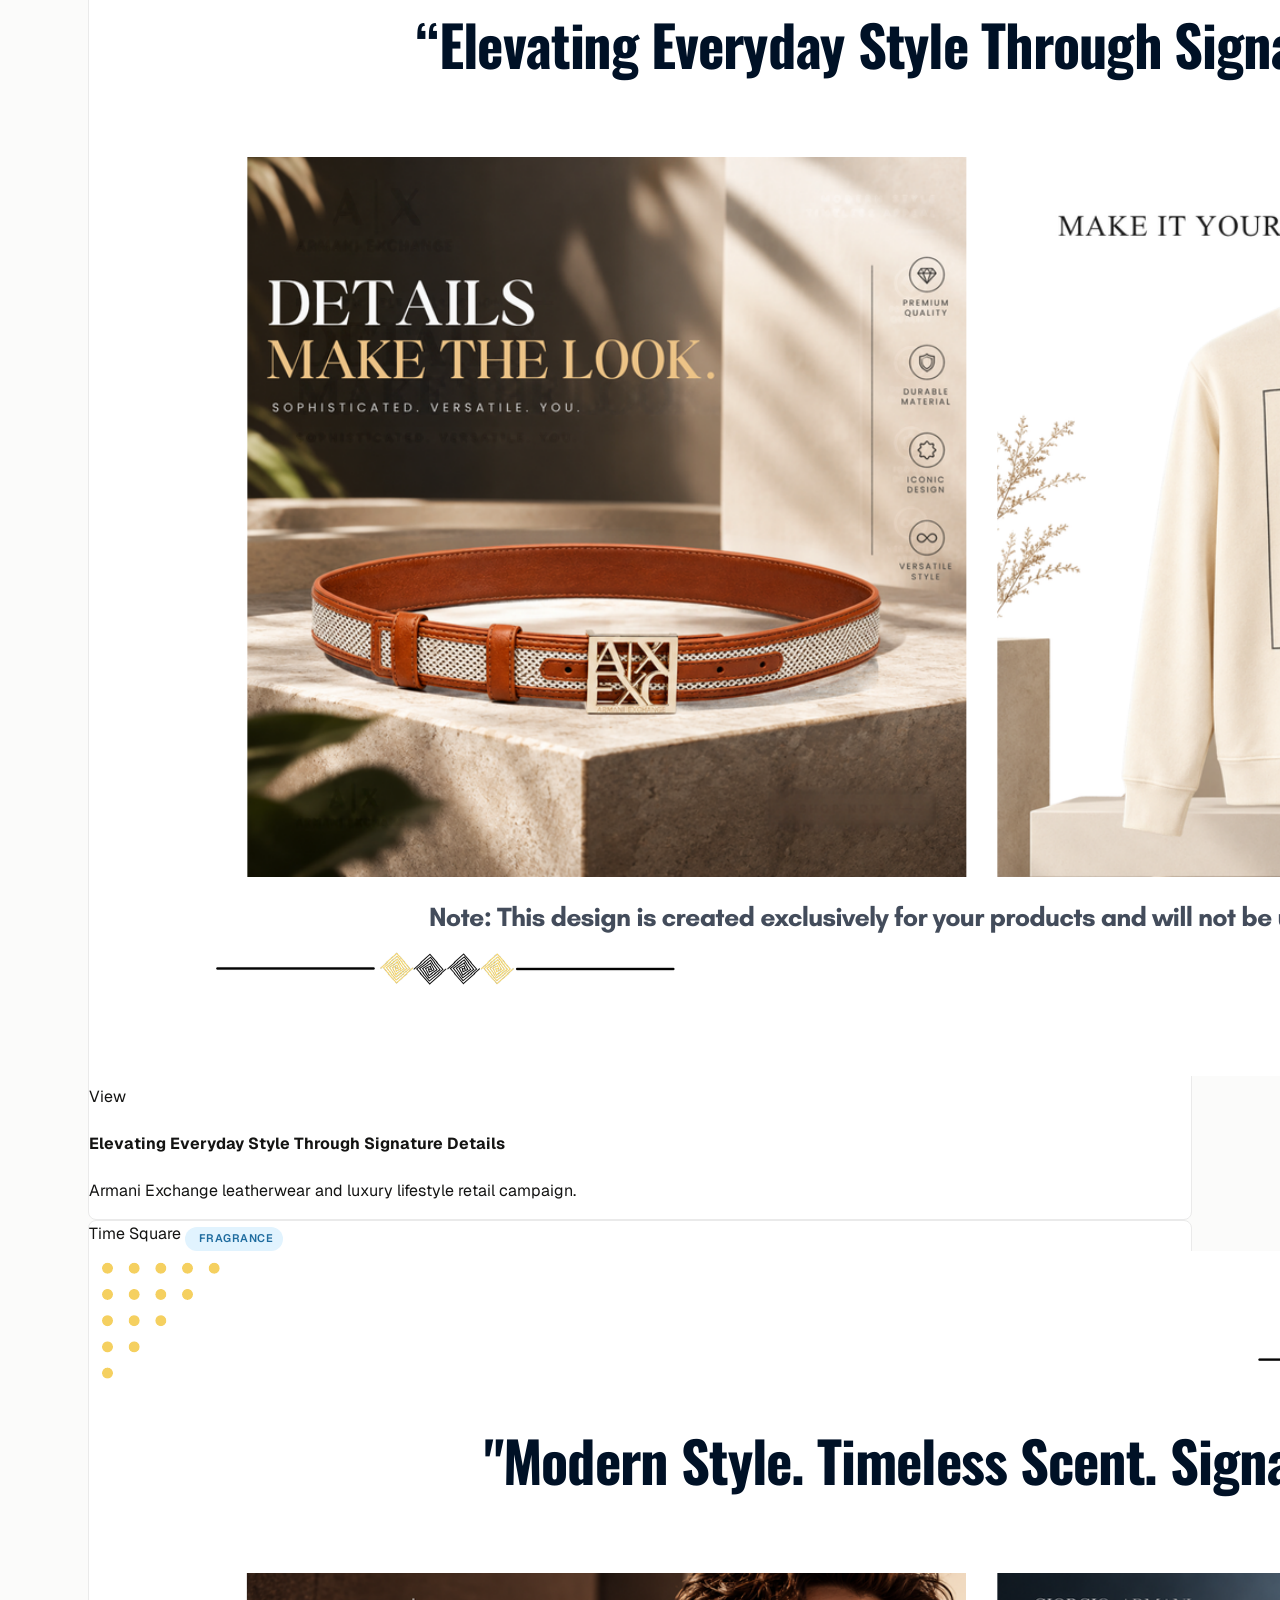
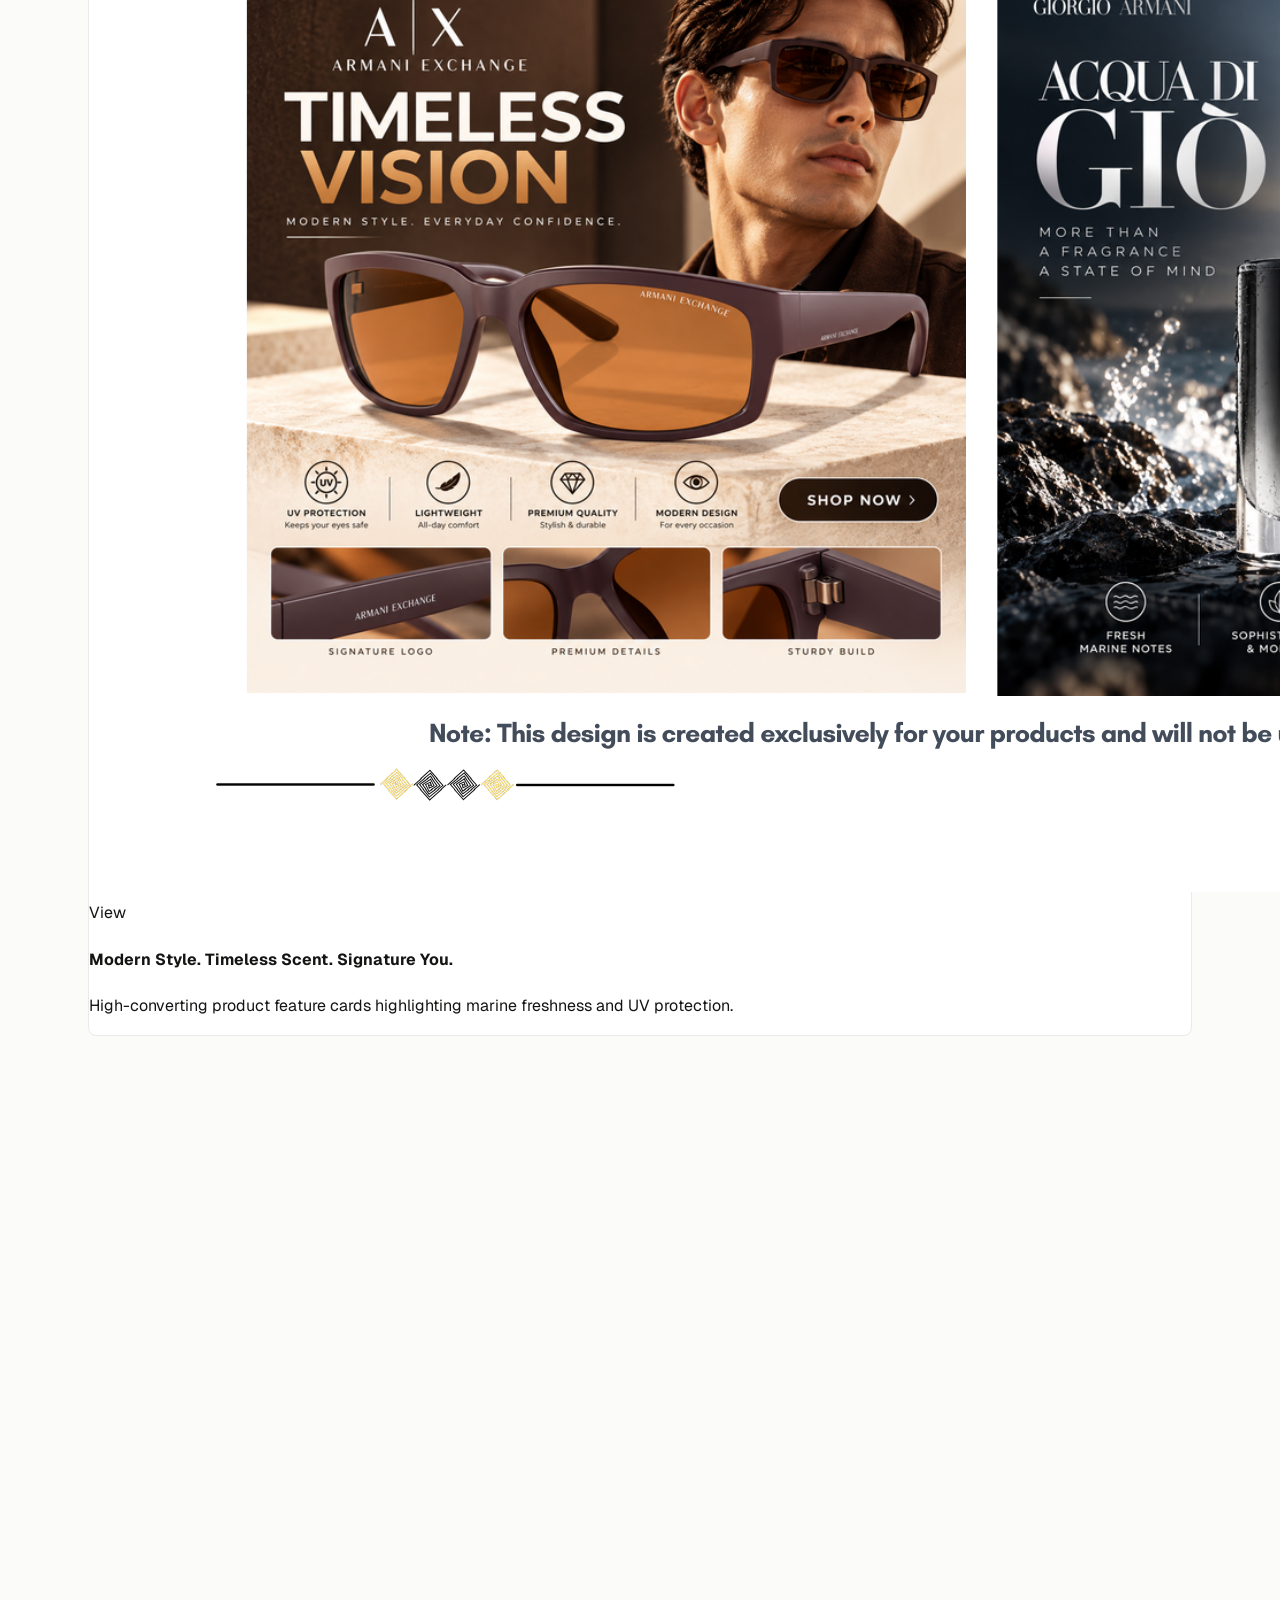
==== commit d8f9ec09: "feat: strip all pricing, discounts, contracts, and documentation for a pure creative agency portfoli" ====
--- a/index.html
+++ b/index.html
@@ -44,16 +44,6 @@
 </head>
 <body class="bg-canvas text-charcoal font-sans selection:bg-neutral-200">
 
-  <!-- TOP MINIMALIST NOTICE BAR -->
-  <div class="border-b border-border bg-subtle/80 px-4 py-2 text-xs font-mono text-muted text-center flex items-center justify-center gap-2">
-    <span class="badge-yellow"><i class="ph-bold ph-sparkle text-xs mr-1"></i><span data-i18n="banner_badge">Special Offer</span></span>
-    <span data-i18n="banner_text">3-Month Partnership + 1 Month Complimentary Service (Exclusive Partner Package) — Capped at 3 brands / month.</span>
-    <a href="#packages" class="text-charcoal underline font-semibold ml-1 inline-flex items-center gap-1" data-i18n="banner_link">
-      <span>View Terms</span>
-      <i class="ph-bold ph-arrow-right text-xs"></i>
-    </a>
-  </div>
-
   <!-- NAVIGATION HEADER -->
   <header class="sticky top-0 z-40 bg-surface/90 backdrop-blur-md border-b border-border">
     <div class="content-constraint h-16 flex items-center justify-between">
@@ -94,10 +84,6 @@
           <i class="ph-bold ph-buildings text-xs"></i>
           <span>Clients</span>
         </a>
-        <a href="#packages" class="hover:text-charcoal transition-colors flex items-center gap-1" data-i18n="nav_pricing">
-          <i class="ph-bold ph-tag text-xs"></i>
-          <span>Packages</span>
-        </a>
         <a href="#workflow" class="hover:text-charcoal transition-colors flex items-center gap-1" data-i18n="nav_process">
           <i class="ph-bold ph-git-fork text-xs"></i>
           <span>Process</span>
@@ -141,7 +127,6 @@
       <a href="#case-studies" class="flex items-center gap-2 py-1 hover:text-charcoal" data-i18n="nav_cases"><i class="ph-bold ph-briefcase"></i> Case Studies</a>
       <a href="#portfolio" class="flex items-center gap-2 py-1 hover:text-charcoal" data-i18n="nav_portfolio"><i class="ph-bold ph-image"></i> Portfolio</a>
       <a href="#clients" class="flex items-center gap-2 py-1 hover:text-charcoal" data-i18n="nav_clients"><i class="ph-bold ph-buildings"></i> Clients</a>
-      <a href="#packages" class="flex items-center gap-2 py-1 hover:text-charcoal" data-i18n="nav_pricing"><i class="ph-bold ph-tag"></i> Packages</a>
       <a href="#workflow" class="flex items-center gap-2 py-1 hover:text-charcoal" data-i18n="nav_process"><i class="ph-bold ph-git-fork"></i> Process</a>
       <a href="https://www.facebook.com/XMarketingAgencyAsia" target="_blank" class="flex items-center gap-2 py-1 text-charcoal font-semibold border-t border-border pt-2">
         <i class="ph-bold ph-facebook-logo"></i> Facebook: @XMarketingAgencyAsia ↗
@@ -203,8 +188,8 @@
               <i class="ph-bold ph-handshake text-sm"></i>
             </div>
             <div>
-              <div class="font-mono text-xs text-lightMuted uppercase" data-i18n="stat_model_label">Partnership Structure</div>
-              <div class="text-2xl font-semibold text-charcoal mt-0.5">3 Paid Months + 1 Free</div>
+              <div class="font-mono text-xs text-lightMuted uppercase" data-i18n="stat_model_label">Service Scope</div>
+              <div class="text-2xl font-semibold text-charcoal mt-0.5">Full-Funnel Creative & Media</div>
             </div>
           </div>
         </div>
@@ -540,8 +525,8 @@
                 <span>Integrated Campaign</span>
               </span>
               <span class="badge-yellow">
-                <i class="ph-bold ph-calendar text-xs"></i>
-                <span>Multi-Division Retainer</span>
+                <i class="ph-bold ph-broadcast text-xs"></i>
+                <span>Multi-Division Campaign</span>
               </span>
             </div>
             <h3 class="font-editorial text-3xl text-charcoal">
@@ -880,281 +865,6 @@
     </div>
   </section>
 
-  <!-- PACKAGES & CALCULATOR -->
-  <section id="packages" class="py-24 border-b border-border bg-canvas">
-    <div class="content-constraint">
-      
-      <div class="max-w-3xl mb-16 space-y-3">
-        <span class="font-mono text-xs uppercase text-lightMuted tracking-wider flex items-center gap-1.5" data-i18n="pkg_sub">
-          <i class="ph-bold ph-tag text-xs"></i>
-          <span>Agency Retainers</span>
-        </span>
-        <h2 class="font-editorial text-4xl sm:text-5xl text-charcoal" data-i18n="pkg_heading">
-          Clear, Scalable Marketing Investments
-        </h2>
-        <p class="text-sm sm:text-base text-muted" data-i18n="pkg_desc">
-          Transparent monthly agency retainers and tailored service packages designed to scale your brand presence. Pick a standard monthly tier or take advantage of our exclusive partnership promotion.
-        </p>
-      </div>
-
-      <!-- Featured Deal Bento: 3+1 Model -->
-      <div class="bento-card p-8 sm:p-12 mb-16 bg-surface border-border">
-        <div class="flex flex-col md:flex-row md:items-start justify-between gap-6 pb-8 border-b border-border">
-          <div class="space-y-2">
-            <span class="badge-yellow">
-              <i class="ph-bold ph-crown text-xs"></i>
-              <span>Exclusive Partnership Offer</span>
-            </span>
-            <h3 class="font-editorial text-3xl sm:text-4xl text-charcoal">
-              Partner 30-Day Full Package
-            </h3>
-            <p class="text-xs sm:text-sm text-muted max-w-xl">
-              Complete outsourced marketing engine. Strictly capped at <strong>3 new partners per month</strong> to ensure executive-level creative focus.
-            </p>
-          </div>
-
-          <div class="text-left md:text-right font-mono">
-            <span class="text-xs text-lightMuted block uppercase">Agency Service Fee</span>
-            <span class="text-3xl sm:text-4xl font-bold text-charcoal">MMK 1,500,000</span>
-            <span class="text-xs text-muted block mt-1 flex items-center md:justify-end gap-1">
-              <i class="ph-bold ph-gift text-xs text-[#956400]"></i>
-              <span>Pay 3 Months → 4th Month Free</span>
-            </span>
-          </div>
-        </div>
-
-        <div class="grid grid-cols-1 sm:grid-cols-3 gap-8 py-8 border-b border-border text-xs sm:text-sm">
-          <div class="space-y-2">
-            <div class="font-mono text-xs font-semibold text-charcoal uppercase flex items-center gap-1.5">
-              <i class="ph-bold ph-stack text-xs"></i>
-              <span>Deliverables Scope</span>
-            </div>
-            <ul class="space-y-2 text-muted">
-              <li class="flex items-center gap-2"><i class="ph-bold ph-check text-xs text-charcoal"></i> <span>30 to 46 Content Pieces / month</span></li>
-              <li class="flex items-center gap-2"><i class="ph-bold ph-check text-xs text-charcoal"></i> <span>Facebook Visual Design Posts</span></li>
-              <li class="flex items-center gap-2"><i class="ph-bold ph-check text-xs text-charcoal"></i> <span>9:16 TikTok HD Short Videos</span></li>
-            </ul>
-          </div>
-          <div class="space-y-2">
-            <div class="font-mono text-xs font-semibold text-charcoal uppercase flex items-center gap-1.5">
-              <i class="ph-bold ph-video-camera text-xs"></i>
-              <span>Production & Shooting</span>
-            </div>
-            <ul class="space-y-2 text-muted">
-              <li class="flex items-center gap-2"><i class="ph-bold ph-check text-xs text-charcoal"></i> <span>Viral Scriptwriting & Hook Design</span></li>
-              <li class="flex items-center gap-2"><i class="ph-bold ph-check text-xs text-charcoal"></i> <span>On-Site Filming Crew (2–3 days/mo)</span></li>
-              <li class="flex items-center gap-2"><i class="ph-bold ph-check text-xs text-charcoal"></i> <span>Dedicated Video Post-Production</span></li>
-            </ul>
-          </div>
-          <div class="space-y-2">
-            <div class="font-mono text-xs font-semibold text-charcoal uppercase flex items-center gap-1.5">
-              <i class="ph-bold ph-chart-line-up text-xs"></i>
-              <span>Media & Reporting</span>
-            </div>
-            <ul class="space-y-2 text-muted">
-              <li class="flex items-center gap-2"><i class="ph-bold ph-check text-xs text-charcoal"></i> <span>Meta & TikTok Ads Management</span></li>
-              <li class="flex items-center gap-2"><i class="ph-bold ph-check text-xs text-charcoal"></i> <span>Monthly KPI Analytics & Audits</span></li>
-              <li class="flex items-center gap-2"><i class="ph-bold ph-check text-xs text-charcoal"></i> <span>Next-Month Strategic Roadmaps</span></li>
-            </ul>
-          </div>
-        </div>
-
-        <div class="pt-6 flex flex-col sm:flex-row items-center justify-between gap-4">
-          <span class="text-xs text-muted font-mono flex items-center gap-1.5">
-            <i class="ph-bold ph-clock text-xs"></i>
-            <span>Current Availability: <strong class="text-charcoal font-semibold">2 Allocated / 1 Spot Remaining</strong></span>
-          </span>
-          <a href="#contact" class="btn-primary text-xs">
-            <span>Claim 4-Month Partnership Allocation</span>
-            <i class="ph-bold ph-arrow-right text-xs"></i>
-          </a>
-        </div>
-      </div>
-
-      <!-- Standard Packages Grid with Tier Emblems -->
-      <div class="grid grid-cols-1 md:grid-cols-3 gap-6 mb-20">
-        
-        <div class="bento-card p-6 flex flex-col justify-between">
-          <div class="space-y-4">
-            <div class="flex items-center justify-between">
-              <div class="icon-box icon-box-neutral">
-                <i class="ph-bold ph-seedling text-sm"></i>
-              </div>
-              <span class="badge-neutral font-mono">Tier 01</span>
-            </div>
-            <h4 class="text-lg font-bold text-charcoal">Starter</h4>
-            <p class="text-xs text-muted">Essential foundation for emerging businesses.</p>
-            <div class="font-mono pt-2">
-              <span class="text-2xl font-bold text-charcoal">400K – 500K</span>
-              <span class="text-xs text-muted block">MMK / month</span>
-            </div>
-            <ul class="text-xs text-muted space-y-2 border-t border-border pt-4">
-              <li class="flex items-center gap-2"><i class="ph-bold ph-check text-xs text-charcoal"></i> <span>3 Short Videos + 2 Visual Posts (or 7 FB posts)</span></li>
-              <li class="flex items-center gap-2"><i class="ph-bold ph-check text-xs text-charcoal"></i> <span>Content Strategy & Scriptwriting</span></li>
-              <li class="flex items-center gap-2"><i class="ph-bold ph-check text-xs text-charcoal"></i> <span>1 Included Revision Round</span></li>
-              <li class="flex items-center gap-2"><i class="ph-bold ph-check text-xs text-charcoal"></i> <span>Monthly Summary</span></li>
-            </ul>
-          </div>
-          <div class="pt-6">
-            <a href="#contact" class="btn-secondary w-full text-xs">
-              <i class="ph-bold ph-arrow-right text-xs"></i>
-              <span>Select Starter</span>
-            </a>
-          </div>
-        </div>
-
-        <div class="bento-card p-6 flex flex-col justify-between border-charcoal">
-          <div class="space-y-4">
-            <div class="flex items-center justify-between">
-              <div class="icon-box icon-box-blue">
-                <i class="ph-bold ph-rocket-launch text-sm"></i>
-              </div>
-              <span class="badge-blue font-mono">Tier 02 — High Velocity</span>
-            </div>
-            <h4 class="text-lg font-bold text-charcoal">Standard / Growth</h4>
-            <p class="text-xs text-muted">Balanced publishing volume with on-site filming.</p>
-            <div class="font-mono pt-2">
-              <span class="text-2xl font-bold text-charcoal">800K – 1,000K</span>
-              <span class="text-xs text-muted block">MMK / month</span>
-            </div>
-            <ul class="text-xs text-muted space-y-2 border-t border-border pt-4">
-              <li class="flex items-center gap-2"><i class="ph-bold ph-check text-xs text-charcoal"></i> <span>6 Short Videos + 4 Visual Posts (or 15 FB posts)</span></li>
-              <li class="flex items-center gap-2"><i class="ph-bold ph-check text-xs text-charcoal"></i> <span>Filming Crew & Talent Support</span></li>
-              <li class="flex items-center gap-2"><i class="ph-bold ph-check text-xs text-charcoal"></i> <span>2 Included Revision Rounds</span></li>
-              <li class="flex items-center gap-2"><i class="ph-bold ph-check text-xs text-charcoal"></i> <span>Meta & TikTok Ads Management</span></li>
-            </ul>
-          </div>
-          <div class="pt-6">
-            <a href="#contact" class="btn-primary w-full text-xs">
-              <i class="ph-bold ph-arrow-right text-xs"></i>
-              <span>Select Growth</span>
-            </a>
-          </div>
-        </div>
-
-        <div class="bento-card p-6 flex flex-col justify-between">
-          <div class="space-y-4">
-            <div class="flex items-center justify-between">
-              <div class="icon-box icon-box-yellow">
-                <i class="ph-bold ph-crown text-sm"></i>
-              </div>
-              <span class="badge-neutral font-mono">Tier 03</span>
-            </div>
-            <h4 class="text-lg font-bold text-charcoal">Enterprise Scale</h4>
-            <p class="text-xs text-muted">Heavy production output with included media spend.</p>
-            <div class="font-mono pt-2">
-              <span class="text-2xl font-bold text-charcoal">3,000,000</span>
-              <span class="text-xs text-muted block">MMK / month ($100 Ad Spend Included)</span>
-            </div>
-            <ul class="text-xs text-muted space-y-2 border-t border-border pt-4">
-              <li class="flex items-center gap-2"><i class="ph-bold ph-check text-xs text-charcoal"></i> <span>20 Short Videos + 10 Visual Posts</span></li>
-              <li class="flex items-center gap-2"><i class="ph-bold ph-check text-xs text-charcoal"></i> <span>Full Dedicated Creative Direction</span></li>
-              <li class="flex items-center gap-2"><i class="ph-bold ph-check text-xs text-charcoal"></i> <span>3 Included Revision Rounds</span></li>
-              <li class="flex items-center gap-2"><i class="ph-bold ph-check text-xs text-charcoal"></i> <span>Full Conversion Funnel Auditing</span></li>
-            </ul>
-          </div>
-          <div class="pt-6">
-            <a href="#contact" class="btn-secondary w-full text-xs">
-              <i class="ph-bold ph-arrow-right text-xs"></i>
-              <span>Select Enterprise</span>
-            </a>
-          </div>
-        </div>
-
-      </div>
-
-      <!-- INTERACTIVE CALCULATOR (UTILITARIAN BENTO) -->
-      <div class="bento-card p-8 sm:p-10 bg-surface">
-        <div class="max-w-2xl mb-8 space-y-2">
-          <span class="badge-neutral font-mono">
-            <i class="ph-bold ph-calculator text-xs"></i>
-            <span>Budget Planner</span>
-          </span>
-          <h3 class="font-editorial text-2xl sm:text-3xl text-charcoal">
-            Custom Deliverable & Investment Estimator
-          </h3>
-          <p class="text-xs sm:text-sm text-muted">
-            Simulate your monthly agency fee and media budget based on your required volume.
-          </p>
-        </div>
-
-        <div class="grid grid-cols-1 lg:grid-cols-12 gap-8 items-center">
-          <div class="lg:col-span-7 space-y-6">
-            <div>
-              <div class="flex justify-between text-xs font-mono font-medium mb-1.5">
-                <span class="text-charcoal flex items-center gap-1"><i class="ph-bold ph-image text-xs"></i> Facebook Visual Posts / Month</span>
-                <span class="text-charcoal font-bold" id="fbPostCountVal">16 Posts</span>
-              </div>
-              <input type="range" id="fbPostSlider" min="4" max="40" step="2" value="16" class="w-full h-1.5 bg-border rounded appearance-none cursor-pointer accent-charcoal">
-            </div>
-
-            <div>
-              <div class="flex justify-between text-xs font-mono font-medium mb-1.5">
-                <span class="text-charcoal flex items-center gap-1"><i class="ph-bold ph-video-camera text-xs"></i> TikTok Short Videos (Vertical HD)</span>
-                <span class="text-charcoal font-bold" id="tiktokVideoCountVal">7 Videos</span>
-              </div>
-              <input type="range" id="tiktokSlider" min="2" max="24" step="1" value="7" class="w-full h-1.5 bg-border rounded appearance-none cursor-pointer accent-charcoal">
-            </div>
-
-            <div>
-              <div class="flex justify-between text-xs font-mono font-medium mb-1.5">
-                <span class="text-charcoal flex items-center gap-1"><i class="ph-bold ph-currency-circle-dollar text-xs"></i> Planned Monthly Ad Spend (Media Budget)</span>
-                <span class="text-charcoal font-bold" id="adSpendVal">MMK 1,000,000</span>
-              </div>
-              <input type="range" id="adSpendSlider" min="300000" max="5000000" step="200000" value="1000000" class="w-full h-1.5 bg-border rounded appearance-none cursor-pointer accent-charcoal">
-            </div>
-
-            <div>
-              <span class="text-xs font-mono font-medium text-charcoal block mb-2 flex items-center gap-1"><i class="ph-bold ph-calendar text-xs"></i> Campaign Duration</span>
-              <div class="flex flex-wrap gap-2">
-                <button type="button" class="duration-btn filter-tag" data-months="1">1 Month</button>
-                <button type="button" class="duration-btn filter-tag active" data-months="4">4 Months (3+1 Free)</button>
-                <button type="button" class="duration-btn filter-tag" data-months="6">6 Months</button>
-              </div>
-            </div>
-          </div>
-
-          <div class="lg:col-span-5 p-6 rounded bg-subtle border border-border font-mono text-xs space-y-4">
-            <div class="text-xs uppercase font-bold text-lightMuted tracking-wider flex items-center gap-1.5">
-              <i class="ph-bold ph-receipt text-xs"></i>
-              <span>Projected Commitment</span>
-            </div>
-            <div class="space-y-2 border-b border-border pb-3">
-              <div class="flex justify-between">
-                <span class="text-muted">Monthly Agency Fee:</span>
-                <span class="font-semibold text-charcoal" id="calcAgencyMonthly">MMK 1,500,000</span>
-              </div>
-              <div class="flex justify-between">
-                <span class="text-muted">Monthly Ad Budget:</span>
-                <span class="font-semibold text-charcoal" id="calcAdMonthly">MMK 1,000,000</span>
-              </div>
-              <div class="flex justify-between text-[#346538]" id="calcDiscountRow">
-                <span class="flex items-center gap-1"><i class="ph-bold ph-gift text-xs"></i> Promotional Grant:</span>
-                <span class="font-semibold" id="calcDiscountVal">- MMK 1,500,000 (1 Mo Free)</span>
-              </div>
-            </div>
-
-            <div>
-              <span class="text-muted block text-[11px]">Estimated Campaign Investment</span>
-              <div class="text-2xl font-bold text-charcoal mt-0.5" id="calcTotalBudget">
-                MMK 8,500,000
-              </div>
-              <p class="text-[11px] text-muted mt-1" id="calcDeliverablesSummary">
-                Includes 92 Facebook posts and 28 TikTok short videos over 4 months.
-              </p>
-            </div>
-
-            <a href="#contact" class="btn-primary w-full text-xs">
-              <i class="ph-bold ph-paper-plane-tilt text-xs"></i>
-              <span>Request Formal Proposal</span>
-            </a>
-          </div>
-        </div>
-      </div>
-
-    </div>
-  </section>
-
   <!-- OPERATIONAL WORKFLOW WITH ICONIZED STEPS -->
   <section id="workflow" class="py-24 border-b border-border bg-surface">
     <div class="content-constraint">
@@ -1238,11 +948,11 @@
             </div>
             <span class="badge-neutral font-mono">Step 05</span>
           </div>
-          <h4 class="font-bold text-sm text-charcoal">Revisions Policy</h4>
+          <h4 class="font-bold text-sm text-charcoal">Revisions & Polish</h4>
           <p class="text-xs text-muted leading-relaxed">
-            Up to 2 revision rounds included per deliverable within the approved brief. Extra rounds billed at MMK 20,000/round.
+            Up to 2 collaborative revision rounds per deliverable within the approved creative brief to ensure exact brand and visual alignment.
           </p>
-          <span class="text-[11px] font-mono text-lightMuted block pt-1">SLA: 2 Rounds Included</span>
+          <span class="text-[11px] font-mono text-lightMuted block pt-1">Standard: 2 Rounds Included</span>
         </div>
 
         <div class="bento-card p-6 space-y-3">
@@ -1270,11 +980,11 @@
 
         <div class="accordion-item">
           <button class="accordion-trigger" onclick="toggleAccordion(this)">
-            <span>How does the 3-month paid + 1-month complimentary model work?</span>
+            <span>What is the standard production turnaround from brief to delivery?</span>
             <span class="font-mono text-base">+</span>
           </button>
           <div class="accordion-content">
-            For brands committing to a 4-month growth partnership, we provide our signature 3+1 package: you invest in the standard agency retainer for the first 3 months, and the 4th month is 100% complimentary from our agency while maintaining the full deliverable volume. Advertising media budgets are managed and paced directly based on your monthly campaign goals.
+            Our creative content cycles operate on a structured 30-day rhythm. Following initial brief alignment, monthly content calendars, visual designs, and video scripts are submitted within the first 5–7 business days. Upon approval, our crew executes on-location filming, followed by post-production editing, color grading, and scheduled multi-channel publishing.
           </div>
         </div>
 
@@ -1294,7 +1004,7 @@
             <span class="font-mono text-base">+</span>
           </button>
           <div class="accordion-content">
-            Upon full settlement of agreed service invoices, the client holds full commercial marketing rights for all approved final visuals and edited videos. The agency retains ownership of underlying production templates and internal workflows.
+            The client holds full commercial marketing rights for all approved final visuals and produced videos. The agency retains ownership of underlying production templates and internal workflows.
           </div>
         </div>
 
@@ -1409,7 +1119,7 @@
                 <div>
                   <label class="block text-xs font-mono text-muted mb-1">Selected Focus</label>
                   <select class="w-full px-3 py-2 rounded bg-subtle border border-border text-xs text-charcoal focus:outline-none focus:border-charcoal">
-                    <option>Partner 30-Day Full Package (3+1 Free)</option>
+                    <option>Full-Service Integrated Campaign</option>
                     <option>Social Media Management (Growth)</option>
                     <option>TikTok Short Video Production</option>
                     <option>Paid Media Buying & Ads</option>
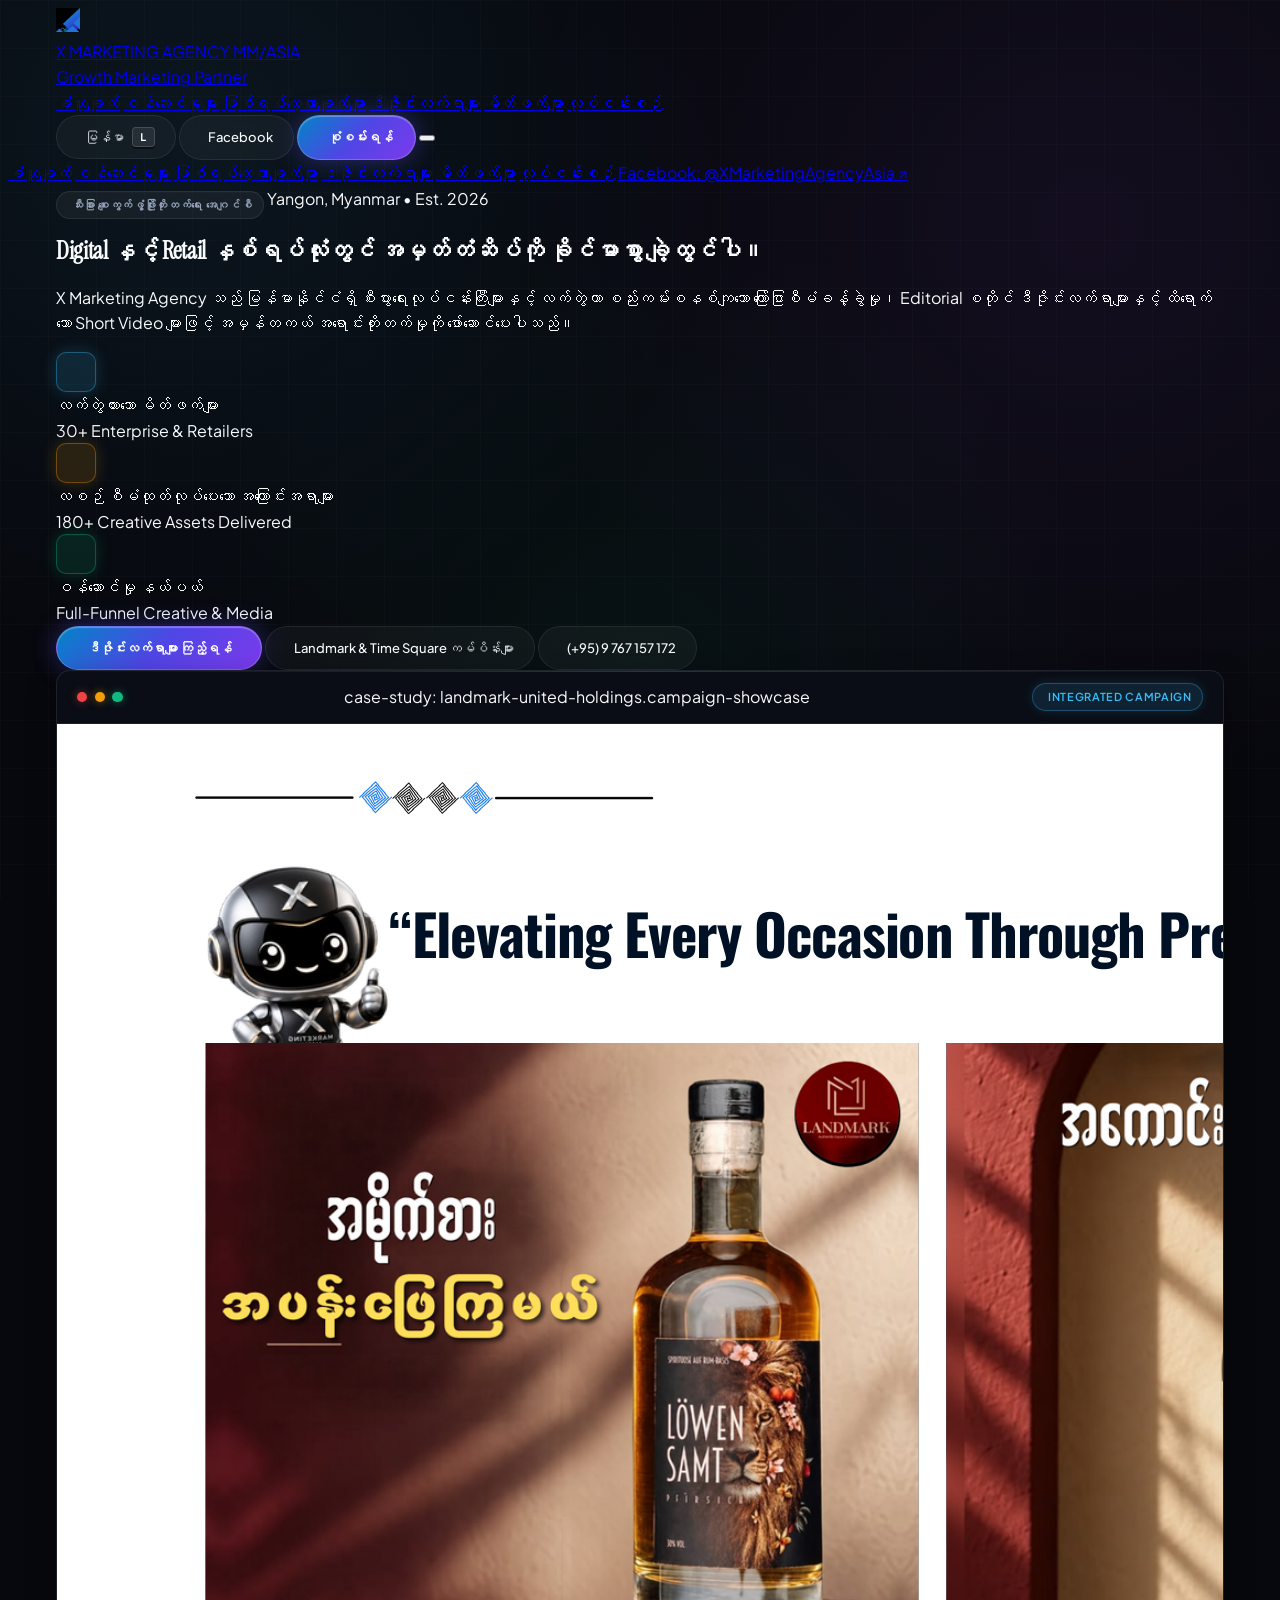
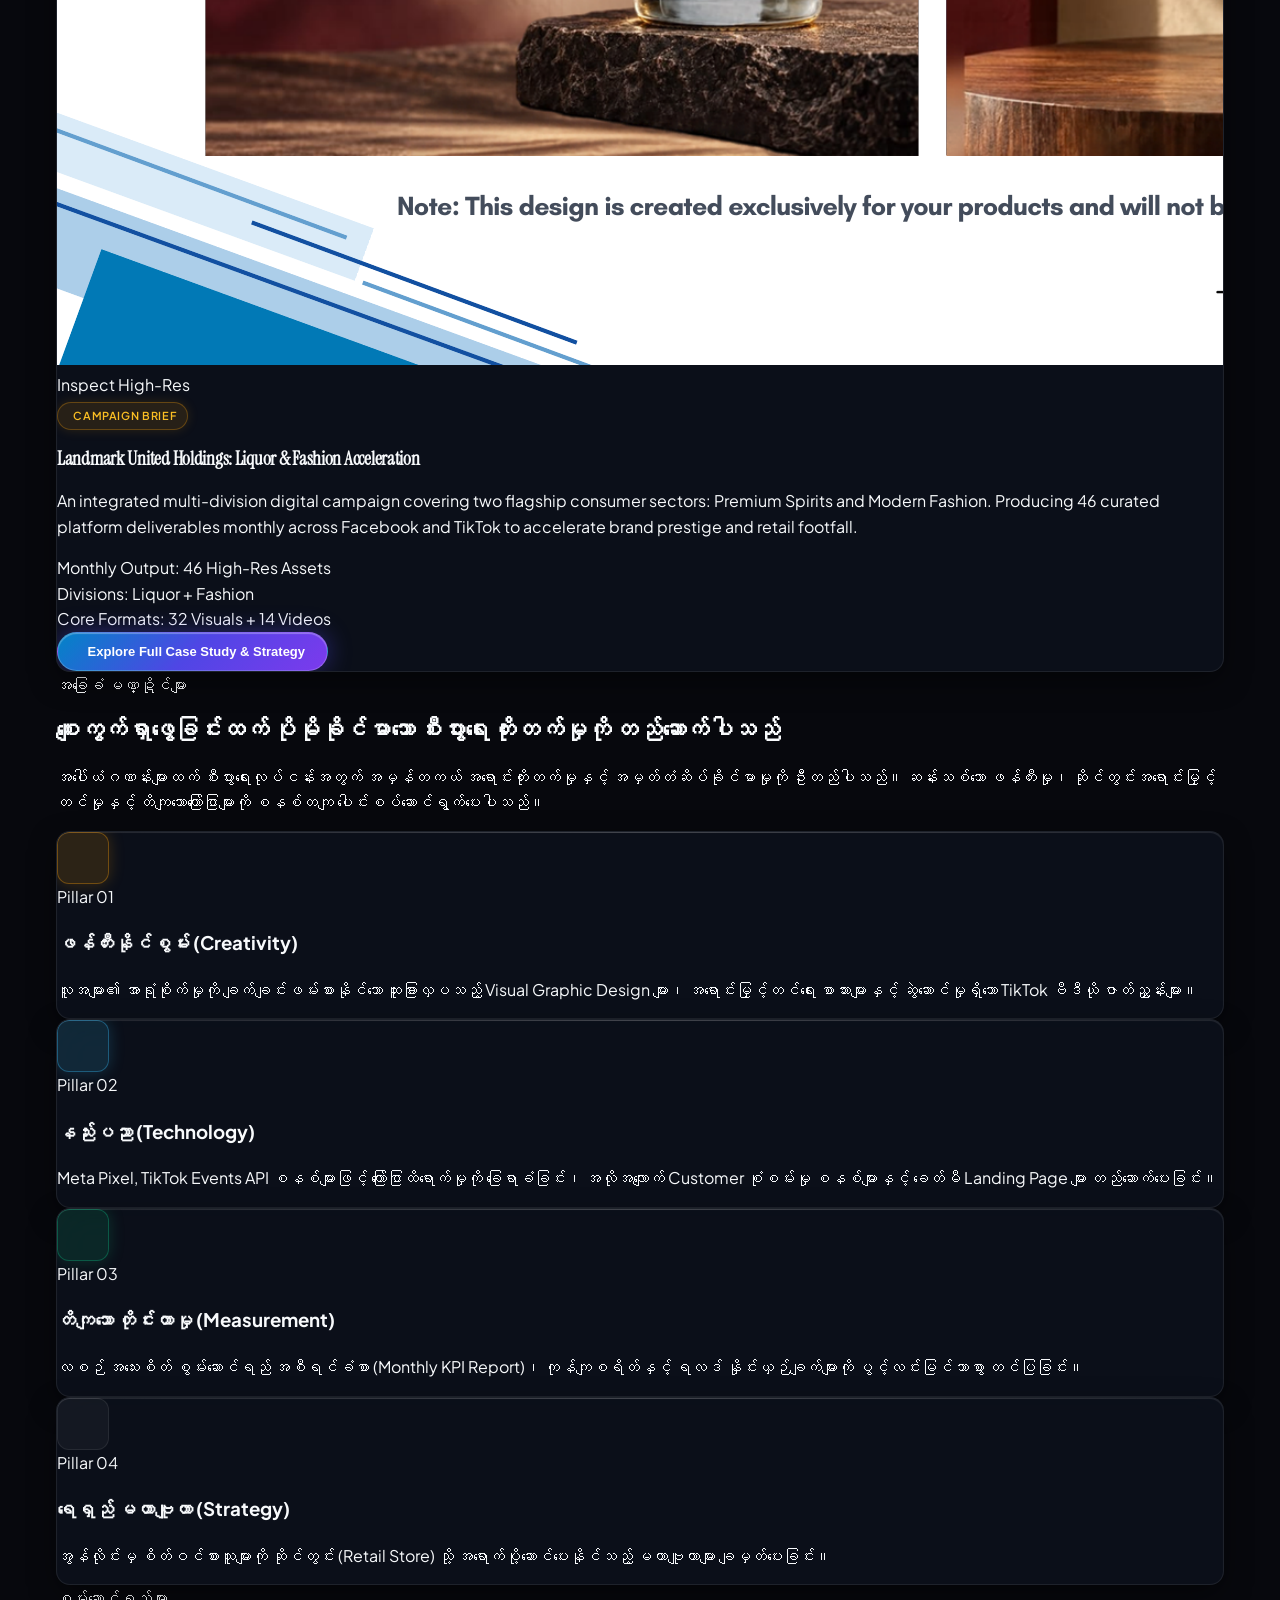
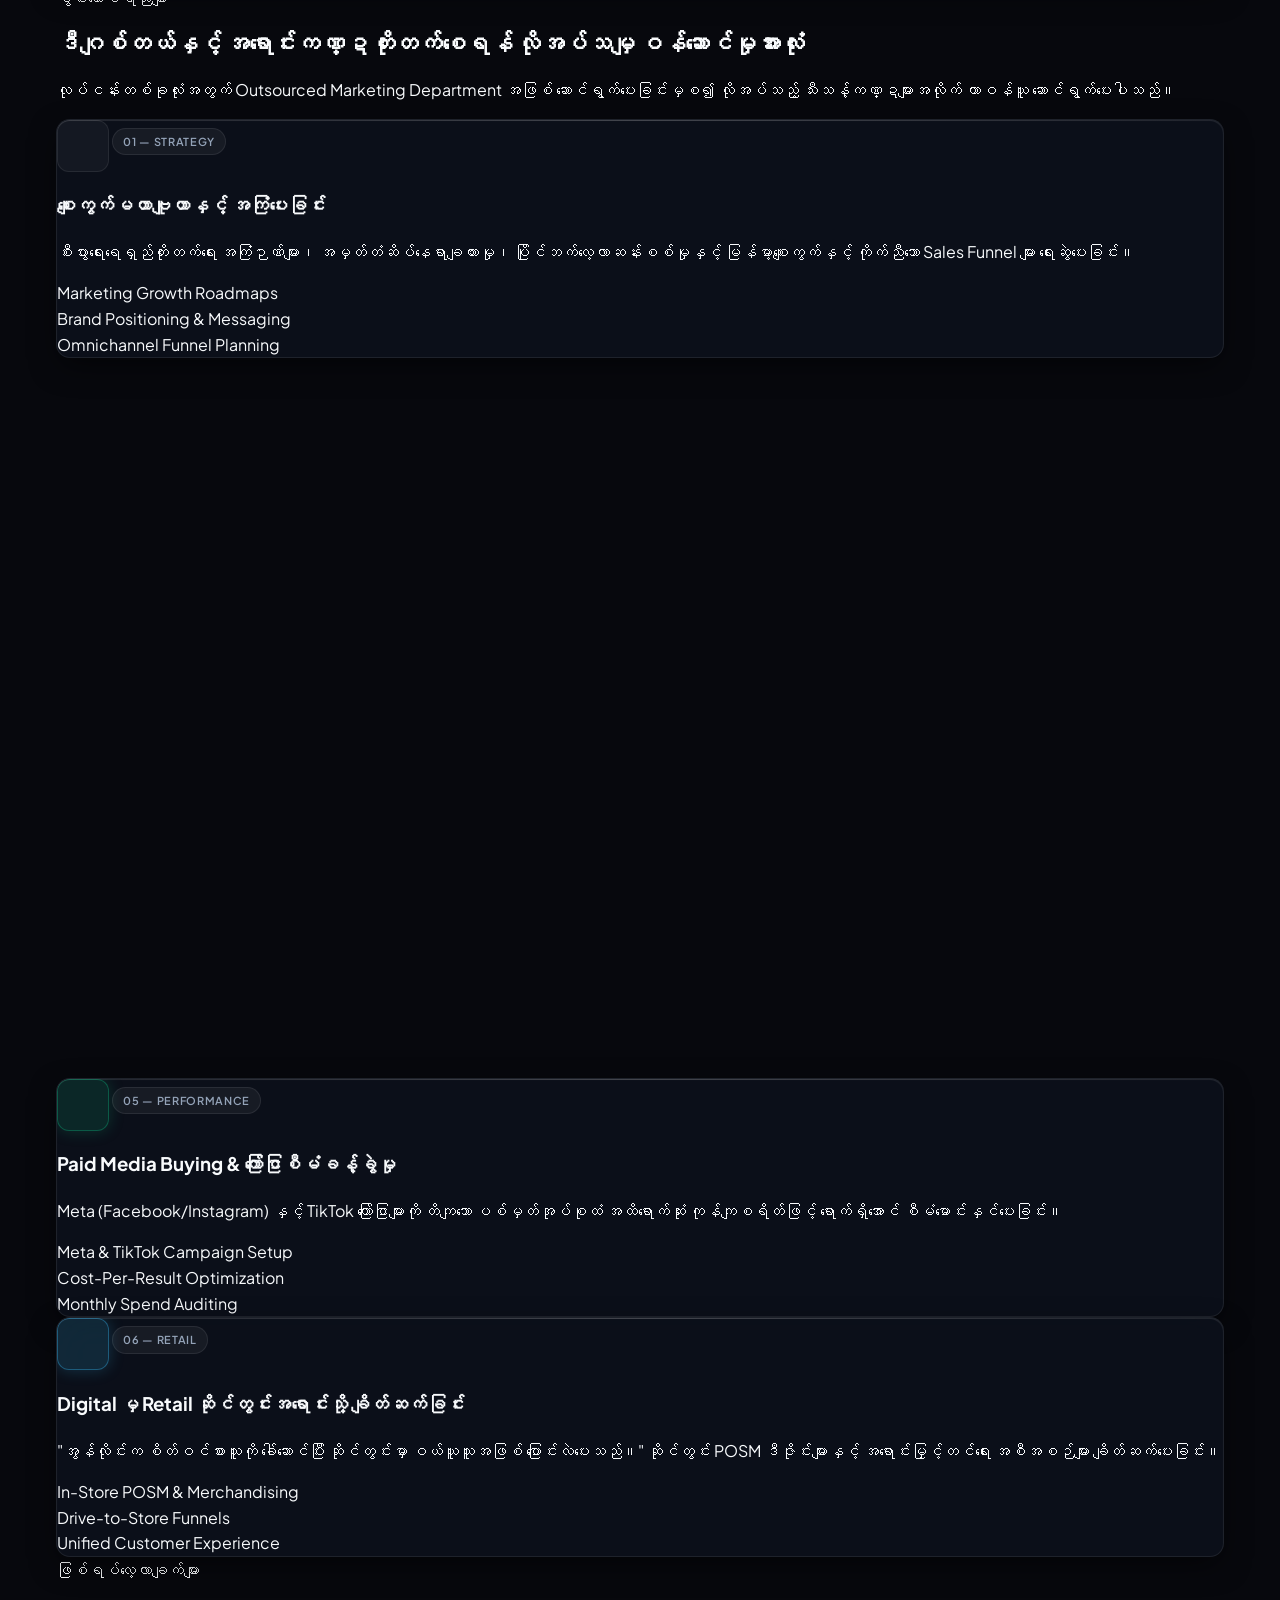
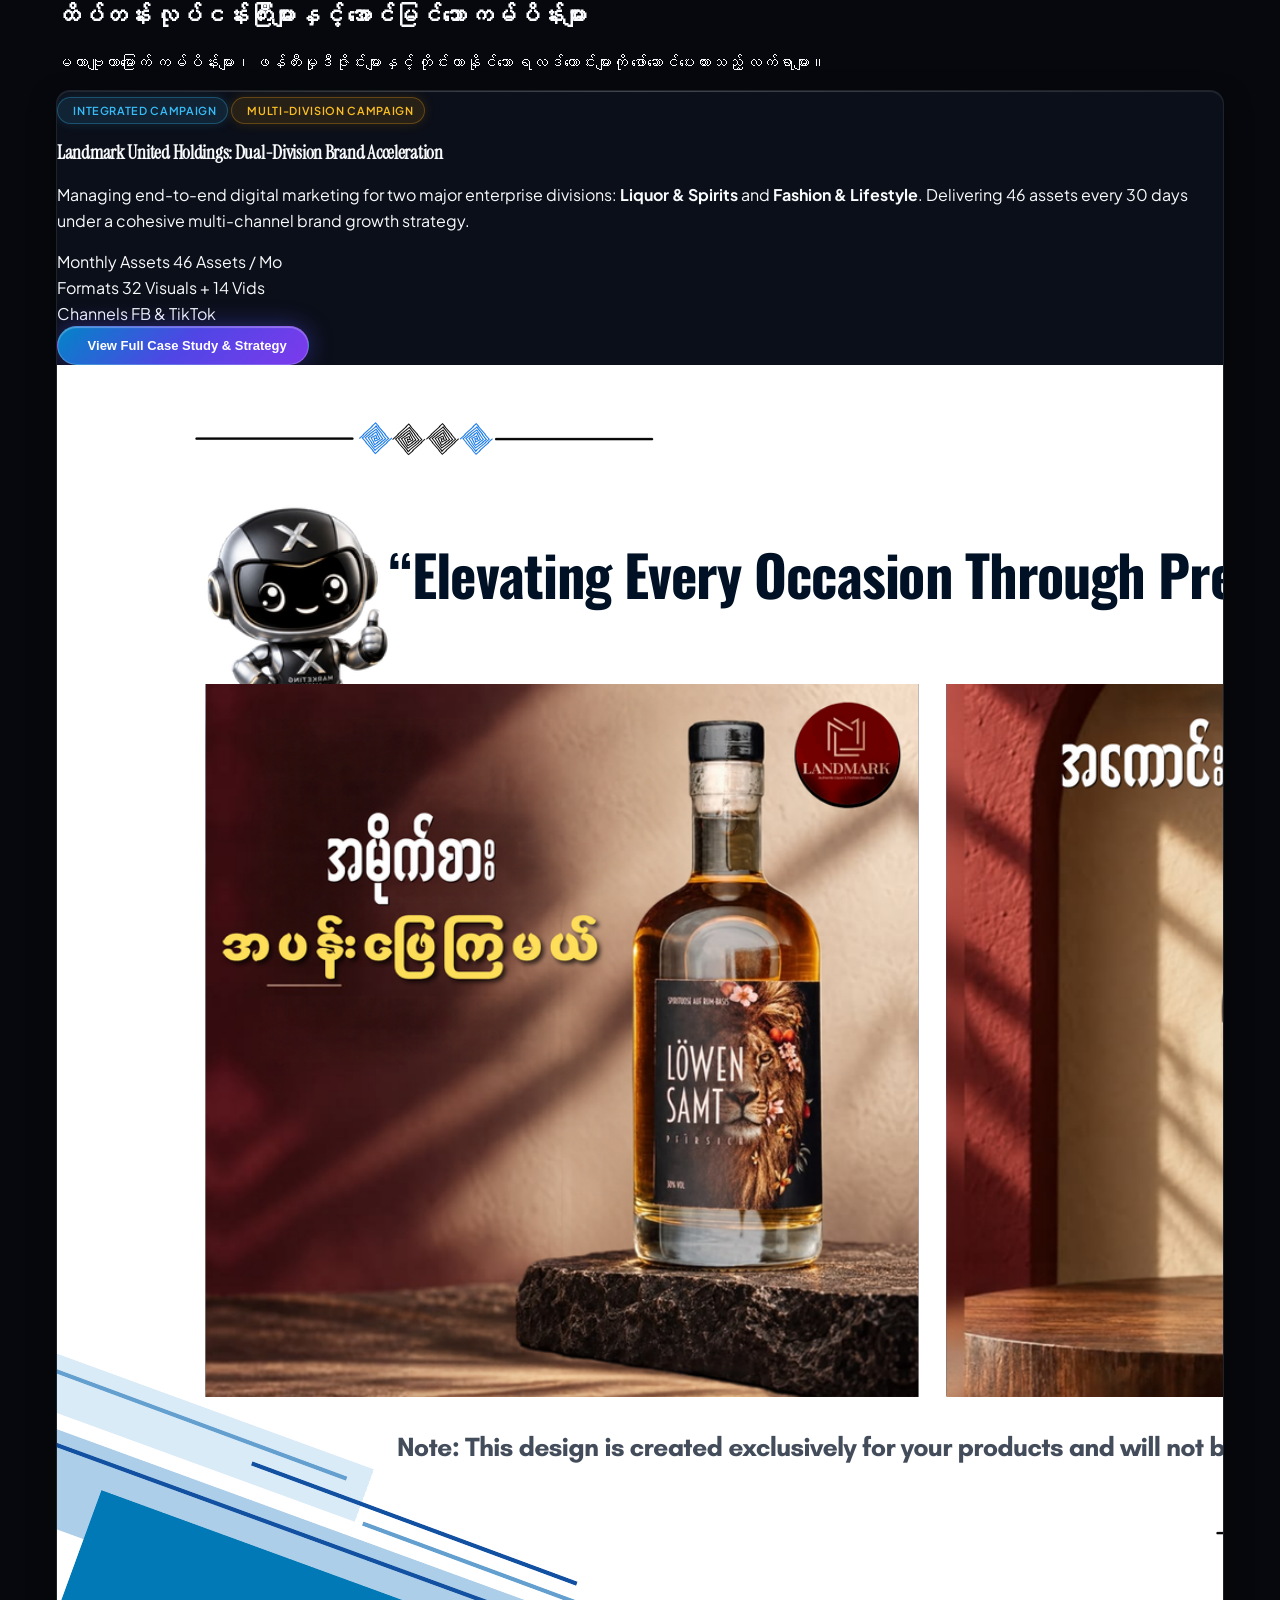
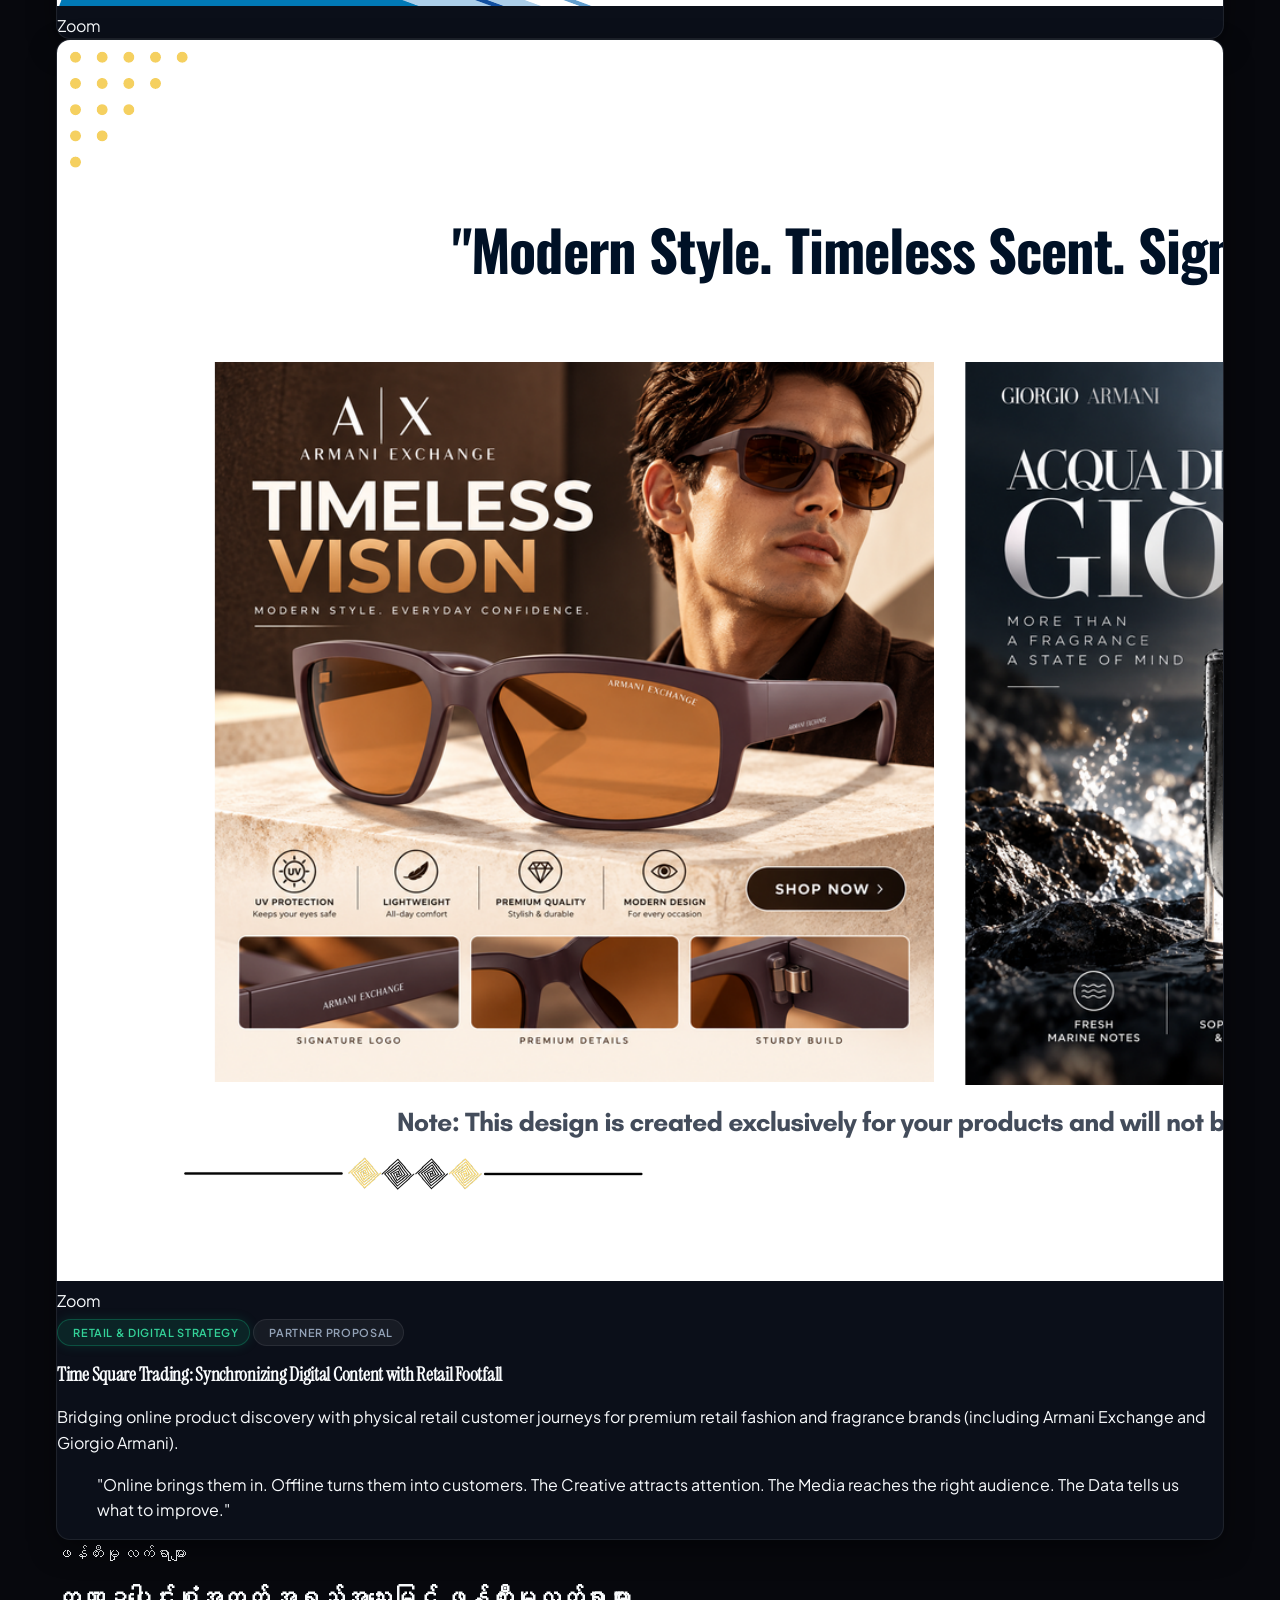
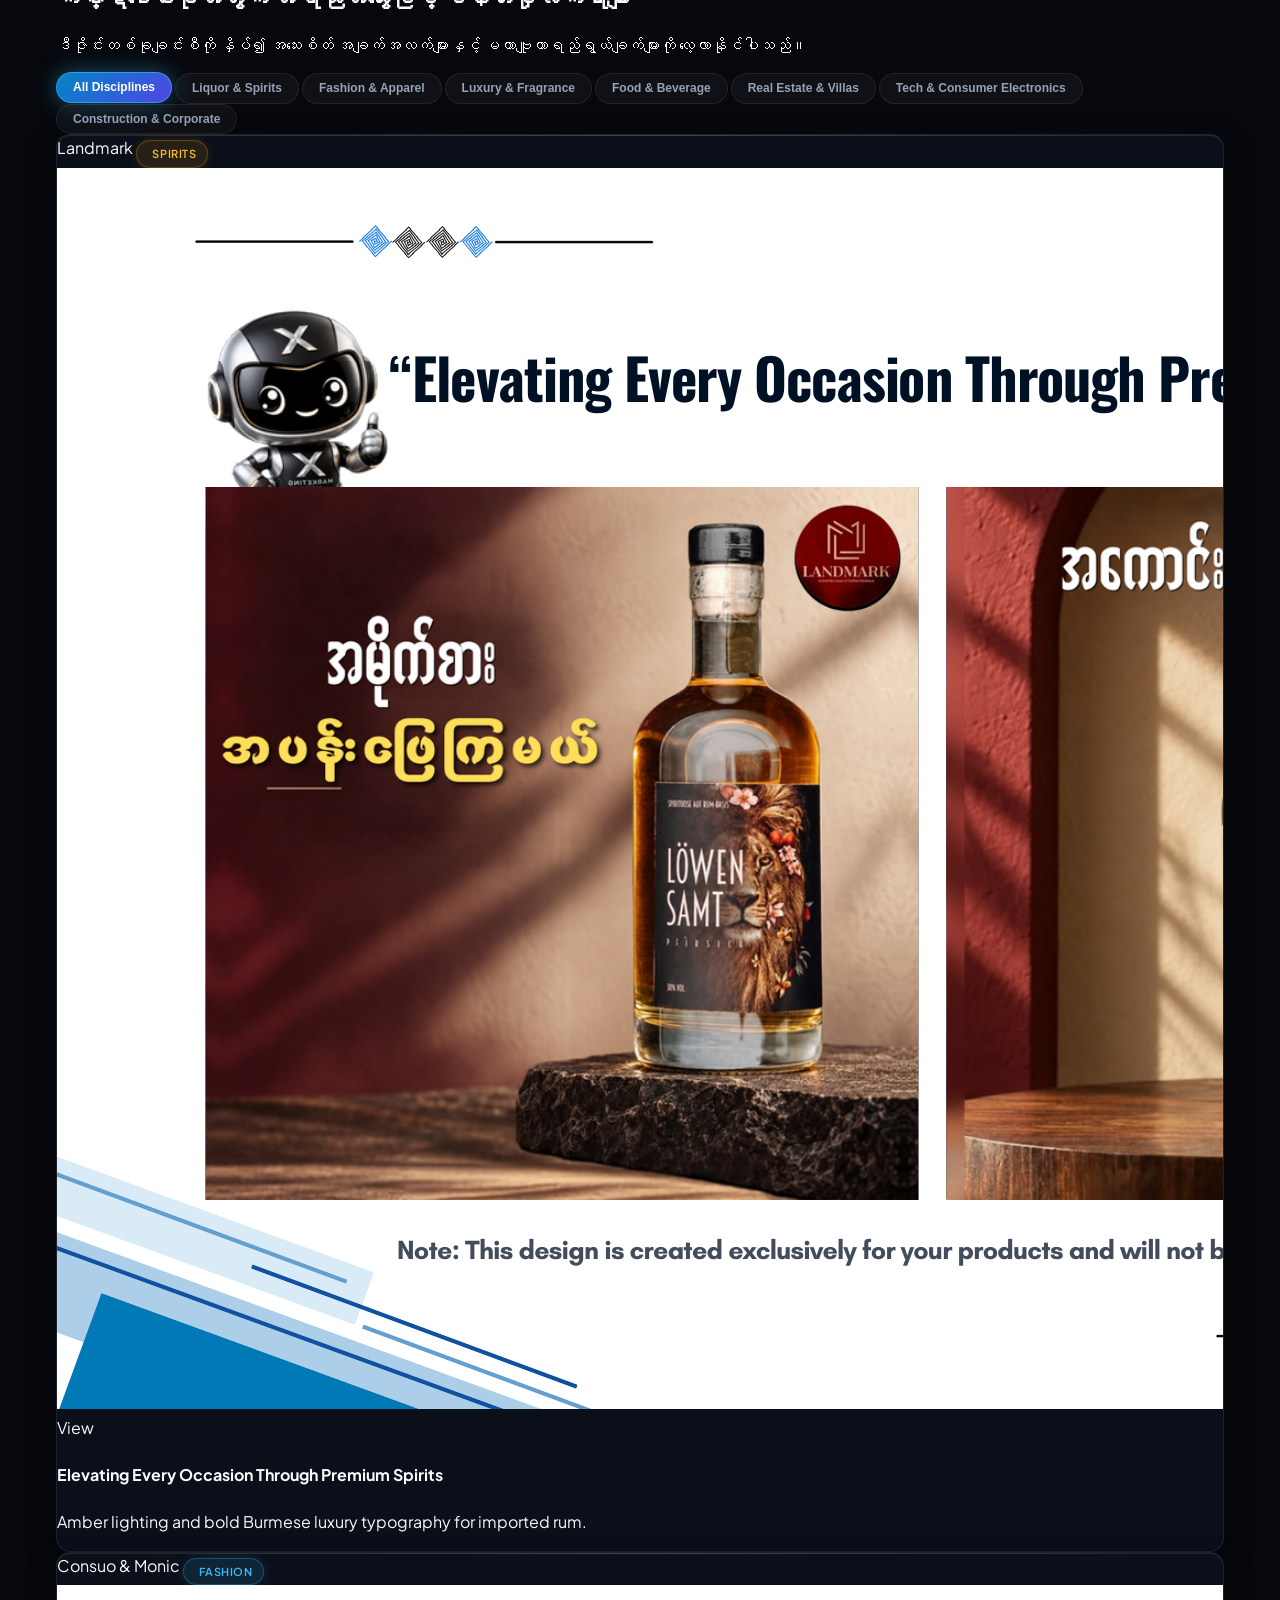
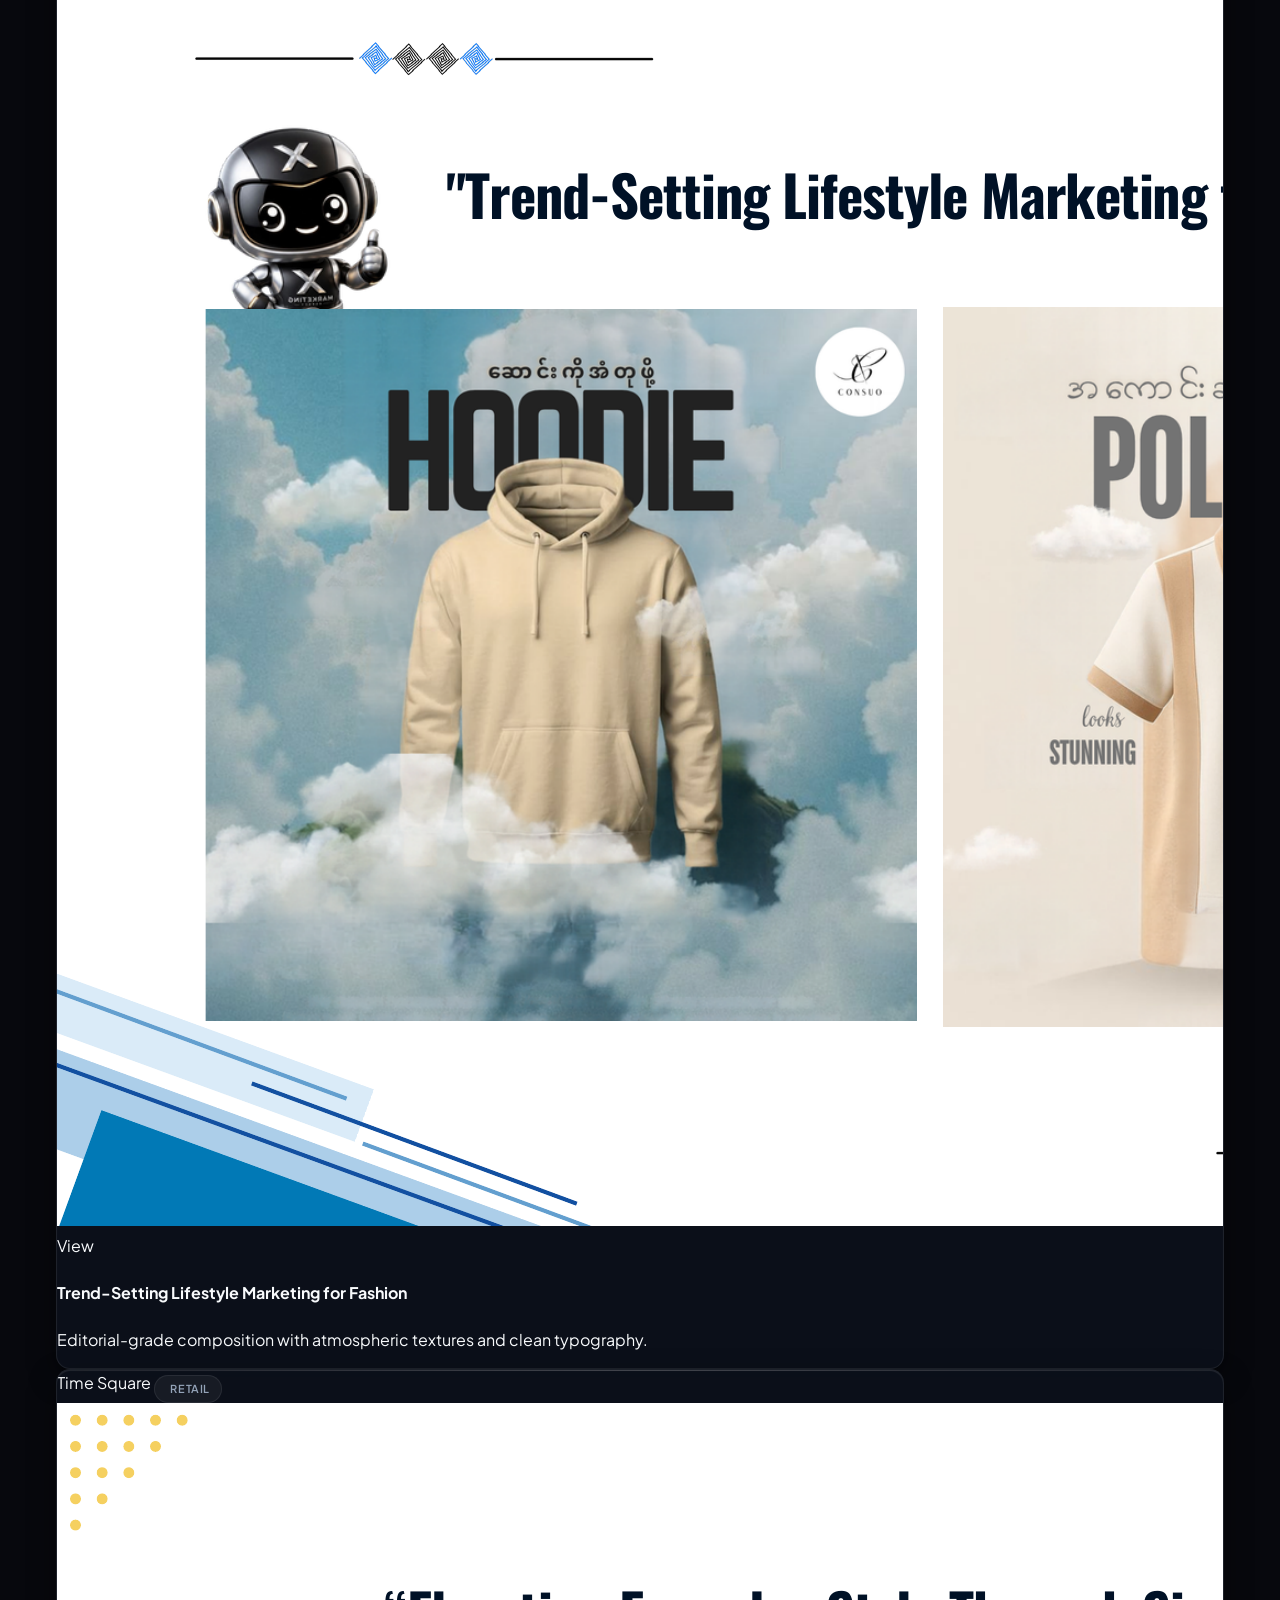
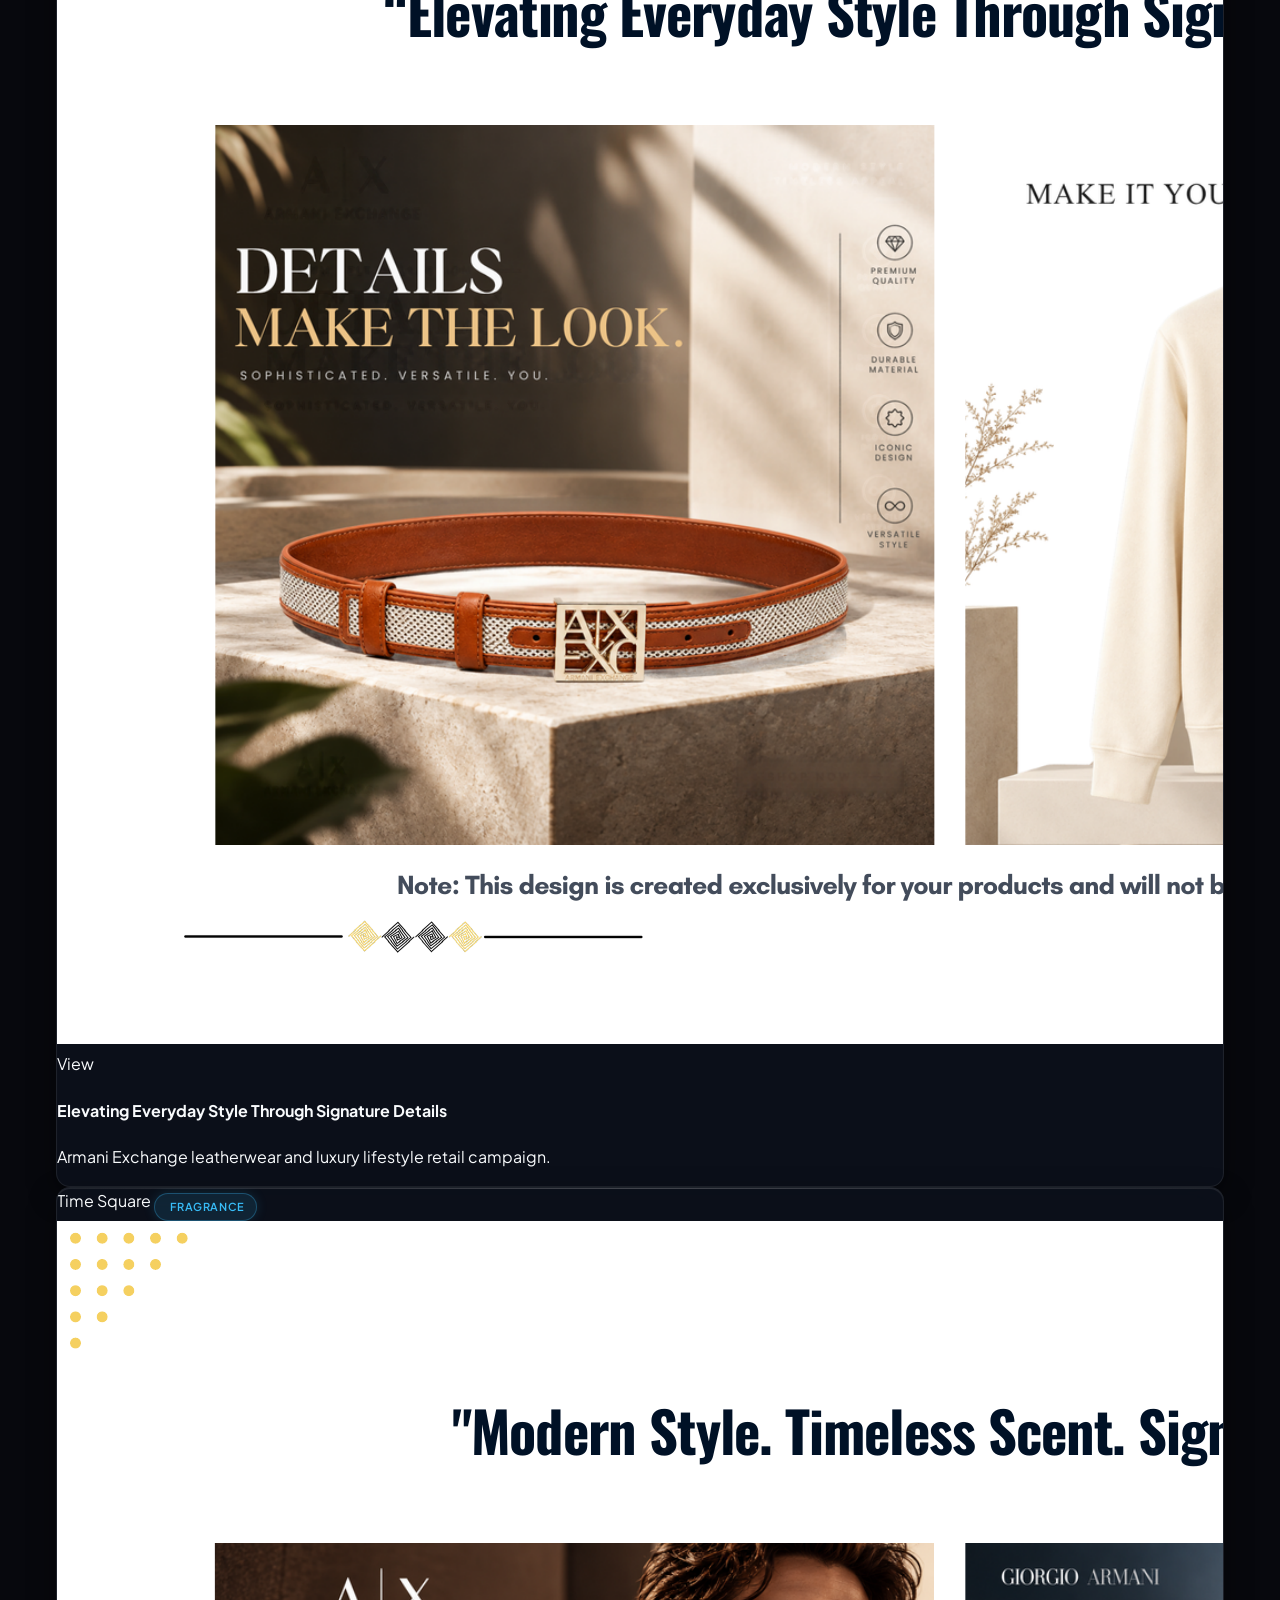
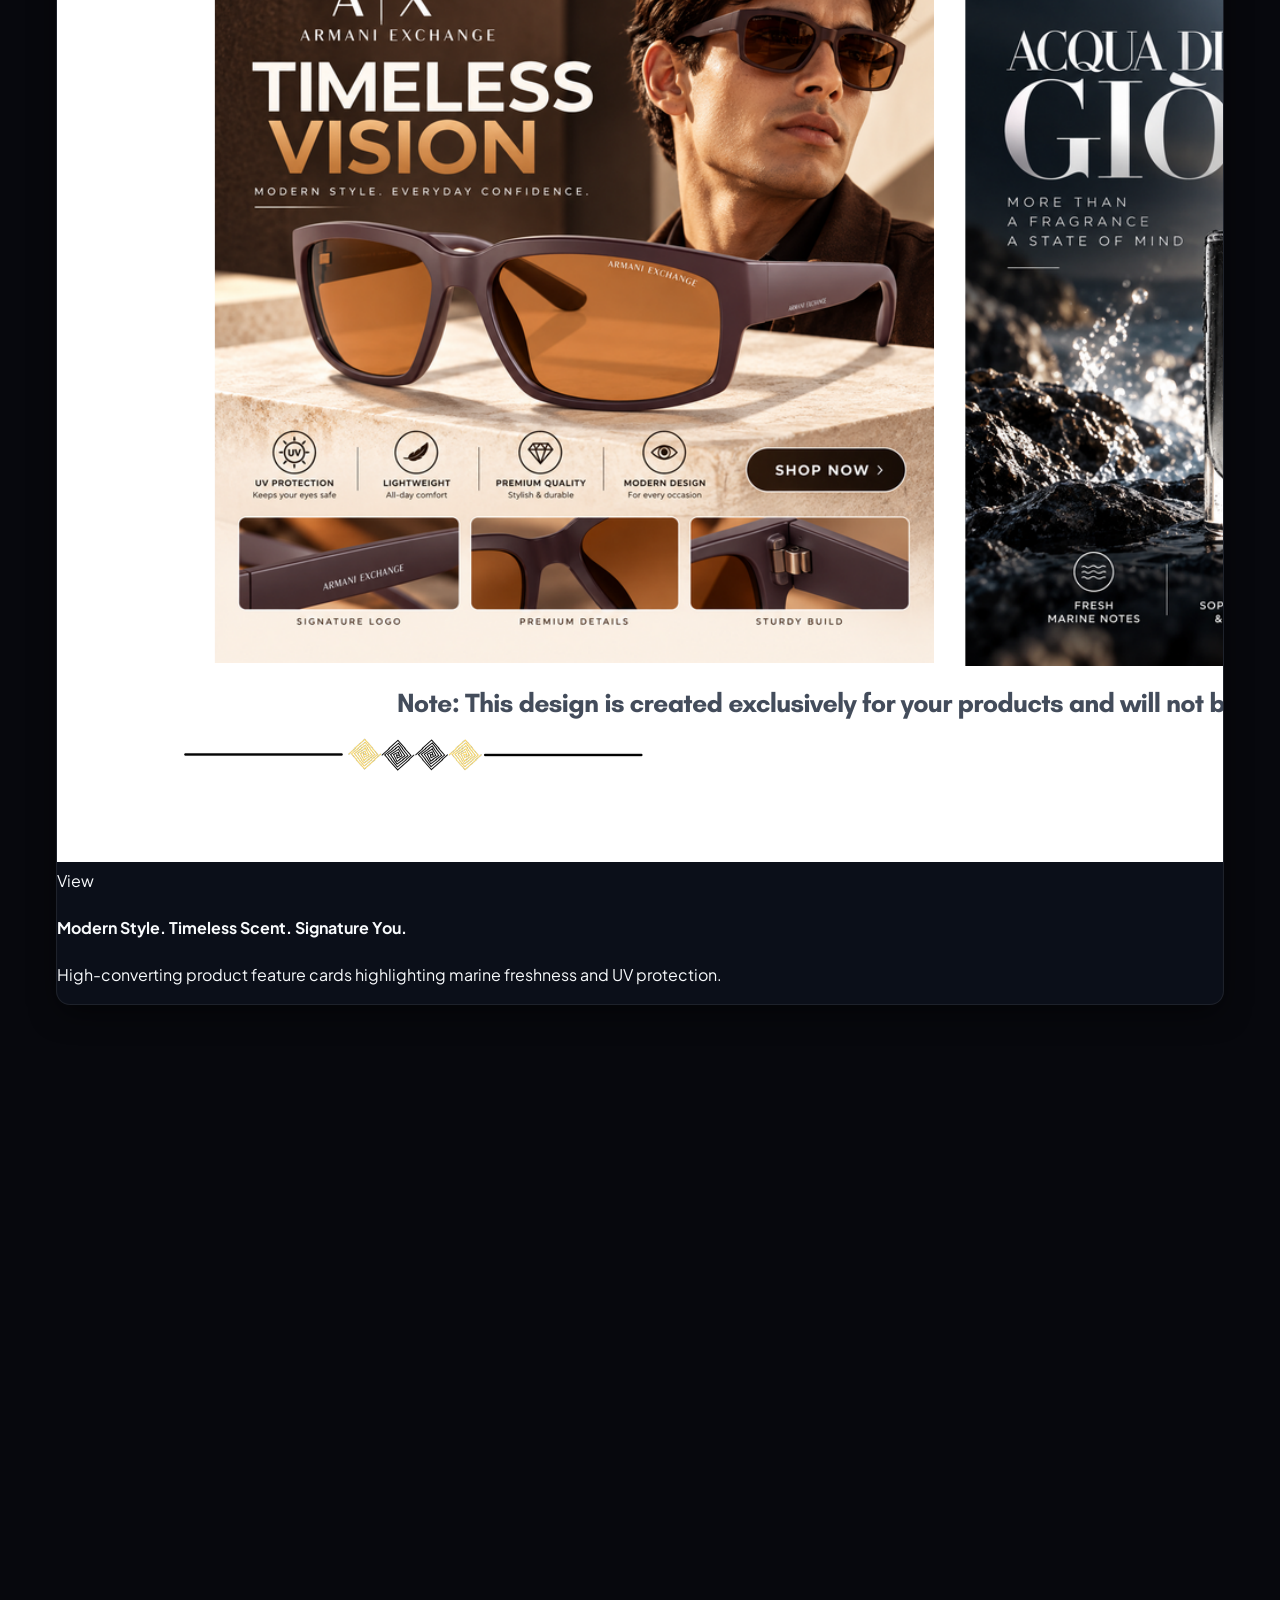
==== commit 95093e88: "feat: transform portfolio UI to high-impact dark cyber-luxury creative agency theme" ====
--- a/index.html
+++ b/index.html
@@ -6,33 +6,33 @@
   <title>X Marketing Agency — Growth Strategy & Creative Portfolio</title>
   <meta name="description" content="Growth marketing partner based in Myanmar. Strategic brand architecture, TikTok short video production, Meta performance media buying, and retail integration.">
   
-  <!-- Typography: Instrument Serif, Geist, Geist Mono, Pyidaungsu -->
+  <!-- Typography: Plus Jakarta Sans, Instrument Serif, Geist Mono, Pyidaungsu -->
   <link rel="preconnect" href="https://fonts.googleapis.com">
   <link rel="preconnect" href="https://fonts.gstatic.com" crossorigin>
-  <link href="https://fonts.googleapis.com/css2?family=Geist+Mono:wght@400;500;600&family=Geist:wght@300;400;500;600;700&family=Instrument+Serif:ital@0;1&family=Pyidaungsu:wght@400;700&display=swap" rel="stylesheet">
+  <link href="https://fonts.googleapis.com/css2?family=Geist+Mono:wght@400;500;600&family=Instrument+Serif:ital@0;1&family=Plus+Jakarta+Sans:wght@400;500;600;700;800;900&family=Pyidaungsu:wght@400;700&display=swap" rel="stylesheet">
   
   <!-- Phosphor Icons (Technical, consistent stroke width: Regular and Bold) -->
   <link rel="stylesheet" type="text/css" href="https://unpkg.com/@phosphor-icons/web@2.1.1/src/regular/style.css">
   <link rel="stylesheet" type="text/css" href="https://unpkg.com/@phosphor-icons/web@2.1.1/src/bold/style.css">
 
-  <!-- Tailwind CSS via CDN with customized minimalist configuration -->
+  <!-- Tailwind CSS via CDN with customized dark agency configuration -->
   <script src="https://cdn.tailwindcss.com"></script>
   <script>
     tailwind.config = {
       theme: {
         extend: {
           colors: {
-            canvas: '#FBFBFA',
-            surface: '#FFFFFF',
-            subtle: '#F7F6F3',
-            border: '#EAEAEA',
-            borderStrong: '#D4D4D2',
-            charcoal: '#141413',
-            muted: '#6A6A67',
-            lightMuted: '#92928F'
+            canvas: '#07080D',
+            surface: '#0E121E',
+            subtle: '#141A2B',
+            border: 'rgba(255, 255, 255, 0.08)',
+            borderStrong: 'rgba(255, 255, 255, 0.18)',
+            charcoal: '#F8FAFC',
+            muted: '#94A3B8',
+            lightMuted: '#64748B'
           },
           fontFamily: {
-            sans: ['Geist', 'Pyidaungsu', '-apple-system', 'sans-serif'],
+            sans: ['"Plus Jakarta Sans"', 'Geist', 'Pyidaungsu', '-apple-system', 'sans-serif'],
             serif: ['"Instrument Serif"', 'Pyidaungsu', 'Georgia', 'serif'],
             mono: ['"Geist Mono"', 'SF Mono', 'monospace']
           }
@@ -42,7 +42,7 @@
   </script>
   <link rel="stylesheet" href="styles.css">
 </head>
-<body class="bg-canvas text-charcoal font-sans selection:bg-neutral-200">
+<body class="bg-canvas text-charcoal font-sans selection:bg-cyan-500/30 selection:text-white">
 
   <!-- NAVIGATION HEADER -->
   <header class="sticky top-0 z-40 bg-surface/90 backdrop-blur-md border-b border-border">
@@ -134,34 +134,41 @@
     </div>
   </header>
 
-  <!-- HERO SECTION: EDITORIAL TYPOGRAPHY & ASYMMETRICAL BENTO -->
-  <section class="py-20 md:py-28 border-b border-border">
-    <div class="content-constraint">
+  <!-- HERO SECTION: RICH CYBER-LUXURY SHOWCASE -->
+  <section class="py-20 md:py-28 border-b border-border relative overflow-hidden">
+    <!-- Ambient Atmospheric Glow Orbs -->
+    <div class="absolute -top-32 left-1/4 w-96 h-96 bg-cyan-500/10 rounded-full blur-3xl pointer-events-none"></div>
+    <div class="absolute top-20 right-10 w-96 h-96 bg-purple-500/10 rounded-full blur-3xl pointer-events-none"></div>
+
+    <div class="content-constraint relative z-10">
       
-      <!-- Top Meta Tag with Location Pin Icon -->
+      <!-- Top Meta Tag with Glowing Pulse Beacon -->
       <div class="mb-6 flex flex-wrap items-center gap-3">
-        <span class="badge-neutral font-mono">
-          <i class="ph-bold ph-shield-check text-xs"></i>
+        <span class="badge-neutral font-mono flex items-center gap-2 border border-emerald-500/30 bg-emerald-500/10 text-emerald-400">
+          <span class="relative flex h-2 w-2">
+            <span class="animate-ping absolute inline-flex h-full w-full rounded-full bg-emerald-400 opacity-75"></span>
+            <span class="relative inline-flex rounded-full h-2 w-2 bg-emerald-500"></span>
+          </span>
           <span data-i18n="hero_tagline">Independent Marketing Growth Practice</span>
         </span>
-        <span class="text-xs text-muted font-mono flex items-center gap-1">
-          <i class="ph-bold ph-map-pin text-xs"></i>
+        <span class="text-xs text-muted font-mono flex items-center gap-1.5">
+          <i class="ph-bold ph-map-pin text-xs text-cyan-400"></i>
           <span>Yangon, Myanmar • Est. 2026</span>
         </span>
       </div>
 
-      <!-- Main Headline with Editorial Serif Contrast -->
+      <!-- Main Headline with Rich Gradient Highlights -->
       <div class="grid grid-cols-1 lg:grid-cols-12 gap-12 items-end mb-16">
         <div class="lg:col-span-8 space-y-5">
-          <h1 class="font-editorial text-5xl sm:text-6xl lg:text-7xl text-charcoal tracking-tight font-normal leading-[1.05]" data-i18n="hero_title">
-            Strategic brand presence across digital & physical retail.
+          <h1 class="font-editorial text-5xl sm:text-6xl lg:text-7xl text-white tracking-tight font-normal leading-[1.05]" data-i18n="hero_title">
+            <span class="gradient-text-glow">Strategic brand presence</span> across <span class="gradient-text-cyan">digital & physical retail.</span>
           </h1>
           <p class="text-base sm:text-lg text-muted max-w-2xl font-normal leading-relaxed" data-i18n="hero_desc">
             X Marketing Agency partners with consumer brands, conglomerates, and retailers in Myanmar to turn attention into quantifiable commercial growth through disciplined media buying, editorial visual design, and viral short video production.
           </p>
         </div>
 
-        <!-- Quick Facts Column with Technical Icon Badges -->
+        <!-- Quick Facts Column with Technical Glowing Icon Badges -->
         <div class="lg:col-span-4 border-l border-border pl-6 space-y-5">
           <div class="flex items-start gap-3">
             <div class="icon-box icon-box-blue mt-0.5">
@@ -169,7 +176,7 @@
             </div>
             <div>
               <div class="font-mono text-xs text-lightMuted uppercase" data-i18n="stat_clients_label">Active Partners</div>
-              <div class="text-2xl font-semibold text-charcoal mt-0.5">30+ Enterprise & Retailers</div>
+              <div class="text-2xl font-bold text-white mt-0.5">30+ Enterprise & Retailers</div>
             </div>
           </div>
 
@@ -179,7 +186,7 @@
             </div>
             <div>
               <div class="font-mono text-xs text-lightMuted uppercase" data-i18n="stat_output_label">Monthly Deliverables Managed</div>
-              <div class="text-2xl font-semibold text-charcoal mt-0.5">180+ Creative Assets Delivered</div>
+              <div class="text-2xl font-bold text-white mt-0.5">180+ Creative Assets Delivered</div>
             </div>
           </div>
 
@@ -189,7 +196,7 @@
             </div>
             <div>
               <div class="font-mono text-xs text-lightMuted uppercase" data-i18n="stat_model_label">Service Scope</div>
-              <div class="text-2xl font-semibold text-charcoal mt-0.5">Full-Funnel Creative & Media</div>
+              <div class="text-2xl font-bold text-white mt-0.5">Full-Funnel Creative & Media</div>
             </div>
           </div>
         </div>
@@ -280,7 +287,7 @@
   </section>
 
   <!-- METHODOLOGY & 4 CORE PILLARS -->
-  <section id="overview" class="py-24 border-b border-border bg-surface">
+  <section id="overview" class="py-24 border-b border-border bg-surface/40 backdrop-blur-sm relative">
     <div class="content-constraint">
       
       <div class="max-w-3xl mb-16 space-y-3">
@@ -349,7 +356,7 @@
   </section>
 
   <!-- SERVICE SUITE WITH ICON HEADERS & ICON BULLETS -->
-  <section id="services" class="py-24 border-b border-border bg-canvas">
+  <section id="services" class="py-24 border-b border-border bg-transparent relative">
     <div class="content-constraint">
       
       <div class="max-w-3xl mb-16 space-y-3">
@@ -499,7 +506,7 @@
   </section>
 
   <!-- CASE STUDIES: SELECTED BRAND CAMPAIGNS -->
-  <section id="case-studies" class="py-24 border-b border-border bg-surface">
+  <section id="case-studies" class="py-24 border-b border-border bg-surface/40 backdrop-blur-sm relative">
     <div class="content-constraint">
       
       <div class="max-w-3xl mb-16 space-y-3">
@@ -614,7 +621,7 @@
   </section>
 
   <!-- CURATED PORTFOLIO GALLERY WITH ICONIZED CATEGORY PILLS -->
-  <section id="portfolio" class="py-24 border-b border-border bg-canvas">
+  <section id="portfolio" class="py-24 border-b border-border bg-transparent relative">
     <div class="content-constraint">
       
       <div class="max-w-3xl mb-12 space-y-3">
@@ -837,7 +844,7 @@
   </section>
 
   <!-- CLIENT ROSTER -->
-  <section id="clients" class="py-24 border-b border-border bg-surface">
+  <section id="clients" class="py-24 border-b border-border bg-surface/40 backdrop-blur-sm relative">
     <div class="content-constraint">
       
       <div class="max-w-3xl mb-12 space-y-3">
@@ -866,7 +873,7 @@
   </section>
 
   <!-- OPERATIONAL WORKFLOW WITH ICONIZED STEPS -->
-  <section id="workflow" class="py-24 border-b border-border bg-surface">
+  <section id="workflow" class="py-24 border-b border-border bg-transparent relative">
     <div class="content-constraint">
       
       <div class="max-w-3xl mb-16 space-y-3">
@@ -1014,7 +1021,7 @@
   </section>
 
   <!-- CONTACT & ENGAGEMENT FOOTER -->
-  <footer id="contact" class="py-24 bg-canvas border-t border-border">
+  <footer id="contact" class="py-24 bg-surface/40 border-t border-border relative">
     <div class="content-constraint">
       
       <div class="grid grid-cols-1 lg:grid-cols-12 gap-12 pb-16 border-b border-border">
--- a/styles.css
+++ b/styles.css
@@ -1,38 +1,47 @@
-/* X Marketing Agency — Premium Utilitarian Minimalism & Editorial Stylesheet
-   Strict adherence to minimalist-ui, design-taste-frontend, and modern-web-guidance */
+/* X Marketing Agency — Dynamic High-Impact Creative Agency Stylesheet
+   Rich Dark Cyber-Luxury Aesthetic (Non-Minimalist UI) */
 
 :root {
-  --canvas: #FBFBFA;
-  --surface: #FFFFFF;
-  --surface-subtle: #F7F6F3;
-  --border: #EAEAEA;
-  --border-strong: #D4D4D2;
+  --canvas: #07080D;
+  --canvas-alt: #0B0E17;
+  --surface: #0E121E;
+  --surface-glass: rgba(14, 18, 30, 0.78);
+  --surface-subtle: #141A2B;
+  --border: rgba(255, 255, 255, 0.08);
+  --border-strong: rgba(255, 255, 255, 0.18);
+  --border-glow: rgba(56, 189, 248, 0.4);
   
-  --text-primary: #141413;
-  --text-secondary: #6A6A67;
-  --text-tertiary: #92928F;
+  --text-primary: #F8FAFC;
+  --text-secondary: #94A3B8;
+  --text-tertiary: #64748B;
   
-  --pastel-blue-bg: #E1F3FE;
-  --pastel-blue-text: #1F6C9F;
-  --pastel-yellow-bg: #FBF3DB;
-  --pastel-yellow-text: #956400;
-  --pastel-green-bg: #EDF3EC;
-  --pastel-green-text: #346538;
-  --pastel-red-bg: #FDEBEC;
-  --pastel-red-text: #9F2F2D;
+  --neon-cyan: #38BDF8;
+  --neon-indigo: #6366F1;
+  --neon-purple: #C084FC;
+  --neon-emerald: #34D399;
+  --neon-amber: #FBBF24;
+  --neon-rose: #FB7185;
   
-  --font-sans: 'Geist', -apple-system, BlinkMacSystemFont, 'Segoe UI', 'Pyidaungsu', sans-serif;
+  --font-sans: 'Plus Jakarta Sans', 'Geist', -apple-system, BlinkMacSystemFont, 'Segoe UI', 'Pyidaungsu', sans-serif;
   --font-serif: 'Instrument Serif', Georgia, 'Pyidaungsu', serif;
   --font-mono: 'Geist Mono', 'SF Mono', Consolas, monospace;
 }
 
-/* Reset and Base */
+/* Base and Reset */
 * {
   box-sizing: border-box;
 }
 
 body {
   background-color: var(--canvas);
+  background-image: 
+    radial-gradient(circle at 15% 15%, rgba(56, 189, 248, 0.08) 0%, transparent 40%),
+    radial-gradient(circle at 85% 25%, rgba(168, 85, 247, 0.08) 0%, transparent 45%),
+    radial-gradient(circle at 50% 75%, rgba(16, 185, 129, 0.06) 0%, transparent 50%),
+    linear-gradient(rgba(255, 255, 255, 0.015) 1px, transparent 1px),
+    linear-gradient(90deg, rgba(255, 255, 255, 0.015) 1px, transparent 1px);
+  background-size: 100% 100%, 100% 100%, 100% 100%, 48px 48px, 48px 48px;
+  background-attachment: fixed;
   color: var(--text-primary);
   font-family: var(--font-sans);
   line-height: 1.6;
@@ -40,9 +49,10 @@
   -moz-osx-font-smoothing: grayscale;
 }
 
+/* Typography Extensions */
 .font-editorial {
   font-family: var(--font-serif);
-  letter-spacing: -0.025em;
+  letter-spacing: -0.015em;
   line-height: 1.1;
 }
 
@@ -50,258 +60,347 @@
   font-family: var(--font-mono);
 }
 
-/* Macro-whitespace and container constraints */
+/* Gradient Text Highlights */
+.gradient-text-cyan {
+  background: linear-gradient(135deg, #FFFFFF 20%, #38BDF8 65%, #818CF8 100%);
+  -webkit-background-clip: text;
+  -webkit-text-fill-color: transparent;
+}
+
+.gradient-text-glow {
+  background: linear-gradient(135deg, #FFFFFF 10%, #E2E8F0 50%, #94A3B8 100%);
+  -webkit-background-clip: text;
+  -webkit-text-fill-color: transparent;
+  filter: drop-shadow(0 2px 10px rgba(255, 255, 255, 0.15));
+}
+
+.gradient-text-amber {
+  background: linear-gradient(135deg, #FFFFFF 20%, #FBBF24 70%, #F97316 100%);
+  -webkit-background-clip: text;
+  -webkit-text-fill-color: transparent;
+}
+
+/* Macro Constraints */
 .content-constraint {
-  max-width: 72rem; /* 1152px */
+  max-width: 76rem; /* 1216px */
   margin-left: auto;
   margin-right: auto;
   padding-left: 1.5rem;
   padding-right: 1.5rem;
 }
 
-/* Minimalist Card & Bento Grid */
+/* High-Impact Glassmorphic Bento Cards */
 .bento-card {
-  background-color: var(--surface);
+  background: var(--surface-glass);
+  backdrop-filter: blur(20px);
+  -webkit-backdrop-filter: blur(20px);
   border: 1px solid var(--border);
-  border-radius: 8px;
-  transition: border-color 0.2s ease, box-shadow 0.2s ease, transform 0.2s ease;
+  border-radius: 14px;
+  box-shadow: 
+    0 10px 30px -5px rgba(0, 0, 0, 0.6),
+    inset 0 1px 1px 0 rgba(255, 255, 255, 0.1);
+  transition: all 0.3s cubic-bezier(0.16, 1, 0.3, 1);
+  position: relative;
+  overflow: hidden;
+}
+
+.bento-card::before {
+  content: '';
+  position: absolute;
+  top: 0;
+  left: 0;
+  right: 0;
+  height: 1px;
+  background: linear-gradient(90deg, transparent, rgba(255, 255, 255, 0.15), transparent);
+  pointer-events: none;
 }
 
 .bento-card:hover {
-  border-color: var(--border-strong);
-  box-shadow: 0 2px 12px rgba(0, 0, 0, 0.03);
-}
-
-/* Primary Minimalist Button */
+  border-color: var(--border-glow);
+  box-shadow: 
+    0 16px 40px -10px rgba(56, 189, 248, 0.18),
+    0 0 25px rgba(56, 189, 248, 0.1),
+    inset 0 1px 2px rgba(255, 255, 255, 0.2);
+  transform: translateY(-3px);
+}
+
+/* Glowing Primary Button */
 .btn-primary {
   display: inline-flex;
   align-items: center;
   justify-content: center;
   gap: 0.5rem;
-  background-color: var(--text-primary);
+  background: linear-gradient(135deg, #0284C7 0%, #4F46E5 50%, #7C3AED 100%);
   color: #FFFFFF;
   font-size: 0.8125rem;
-  font-weight: 500;
-  padding: 0.625rem 1.125rem;
-  border-radius: 6px;
-  border: 1px solid transparent;
+  font-weight: 600;
+  padding: 0.6875rem 1.35rem;
+  border-radius: 9999px;
+  border: 1px solid rgba(255, 255, 255, 0.2);
   cursor: pointer;
   text-decoration: none;
-  transition: background-color 0.15s ease, transform 0.15s ease;
+  box-shadow: 
+    0 0 25px rgba(79, 70, 229, 0.45),
+    inset 0 1px 1px rgba(255, 255, 255, 0.3);
+  transition: all 0.25s cubic-bezier(0.16, 1, 0.3, 1);
 }
 
 .btn-primary:hover {
-  background-color: #2F3437;
+  background: linear-gradient(135deg, #38BDF8 0%, #6366F1 50%, #9333EA 100%);
+  box-shadow: 
+    0 0 35px rgba(56, 189, 248, 0.65),
+    0 0 15px rgba(99, 102, 241, 0.5),
+    inset 0 1px 2px rgba(255, 255, 255, 0.5);
+  transform: translateY(-2px) scale(1.02);
+  color: #FFFFFF;
 }
 
 .btn-primary:active {
   transform: scale(0.98);
 }
 
-/* Secondary Button */
+/* Sleek Secondary Button */
 .btn-secondary {
   display: inline-flex;
   align-items: center;
   justify-content: center;
   gap: 0.5rem;
-  background-color: var(--surface);
+  background: rgba(255, 255, 255, 0.04);
   color: var(--text-primary);
   font-size: 0.8125rem;
   font-weight: 500;
-  padding: 0.625rem 1.125rem;
-  border-radius: 6px;
+  padding: 0.6875rem 1.25rem;
+  border-radius: 9999px;
   border: 1px solid var(--border);
+  backdrop-filter: blur(12px);
+  -webkit-backdrop-filter: blur(12px);
   cursor: pointer;
   text-decoration: none;
-  transition: background-color 0.15s ease, border-color 0.15s ease, transform 0.15s ease;
+  transition: all 0.25s cubic-bezier(0.16, 1, 0.3, 1);
 }
 
 .btn-secondary:hover {
-  background-color: var(--surface-subtle);
+  background: rgba(255, 255, 255, 0.09);
   border-color: var(--border-strong);
+  color: #FFFFFF;
+  box-shadow: 0 0 20px rgba(255, 255, 255, 0.08);
+  transform: translateY(-2px);
 }
 
 .btn-secondary:active {
   transform: scale(0.98);
 }
 
-/* Filter Tag Pills */
+/* Glowing Filter Tag Pills */
 .filter-tag {
-  background: var(--surface);
+  background: rgba(255, 255, 255, 0.04);
   color: var(--text-secondary);
   border: 1px solid var(--border);
   font-size: 0.75rem;
-  font-weight: 500;
-  padding: 0.375rem 0.875rem;
+  font-weight: 600;
+  padding: 0.45rem 1rem;
   border-radius: 9999px;
   cursor: pointer;
-  transition: all 0.15s ease;
+  backdrop-filter: blur(8px);
+  transition: all 0.2s cubic-bezier(0.16, 1, 0.3, 1);
 }
 
 .filter-tag:hover {
-  color: var(--text-primary);
+  color: #FFFFFF;
+  background: rgba(255, 255, 255, 0.08);
   border-color: var(--border-strong);
 }
 
 .filter-tag.active {
-  background: var(--text-primary);
-  color: #FFFFFF;
-  border-color: var(--text-primary);
-}
-
-/* Pastels for badges */
+  background: linear-gradient(135deg, #0284C7 0%, #4F46E5 100%);
+  color: #FFFFFF;
+  border-color: rgba(56, 189, 248, 0.6);
+  box-shadow: 0 0 22px rgba(56, 189, 248, 0.4);
+  transform: translateY(-1px);
+}
+
+/* Rich Luminous Badges */
 .badge-blue {
-  background-color: var(--pastel-blue-bg);
-  color: var(--pastel-blue-text);
+  background: rgba(56, 189, 248, 0.12);
+  color: var(--neon-cyan);
+  border: 1px solid rgba(56, 189, 248, 0.3);
+  box-shadow: 0 0 12px rgba(56, 189, 248, 0.15);
   font-size: 0.6875rem;
   font-weight: 600;
   text-transform: uppercase;
-  letter-spacing: 0.05em;
-  padding: 0.2rem 0.6rem;
-  border-radius: 9999px;
-  display: inline-flex;
-  align-items: center;
-  gap: 0.25rem;
+  letter-spacing: 0.06em;
+  padding: 0.25rem 0.65rem;
+  border-radius: 9999px;
+  display: inline-flex;
+  align-items: center;
+  gap: 0.3rem;
 }
 
 .badge-yellow {
-  background-color: var(--pastel-yellow-bg);
-  color: var(--pastel-yellow-text);
+  background: rgba(245, 158, 11, 0.12);
+  color: var(--neon-amber);
+  border: 1px solid rgba(245, 158, 11, 0.3);
+  box-shadow: 0 0 12px rgba(245, 158, 11, 0.15);
   font-size: 0.6875rem;
   font-weight: 600;
   text-transform: uppercase;
-  letter-spacing: 0.05em;
-  padding: 0.2rem 0.6rem;
-  border-radius: 9999px;
-  display: inline-flex;
-  align-items: center;
-  gap: 0.25rem;
+  letter-spacing: 0.06em;
+  padding: 0.25rem 0.65rem;
+  border-radius: 9999px;
+  display: inline-flex;
+  align-items: center;
+  gap: 0.3rem;
 }
 
 .badge-green {
-  background-color: var(--pastel-green-bg);
-  color: var(--pastel-green-text);
+  background: rgba(16, 185, 129, 0.12);
+  color: var(--neon-emerald);
+  border: 1px solid rgba(16, 185, 129, 0.3);
+  box-shadow: 0 0 12px rgba(16, 185, 129, 0.15);
   font-size: 0.6875rem;
   font-weight: 600;
   text-transform: uppercase;
-  letter-spacing: 0.05em;
-  padding: 0.2rem 0.6rem;
-  border-radius: 9999px;
-  display: inline-flex;
-  align-items: center;
-  gap: 0.25rem;
+  letter-spacing: 0.06em;
+  padding: 0.25rem 0.65rem;
+  border-radius: 9999px;
+  display: inline-flex;
+  align-items: center;
+  gap: 0.3rem;
 }
 
 .badge-neutral {
-  background-color: var(--surface-subtle);
+  background: rgba(255, 255, 255, 0.05);
   color: var(--text-secondary);
   border: 1px solid var(--border);
   font-size: 0.6875rem;
   font-weight: 600;
   text-transform: uppercase;
-  letter-spacing: 0.05em;
-  padding: 0.2rem 0.6rem;
-  border-radius: 9999px;
-  display: inline-flex;
-  align-items: center;
-  gap: 0.25rem;
-}
-
-/* Keystroke UI */
+  letter-spacing: 0.06em;
+  padding: 0.25rem 0.65rem;
+  border-radius: 9999px;
+  display: inline-flex;
+  align-items: center;
+  gap: 0.3rem;
+}
+
+/* Keystroke Badge */
 kbd {
   font-family: var(--font-mono);
   font-size: 0.6875rem;
   font-weight: 600;
-  padding: 0.15rem 0.4rem;
-  background-color: var(--surface-subtle);
+  padding: 0.15rem 0.45rem;
+  background: rgba(255, 255, 255, 0.08);
+  border: 1px solid rgba(255, 255, 255, 0.15);
+  border-radius: 4px;
+  color: #FFFFFF;
+  box-shadow: 0 2px 0 rgba(0, 0, 0, 0.5);
+}
+
+/* Rich Glowing Icon Boxes */
+.icon-box {
+  width: 2.5rem;
+  height: 2.5rem;
+  border-radius: 10px;
   border: 1px solid var(--border);
-  border-radius: 4px;
-  color: var(--text-secondary);
-  box-shadow: 0 1px 0 rgba(0, 0, 0, 0.05);
-}
-
-/* Minimalist Technical Icon Boxes */
-.icon-box {
-  width: 2.25rem;
-  height: 2.25rem;
-  border-radius: 6px;
-  border: 1px solid var(--border);
-  background-color: var(--surface-subtle);
+  background: rgba(255, 255, 255, 0.04);
   color: var(--text-primary);
   display: inline-flex;
   align-items: center;
   justify-content: center;
   flex-shrink: 0;
-  transition: all 0.2s ease;
+  transition: all 0.25s cubic-bezier(0.16, 1, 0.3, 1);
 }
 
 .icon-box-lg {
-  width: 2.75rem;
-  height: 2.75rem;
-  border-radius: 8px;
-  font-size: 1.25rem;
+  width: 3.25rem;
+  height: 3.25rem;
+  border-radius: 12px;
+  font-size: 1.5rem;
 }
 
 .icon-box:hover {
-  border-color: var(--border-strong);
-  transform: translateY(-1px);
+  transform: translateY(-2px) scale(1.05);
 }
 
 .icon-box-blue {
-  background-color: var(--pastel-blue-bg);
-  color: var(--pastel-blue-text);
-  border-color: rgba(31, 108, 159, 0.2);
+  background: rgba(56, 189, 248, 0.14);
+  color: var(--neon-cyan);
+  border-color: rgba(56, 189, 248, 0.35);
+  box-shadow: 0 0 16px rgba(56, 189, 248, 0.22);
 }
 
 .icon-box-yellow {
-  background-color: var(--pastel-yellow-bg);
-  color: var(--pastel-yellow-text);
-  border-color: rgba(149, 100, 0, 0.2);
+  background: rgba(245, 158, 11, 0.14);
+  color: var(--neon-amber);
+  border-color: rgba(245, 158, 11, 0.35);
+  box-shadow: 0 0 16px rgba(245, 158, 11, 0.22);
 }
 
 .icon-box-green {
-  background-color: var(--pastel-green-bg);
-  color: var(--pastel-green-text);
-  border-color: rgba(52, 101, 56, 0.2);
+  background: rgba(16, 185, 129, 0.14);
+  color: var(--neon-emerald);
+  border-color: rgba(16, 185, 129, 0.35);
+  box-shadow: 0 0 16px rgba(16, 185, 129, 0.22);
 }
 
 .icon-box-red {
-  background-color: var(--pastel-red-bg);
-  color: var(--pastel-red-text);
-  border-color: rgba(159, 47, 45, 0.2);
+  background: rgba(244, 63, 94, 0.14);
+  color: var(--neon-rose);
+  border-color: rgba(244, 63, 94, 0.35);
+  box-shadow: 0 0 16px rgba(244, 63, 94, 0.22);
 }
 
 .icon-box-charcoal {
-  background-color: var(--text-primary);
-  color: #FFFFFF;
-  border-color: var(--text-primary);
-}
-
-/* Faux OS Window Chrome Header */
+  background: rgba(255, 255, 255, 0.08);
+  color: #FFFFFF;
+  border-color: rgba(255, 255, 255, 0.2);
+  box-shadow: 0 0 16px rgba(255, 255, 255, 0.08);
+}
+
+/* Cyber Terminal Window Chrome */
 .window-chrome {
   display: flex;
   align-items: center;
   justify-content: space-between;
-  padding: 0.625rem 1rem;
-  background-color: #FFFFFF;
+  padding: 0.75rem 1.25rem;
+  background: rgba(10, 13, 22, 0.95);
   border-bottom: 1px solid var(--border);
 }
 
 .window-dots {
   display: flex;
-  gap: 0.375rem;
+  gap: 0.45rem;
 }
 
 .window-dot {
-  width: 0.5rem;
-  height: 0.5rem;
-  border-radius: 9999px;
-  background-color: #E2E2E0;
-}
-
-/* Accordion FAQ Minimalist */
+  width: 0.65rem;
+  height: 0.65rem;
+  border-radius: 9999px;
+}
+
+.window-dot:nth-child(1) { background-color: #EF4444; box-shadow: 0 0 8px rgba(239, 68, 68, 0.5); }
+.window-dot:nth-child(2) { background-color: #F59E0B; box-shadow: 0 0 8px rgba(245, 158, 11, 0.5); }
+.window-dot:nth-child(3) { background-color: #10B981; box-shadow: 0 0 8px rgba(16, 185, 129, 0.5); }
+
+/* Accordion FAQ */
 .accordion-item {
-  border-bottom: 1px solid var(--border);
+  background: rgba(255, 255, 255, 0.02);
+  border: 1px solid var(--border);
+  border-radius: 10px;
+  margin-bottom: 0.75rem;
+  overflow: hidden;
+  transition: all 0.25s ease;
+}
+
+.accordion-item:hover {
+  border-color: var(--border-strong);
+  background: rgba(255, 255, 255, 0.035);
+}
+
+.accordion-item.open {
+  border-color: rgba(56, 189, 248, 0.3);
+  box-shadow: 0 0 20px rgba(56, 189, 248, 0.08);
+  background: rgba(14, 18, 30, 0.85);
 }
 
 .accordion-trigger {
@@ -309,7 +408,7 @@
   display: flex;
   align-items: center;
   justify-content: space-between;
-  padding: 1.25rem 0;
+  padding: 1.15rem 1.35rem;
   background: none;
   border: none;
   text-align: left;
@@ -317,29 +416,30 @@
   font-size: 0.9375rem;
   font-weight: 600;
   color: var(--text-primary);
+  transition: color 0.15s ease;
 }
 
 .accordion-trigger:hover {
-  color: #000000;
+  color: var(--neon-cyan);
 }
 
 .accordion-content {
   display: none;
-  padding-bottom: 1.25rem;
+  padding: 0 1.35rem 1.25rem 1.35rem;
   color: var(--text-secondary);
   font-size: 0.875rem;
-  line-height: 1.6;
+  line-height: 1.65;
 }
 
 .accordion-item.open .accordion-content {
   display: block;
 }
 
-/* Scroll Entry Subtle Fade */
+/* Scroll Entry Animations */
 .scroll-reveal {
   opacity: 0;
-  transform: translateY(12px);
-  transition: opacity 0.6s cubic-bezier(0.16, 1, 0.3, 1), transform 0.6s cubic-bezier(0.16, 1, 0.3, 1);
+  transform: translateY(18px);
+  transition: opacity 0.7s cubic-bezier(0.16, 1, 0.3, 1), transform 0.7s cubic-bezier(0.16, 1, 0.3, 1);
 }
 
 .scroll-reveal.visible {
@@ -359,7 +459,7 @@
 dialog::backdrop {
   overflow: hidden;
   overscroll-behavior: contain;
-  background-color: rgba(20, 20, 19, 0);
+  background-color: rgba(3, 5, 10, 0);
   transition-property: background-color, display, overlay;
   transition-duration: 0.25s;
   transition-timing-function: cubic-bezier(0.16, 1, 0.3, 1);
@@ -367,25 +467,30 @@
 }
 
 dialog[open]::backdrop {
-  background-color: rgba(20, 20, 19, 0.45);
-  backdrop-filter: blur(4px);
-  -webkit-backdrop-filter: blur(4px);
+  background-color: rgba(3, 5, 10, 0.82);
+  backdrop-filter: blur(12px);
+  -webkit-backdrop-filter: blur(12px);
 
   @starting-style {
-    background-color: rgba(20, 20, 19, 0);
+    background-color: rgba(3, 5, 10, 0);
   }
 }
 
 dialog {
   opacity: 0;
-  transform: scale(0.97) translateY(8px);
-  border: 1px solid var(--border);
-  background: var(--surface);
-  border-radius: 10px;
+  transform: scale(0.96) translateY(12px);
+  border: 1px solid rgba(255, 255, 255, 0.15);
+  background: rgba(14, 18, 30, 0.95);
+  backdrop-filter: blur(24px);
+  -webkit-backdrop-filter: blur(24px);
+  border-radius: 14px;
   padding: 0;
   color: var(--text-primary);
   max-width: 90vw;
-  box-shadow: 0 10px 30px rgba(0, 0, 0, 0.08);
+  box-shadow: 
+    0 25px 60px -15px rgba(0, 0, 0, 0.9),
+    0 0 35px rgba(56, 189, 248, 0.15),
+    inset 0 1px 1px rgba(255, 255, 255, 0.15);
   
   transition-property: opacity, transform, display, overlay;
   transition-duration: 0.25s;
@@ -399,7 +504,7 @@
 
   @starting-style {
     opacity: 0;
-    transform: scale(0.97) translateY(8px);
+    transform: scale(0.96) translateY(12px);
   }
 }
 
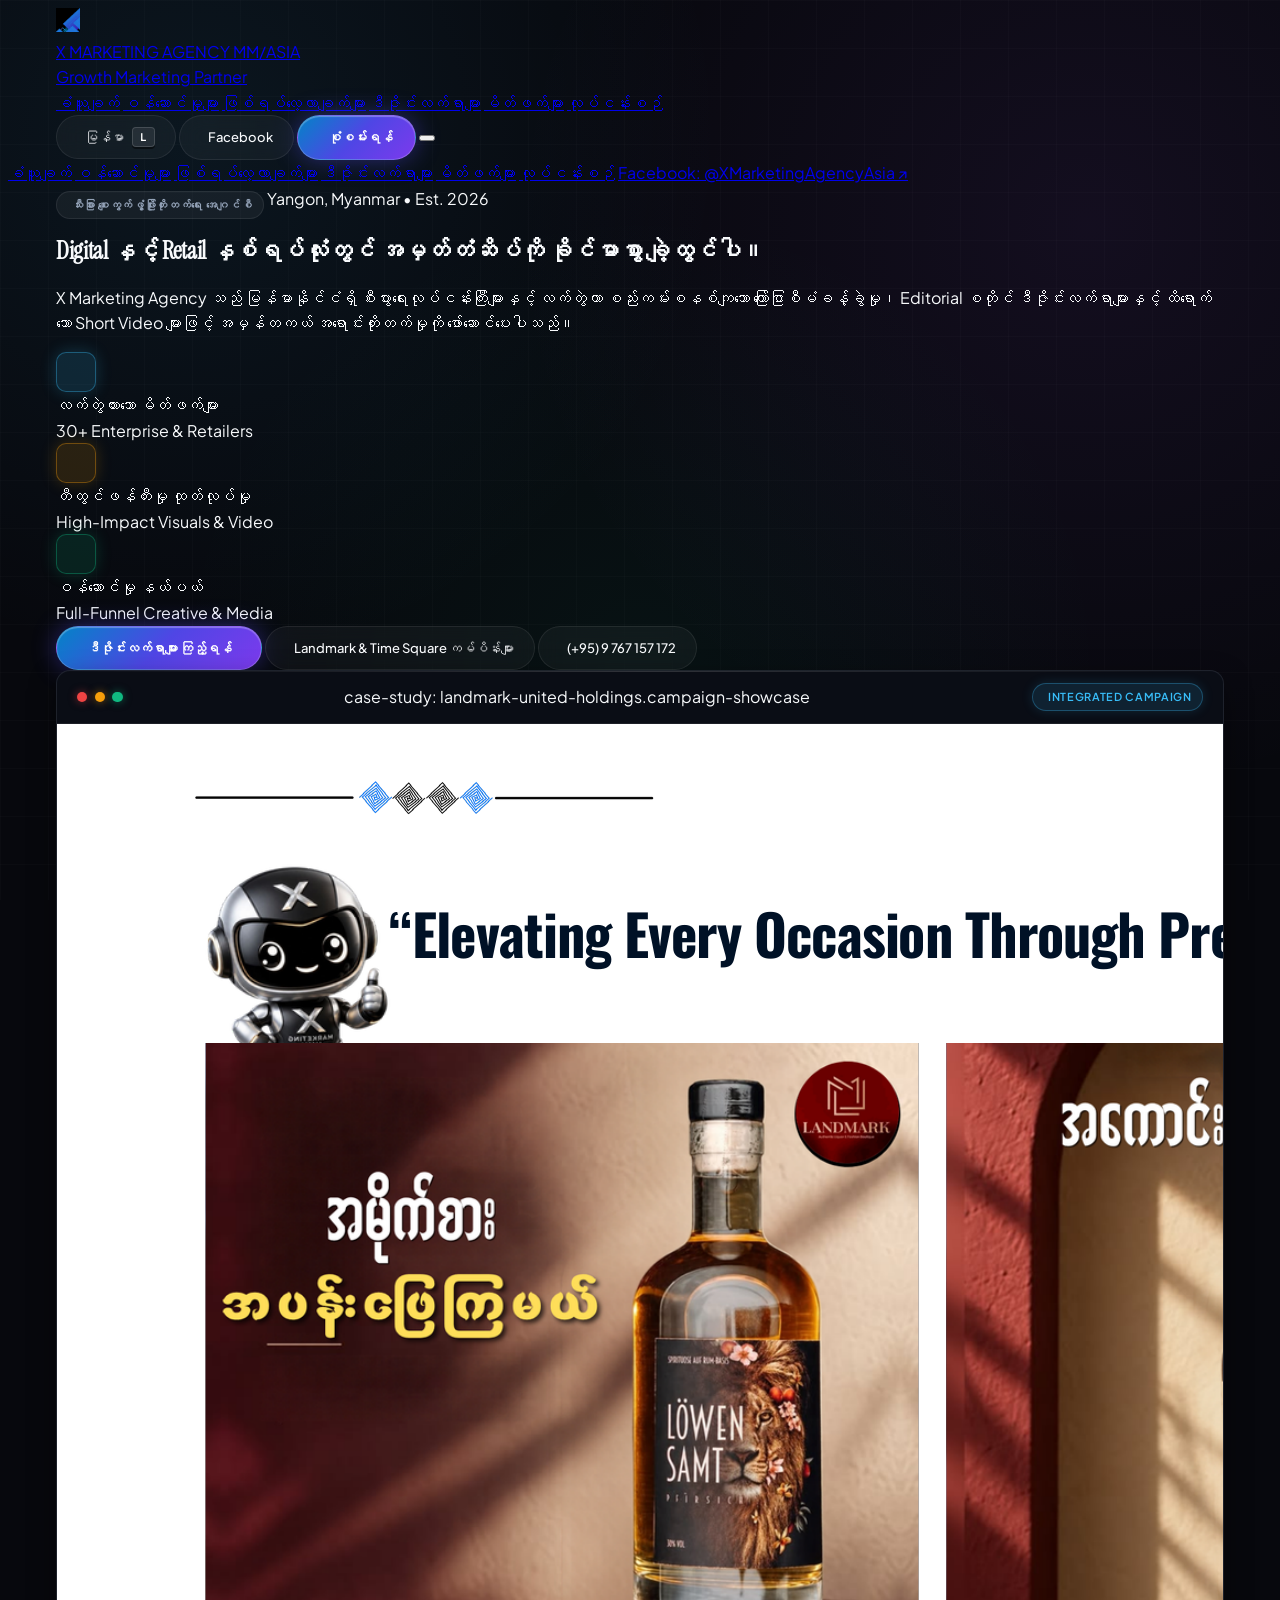
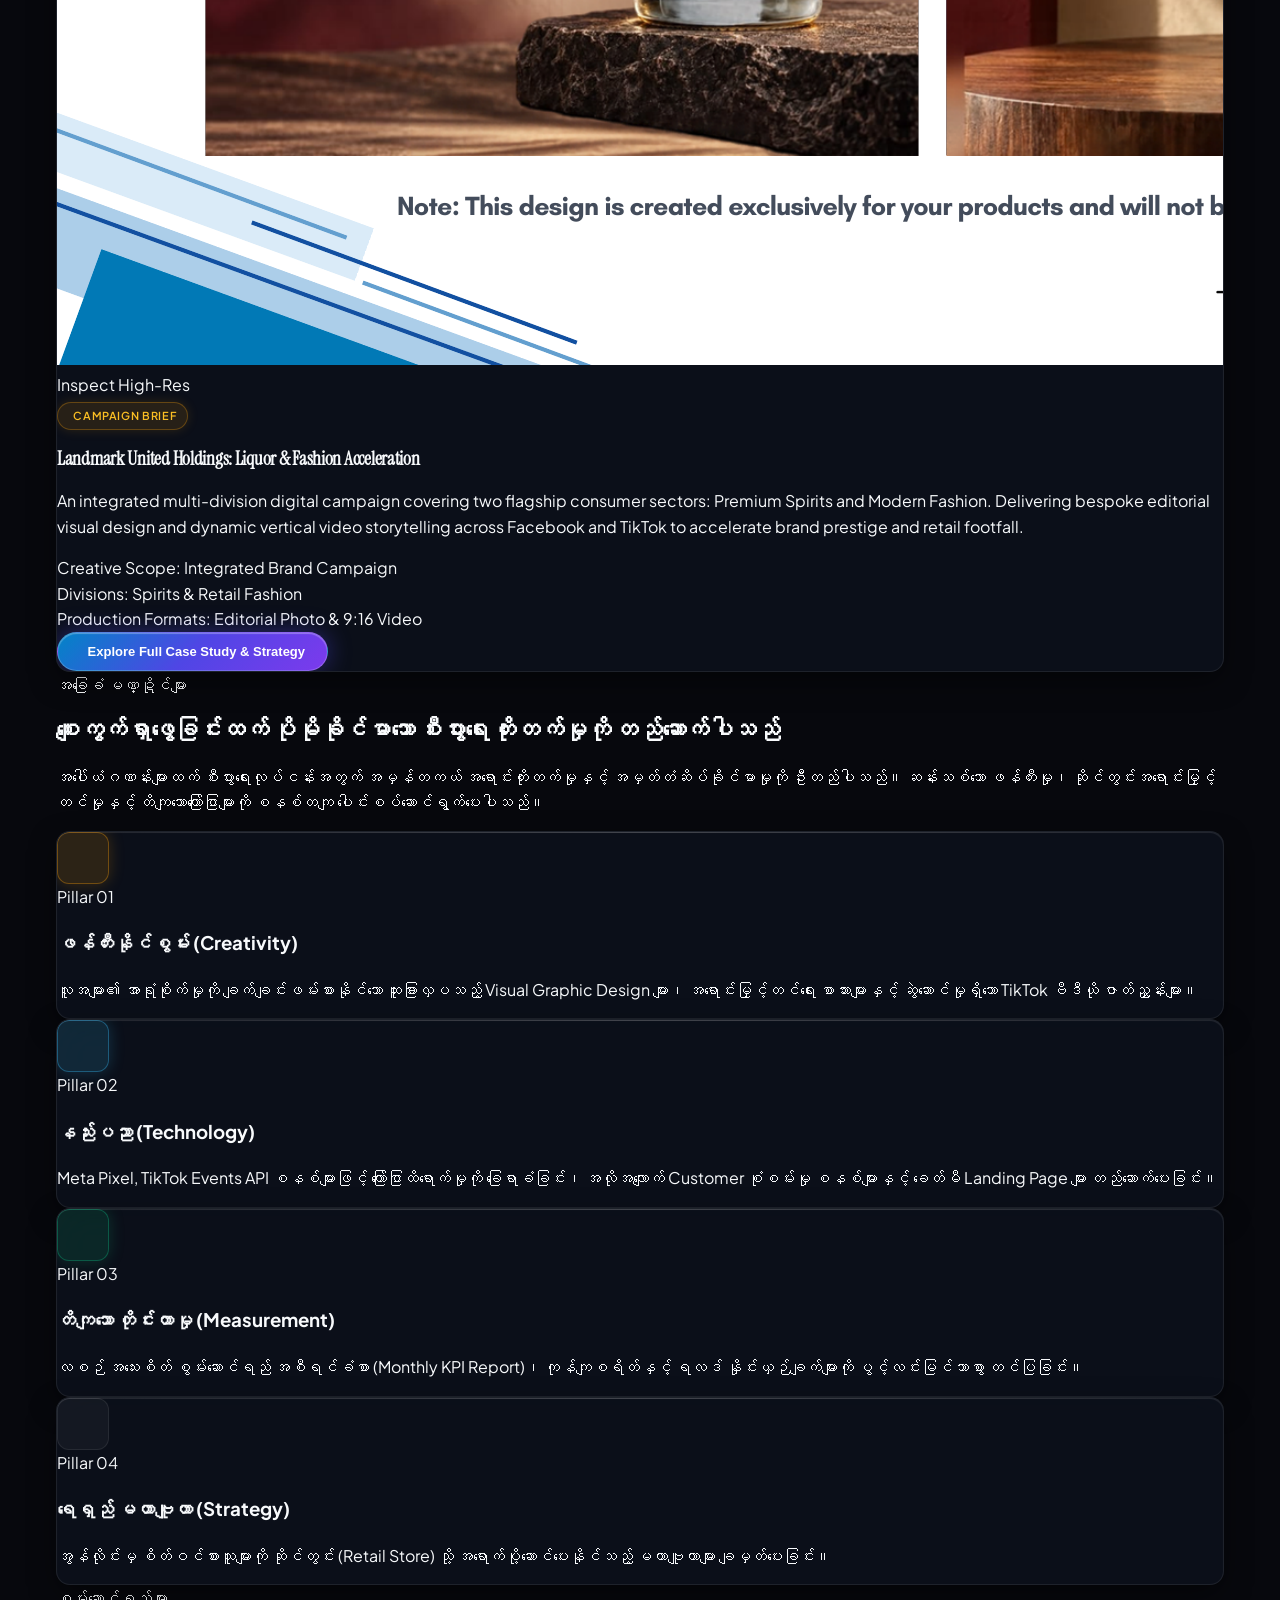
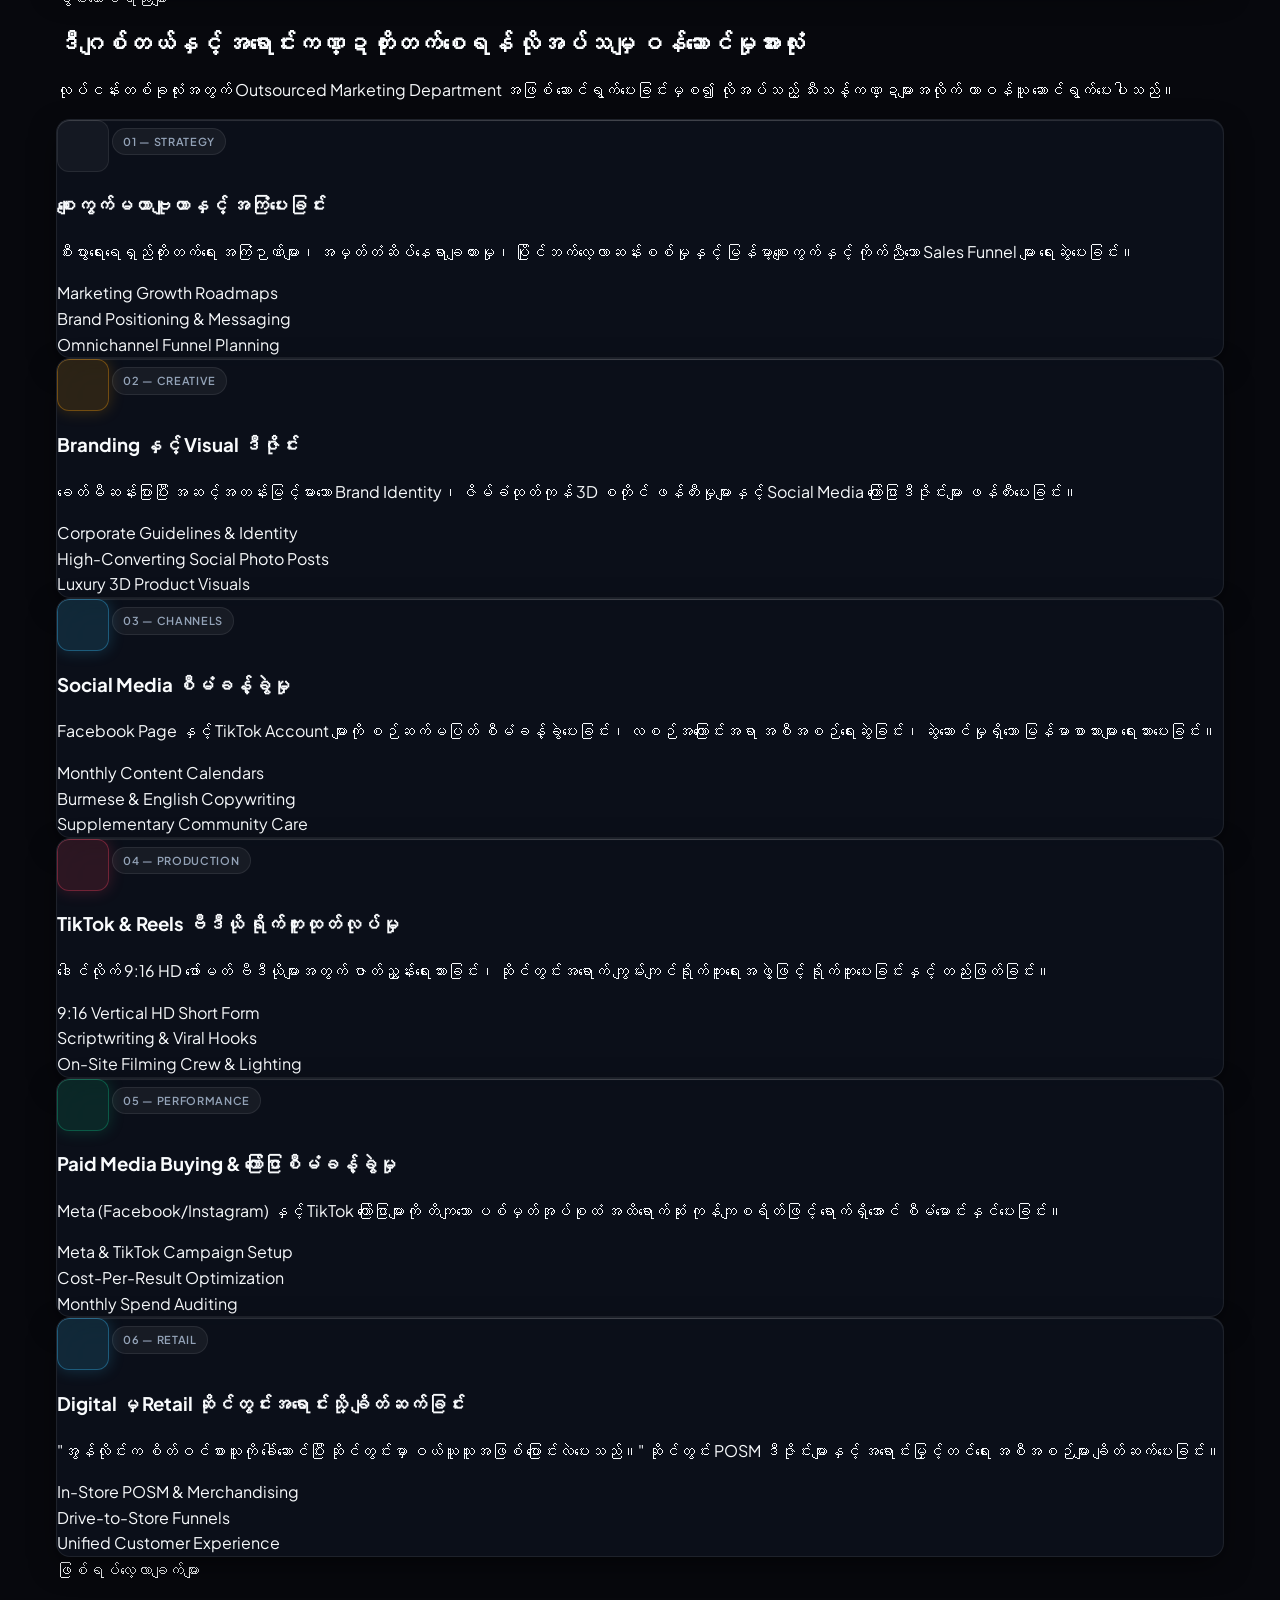
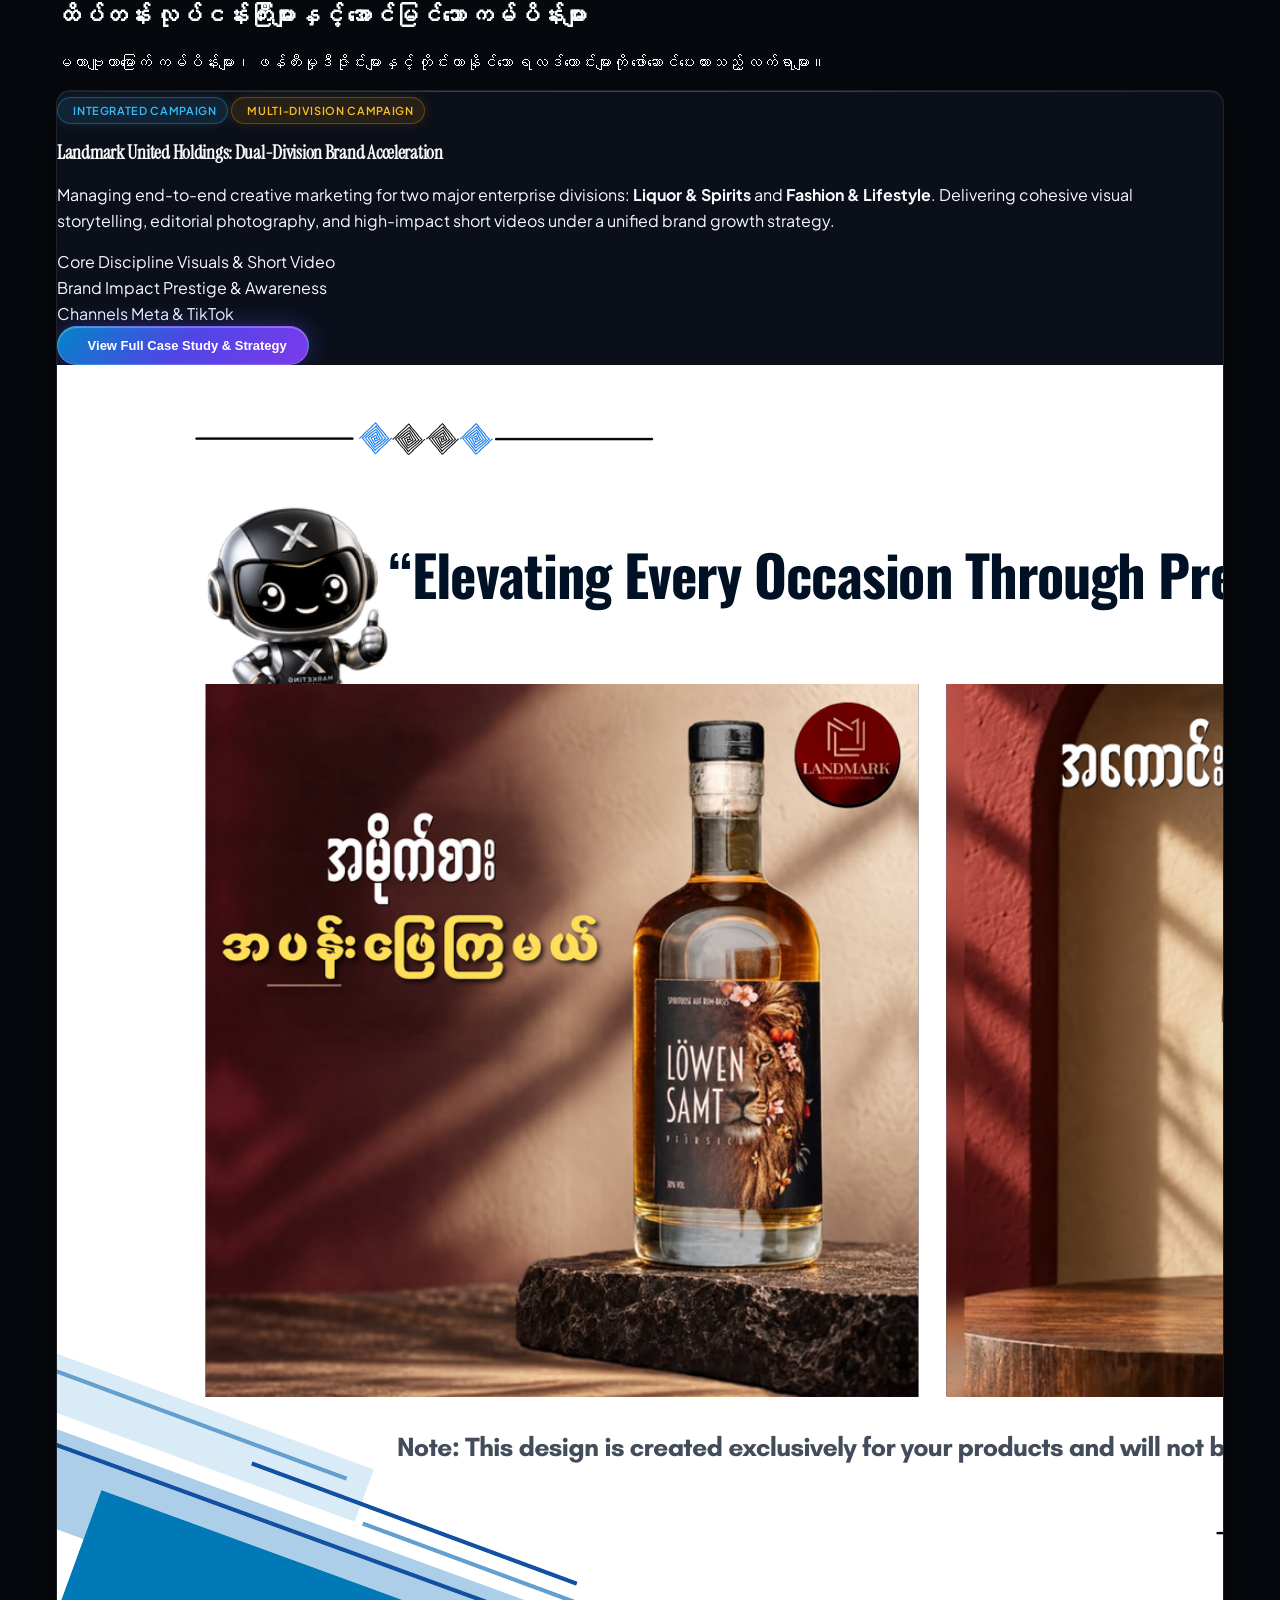
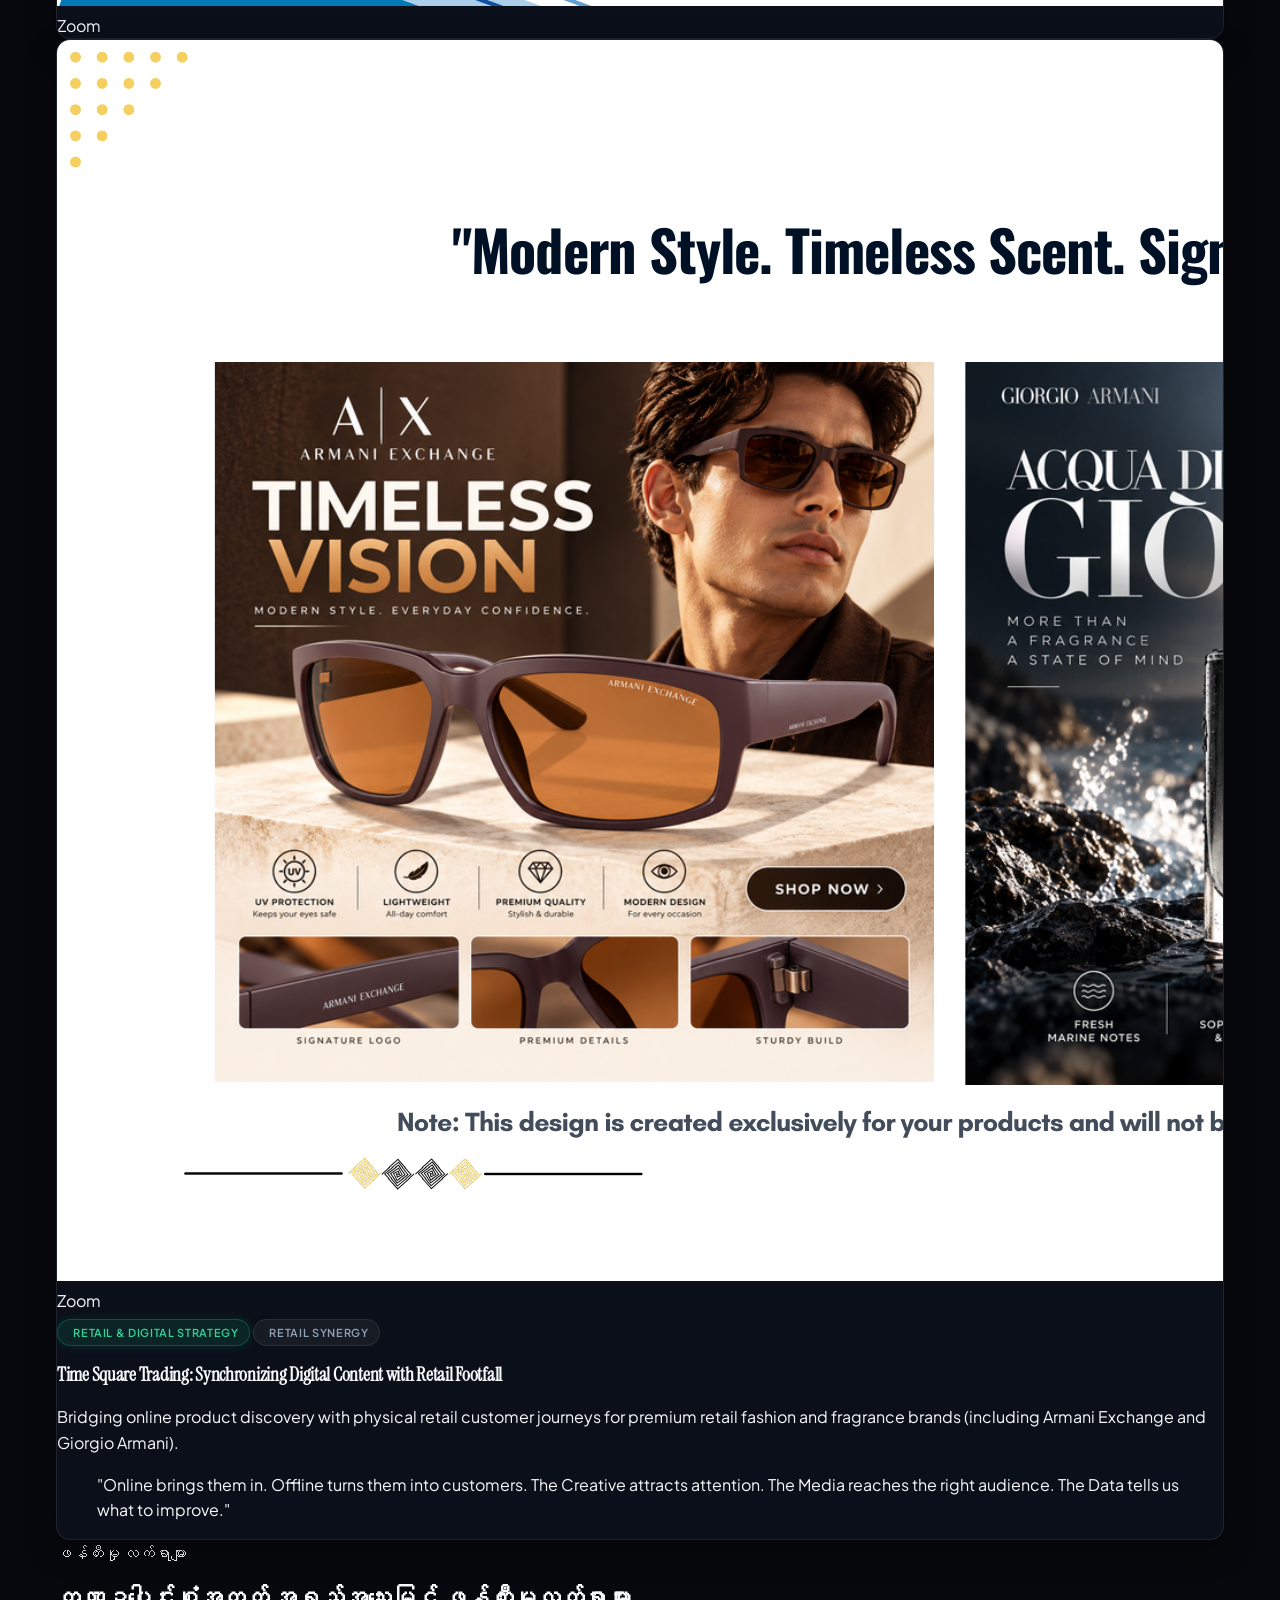
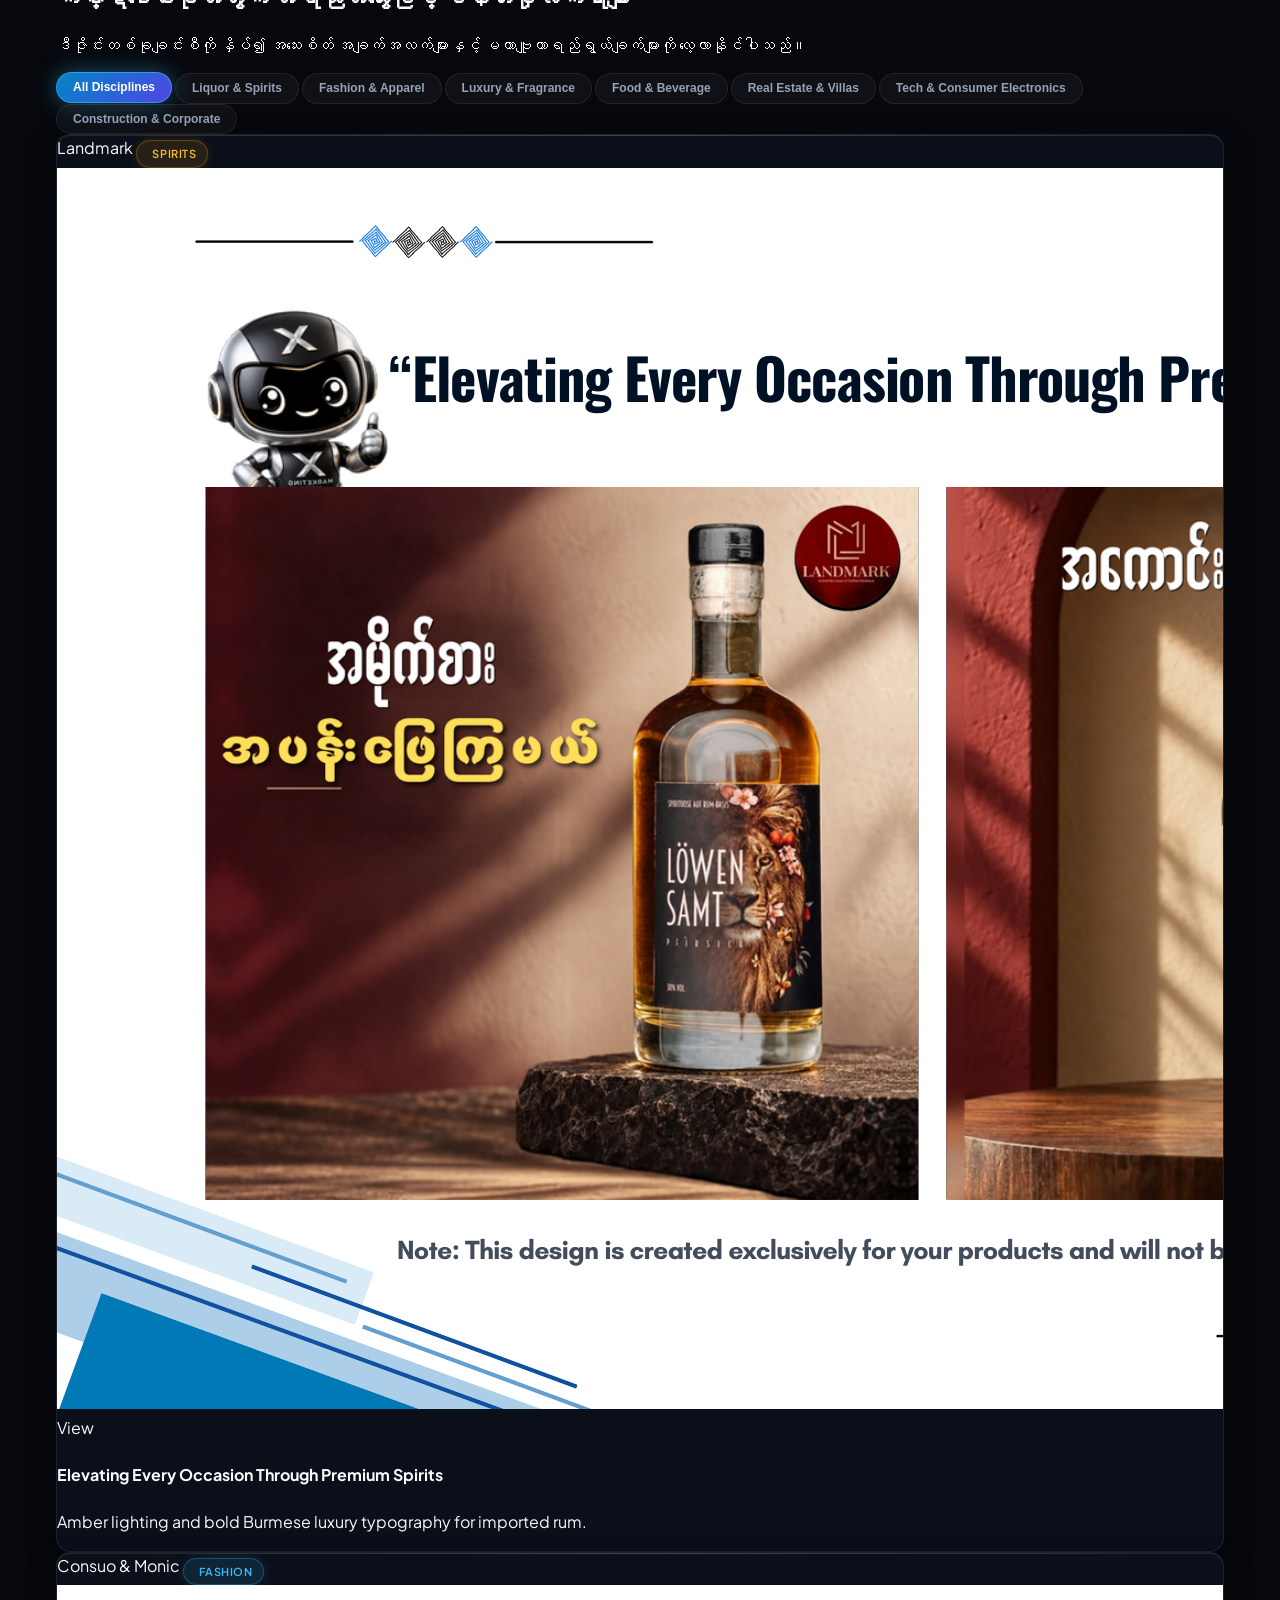
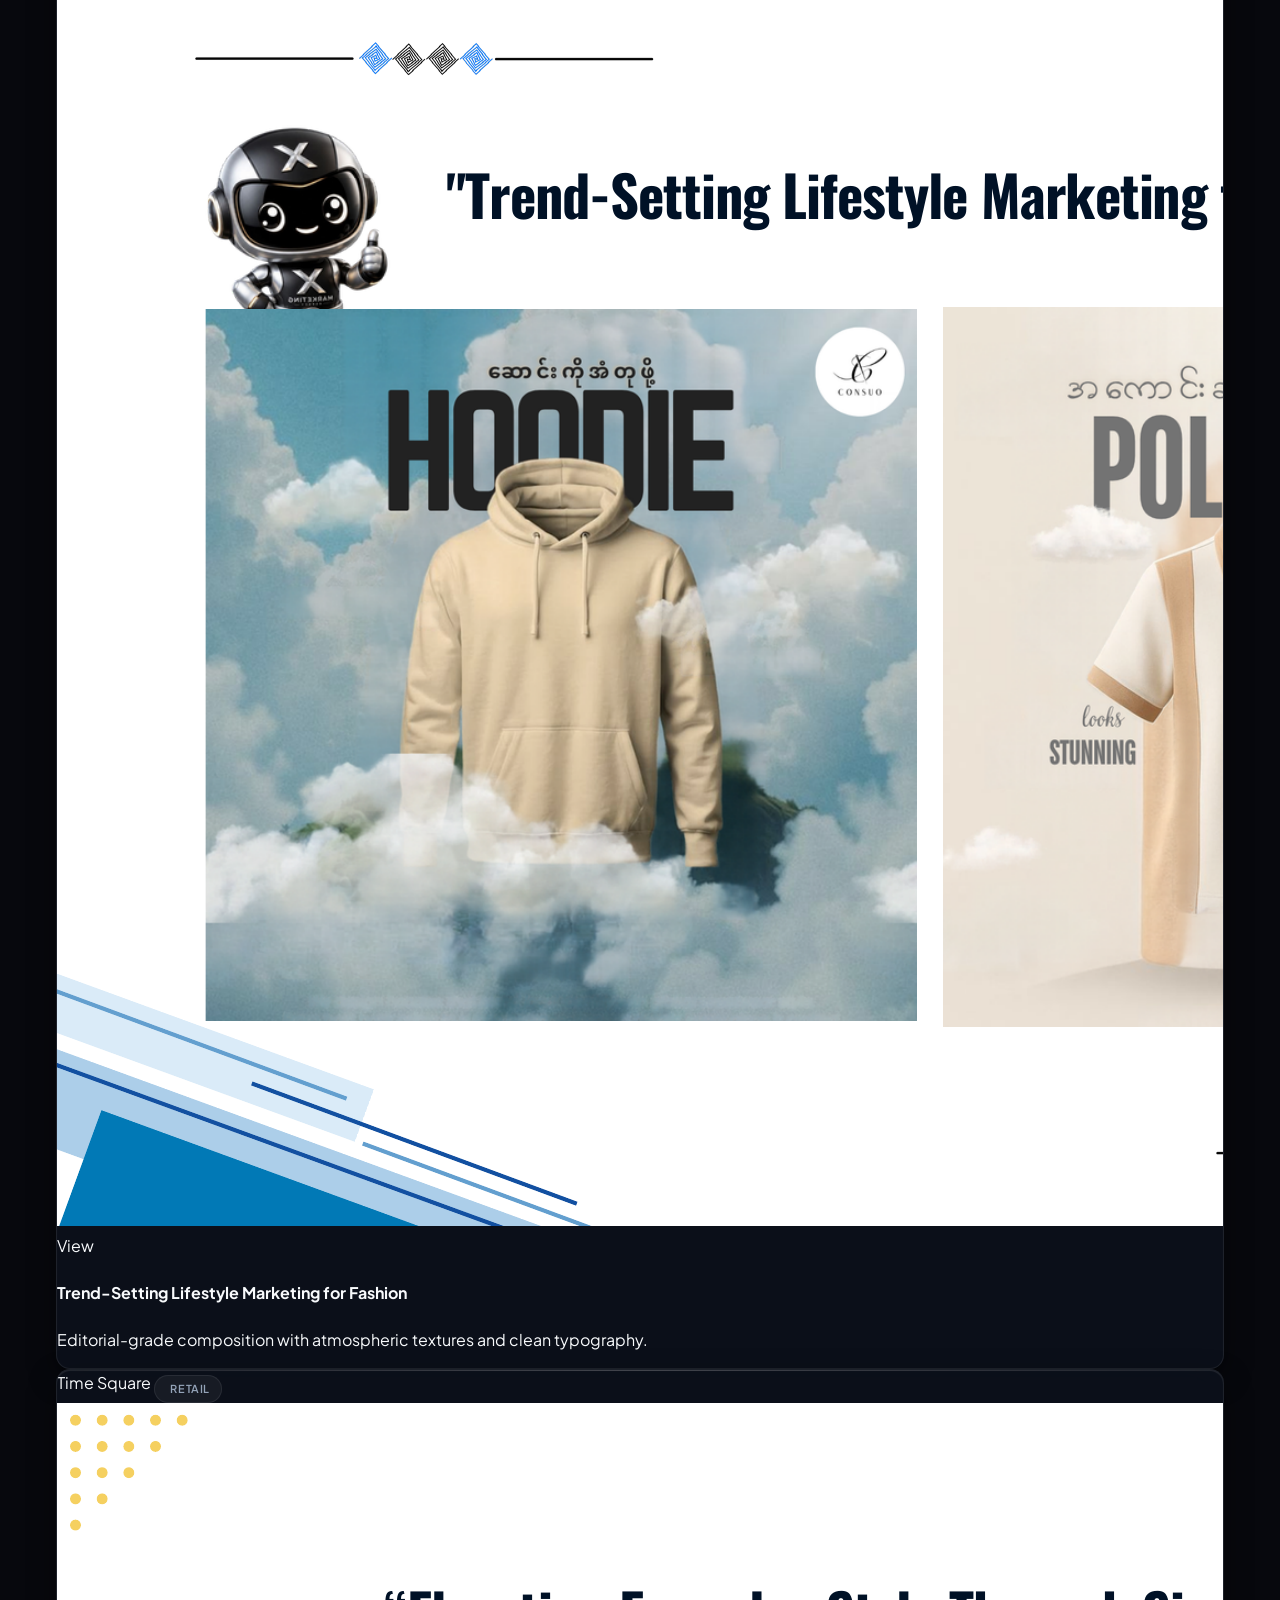
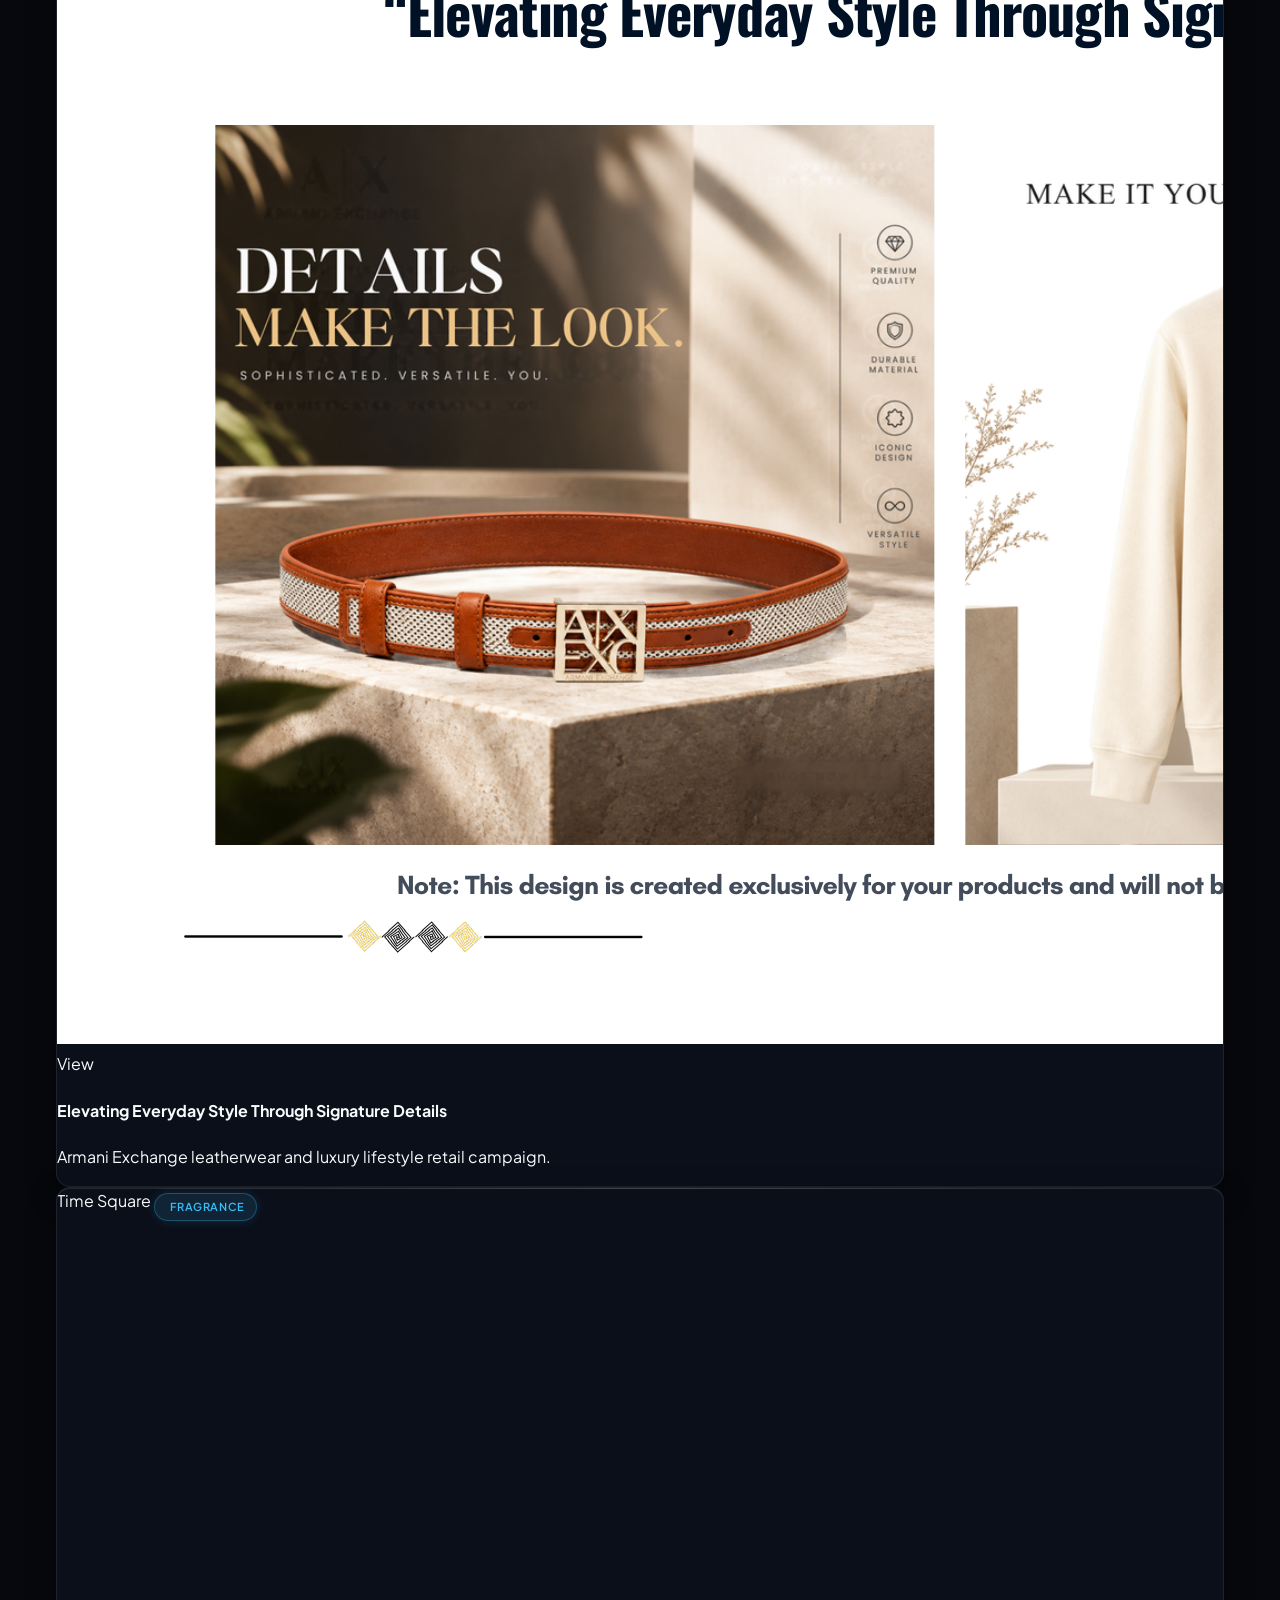
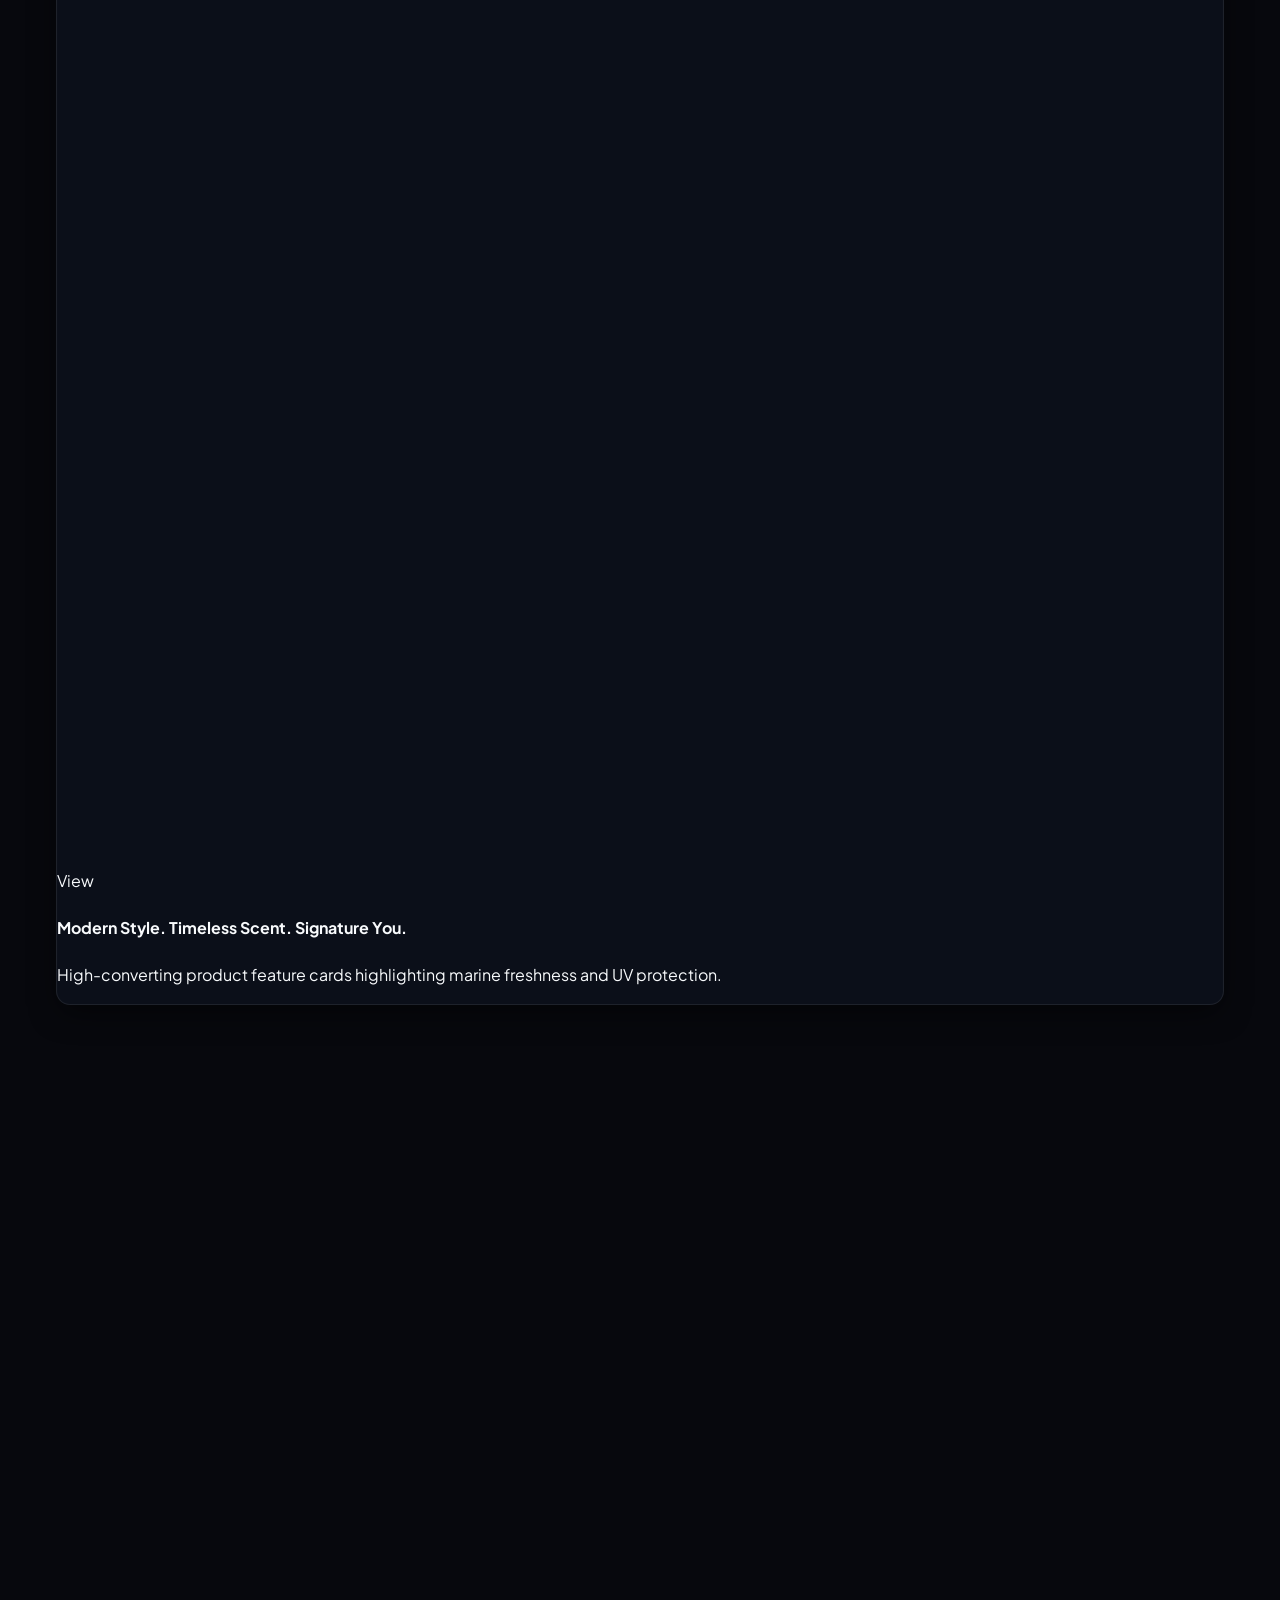
==== commit 70226982: "fix: remove all quotation deliverables tables quotas and contract terminology" ====
--- a/index.html
+++ b/index.html
@@ -185,8 +185,8 @@
               <i class="ph-bold ph-stack text-sm"></i>
             </div>
             <div>
-              <div class="font-mono text-xs text-lightMuted uppercase" data-i18n="stat_output_label">Monthly Deliverables Managed</div>
-              <div class="text-2xl font-bold text-white mt-0.5">180+ Creative Assets Delivered</div>
+              <div class="font-mono text-xs text-lightMuted uppercase" data-i18n="stat_output_label">Creative Production</div>
+              <div class="text-2xl font-bold text-white mt-0.5">High-Impact Visuals & Video</div>
             </div>
           </div>
 
@@ -255,20 +255,20 @@
                 Landmark United Holdings: Liquor & Fashion Acceleration
               </h3>
               <p class="text-xs sm:text-sm text-muted leading-relaxed">
-                An integrated multi-division digital campaign covering two flagship consumer sectors: Premium Spirits and Modern Fashion. Producing 46 curated platform deliverables monthly across Facebook and TikTok to accelerate brand prestige and retail footfall.
+                An integrated multi-division digital campaign covering two flagship consumer sectors: Premium Spirits and Modern Fashion. Delivering bespoke editorial visual design and dynamic vertical video storytelling across Facebook and TikTok to accelerate brand prestige and retail footfall.
               </p>
               <div class="space-y-2 text-xs text-charcoal font-mono border-t border-border pt-4">
                 <div class="flex justify-between py-1 border-b border-border">
-                  <span class="text-muted flex items-center gap-1"><i class="ph-bold ph-stack text-xs"></i> Monthly Output:</span>
-                  <span class="font-semibold">46 High-Res Assets</span>
+                  <span class="text-muted flex items-center gap-1"><i class="ph-bold ph-stack text-xs"></i> Creative Scope:</span>
+                  <span class="font-semibold">Integrated Brand Campaign</span>
                 </div>
                 <div class="flex justify-between py-1 border-b border-border">
                   <span class="text-muted flex items-center gap-1"><i class="ph-bold ph-split-horizontal text-xs"></i> Divisions:</span>
-                  <span class="font-semibold">Liquor + Fashion</span>
+                  <span class="font-semibold">Spirits & Retail Fashion</span>
                 </div>
                 <div class="flex justify-between py-1">
-                  <span class="text-muted flex items-center gap-1"><i class="ph-bold ph-video-camera text-xs"></i> Core Formats:</span>
-                  <span class="font-semibold">32 Visuals + 14 Videos</span>
+                  <span class="text-muted flex items-center gap-1"><i class="ph-bold ph-video-camera text-xs"></i> Production Formats:</span>
+                  <span class="font-semibold">Editorial Photo & 9:16 Video</span>
                 </div>
               </div>
             </div>
@@ -335,7 +335,7 @@
           <div class="font-mono text-xs text-lightMuted uppercase">Pillar 03</div>
           <h3 class="font-semibold text-base text-charcoal" data-i18n="pillar_3_title">Measurement</h3>
           <p class="text-xs text-muted leading-relaxed" data-i18n="pillar_3_desc">
-            Transparent monthly KPI reporting, cost-per-result optimization, ROAS calculations, and clear advertising spend reconciliation without hidden markups.
+            Transparent monthly KPI reporting, cost-per-result optimization, ROAS calculations, and clear advertising spend performance and growth insights.
           </p>
         </div>
 
@@ -448,7 +448,7 @@
             </div>
             <h3 class="text-lg font-bold text-charcoal" data-i18n="s4_title">TikTok & Reels Video Production</h3>
             <p class="text-xs sm:text-sm text-muted leading-relaxed" data-i18n="s4_desc">
-              Full-service 9:16 vertical video production for TikTok and Facebook Reels. Concept drafting, scriptwriting, on-site shooting (2-3 days/mo), talent coordination, and editing.
+              Full-service 9:16 vertical video production for TikTok and Facebook Reels. Concept drafting, scriptwriting, on-site cinematography, studio lighting, talent coordination, and editing.
             </p>
           </div>
           <div class="border-t border-border pt-4 mt-6 text-xs text-charcoal space-y-2 font-mono">
@@ -540,21 +540,21 @@
               Landmark United Holdings: Dual-Division Brand Acceleration
             </h3>
             <p class="text-xs sm:text-sm text-muted leading-relaxed">
-              Managing end-to-end digital marketing for two major enterprise divisions: <strong>Liquor & Spirits</strong> and <strong>Fashion & Lifestyle</strong>. Delivering 46 assets every 30 days under a cohesive multi-channel brand growth strategy.
+              Managing end-to-end creative marketing for two major enterprise divisions: <strong>Liquor & Spirits</strong> and <strong>Fashion & Lifestyle</strong>. Delivering cohesive visual storytelling, editorial photography, and high-impact short videos under a unified brand growth strategy.
             </p>
 
             <div class="grid grid-cols-3 gap-3 border border-border p-4 rounded bg-subtle text-xs font-mono">
               <div>
-                <span class="text-muted block text-[11px] flex items-center gap-1"><i class="ph-bold ph-stack text-xs"></i> Monthly Assets</span>
-                <span class="font-bold text-charcoal">46 Assets / Mo</span>
+                <span class="text-muted block text-[11px] flex items-center gap-1"><i class="ph-bold ph-stack text-xs"></i> Core Discipline</span>
+                <span class="font-bold text-charcoal">Visuals & Short Video</span>
               </div>
               <div>
-                <span class="text-muted block text-[11px] flex items-center gap-1"><i class="ph-bold ph-video-camera text-xs"></i> Formats</span>
-                <span class="font-bold text-charcoal">32 Visuals + 14 Vids</span>
+                <span class="text-muted block text-[11px] flex items-center gap-1"><i class="ph-bold ph-sparkle text-xs"></i> Brand Impact</span>
+                <span class="font-bold text-charcoal">Prestige & Awareness</span>
               </div>
               <div>
                 <span class="text-muted block text-[11px] flex items-center gap-1"><i class="ph-bold ph-broadcast text-xs"></i> Channels</span>
-                <span class="font-bold text-charcoal">FB & TikTok</span>
+                <span class="font-bold text-charcoal">Meta & TikTok</span>
               </div>
             </div>
 
@@ -599,7 +599,7 @@
               </span>
               <span class="badge-neutral">
                 <i class="ph-bold ph-tag text-xs"></i>
-                <span>Partner Proposal</span>
+                <span>Retail Synergy</span>
               </span>
             </div>
             <h3 class="font-editorial text-3xl text-charcoal">
@@ -885,7 +885,7 @@
           6-Step Production Workflow & Creative Standards
         </h2>
         <p class="text-sm sm:text-base text-muted" data-i18n="wf_desc">
-          We operate with agency discipline. Every deliverable follows our structured review process, brand alignment checks, and platform compliance guidelines.
+          We operate with agency discipline. Every project follows our structured creative process, brand alignment checks, and platform compliance guidelines.
         </p>
       </div>
 
@@ -895,29 +895,29 @@
         <div class="bento-card p-6 space-y-3">
           <div class="flex items-center justify-between">
             <div class="icon-box icon-box-neutral">
-              <i class="ph-bold ph-file-arrow-up text-sm"></i>
+              <i class="ph-bold ph-compass text-sm"></i>
             </div>
             <span class="badge-neutral font-mono">Step 01</span>
           </div>
-          <h4 class="font-bold text-sm text-charcoal">Asset & Brief Supply</h4>
+          <h4 class="font-bold text-sm text-charcoal">Brand Immersion & Strategy</h4>
           <p class="text-xs text-muted leading-relaxed">
-            Client supplies product details, prices, stock status, brand assets, active promotions, and required permissions.
+            In-depth alignment on brand positioning, audience personas, visual tone of voice, and core campaign objectives.
           </p>
-          <span class="text-[11px] font-mono text-lightMuted block pt-1">Party: Client</span>
+          <span class="text-[11px] font-mono text-lightMuted block pt-1">Phase: Discovery</span>
         </div>
 
         <div class="bento-card p-6 space-y-3">
           <div class="flex items-center justify-between">
             <div class="icon-box icon-box-blue">
-              <i class="ph-bold ph-calendar-check text-sm"></i>
+              <i class="ph-bold ph-lightbulb text-sm"></i>
             </div>
             <span class="badge-neutral font-mono">Step 02</span>
           </div>
-          <h4 class="font-bold text-sm text-charcoal">Calendar & Scripting</h4>
+          <h4 class="font-bold text-sm text-charcoal">Concept & Script Development</h4>
           <p class="text-xs text-muted leading-relaxed">
-            X Marketing prepares the monthly content calendar, creative direction, video scripts, visual design concepts, and copywriting.
+            Developing moodboards, art-directed visual concepts, compelling Burmese/English copy, and vertical video scripts with viral hooks.
           </p>
-          <span class="text-[11px] font-mono text-lightMuted block pt-1">Party: X Marketing Agency</span>
+          <span class="text-[11px] font-mono text-lightMuted block pt-1">Phase: Creative Planning</span>
         </div>
 
         <div class="bento-card p-6 space-y-3">
@@ -927,11 +927,11 @@
             </div>
             <span class="badge-neutral font-mono">Step 03</span>
           </div>
-          <h4 class="font-bold text-sm text-charcoal">Review & Signoff</h4>
+          <h4 class="font-bold text-sm text-charcoal">Collaborative Alignment</h4>
           <p class="text-xs text-muted leading-relaxed">
-            Client reviews and approves drafts within 1–2 business days. Content is verified for pricing claims and platform compliance.
+            Iterative creative alignment and feedback ensuring all drafts strictly reflect brand elegance, tone of voice, and platform policies.
           </p>
-          <span class="text-[11px] font-mono text-lightMuted block pt-1">Party: Client & Agency</span>
+          <span class="text-[11px] font-mono text-lightMuted block pt-1">Phase: Alignment</span>
         </div>
 
         <div class="bento-card p-6 space-y-3">
@@ -941,37 +941,37 @@
             </div>
             <span class="badge-neutral font-mono">Step 04</span>
           </div>
-          <h4 class="font-bold text-sm text-charcoal">On-Site Filming</h4>
+          <h4 class="font-bold text-sm text-charcoal">Production & Cinematography</h4>
           <p class="text-xs text-muted leading-relaxed">
-            2–3 store or location shoot days per month. Dedicated videographers, lighting, and direction for vertical video assets.
+            Dedicated on-location and studio shooting with high-end camera rigs, professional lighting, and art direction for 9:16 vertical video.
           </p>
-          <span class="text-[11px] font-mono text-lightMuted block pt-1">Party: Production Crew</span>
+          <span class="text-[11px] font-mono text-lightMuted block pt-1">Phase: Production</span>
         </div>
 
         <div class="bento-card p-6 space-y-3">
           <div class="flex items-center justify-between">
             <div class="icon-box icon-box-yellow">
-              <i class="ph-bold ph-pencil-simple-line text-sm"></i>
+              <i class="ph-bold ph-paint-brush text-sm"></i>
             </div>
             <span class="badge-neutral font-mono">Step 05</span>
           </div>
-          <h4 class="font-bold text-sm text-charcoal">Revisions & Polish</h4>
+          <h4 class="font-bold text-sm text-charcoal">Post-Production & Refinement</h4>
           <p class="text-xs text-muted leading-relaxed">
-            Up to 2 collaborative revision rounds per deliverable within the approved creative brief to ensure exact brand and visual alignment.
+            High-end editorial color grading, typography styling, custom audio engineering, and fine retouching for a flawless finish.
           </p>
-          <span class="text-[11px] font-mono text-lightMuted block pt-1">Standard: 2 Rounds Included</span>
+          <span class="text-[11px] font-mono text-lightMuted block pt-1">Phase: Craft & Polish</span>
         </div>
 
         <div class="bento-card p-6 space-y-3">
           <div class="flex items-center justify-between">
             <div class="icon-box icon-box-neutral">
-              <i class="ph-bold ph-chart-pie-slice text-sm"></i>
+              <i class="ph-bold ph-chart-line-up text-sm"></i>
             </div>
             <span class="badge-neutral font-mono">Step 06</span>
           </div>
-          <h4 class="font-bold text-sm text-charcoal">Publishing & Reporting</h4>
+          <h4 class="font-bold text-sm text-charcoal">Launch & Growth Analytics</h4>
           <p class="text-xs text-muted leading-relaxed">
-            Timely publishing across Facebook & TikTok. Active ads pacing, supplementary community guidance, and monthly KPI performance reports.
+            Synchronized multi-channel deployment across Meta and TikTok, active ad audience scaling, and comprehensive performance insights.
           </p>
           <span class="text-[11px] font-mono text-lightMuted block pt-1">Party: X Marketing Agency</span>
         </div>
@@ -1007,11 +1007,11 @@
 
         <div class="accordion-item">
           <button class="accordion-trigger" onclick="toggleAccordion(this)">
-            <span>Who owns the created intellectual property?</span>
+            <span>How do you maintain visual consistency across digital channels and physical retail?</span>
             <span class="font-mono text-base">+</span>
           </button>
           <div class="accordion-content">
-            The client holds full commercial marketing rights for all approved final visuals and produced videos. The agency retains ownership of underlying production templates and internal workflows.
+            We develop standardized aesthetic guidelines, curated color grading curves, and bespoke typography systems. This ensures every social media photo, vertical video, and physical retail POSM material presents a unified, premium brand presence.
           </div>
         </div>
 
@@ -1036,7 +1036,7 @@
               Initiate a Strategic Partnership
             </h3>
             <p class="text-xs sm:text-sm text-muted leading-relaxed">
-              Reach out directly to our lead strategy team. We will review your product catalog and propose a tailored deliverable scope within 24 hours.
+              Reach out directly to our lead strategy team. We will review your brand's growth goals and discuss creative opportunities within 24 hours.
             </p>
           </div>
 
@@ -1243,12 +1243,12 @@
             <span class="font-bold">Spirits & Fashion</span>
           </div>
           <div>
-            <span class="text-muted block text-[11px] flex items-center gap-1"><i class="ph-bold ph-stack text-xs"></i> Monthly Assets:</span>
-            <span class="font-bold text-charcoal">46 Deliverables</span>
+            <span class="text-muted block text-[11px] flex items-center gap-1"><i class="ph-bold ph-sparkle text-xs"></i> Strategy:</span>
+            <span class="font-bold text-charcoal">Brand Prestige</span>
           </div>
           <div>
-            <span class="text-muted block text-[11px] flex items-center gap-1"><i class="ph-bold ph-broadcast text-xs"></i> Core Channels:</span>
-            <span class="font-bold text-charcoal">FB & TikTok</span>
+            <span class="text-muted block text-[11px] flex items-center gap-1"><i class="ph-bold ph-broadcast text-xs"></i> Channels:</span>
+            <span class="font-bold text-charcoal">Meta & TikTok</span>
           </div>
         </div>
 
@@ -1263,56 +1263,44 @@
           </p>
         </div>
 
-        <!-- Deliverables Matrix Table -->
-        <div>
-          <h4 class="font-bold text-sm text-charcoal mb-2 flex items-center gap-1.5">
-            <i class="ph-bold ph-table text-sm"></i>
-            <span>2. Content Architecture & Monthly Deliverables</span>
+        <!-- Creative Direction & Visual Pillars -->
+        <div class="space-y-3">
+          <h4 class="font-bold text-sm text-charcoal flex items-center gap-1.5">
+            <i class="ph-bold ph-palette text-sm"></i>
+            <span>2. Creative Direction & Visual Pillars</span>
           </h4>
-          <table class="w-full text-left border-collapse border border-border text-xs font-mono">
-            <thead>
-              <tr class="bg-subtle text-charcoal">
-                <th class="p-2 border border-border">Division</th>
-                <th class="p-2 border border-border">Facebook Visual Posts</th>
-                <th class="p-2 border border-border">TikTok HD Videos</th>
-                <th class="p-2 border border-border">Monthly Total</th>
-              </tr>
-            </thead>
-            <tbody>
-              <tr>
-                <td class="p-2 border border-border font-semibold flex items-center gap-1"><i class="ph-bold ph-brandy text-xs"></i> Liquor & Spirits</td>
-                <td class="p-2 border border-border">16 Visual Photo Posts</td>
-                <td class="p-2 border border-border">7 Vertical Short Videos</td>
-                <td class="p-2 border border-border font-bold">23 Deliverables</td>
-              </tr>
-              <tr>
-                <td class="p-2 border border-border font-semibold flex items-center gap-1"><i class="ph-bold ph-t-shirt text-xs"></i> Fashion & Apparel</td>
-                <td class="p-2 border border-border">16 Visual Photo Posts</td>
-                <td class="p-2 border border-border">7 Vertical Short Videos</td>
-                <td class="p-2 border border-border font-bold">23 Deliverables</td>
-              </tr>
-              <tr class="bg-subtle font-bold">
-                <td class="p-2 border border-border">TOTAL OUTPUT</td>
-                <td class="p-2 border border-border">32 Visual Posts / Mo</td>
-                <td class="p-2 border border-border">14 Short Videos / Mo</td>
-                <td class="p-2 border border-border">46 High-Res Assets / Mo</td>
-              </tr>
-            </tbody>
-          </table>
-          <p class="text-[11px] text-muted font-mono mt-1.5">*Vertical short videos are cross-repurposed across TikTok and Facebook Reels to maximize cross-platform reach.</p>
-        </div>
-
-        <!-- Production Quality & Policies -->
+          <div class="grid grid-cols-1 md:grid-cols-2 gap-4">
+            <div class="p-4 rounded border border-border bg-subtle/50 space-y-2">
+              <div class="font-semibold text-xs text-charcoal flex items-center gap-1.5">
+                <i class="ph-bold ph-brandy text-xs text-amber-400"></i>
+                <span>Liquor & Spirits (Löwen Samt & Ron Millonario 15)</span>
+              </div>
+              <p class="text-xs text-muted leading-relaxed">
+                Warm amber ambient lighting, luxury bottle typography, editorial framing, and historical heritage storytelling that captures European prestige and collector appeal.
+              </p>
+            </div>
+            <div class="p-4 rounded border border-border bg-subtle/50 space-y-2">
+              <div class="font-semibold text-xs text-charcoal flex items-center gap-1.5">
+                <i class="ph-bold ph-t-shirt text-xs text-cyan-400"></i>
+                <span>Fashion & Apparel (Consuo & Monic)</span>
+              </div>
+              <p class="text-xs text-muted leading-relaxed">
+                Minimalist cloud-textured street and lifestyle photography, clean typography, seasonal lookbooks, and high-energy 9:16 vertical transition reels for youthful engagement.
+              </p>
+            </div>
+          </div>
+        </div>
+
+        <!-- Production Craft & Art Direction -->
         <div>
           <h4 class="font-bold text-sm text-charcoal mb-2 flex items-center gap-1.5">
             <i class="ph-bold ph-sparkle text-sm"></i>
-            <span>3. Production Quality Standards</span>
+            <span>3. Production Craft & Art Direction</span>
           </h4>
           <ul class="space-y-2 text-xs text-muted">
-            <li class="flex items-start gap-2"><i class="ph-bold ph-check text-xs text-charcoal mt-0.5"></i> <span><strong>Dedicated Shoot Days:</strong> 2–3 on-site production days each month with dedicated lighting and videography crews.</span></li>
-            <li class="flex items-start gap-2"><i class="ph-bold ph-check text-xs text-charcoal mt-0.5"></i> <span><strong>Refinement Policy:</strong> Up to 2 refinement rounds per asset within the approved creative brief to ensure exact brand alignment.</span></li>
-            <li class="flex items-start gap-2"><i class="ph-bold ph-check text-xs text-charcoal mt-0.5"></i> <span><strong>Compliance Assurance:</strong> Proactive vetting against Meta and TikTok alcohol advertising regulations and local platform standards.</span></li>
-            <li class="flex items-start gap-2"><i class="ph-bold ph-check text-xs text-charcoal mt-0.5"></i> <span><strong>Full Brand Ownership:</strong> Full commercial marketing rights for all approved visuals and produced videos.</span></li>
+            <li class="flex items-start gap-2"><i class="ph-bold ph-check text-xs text-charcoal mt-0.5"></i> <span><strong>Cinematography & Studio Lighting:</strong> Dedicated on-location and studio production crews with specialized lighting rigs and gimbal-stabilized 4K capture.</span></li>
+            <li class="flex items-start gap-2"><i class="ph-bold ph-check text-xs text-charcoal mt-0.5"></i> <span><strong>Editorial Color Grading & Sound:</strong> Bespoke film-grade color grading, high-end product retouching, and custom sound design tailored for short-form engagement.</span></li>
+            <li class="flex items-start gap-2"><i class="ph-bold ph-check text-xs text-charcoal mt-0.5"></i> <span><strong>Compliance & Brand Integrity:</strong> Proactive creative vetting against Meta and TikTok advertising policies and regional community guidelines.</span></li>
           </ul>
         </div>
 
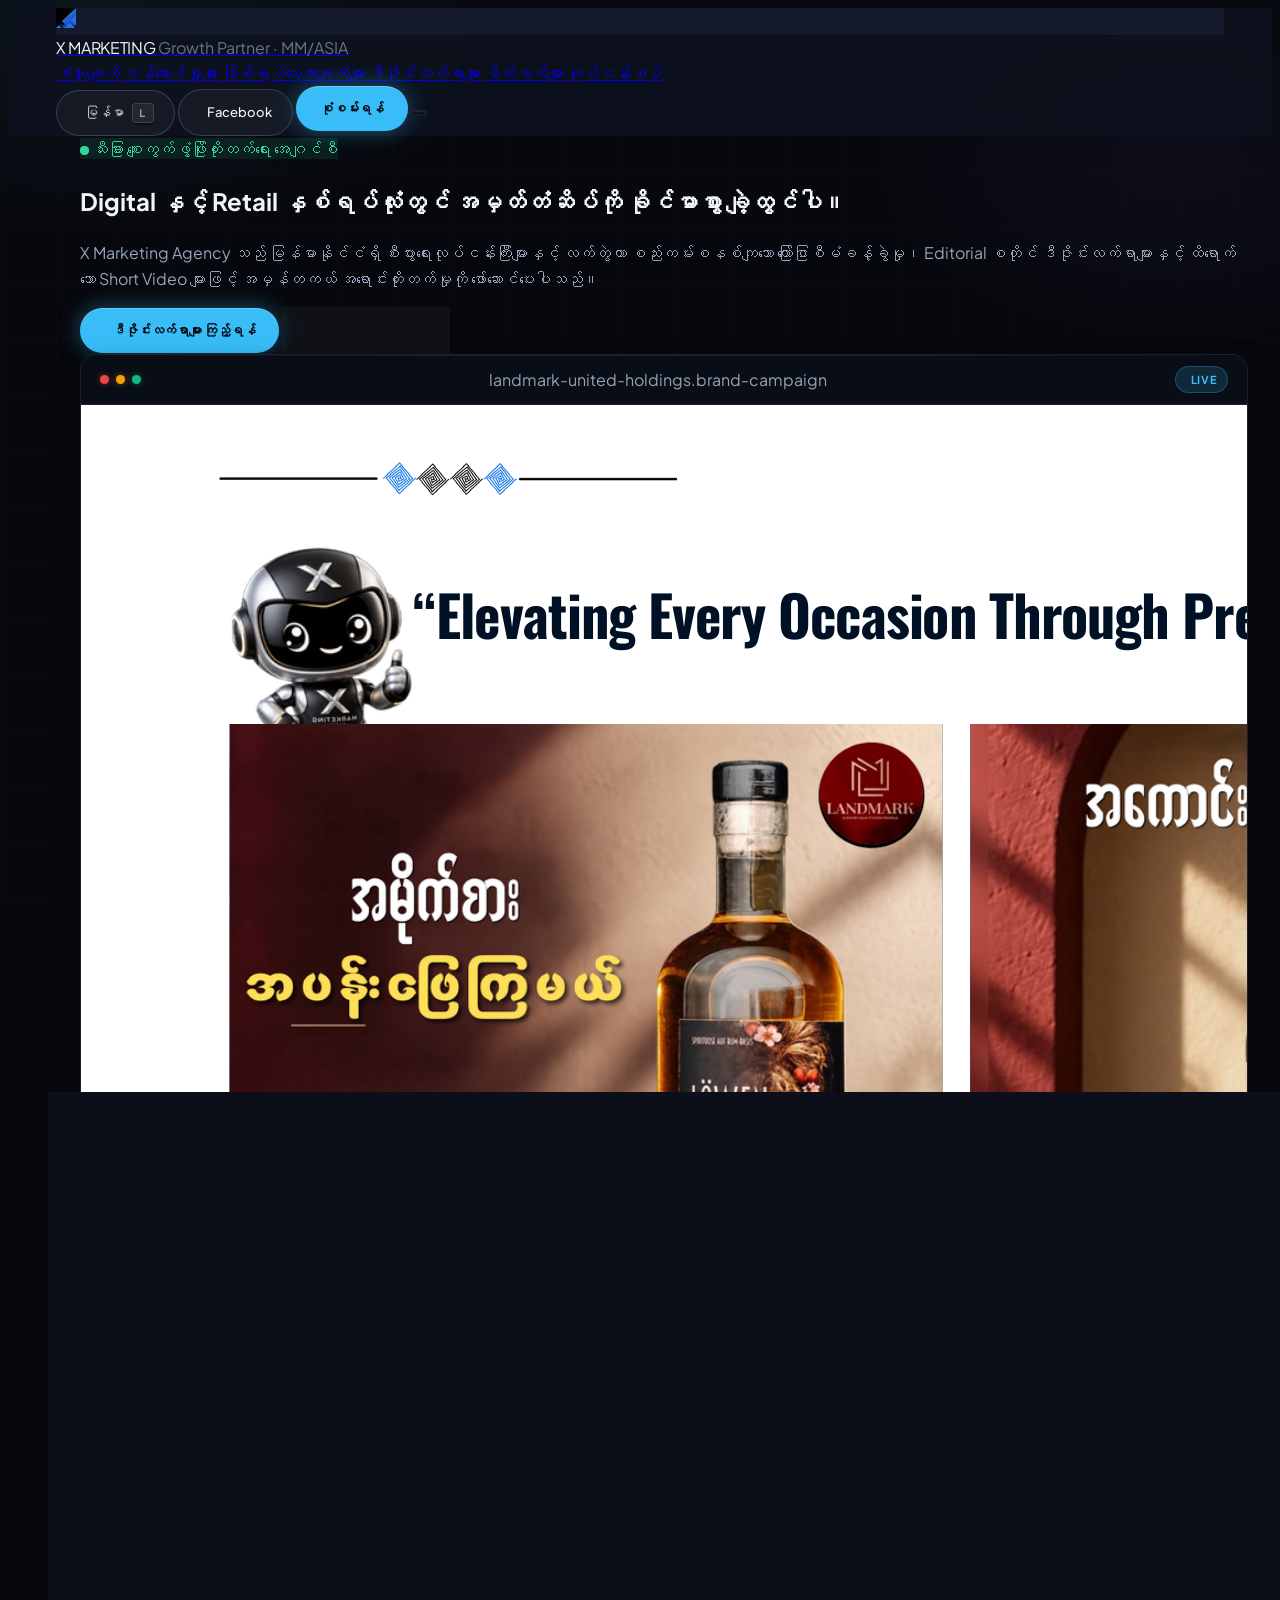
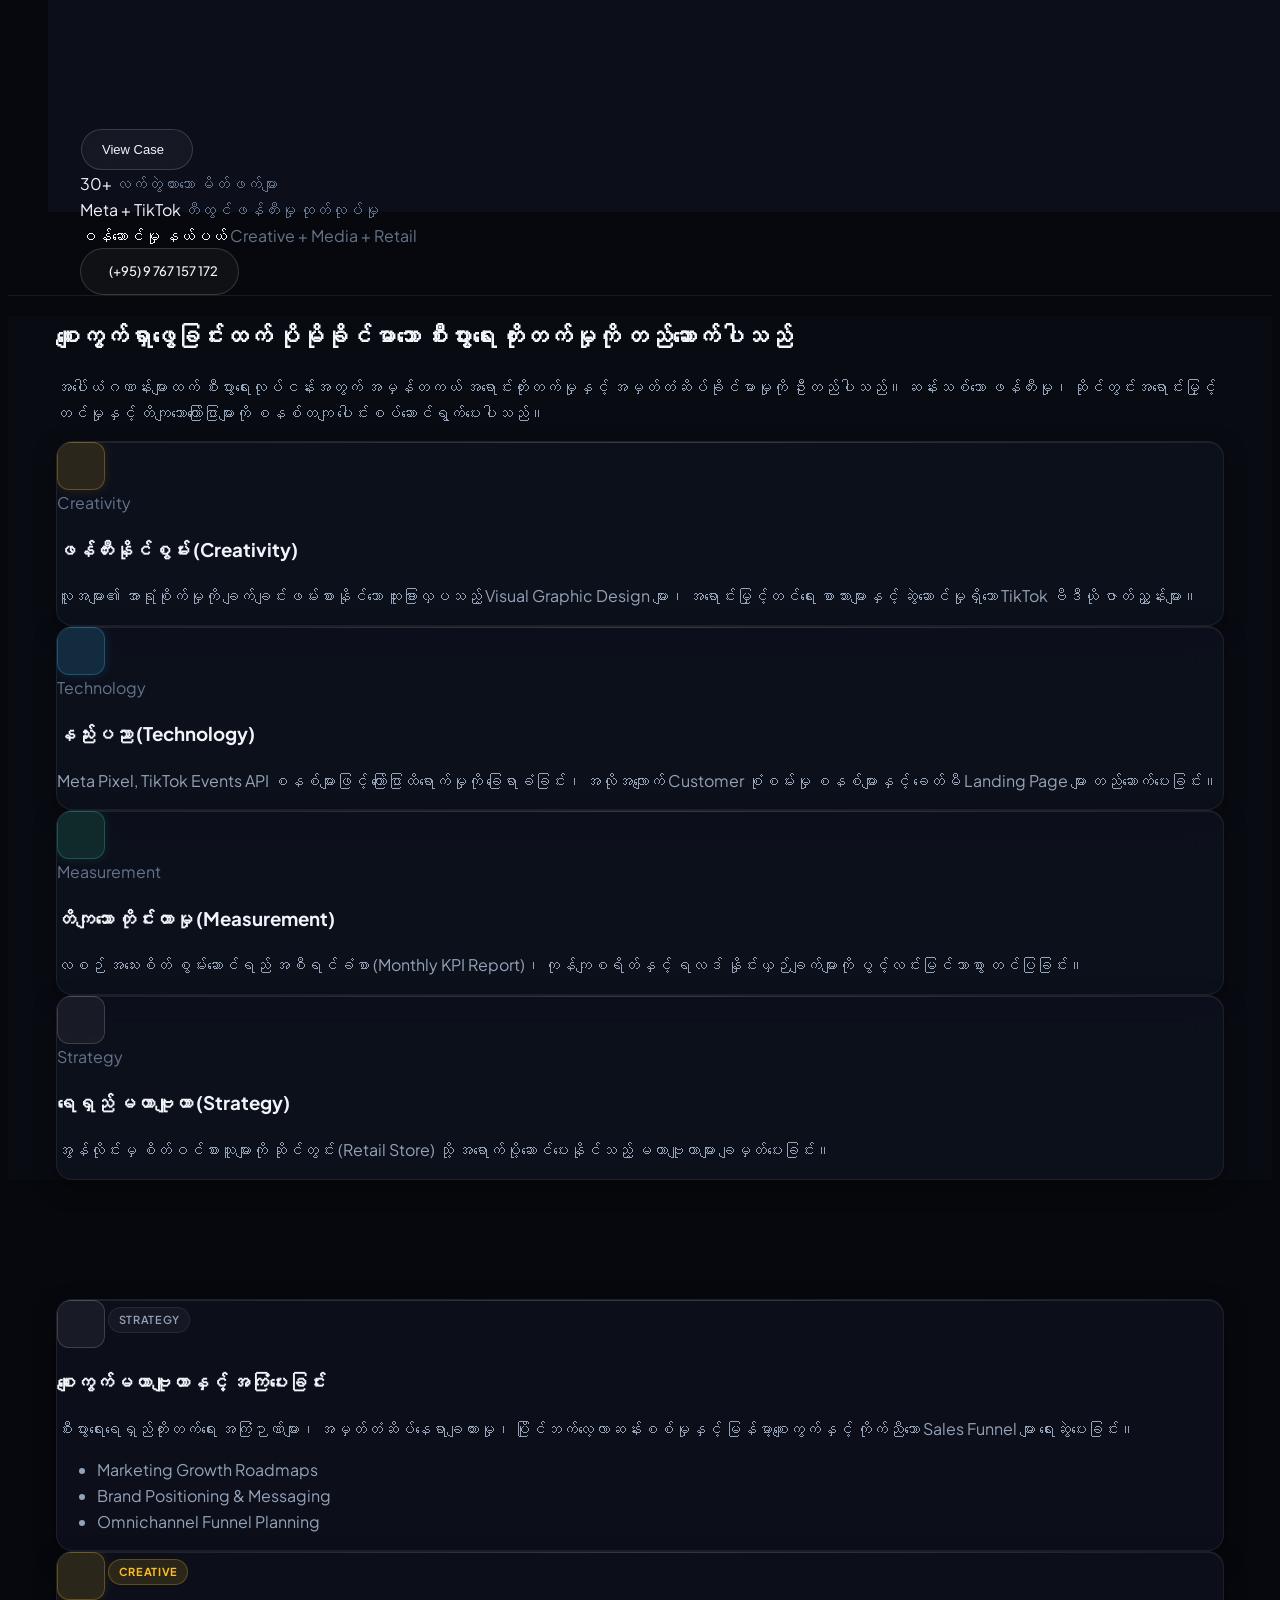
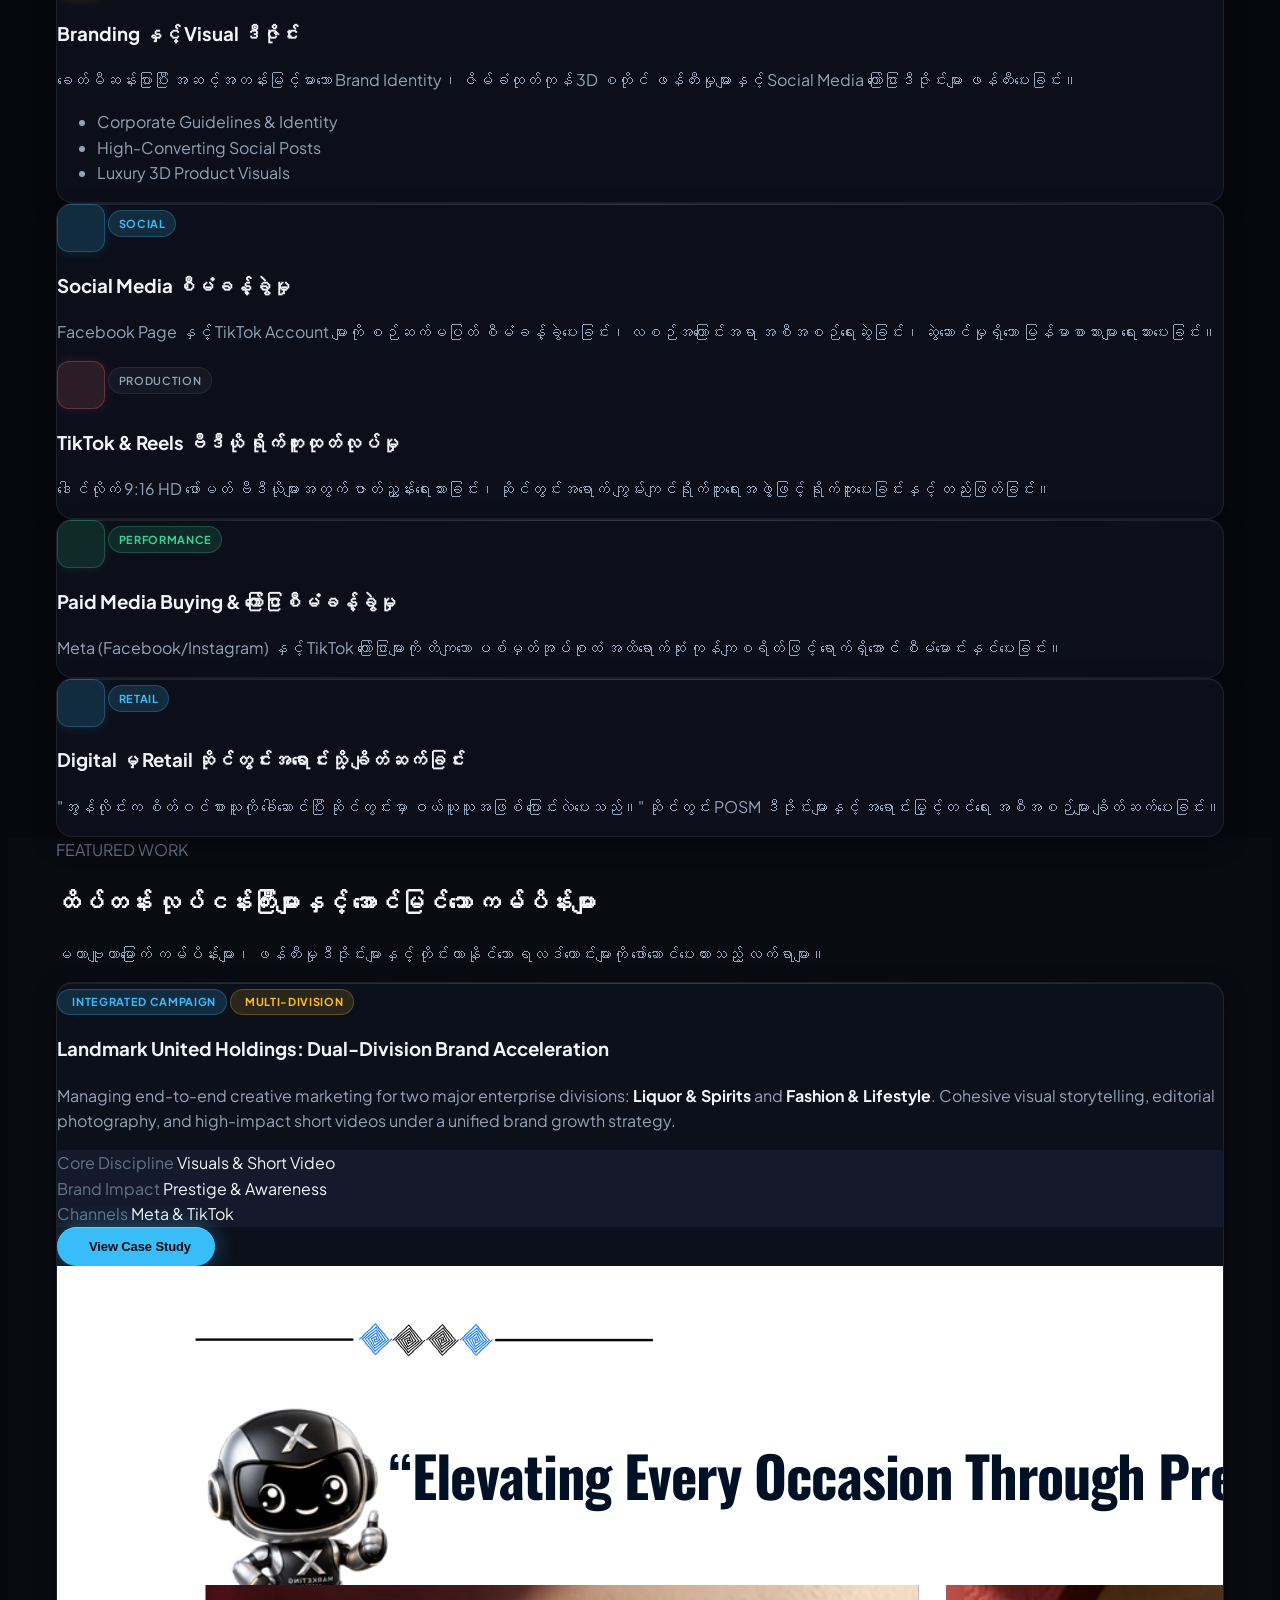
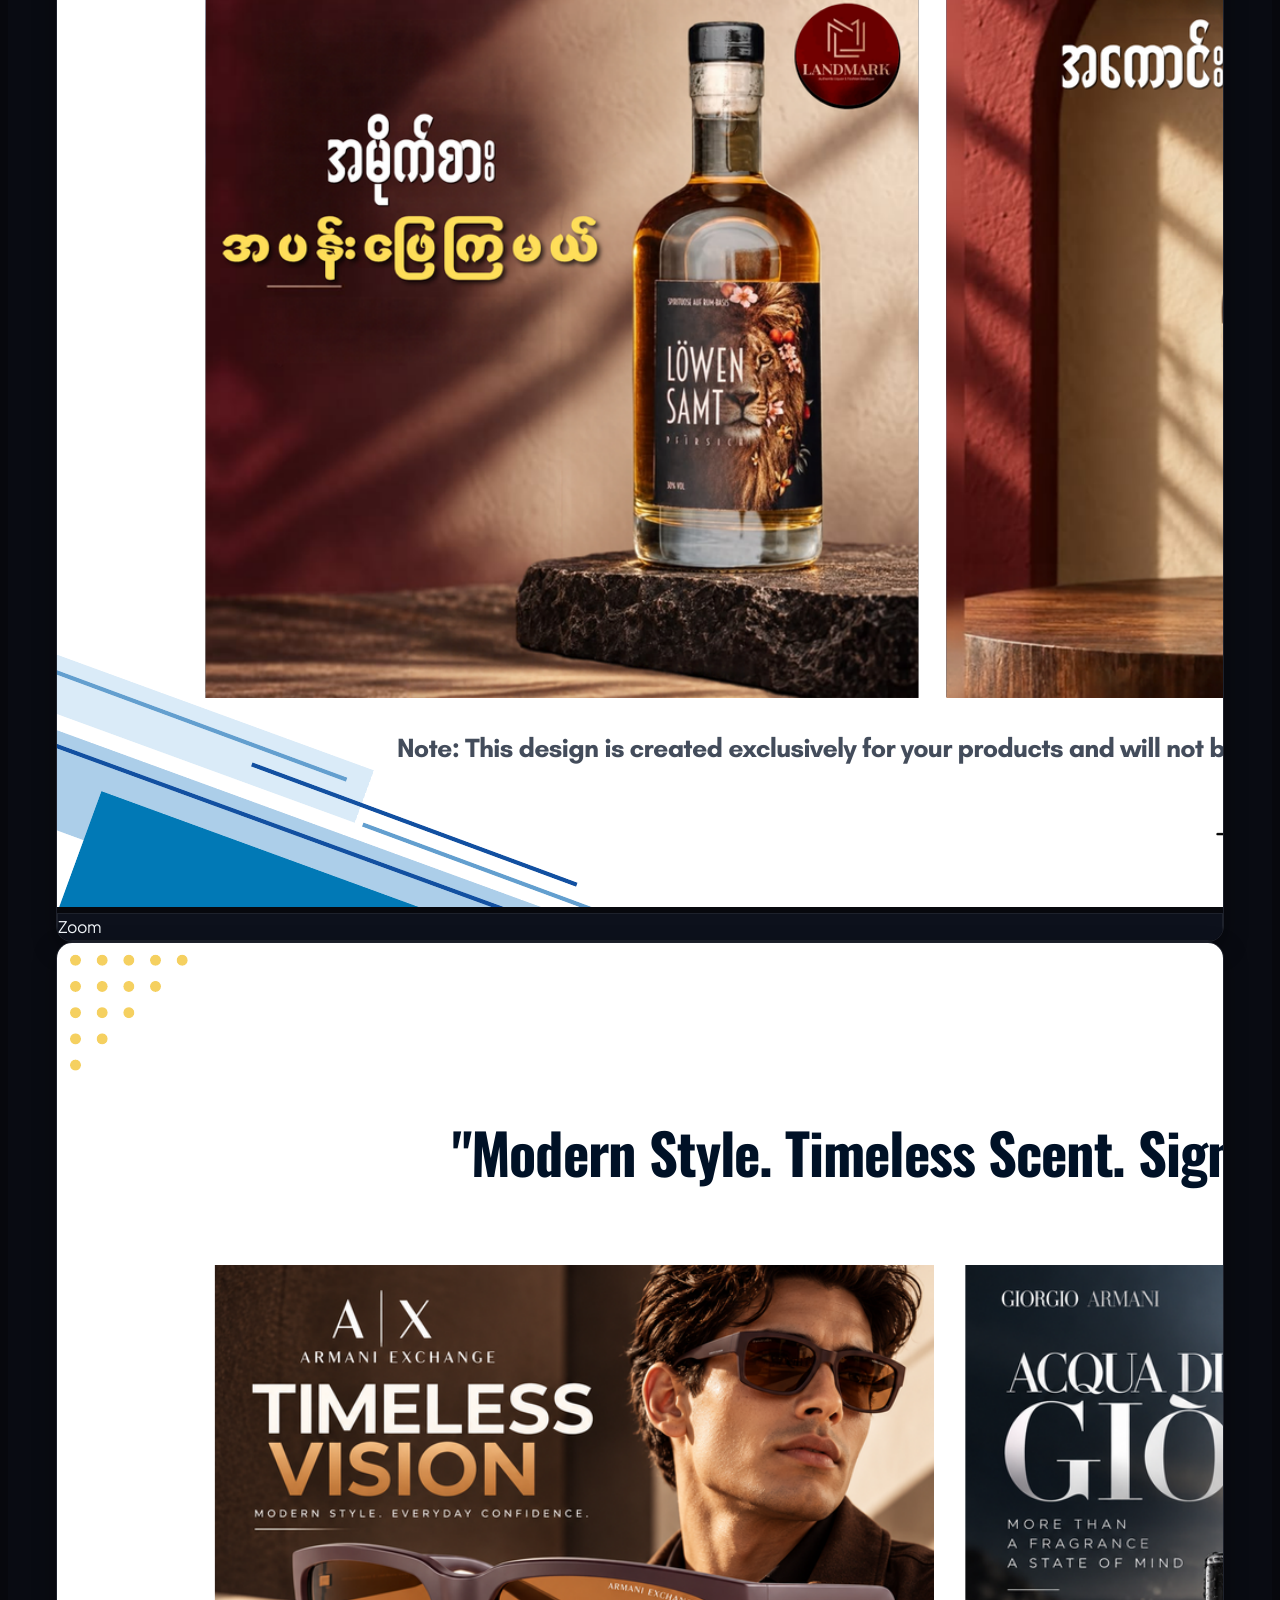
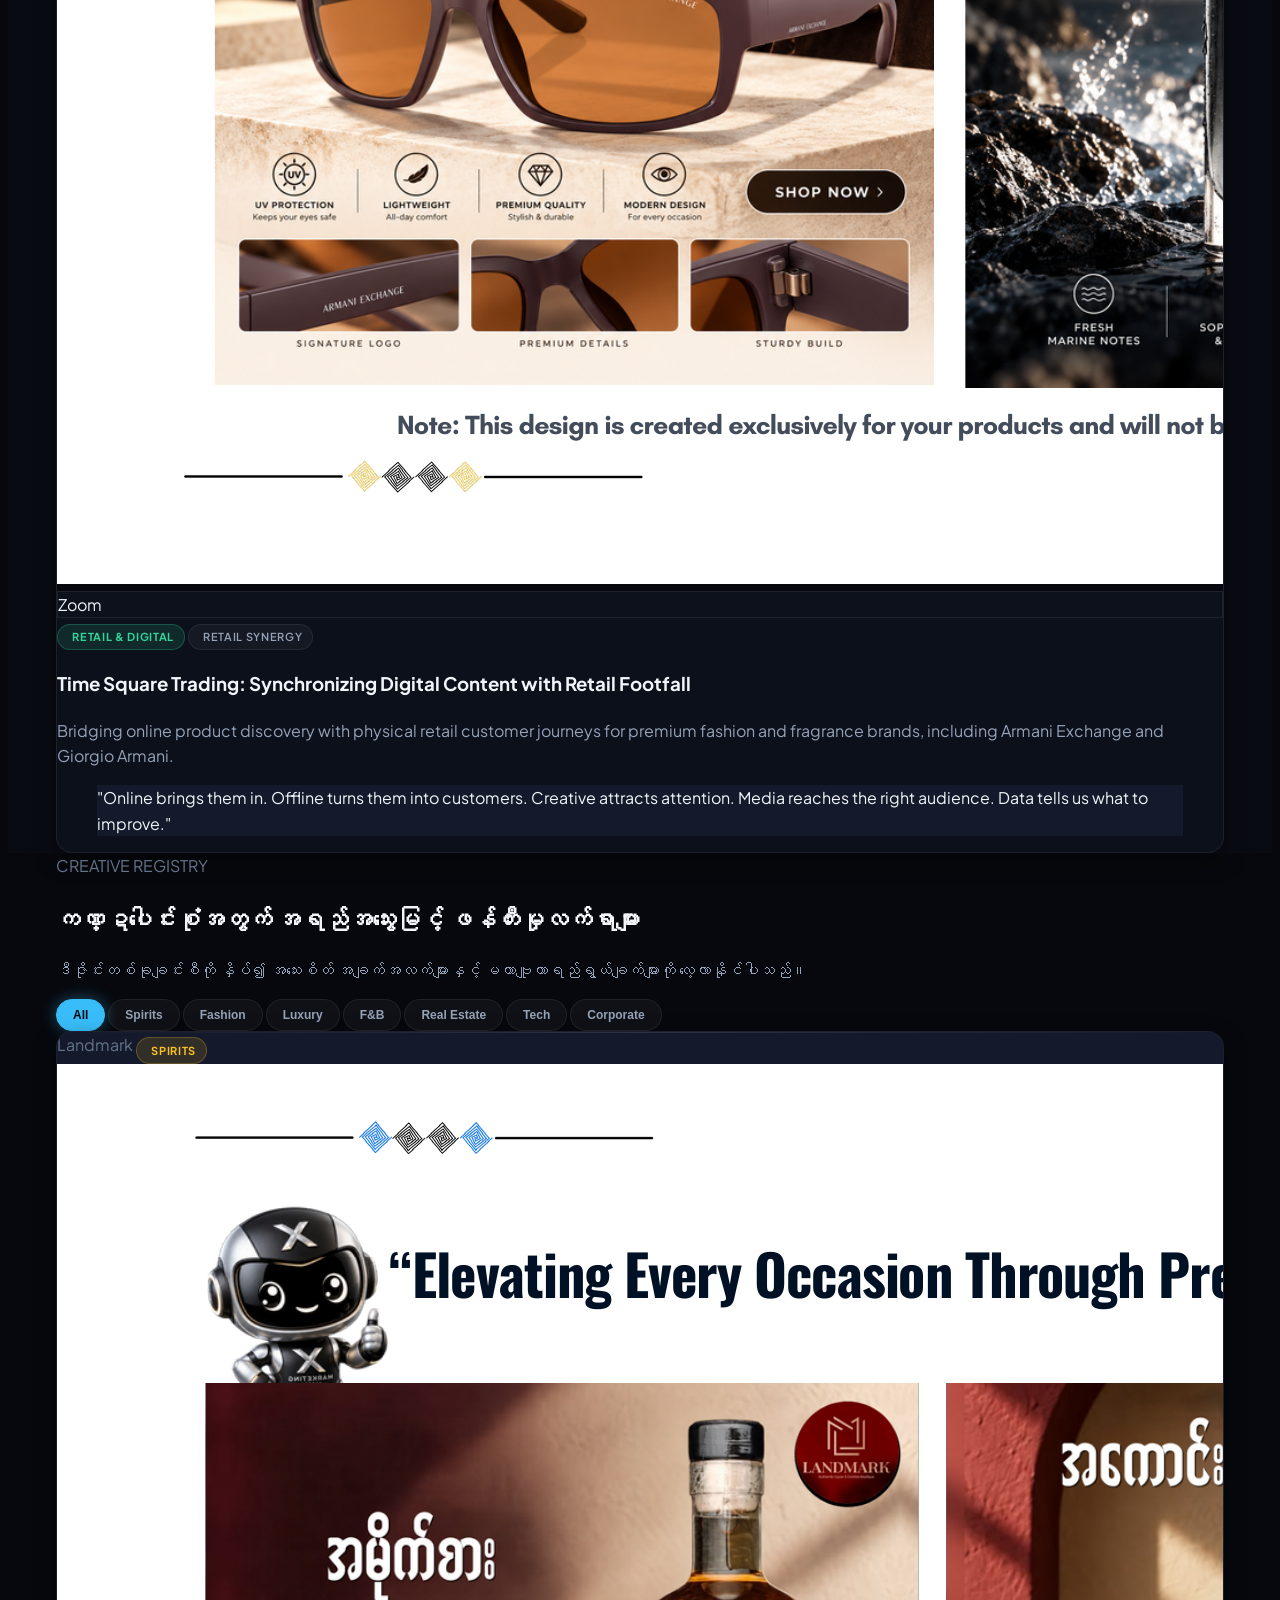
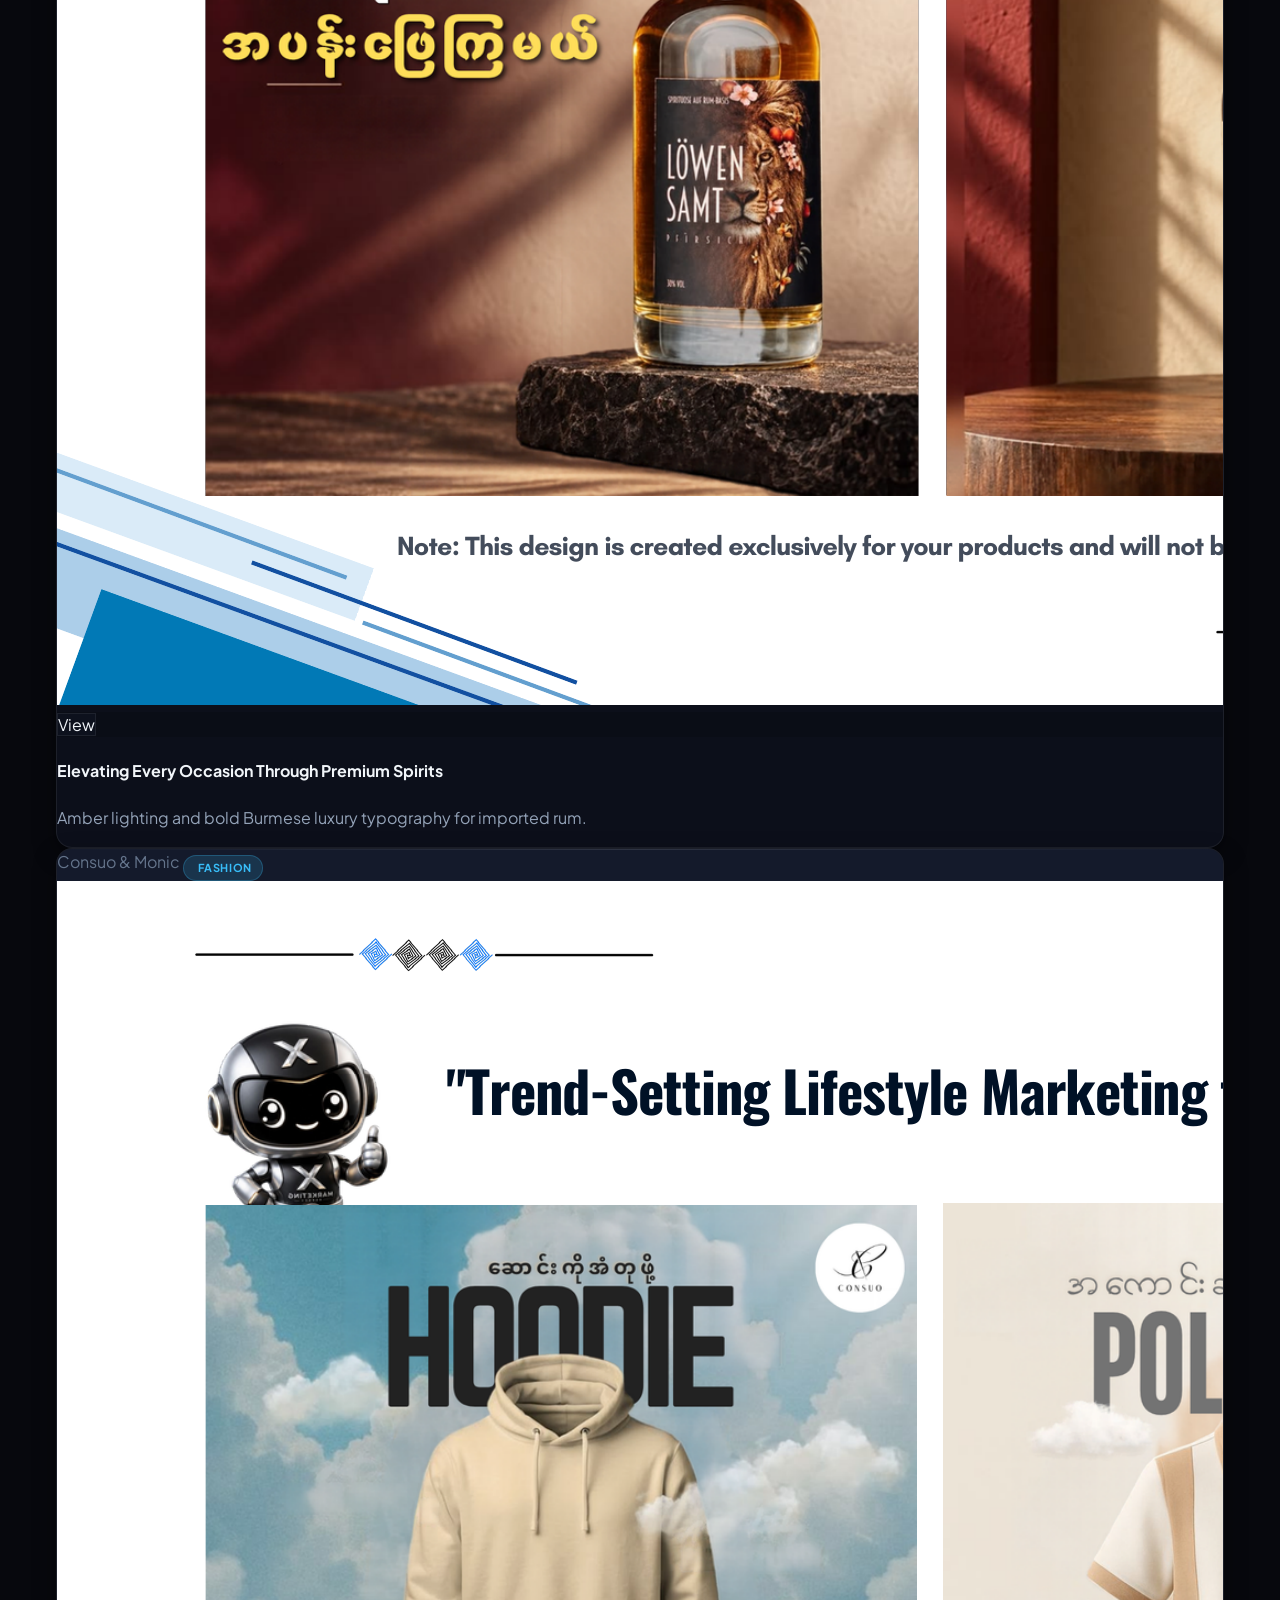
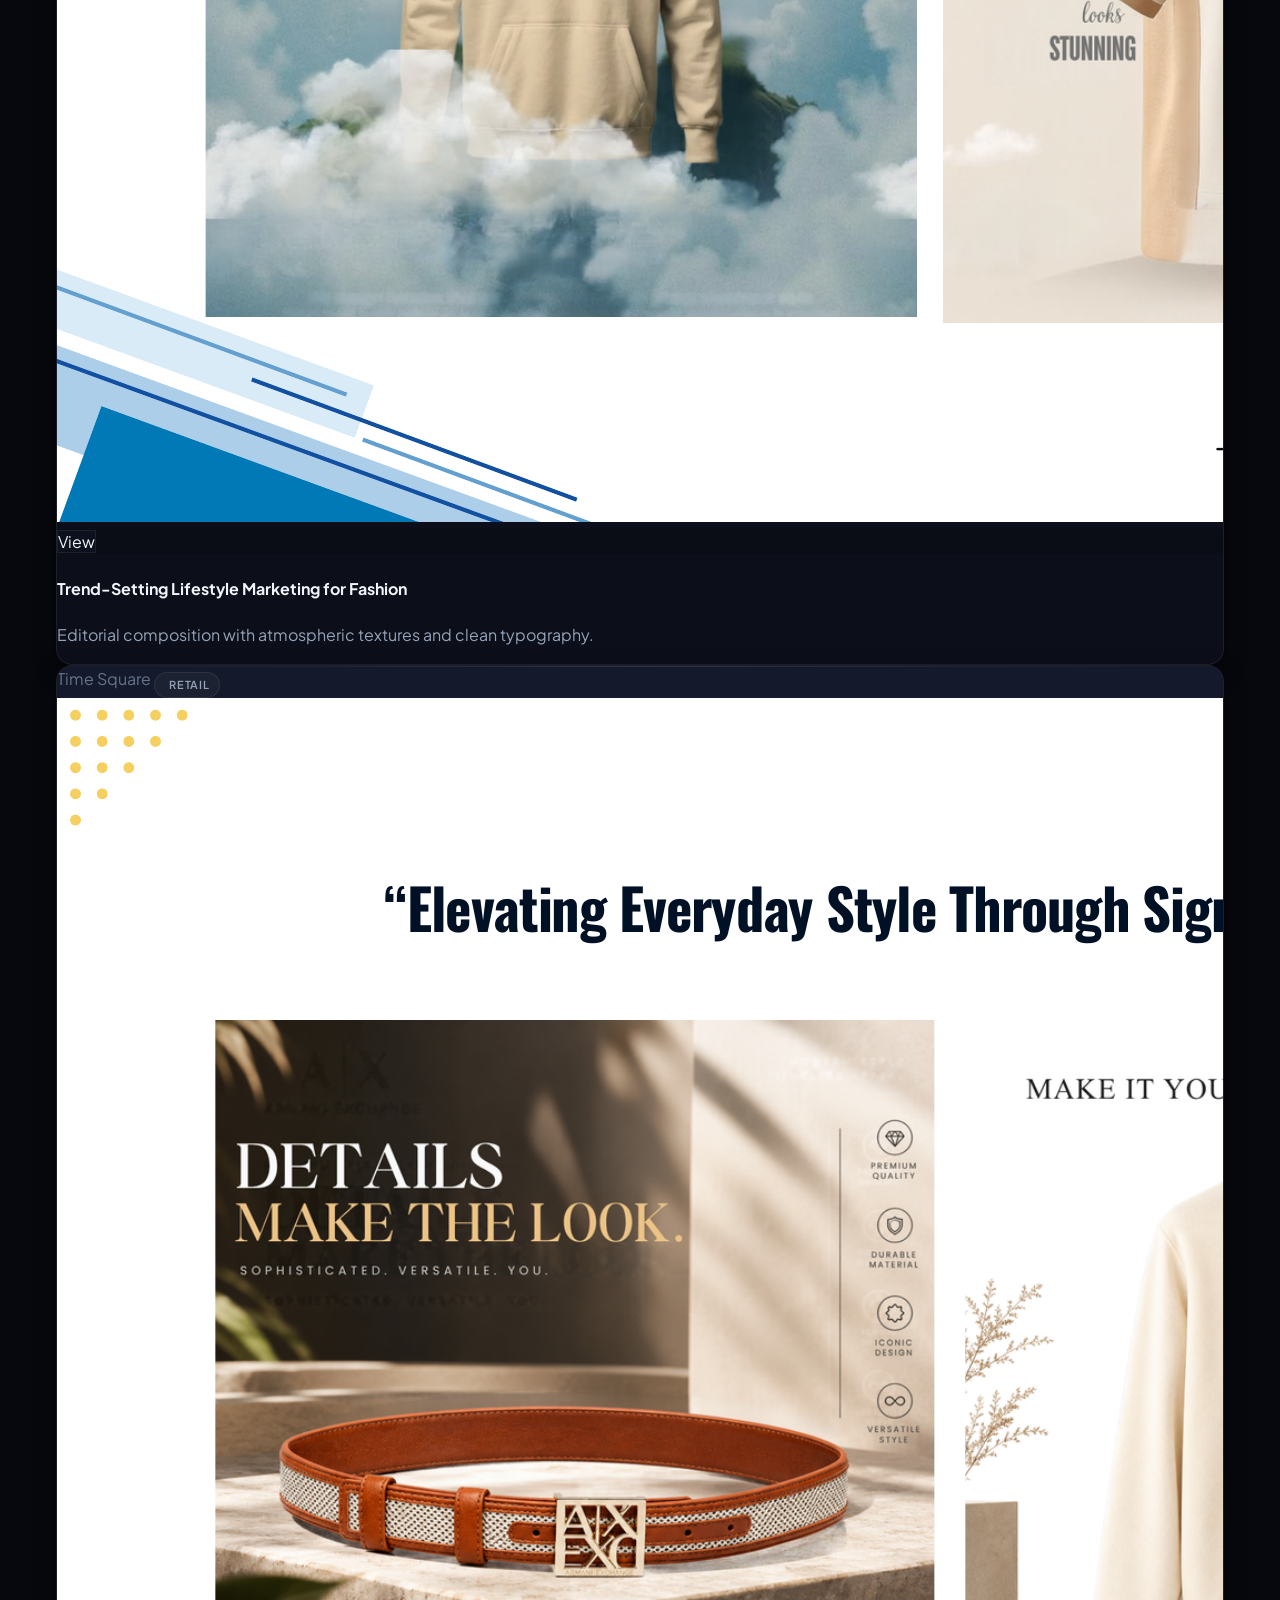
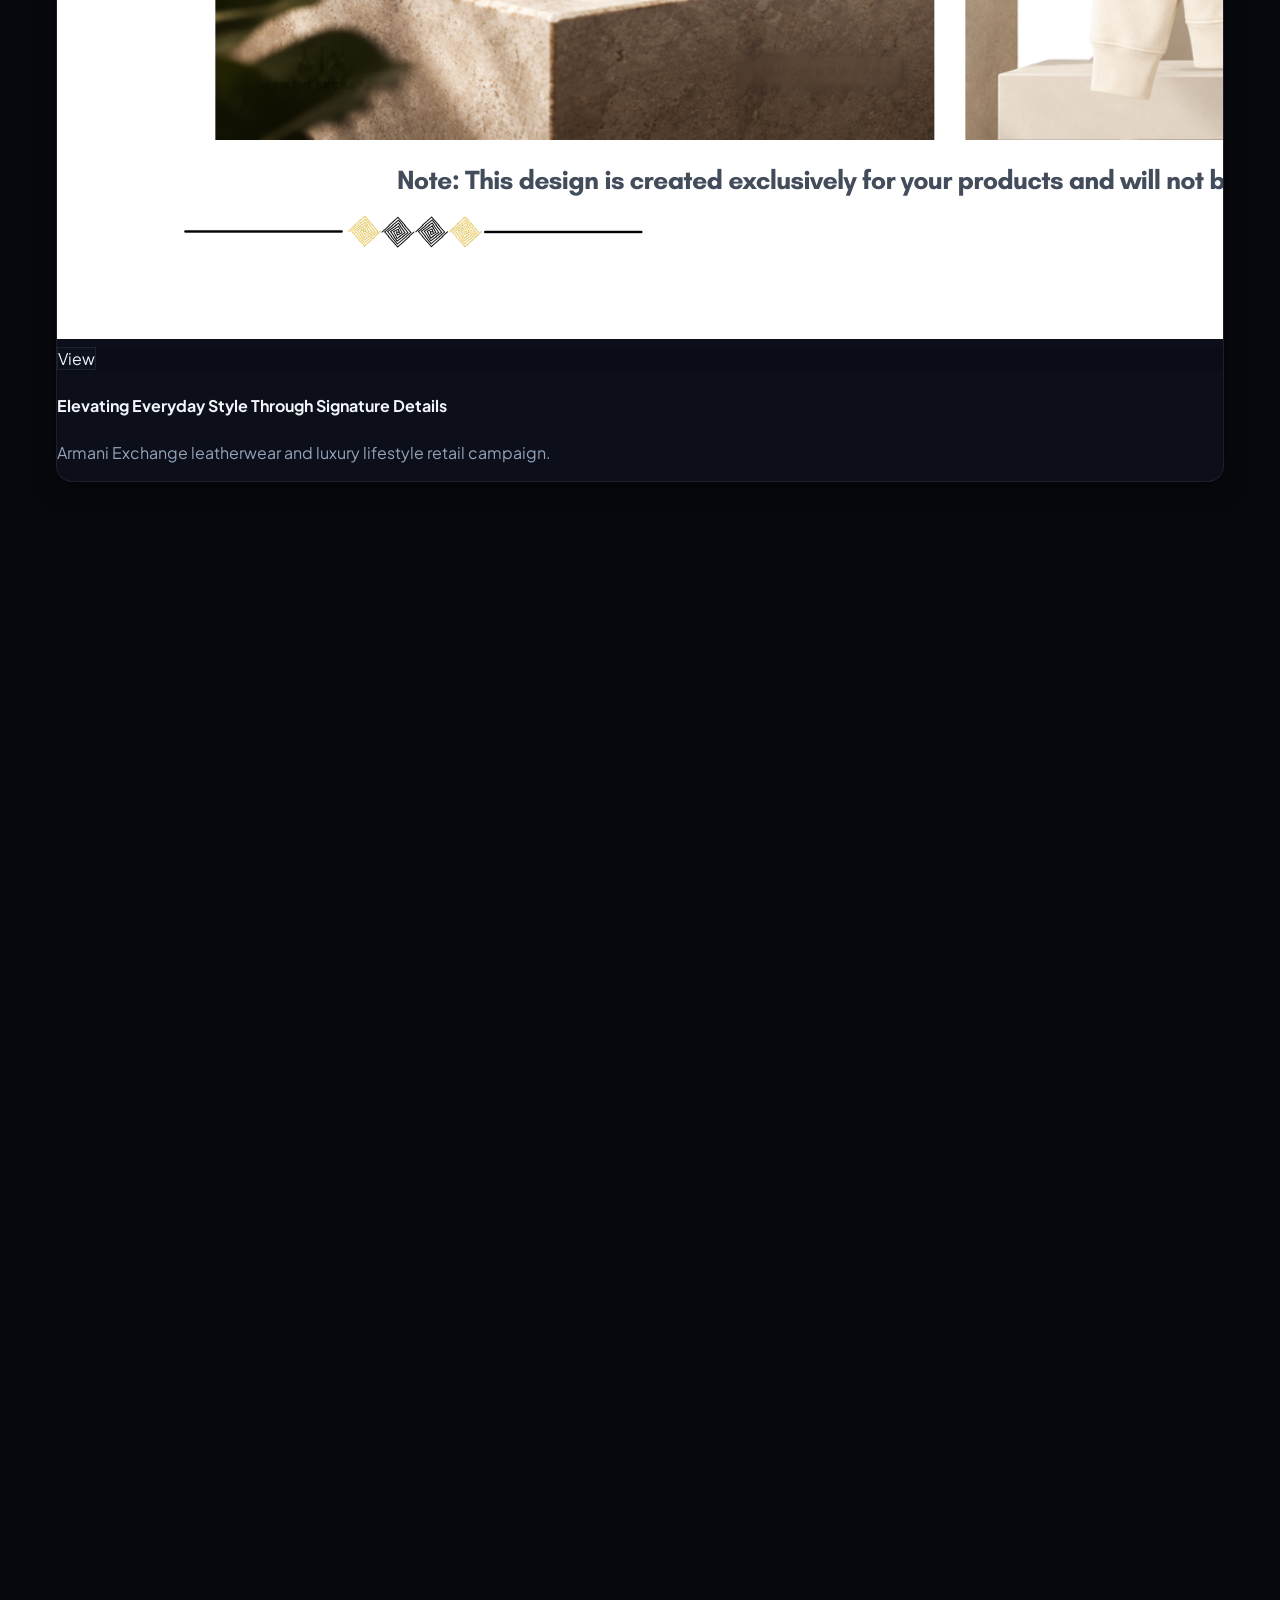
==== commit ac401ac8: "refactor(ui): elevate frontend design taste, enforce anti-slop guidelines - Brief inference: agency " ====
--- a/index.html
+++ b/index.html
@@ -3,19 +3,22 @@
 <head>
   <meta charset="UTF-8">
   <meta name="viewport" content="width=device-width, initial-scale=1.0">
-  <title>X Marketing Agency — Growth Strategy & Creative Portfolio</title>
-  <meta name="description" content="Growth marketing partner based in Myanmar. Strategic brand architecture, TikTok short video production, Meta performance media buying, and retail integration.">
-  
-  <!-- Typography: Plus Jakarta Sans, Instrument Serif, Geist Mono, Pyidaungsu -->
+  <title>X Marketing Agency : Creative Portfolio</title>
+  <meta name="description" content="X Marketing Agency: Myanmar's high-impact growth marketing partner. Strategic brand architecture, TikTok short video production, Meta performance media buying, and retail integration.">
+  <meta property="og:title" content="X Marketing Agency : Creative Portfolio">
+  <meta property="og:description" content="Full-funnel creative and media partner for consumer brands across Myanmar.">
+  <meta property="og:type" content="website">
+
+  <!-- Typography: Plus Jakarta Sans + Geist Mono + Pyidaungsu (no serif) -->
   <link rel="preconnect" href="https://fonts.googleapis.com">
   <link rel="preconnect" href="https://fonts.gstatic.com" crossorigin>
-  <link href="https://fonts.googleapis.com/css2?family=Geist+Mono:wght@400;500;600&family=Instrument+Serif:ital@0;1&family=Plus+Jakarta+Sans:wght@400;500;600;700;800;900&family=Pyidaungsu:wght@400;700&display=swap" rel="stylesheet">
-  
-  <!-- Phosphor Icons (Technical, consistent stroke width: Regular and Bold) -->
-  <link rel="stylesheet" type="text/css" href="https://unpkg.com/@phosphor-icons/web@2.1.1/src/regular/style.css">
-  <link rel="stylesheet" type="text/css" href="https://unpkg.com/@phosphor-icons/web@2.1.1/src/bold/style.css">
-
-  <!-- Tailwind CSS via CDN with customized dark agency configuration -->
+  <link href="https://fonts.googleapis.com/css2?family=Geist+Mono:wght@400;500;600&family=Plus+Jakarta+Sans:wght@400;500;600;700;800;900&family=Pyidaungsu:wght@400;700&display=swap" rel="stylesheet">
+
+  <!-- Phosphor Icons -->
+  <link rel="stylesheet" href="https://unpkg.com/@phosphor-icons/web@2.1.1/src/regular/style.css">
+  <link rel="stylesheet" href="https://unpkg.com/@phosphor-icons/web@2.1.1/src/bold/style.css">
+
+  <!-- Tailwind CSS CDN -->
   <script src="https://cdn.tailwindcss.com"></script>
   <script>
     tailwind.config = {
@@ -25,16 +28,11 @@
             canvas: '#07080D',
             surface: '#0E121E',
             subtle: '#141A2B',
-            border: 'rgba(255, 255, 255, 0.08)',
-            borderStrong: 'rgba(255, 255, 255, 0.18)',
-            charcoal: '#F8FAFC',
-            muted: '#94A3B8',
-            lightMuted: '#64748B'
+            accent: '#38BDF8',
           },
           fontFamily: {
             sans: ['"Plus Jakarta Sans"', 'Geist', 'Pyidaungsu', '-apple-system', 'sans-serif'],
-            serif: ['"Instrument Serif"', 'Pyidaungsu', 'Georgia', 'serif'],
-            mono: ['"Geist Mono"', 'SF Mono', 'monospace']
+            mono: ['"Geist Mono"', 'SF Mono', 'monospace'],
           }
         }
       }
@@ -42,576 +40,477 @@
   </script>
   <link rel="stylesheet" href="styles.css">
 </head>
-<body class="bg-canvas text-charcoal font-sans selection:bg-cyan-500/30 selection:text-white">
-
-  <!-- NAVIGATION HEADER -->
-  <header class="sticky top-0 z-40 bg-surface/90 backdrop-blur-md border-b border-border">
+<body class="bg-canvas font-sans selection:bg-cyan-500/30 selection:text-white" style="color: var(--text-primary)">
+
+  <!-- ======================================================================
+       NAVIGATION
+       ====================================================================== -->
+  <header class="sticky top-0 z-40 border-b" style="background: rgba(14,18,30,0.90); backdrop-filter: blur(16px); border-color: var(--border)">
     <div class="content-constraint h-16 flex items-center justify-between">
-      
-      <!-- Agency Wordmark & Mascot -->
-      <a href="#" class="flex items-center gap-3 text-decoration-none group">
-        <div class="w-8 h-8 rounded border border-border bg-subtle flex items-center justify-center p-0.5 group-hover:border-borderStrong transition-colors">
-          <img src="portfolio_assets/mascot.png" alt="X Marketing Mascot" class="w-6 h-6 object-contain" width="24" height="24">
-        </div>
-        <div class="flex flex-col">
-          <div class="flex items-center gap-1.5">
-            <span class="font-bold text-sm tracking-tight text-charcoal">X MARKETING AGENCY</span>
-            <span class="text-[10px] font-mono font-medium px-1.5 py-0.2 rounded bg-subtle border border-border text-muted">MM/ASIA</span>
-          </div>
-          <span class="text-[10px] text-muted tracking-wide font-mono uppercase">Growth Marketing Partner</span>
+
+      <!-- Wordmark -->
+      <a href="#" class="flex items-center gap-2.5 no-underline group">
+        <div class="w-8 h-8 rounded-lg border flex items-center justify-center p-0.5 transition-colors group-hover:border-accent/40" style="border-color: var(--border); background: var(--surface-subtle)">
+          <img src="portfolio_assets/mascot.png" alt="X Marketing" class="w-5 h-5 object-contain" width="20" height="20">
+        </div>
+        <div class="flex flex-col leading-none">
+          <span class="font-bold text-sm tracking-tight" style="color: var(--text-primary); letter-spacing: -0.02em">X MARKETING</span>
+          <span class="text-[10px] font-mono" style="color: var(--text-tertiary)">Growth Partner · MM/ASIA</span>
         </div>
       </a>
 
-      <!-- Desktop Nav Items with Micro-Icons -->
-      <nav class="hidden md:flex items-center gap-6 text-xs font-medium text-muted">
-        <a href="#overview" class="hover:text-charcoal transition-colors flex items-center gap-1" data-i18n="nav_overview">
-          <i class="ph-bold ph-compass text-xs"></i>
-          <span>Overview</span>
-        </a>
-        <a href="#services" class="hover:text-charcoal transition-colors flex items-center gap-1" data-i18n="nav_services">
-          <i class="ph-bold ph-squares-four text-xs"></i>
-          <span>Services</span>
-        </a>
-        <a href="#case-studies" class="hover:text-charcoal transition-colors flex items-center gap-1" data-i18n="nav_cases">
-          <i class="ph-bold ph-briefcase text-xs"></i>
-          <span>Case Studies</span>
-        </a>
-        <a href="#portfolio" class="hover:text-charcoal transition-colors flex items-center gap-1" data-i18n="nav_portfolio">
-          <i class="ph-bold ph-image text-xs"></i>
-          <span>Portfolio</span>
-        </a>
-        <a href="#clients" class="hover:text-charcoal transition-colors flex items-center gap-1" data-i18n="nav_clients">
-          <i class="ph-bold ph-buildings text-xs"></i>
-          <span>Clients</span>
-        </a>
-        <a href="#workflow" class="hover:text-charcoal transition-colors flex items-center gap-1" data-i18n="nav_process">
-          <i class="ph-bold ph-git-fork text-xs"></i>
-          <span>Process</span>
-        </a>
+      <!-- Desktop Nav : single line, 6 items, 80px header -->
+      <nav class="hidden md:flex items-center gap-5 text-xs font-semibold" style="color: var(--text-secondary)">
+        <a href="#overview" class="hover:text-white transition-colors" data-i18n="nav_overview">Overview</a>
+        <a href="#services" class="hover:text-white transition-colors" data-i18n="nav_services">Services</a>
+        <a href="#case-studies" class="hover:text-white transition-colors" data-i18n="nav_cases">Cases</a>
+        <a href="#portfolio" class="hover:text-white transition-colors" data-i18n="nav_portfolio">Portfolio</a>
+        <a href="#clients" class="hover:text-white transition-colors" data-i18n="nav_clients">Clients</a>
+        <a href="#workflow" class="hover:text-white transition-colors" data-i18n="nav_process">Process</a>
       </nav>
 
-      <!-- Language Toggle & Direct Actions -->
-      <div class="flex items-center gap-2.5">
-        
-        <!-- Language Switcher with Keystroke Indicator -->
-        <button id="langToggleBtn" class="btn-secondary text-xs py-1.5 px-2.5" title="Press L to switch language">
+      <!-- Right Actions -->
+      <div class="flex items-center gap-2">
+        <button id="langToggleBtn" class="btn-secondary text-xs py-1.5 px-3" title="Press L to switch language">
           <i class="ph-bold ph-translate text-sm"></i>
           <span id="currentLangLabel">မြန်မာ</span>
           <kbd class="hidden sm:inline-block">L</kbd>
         </button>
-
-        <!-- Facebook Link -->
-        <a href="https://www.facebook.com/XMarketingAgencyAsia" target="_blank" rel="noopener noreferrer" class="btn-secondary text-xs py-1.5 px-2.5" title="Facebook Page">
+        <a href="https://www.facebook.com/XMarketingAgencyAsia" target="_blank" rel="noopener noreferrer" class="btn-secondary text-xs py-1.5 px-3">
           <i class="ph-bold ph-facebook-logo text-sm"></i>
           <span class="hidden sm:inline">Facebook</span>
         </a>
-
-        <!-- Contact CTA -->
-        <a href="#contact" class="btn-primary text-xs py-1.5 px-3">
-          <i class="ph-bold ph-paper-plane-tilt text-xs"></i>
-          <span data-i18n="nav_cta">Inquire</span>
-        </a>
-
-        <!-- Mobile Menu Toggle Button -->
-        <button id="mobileMenuBtn" class="md:hidden p-1.5 border border-border rounded text-charcoal bg-surface hover:bg-subtle" aria-label="Toggle Navigation Menu">
+        <a href="#contact" class="btn-primary text-xs py-1.5 px-4" data-i18n="nav_cta">Inquire</a>
+        <button id="mobileMenuBtn" class="md:hidden p-2 rounded-lg border transition-colors" style="border-color: var(--border); background: var(--surface); color: var(--text-primary)" aria-label="Toggle Navigation">
           <i class="ph-bold ph-list text-base"></i>
         </button>
-
       </div>
     </div>
 
-    <!-- Mobile Navigation Drawer -->
-    <div id="mobileMenu" class="hidden md:hidden border-b border-border bg-surface px-6 py-4 space-y-3 text-xs font-medium">
-      <a href="#overview" class="flex items-center gap-2 py-1 hover:text-charcoal" data-i18n="nav_overview"><i class="ph-bold ph-compass"></i> Overview</a>
-      <a href="#services" class="flex items-center gap-2 py-1 hover:text-charcoal" data-i18n="nav_services"><i class="ph-bold ph-squares-four"></i> Services</a>
-      <a href="#case-studies" class="flex items-center gap-2 py-1 hover:text-charcoal" data-i18n="nav_cases"><i class="ph-bold ph-briefcase"></i> Case Studies</a>
-      <a href="#portfolio" class="flex items-center gap-2 py-1 hover:text-charcoal" data-i18n="nav_portfolio"><i class="ph-bold ph-image"></i> Portfolio</a>
-      <a href="#clients" class="flex items-center gap-2 py-1 hover:text-charcoal" data-i18n="nav_clients"><i class="ph-bold ph-buildings"></i> Clients</a>
-      <a href="#workflow" class="flex items-center gap-2 py-1 hover:text-charcoal" data-i18n="nav_process"><i class="ph-bold ph-git-fork"></i> Process</a>
-      <a href="https://www.facebook.com/XMarketingAgencyAsia" target="_blank" class="flex items-center gap-2 py-1 text-charcoal font-semibold border-t border-border pt-2">
-        <i class="ph-bold ph-facebook-logo"></i> Facebook: @XMarketingAgencyAsia ↗
-      </a>
+    <!-- Mobile Drawer -->
+    <div id="mobileMenu" class="md:hidden border-b px-6 py-4 space-y-2 text-sm font-semibold" style="border-color: var(--border); background: var(--surface)">
+      <a href="#overview" class="flex items-center gap-2 py-1.5 hover:text-white transition-colors" style="color: var(--text-secondary)" data-i18n="nav_overview"><i class="ph-bold ph-compass"></i> Overview</a>
+      <a href="#services" class="flex items-center gap-2 py-1.5 hover:text-white transition-colors" style="color: var(--text-secondary)" data-i18n="nav_services"><i class="ph-bold ph-squares-four"></i> Services</a>
+      <a href="#case-studies" class="flex items-center gap-2 py-1.5 hover:text-white transition-colors" style="color: var(--text-secondary)" data-i18n="nav_cases"><i class="ph-bold ph-briefcase"></i> Cases</a>
+      <a href="#portfolio" class="flex items-center gap-2 py-1.5 hover:text-white transition-colors" style="color: var(--text-secondary)" data-i18n="nav_portfolio"><i class="ph-bold ph-images"></i> Portfolio</a>
+      <a href="#clients" class="flex items-center gap-2 py-1.5 hover:text-white transition-colors" style="color: var(--text-secondary)" data-i18n="nav_clients"><i class="ph-bold ph-buildings"></i> Clients</a>
+      <a href="#contact" class="flex items-center gap-2 py-2 mt-2 font-bold border-t" style="border-color: var(--border); color: var(--accent)"><i class="ph-bold ph-paper-plane-tilt"></i> Inquire Now</a>
     </div>
   </header>
 
-  <!-- HERO SECTION: RICH CYBER-LUXURY SHOWCASE -->
-  <section class="py-20 md:py-28 border-b border-border relative overflow-hidden">
-    <!-- Ambient Atmospheric Glow Orbs -->
-    <div class="absolute -top-32 left-1/4 w-96 h-96 bg-cyan-500/10 rounded-full blur-3xl pointer-events-none"></div>
-    <div class="absolute top-20 right-10 w-96 h-96 bg-purple-500/10 rounded-full blur-3xl pointer-events-none"></div>
-
-    <div class="content-constraint relative z-10">
-      
-      <!-- Top Meta Tag with Glowing Pulse Beacon -->
-      <div class="mb-6 flex flex-wrap items-center gap-3">
-        <span class="badge-neutral font-mono flex items-center gap-2 border border-emerald-500/30 bg-emerald-500/10 text-emerald-400">
-          <span class="relative flex h-2 w-2">
-            <span class="animate-ping absolute inline-flex h-full w-full rounded-full bg-emerald-400 opacity-75"></span>
-            <span class="relative inline-flex rounded-full h-2 w-2 bg-emerald-500"></span>
-          </span>
-          <span data-i18n="hero_tagline">Independent Marketing Growth Practice</span>
-        </span>
-        <span class="text-xs text-muted font-mono flex items-center gap-1.5">
-          <i class="ph-bold ph-map-pin text-xs text-cyan-400"></i>
-          <span>Yangon, Myanmar • Est. 2026</span>
-        </span>
-      </div>
-
-      <!-- Main Headline with Rich Gradient Highlights -->
-      <div class="grid grid-cols-1 lg:grid-cols-12 gap-12 items-end mb-16">
-        <div class="lg:col-span-8 space-y-5">
-          <h1 class="font-editorial text-5xl sm:text-6xl lg:text-7xl text-white tracking-tight font-normal leading-[1.05]" data-i18n="hero_title">
-            <span class="gradient-text-glow">Strategic brand presence</span> across <span class="gradient-text-cyan">digital & physical retail.</span>
+  <!-- ======================================================================
+       HERO : Left-aligned split, viewport-fit, max 4 text elements
+       ====================================================================== -->
+  <section class="relative overflow-hidden" style="min-height: 100dvh; display: flex; align-items: center; border-bottom: 1px solid var(--border)">
+
+    <!-- Ambient glow : sparse, NOT flooding -->
+    <div class="absolute pointer-events-none" style="top: -10%; left: -5%; width: 50%; height: 60%; background: radial-gradient(ellipse, rgba(56,189,248,0.08) 0%, transparent 65%);"></div>
+    <div class="absolute pointer-events-none" style="top: 20%; right: -5%; width: 40%; height: 50%; background: radial-gradient(ellipse, rgba(99,102,241,0.06) 0%, transparent 65%);"></div>
+
+    <div class="content-constraint relative z-10 w-full py-24 md:py-20">
+
+      <!-- Hero: 4 text elements max. No eyebrow repeated elsewhere for 2 sections. -->
+      <div class="grid grid-cols-1 lg:grid-cols-2 gap-16 items-center">
+
+        <!-- Left: Headline block -->
+        <div class="space-y-6 reveal">
+
+          <!-- 1: Eyebrow (only eyebrow used in hero zone) -->
+          <div class="flex items-center gap-3 flex-wrap">
+            <span class="flex items-center gap-2 text-xs font-mono font-semibold px-3 py-1.5 rounded-full border" style="background: rgba(52,211,153,0.10); border-color: rgba(52,211,153,0.25); color: var(--tint-emerald-text)">
+              <span class="pulse-dot"></span>
+              <span data-i18n="hero_tagline">Independent Creative Agency : Yangon, Myanmar</span>
+            </span>
+          </div>
+
+          <!-- 2: Headline : 2 lines max, no serif -->
+          <h1 class="text-4xl sm:text-5xl lg:text-6xl font-extrabold leading-none tracking-tight" data-i18n="hero_title">
+            <span class="gradient-text-white">Where brands become</span><br>
+            <span class="gradient-text-cyan">unforgettable forces.</span>
           </h1>
-          <p class="text-base sm:text-lg text-muted max-w-2xl font-normal leading-relaxed" data-i18n="hero_desc">
-            X Marketing Agency partners with consumer brands, conglomerates, and retailers in Myanmar to turn attention into quantifiable commercial growth through disciplined media buying, editorial visual design, and viral short video production.
+
+          <!-- 3: Subtext : 18 words, tight -->
+          <p class="text-base sm:text-lg leading-relaxed max-w-lg" style="color: var(--text-secondary)" data-i18n="hero_desc">
+            X Marketing Agency turns Myanmar brands into category-defining presences through editorial visuals, performance media, and short-form video.
           </p>
-        </div>
-
-        <!-- Quick Facts Column with Technical Glowing Icon Badges -->
-        <div class="lg:col-span-4 border-l border-border pl-6 space-y-5">
-          <div class="flex items-start gap-3">
-            <div class="icon-box icon-box-blue mt-0.5">
-              <i class="ph-bold ph-users-three text-sm"></i>
-            </div>
-            <div>
-              <div class="font-mono text-xs text-lightMuted uppercase" data-i18n="stat_clients_label">Active Partners</div>
-              <div class="text-2xl font-bold text-white mt-0.5">30+ Enterprise & Retailers</div>
-            </div>
-          </div>
-
-          <div class="flex items-start gap-3">
-            <div class="icon-box icon-box-yellow mt-0.5">
-              <i class="ph-bold ph-stack text-sm"></i>
-            </div>
-            <div>
-              <div class="font-mono text-xs text-lightMuted uppercase" data-i18n="stat_output_label">Creative Production</div>
-              <div class="text-2xl font-bold text-white mt-0.5">High-Impact Visuals & Video</div>
-            </div>
-          </div>
-
-          <div class="flex items-start gap-3">
-            <div class="icon-box icon-box-green mt-0.5">
-              <i class="ph-bold ph-handshake text-sm"></i>
-            </div>
-            <div>
-              <div class="font-mono text-xs text-lightMuted uppercase" data-i18n="stat_model_label">Service Scope</div>
-              <div class="text-2xl font-bold text-white mt-0.5">Full-Funnel Creative & Media</div>
-            </div>
-          </div>
-        </div>
-      </div>
-
-      <!-- Primary Action Buttons -->
-      <div class="flex flex-wrap items-center gap-3 mb-16">
-        <a href="#portfolio" class="btn-primary">
-          <i class="ph-bold ph-sparkle text-xs"></i>
-          <span data-i18n="hero_cta_portfolio">Explore Works</span>
-          <i class="ph-bold ph-arrow-down text-xs"></i>
-        </a>
-        <a href="#case-studies" class="btn-secondary">
-          <i class="ph-bold ph-briefcase text-sm"></i>
-          <span data-i18n="hero_cta_cases">Landmark & Time Square Case Studies</span>
-        </a>
-        <a href="tel:+959767157172" class="btn-secondary font-mono">
+
+          <!-- 4: CTAs : 2 max, different intent -->
+          <div class="flex flex-wrap items-center gap-3">
+            <a href="#portfolio" class="btn-primary">
+              <i class="ph-bold ph-sparkle text-sm"></i>
+              <span data-i18n="hero_cta_portfolio">View Our Work</span>
+            </a>
+            <a href="#contact" class="btn-secondary">
+              <i class="ph-bold ph-paper-plane-tilt text-sm"></i>
+              <span data-i18n="hero_cta_contact">Start a Project</span>
+            </a>
+          </div>
+        </div>
+
+        <!-- Right: Hero Featured Case (visual asset : asymmetric layout) -->
+        <div class="reveal reveal-delay-2">
+          <div class="bento-card overflow-hidden">
+            <div class="window-chrome">
+              <div class="window-dots">
+                <span class="window-dot"></span>
+                <span class="window-dot"></span>
+                <span class="window-dot"></span>
+              </div>
+              <span class="text-[11px] font-mono flex items-center gap-1.5" style="color: var(--text-secondary)">
+                <i class="ph-bold ph-sparkle text-xs" style="color: var(--accent)"></i>
+                landmark-united-holdings.brand-campaign
+              </span>
+              <span class="badge-cyan">
+                <i class="ph-bold ph-broadcast text-xs"></i>
+                Live
+              </span>
+            </div>
+
+            <div class="relative group cursor-pointer" onclick="openLightbox('portfolio_assets/cases/liquor-lowen-millonario.png', 'Landmark United Holdings: Premium Spirits Campaign', 'Visual design series for Löwen Samt &amp; Ron Millonario 15.')">
+              <img src="portfolio_assets/cases/liquor-lowen-millonario.png"
+                   alt="Landmark Liquor Campaign"
+                   class="w-full h-auto object-cover"
+                   fetchpriority="high">
+              <div class="absolute inset-0 opacity-0 group-hover:opacity-100 transition-opacity flex items-center justify-center" style="background: rgba(0,0,0,0.12)">
+                <span class="px-3 py-1.5 rounded-full font-mono text-xs flex items-center gap-1.5 shadow-sm" style="background: rgba(14,18,30,0.92); color: var(--text-primary); border: 1px solid var(--border)">
+                  <i class="ph-bold ph-magnifying-glass-plus"></i> Inspect
+                </span>
+              </div>
+            </div>
+
+            <div class="px-5 py-4 flex items-center justify-between" style="background: var(--surface)">
+              <div>
+                <div class="text-sm font-bold" style="color: var(--text-primary)">Landmark United Holdings</div>
+                <div class="text-xs font-mono mt-0.5" style="color: var(--text-tertiary)">Spirits &amp; Fashion : Integrated Brand Campaign</div>
+              </div>
+              <button onclick="openCaseStudyModal('landmark')" class="btn-secondary text-xs py-1.5 px-3">
+                View Case <i class="ph-bold ph-arrow-up-right text-xs"></i>
+              </button>
+            </div>
+          </div>
+        </div>
+
+      </div>
+
+      <!-- Stat strip : below hero split, above fold on large screens -->
+      <div class="mt-14 flex flex-wrap items-center gap-x-8 gap-y-4 pt-10 border-t reveal reveal-delay-3" style="border-color: var(--border)">
+        <div class="flex flex-col">
+          <span class="text-2xl font-extrabold tracking-tight" style="color: var(--text-primary)">30+</span>
+          <span class="text-xs font-mono mt-0.5" style="color: var(--text-tertiary)" data-i18n="stat_clients_label">Enterprise &amp; Retail Partners</span>
+        </div>
+        <div class="w-px h-8 hidden sm:block" style="background: var(--border)"></div>
+        <div class="flex flex-col">
+          <span class="text-2xl font-extrabold tracking-tight" style="color: var(--text-primary)">Meta + TikTok</span>
+          <span class="text-xs font-mono mt-0.5" style="color: var(--text-tertiary)" data-i18n="stat_output_label">Primary Media Channels</span>
+        </div>
+        <div class="w-px h-8 hidden sm:block" style="background: var(--border)"></div>
+        <div class="flex flex-col">
+          <span class="text-2xl font-extrabold tracking-tight" style="color: var(--text-primary)" data-i18n="stat_model_label">Full-Funnel</span>
+          <span class="text-xs font-mono mt-0.5" style="color: var(--text-tertiary)">Creative + Media + Retail</span>
+        </div>
+        <a href="tel:+959767157172" class="btn-secondary text-xs py-1.5 px-3 ml-auto font-mono">
           <i class="ph-bold ph-phone-call text-sm"></i>
           <span>(+95) 9 767 157 172</span>
         </a>
       </div>
-
-      <!-- Hero Featured Case: Landmark United Holdings Faux-OS Showcase -->
-      <div class="bento-card overflow-hidden">
-        <div class="window-chrome">
-          <div class="window-dots">
-            <span class="window-dot"></span>
-            <span class="window-dot"></span>
-            <span class="window-dot"></span>
-          </div>
-          <span class="text-[11px] font-mono text-muted flex items-center gap-1.5">
-            <i class="ph-bold ph-sparkle text-xs"></i>
-            <span>case-study: landmark-united-holdings.campaign-showcase</span>
-          </span>
-          <span class="badge-blue">
-            <i class="ph-bold ph-broadcast text-xs"></i>
-            <span>Integrated Campaign</span>
-          </span>
-        </div>
-
-        <div class="grid grid-cols-1 lg:grid-cols-12 divide-y lg:divide-y-0 lg:divide-x divide-border">
-          <div class="lg:col-span-8 p-4 sm:p-6 bg-canvas flex items-center justify-center relative group">
-            <img src="portfolio_assets/cases/liquor-lowen-millonario.png" alt="Landmark Liquor Campaign Showcase" class="w-full h-auto rounded border border-border object-cover cursor-pointer hover:opacity-95 transition-opacity" fetchpriority="high" onclick="openLightbox('portfolio_assets/cases/liquor-lowen-millonario.png', 'Landmark United Holdings: Premium Spirits Campaign', 'Visual design series for Löwen Samt & Ron Millonario 15. Created exclusively for client retail distribution.')">
-            <div class="absolute bottom-6 right-6 px-2.5 py-1 bg-surface/90 backdrop-blur rounded border border-border text-[11px] font-mono text-charcoal flex items-center gap-1 shadow-sm pointer-events-none">
-              <i class="ph-bold ph-magnifying-glass-plus text-xs"></i>
-              <span>Inspect High-Res</span>
-            </div>
-          </div>
-          <div class="lg:col-span-4 p-6 sm:p-8 flex flex-col justify-between bg-surface space-y-6">
-            <div class="space-y-4">
-              <span class="badge-yellow">
-                <i class="ph-bold ph-seal-check text-xs"></i>
-                <span>Campaign Brief</span>
-              </span>
-              <h3 class="font-editorial text-2xl text-charcoal">
-                Landmark United Holdings: Liquor & Fashion Acceleration
-              </h3>
-              <p class="text-xs sm:text-sm text-muted leading-relaxed">
-                An integrated multi-division digital campaign covering two flagship consumer sectors: Premium Spirits and Modern Fashion. Delivering bespoke editorial visual design and dynamic vertical video storytelling across Facebook and TikTok to accelerate brand prestige and retail footfall.
-              </p>
-              <div class="space-y-2 text-xs text-charcoal font-mono border-t border-border pt-4">
-                <div class="flex justify-between py-1 border-b border-border">
-                  <span class="text-muted flex items-center gap-1"><i class="ph-bold ph-stack text-xs"></i> Creative Scope:</span>
-                  <span class="font-semibold">Integrated Brand Campaign</span>
-                </div>
-                <div class="flex justify-between py-1 border-b border-border">
-                  <span class="text-muted flex items-center gap-1"><i class="ph-bold ph-split-horizontal text-xs"></i> Divisions:</span>
-                  <span class="font-semibold">Spirits & Retail Fashion</span>
-                </div>
-                <div class="flex justify-between py-1">
-                  <span class="text-muted flex items-center gap-1"><i class="ph-bold ph-video-camera text-xs"></i> Production Formats:</span>
-                  <span class="font-semibold">Editorial Photo & 9:16 Video</span>
-                </div>
-              </div>
-            </div>
-
-            <div>
-              <button onclick="openCaseStudyModal('landmark')" class="btn-primary w-full text-xs">
-                <i class="ph-bold ph-arrow-up-right text-sm"></i>
-                <span>Explore Full Case Study & Strategy</span>
-              </button>
-            </div>
-          </div>
-        </div>
-      </div>
-
     </div>
   </section>
 
-  <!-- METHODOLOGY & 4 CORE PILLARS -->
-  <section id="overview" class="py-24 border-b border-border bg-surface/40 backdrop-blur-sm relative">
+  <!-- ======================================================================
+       CORE METHODOLOGY : 4 Pillars bento grid (NO eyebrow : max budget used)
+       ====================================================================== -->
+  <section id="overview" class="py-20 border-b" style="border-color: var(--border); background: rgba(14,18,30,0.35)">
     <div class="content-constraint">
-      
-      <div class="max-w-3xl mb-16 space-y-3">
-        <span class="font-mono text-xs uppercase text-lightMuted tracking-wider flex items-center gap-1.5" data-i18n="overview_sub">
-          <i class="ph-bold ph-circle-dashed text-xs"></i>
-          <span>Foundations</span>
-        </span>
-        <h2 class="font-editorial text-4xl sm:text-5xl text-charcoal" data-i18n="overview_heading">
-          More Than Marketing. We Build Business Growth.
+
+      <div class="mb-14 max-w-2xl reveal">
+        <h2 class="text-3xl sm:text-4xl font-extrabold tracking-tight leading-none mb-4" data-i18n="overview_heading">
+          More than marketing.<br><span class="gradient-text-cyan">We build business growth.</span>
         </h2>
-        <p class="text-sm sm:text-base text-muted" data-i18n="overview_desc">
-          We reject superficial vanity metrics. By synchronizing creative storytelling, retail presence, and scientific media buying, we help enterprises scale sustainably.
+        <p class="text-sm sm:text-base leading-relaxed" style="color: var(--text-secondary)" data-i18n="overview_desc">
+          By synchronizing creative storytelling, retail presence, and scientific media buying, we help enterprises scale sustainably.
         </p>
       </div>
 
-      <!-- 4 Pillars Bento Grid with Distinct Icon Boxes -->
-      <div class="grid grid-cols-1 md:grid-cols-2 lg:grid-cols-4 gap-6">
-        
-        <div class="bento-card p-6 space-y-4">
-          <div class="icon-box icon-box-yellow icon-box-lg">
+      <!-- 4 Pillars : asymmetric bento: 2-col on md, feature row on lg -->
+      <div class="grid grid-cols-1 md:grid-cols-2 gap-4">
+
+        <!-- Pillar 1: large feature cell -->
+        <div class="bento-card p-8 md:col-span-2 lg:col-span-1 reveal reveal-delay-1">
+          <div class="icon-box icon-box-lg icon-box-amber mb-5">
             <i class="ph-bold ph-lightbulb-filament"></i>
           </div>
-          <div class="font-mono text-xs text-lightMuted uppercase">Pillar 01</div>
-          <h3 class="font-semibold text-base text-charcoal" data-i18n="pillar_1_title">Creativity</h3>
-          <p class="text-xs text-muted leading-relaxed" data-i18n="pillar_1_desc">
-            Bespoke visual graphic designs, high-converting product shots, engaging copywriting, and viral-ready vertical TikTok short scripts that capture immediate consumer attention.
+          <div class="text-xs font-mono mb-2" style="color: var(--text-tertiary)">Creativity</div>
+          <h3 class="text-xl font-bold mb-3" style="color: var(--text-primary)" data-i18n="pillar_1_title">Visual &amp; Content Creation</h3>
+          <p class="text-sm leading-relaxed" style="color: var(--text-secondary)" data-i18n="pillar_1_desc">
+            Bespoke visual graphic designs, high-converting product shots, engaging copywriting, and viral-ready vertical TikTok scripts that capture immediate consumer attention.
           </p>
         </div>
 
-        <div class="bento-card p-6 space-y-4">
-          <div class="icon-box icon-box-blue icon-box-lg">
+        <!-- Pillar 2 -->
+        <div class="bento-card p-8 reveal reveal-delay-2">
+          <div class="icon-box icon-box-lg icon-box-cyan mb-5">
             <i class="ph-bold ph-cpu"></i>
           </div>
-          <div class="font-mono text-xs text-lightMuted uppercase">Pillar 02</div>
-          <h3 class="font-semibold text-base text-charcoal" data-i18n="pillar_2_title">Technology</h3>
-          <p class="text-xs text-muted leading-relaxed" data-i18n="pillar_2_desc">
-            Meta Pixel, TikTok Events API, modern conversion tracking, automated lead routing, and scalable landing pages engineered for zero-friction consumer checkouts.
+          <div class="text-xs font-mono mb-2" style="color: var(--text-tertiary)">Technology</div>
+          <h3 class="text-xl font-bold mb-3" style="color: var(--text-primary)" data-i18n="pillar_2_title">Data &amp; Tracking Infrastructure</h3>
+          <p class="text-sm leading-relaxed" style="color: var(--text-secondary)" data-i18n="pillar_2_desc">
+            Meta Pixel, TikTok Events API, modern conversion tracking, automated lead routing, and scalable landing pages engineered for zero-friction checkouts.
           </p>
         </div>
 
-        <div class="bento-card p-6 space-y-4">
-          <div class="icon-box icon-box-green icon-box-lg">
+        <!-- Pillar 3 -->
+        <div class="bento-card p-8 reveal reveal-delay-3">
+          <div class="icon-box icon-box-lg icon-box-emerald mb-5">
             <i class="ph-bold ph-chart-line-up"></i>
           </div>
-          <div class="font-mono text-xs text-lightMuted uppercase">Pillar 03</div>
-          <h3 class="font-semibold text-base text-charcoal" data-i18n="pillar_3_title">Measurement</h3>
-          <p class="text-xs text-muted leading-relaxed" data-i18n="pillar_3_desc">
-            Transparent monthly KPI reporting, cost-per-result optimization, ROAS calculations, and clear advertising spend performance and growth insights.
+          <div class="text-xs font-mono mb-2" style="color: var(--text-tertiary)">Measurement</div>
+          <h3 class="text-xl font-bold mb-3" style="color: var(--text-primary)" data-i18n="pillar_3_title">Transparent KPI Reporting</h3>
+          <p class="text-sm leading-relaxed" style="color: var(--text-secondary)" data-i18n="pillar_3_desc">
+            Monthly KPI reporting, cost-per-result optimization, ROAS calculations, and clear advertising spend performance insights.
           </p>
         </div>
 
-        <div class="bento-card p-6 space-y-4">
-          <div class="icon-box icon-box-neutral icon-box-lg">
+        <!-- Pillar 4 -->
+        <div class="bento-card p-8 reveal reveal-delay-4">
+          <div class="icon-box icon-box-lg icon-box-ghost mb-5">
             <i class="ph-bold ph-compass"></i>
           </div>
-          <div class="font-mono text-xs text-lightMuted uppercase">Pillar 04</div>
-          <h3 class="font-semibold text-base text-charcoal" data-i18n="pillar_4_title">Strategy</h3>
-          <p class="text-xs text-muted leading-relaxed" data-i18n="pillar_4_desc">
-            Bridging digital awareness directly into physical in-store retail footfall. Aligning content pillars with actual inventory, promotions, and seasonal shopping cycles.
+          <div class="text-xs font-mono mb-2" style="color: var(--text-tertiary)">Strategy</div>
+          <h3 class="text-xl font-bold mb-3" style="color: var(--text-primary)" data-i18n="pillar_4_title">Digital-to-Retail Integration</h3>
+          <p class="text-sm leading-relaxed" style="color: var(--text-secondary)" data-i18n="pillar_4_desc">
+            Bridging digital awareness directly into physical in-store retail footfall. Aligning content pillars with actual inventory and seasonal shopping cycles.
           </p>
         </div>
 
       </div>
-
     </div>
   </section>
 
-  <!-- SERVICE SUITE WITH ICON HEADERS & ICON BULLETS -->
-  <section id="services" class="py-24 border-b border-border bg-transparent relative">
+  <!-- ======================================================================
+       SERVICES : Capability grid (different layout from pillars : horizontal strip)
+       ====================================================================== -->
+  <section id="services" class="py-20 border-b" style="border-color: var(--border)">
     <div class="content-constraint">
-      
-      <div class="max-w-3xl mb-16 space-y-3">
-        <span class="font-mono text-xs uppercase text-lightMuted tracking-wider flex items-center gap-1.5" data-i18n="serv_sub">
-          <i class="ph-bold ph-sparkle text-xs"></i>
-          <span>Capabilities</span>
-        </span>
-        <h2 class="font-editorial text-4xl sm:text-5xl text-charcoal" data-i18n="serv_heading">
-          Everything You Need for Digital & Traditional Growth
+
+      <div class="mb-14 max-w-2xl reveal">
+        <h2 class="text-3xl sm:text-4xl font-extrabold tracking-tight leading-none mb-4" data-i18n="serv_heading">
+          Everything you need for<br><span class="gradient-text-cyan">digital &amp; physical growth.</span>
         </h2>
-        <p class="text-sm sm:text-base text-muted" data-i18n="serv_desc">
-          Structured end-to-end execution. From full outsourced marketing departments to hyper-targeted visual content and performance ad scaling.
+        <p class="text-sm sm:text-base leading-relaxed" style="color: var(--text-secondary)" data-i18n="serv_desc">
+          Structured end-to-end execution from outsourced marketing departments to hyper-targeted visual content and performance ad scaling.
         </p>
       </div>
 
-      <div class="grid grid-cols-1 md:grid-cols-2 lg:grid-cols-3 gap-6">
-        
-        <!-- Service 1: Strategy -->
-        <div class="bento-card p-8 flex flex-col justify-between">
-          <div class="space-y-4">
+      <!-- Services: 3 feature rows (alternating layout to break repetition) -->
+      <div class="space-y-4 reveal reveal-delay-1">
+
+        <!-- Row 1: Strategy + Creative side by side -->
+        <div class="grid grid-cols-1 md:grid-cols-2 gap-4">
+          <div class="bento-card p-8 flex flex-col gap-4">
             <div class="flex items-center justify-between">
-              <div class="icon-box icon-box-neutral icon-box-lg">
+              <div class="icon-box icon-box-lg icon-box-ghost">
                 <i class="ph-bold ph-compass-tool"></i>
               </div>
-              <span class="badge-neutral font-mono">01 — Strategy</span>
-            </div>
-            <h3 class="text-lg font-bold text-charcoal" data-i18n="s1_title">Strategy & Consulting</h3>
-            <p class="text-xs sm:text-sm text-muted leading-relaxed" data-i18n="s1_desc">
-              Holistic growth consulting, market positioning, audience segmentation, competitor analysis, and full sales funnel architecture tailored for the Myanmar business ecosystem.
-            </p>
-          </div>
-          <div class="border-t border-border pt-4 mt-6 text-xs text-charcoal space-y-2 font-mono">
-            <div class="flex items-center gap-2"><i class="ph-bold ph-check text-xs text-muted"></i> <span>Marketing Growth Roadmaps</span></div>
-            <div class="flex items-center gap-2"><i class="ph-bold ph-check text-xs text-muted"></i> <span>Brand Positioning & Messaging</span></div>
-            <div class="flex items-center gap-2"><i class="ph-bold ph-check text-xs text-muted"></i> <span>Omnichannel Funnel Planning</span></div>
-          </div>
-        </div>
-
-        <!-- Service 2: Creative -->
-        <div class="bento-card p-8 flex flex-col justify-between">
-          <div class="space-y-4">
+              <span class="badge-ghost">Strategy</span>
+            </div>
+            <div>
+              <h3 class="text-lg font-bold mb-2" style="color: var(--text-primary)" data-i18n="s1_title">Strategy &amp; Consulting</h3>
+              <p class="text-sm leading-relaxed" style="color: var(--text-secondary)" data-i18n="s1_desc">
+                Holistic growth consulting, market positioning, audience segmentation, competitor analysis, and full sales funnel architecture for Myanmar brands.
+              </p>
+            </div>
+            <ul class="space-y-1.5 text-xs font-mono" style="color: var(--text-secondary)">
+              <li class="flex items-center gap-2"><i class="ph-bold ph-check text-xs" style="color: var(--accent)"></i> Marketing Growth Roadmaps</li>
+              <li class="flex items-center gap-2"><i class="ph-bold ph-check text-xs" style="color: var(--accent)"></i> Brand Positioning &amp; Messaging</li>
+              <li class="flex items-center gap-2"><i class="ph-bold ph-check text-xs" style="color: var(--accent)"></i> Omnichannel Funnel Planning</li>
+            </ul>
+          </div>
+
+          <div class="bento-card p-8 flex flex-col gap-4">
             <div class="flex items-center justify-between">
-              <div class="icon-box icon-box-yellow icon-box-lg">
+              <div class="icon-box icon-box-lg icon-box-amber">
                 <i class="ph-bold ph-paint-brush"></i>
               </div>
-              <span class="badge-neutral font-mono">02 — Creative</span>
-            </div>
-            <h3 class="text-lg font-bold text-charcoal" data-i18n="s2_title">Branding & Visual Design</h3>
-            <p class="text-xs sm:text-sm text-muted leading-relaxed" data-i18n="s2_desc">
-              High-end visual identities that build immediate prestige. From luxury product photography post-production to impactful commercial social banners that halt scrolling thumbs.
-            </p>
-          </div>
-          <div class="border-t border-border pt-4 mt-6 text-xs text-charcoal space-y-2 font-mono">
-            <div class="flex items-center gap-2"><i class="ph-bold ph-check text-xs text-muted"></i> <span>Corporate Guidelines & Identity</span></div>
-            <div class="flex items-center gap-2"><i class="ph-bold ph-check text-xs text-muted"></i> <span>High-Converting Social Photo Posts</span></div>
-            <div class="flex items-center gap-2"><i class="ph-bold ph-check text-xs text-muted"></i> <span>Luxury 3D Product Visuals</span></div>
-          </div>
-        </div>
-
-        <!-- Service 3: Channels -->
-        <div class="bento-card p-8 flex flex-col justify-between">
-          <div class="space-y-4">
+              <span class="badge-amber">Creative</span>
+            </div>
+            <div>
+              <h3 class="text-lg font-bold mb-2" style="color: var(--text-primary)" data-i18n="s2_title">Branding &amp; Visual Design</h3>
+              <p class="text-sm leading-relaxed" style="color: var(--text-secondary)" data-i18n="s2_desc">
+                High-end visual identities that build immediate prestige. From luxury product photography to impactful commercial social banners that stop scrolling thumbs.
+              </p>
+            </div>
+            <ul class="space-y-1.5 text-xs font-mono" style="color: var(--text-secondary)">
+              <li class="flex items-center gap-2"><i class="ph-bold ph-check text-xs" style="color: var(--accent)"></i> Corporate Guidelines &amp; Identity</li>
+              <li class="flex items-center gap-2"><i class="ph-bold ph-check text-xs" style="color: var(--accent)"></i> High-Converting Social Posts</li>
+              <li class="flex items-center gap-2"><i class="ph-bold ph-check text-xs" style="color: var(--accent)"></i> Luxury 3D Product Visuals</li>
+            </ul>
+          </div>
+        </div>
+
+        <!-- Row 2: Social + Production : full width feature -->
+        <div class="bento-card p-8">
+          <div class="grid grid-cols-1 md:grid-cols-2 gap-8 items-center">
+            <div class="flex flex-col gap-4">
+              <div class="flex items-center justify-between">
+                <div class="icon-box icon-box-lg icon-box-cyan">
+                  <i class="ph-bold ph-chats-circle"></i>
+                </div>
+                <span class="badge-cyan">Social</span>
+              </div>
+              <div>
+                <h3 class="text-lg font-bold mb-2" style="color: var(--text-primary)" data-i18n="s3_title">Social Media Management</h3>
+                <p class="text-sm leading-relaxed" style="color: var(--text-secondary)" data-i18n="s3_desc">
+                  End-to-end Facebook and TikTok account governance. Monthly publishing calendars, persuasive Burmese copywriting, trend-jacking, and community engagement.
+                </p>
+              </div>
+            </div>
+            <div class="flex flex-col gap-4">
+              <div class="flex items-center justify-between">
+                <div class="icon-box icon-box-lg icon-box-rose">
+                  <i class="ph-bold ph-video-camera"></i>
+                </div>
+                <span class="badge-ghost">Production</span>
+              </div>
+              <div>
+                <h3 class="text-lg font-bold mb-2" style="color: var(--text-primary)" data-i18n="s4_title">TikTok &amp; Reels Video Production</h3>
+                <p class="text-sm leading-relaxed" style="color: var(--text-secondary)" data-i18n="s4_desc">
+                  Full-service 9:16 vertical video for TikTok and Facebook Reels. Concept drafting, scriptwriting, on-site cinematography, studio lighting, and editing.
+                </p>
+              </div>
+            </div>
+          </div>
+        </div>
+
+        <!-- Row 3: Performance + Retail : compact horizontal cells -->
+        <div class="grid grid-cols-1 md:grid-cols-2 gap-4">
+          <div class="bento-card p-8 flex flex-col gap-4">
             <div class="flex items-center justify-between">
-              <div class="icon-box icon-box-blue icon-box-lg">
-                <i class="ph-bold ph-chats-circle"></i>
-              </div>
-              <span class="badge-neutral font-mono">03 — Channels</span>
-            </div>
-            <h3 class="text-lg font-bold text-charcoal" data-i18n="s3_title">Social Media Management</h3>
-            <p class="text-xs sm:text-sm text-muted leading-relaxed" data-i18n="s3_desc">
-              End-to-end Facebook Page and TikTok account governance. Monthly publishing calendars, persuasive Burmese copywriting, trend-jacking, and community engagement support.
-            </p>
-          </div>
-          <div class="border-t border-border pt-4 mt-6 text-xs text-charcoal space-y-2 font-mono">
-            <div class="flex items-center gap-2"><i class="ph-bold ph-check text-xs text-muted"></i> <span>Monthly Content Calendars</span></div>
-            <div class="flex items-center gap-2"><i class="ph-bold ph-check text-xs text-muted"></i> <span>Burmese & English Copywriting</span></div>
-            <div class="flex items-center gap-2"><i class="ph-bold ph-check text-xs text-muted"></i> <span>Supplementary Community Care</span></div>
-          </div>
-        </div>
-
-        <!-- Service 4: Production -->
-        <div class="bento-card p-8 flex flex-col justify-between">
-          <div class="space-y-4">
+              <div class="icon-box icon-box-lg icon-box-emerald">
+                <i class="ph-bold ph-target"></i>
+              </div>
+              <span class="badge-emerald">Performance</span>
+            </div>
+            <div>
+              <h3 class="text-lg font-bold mb-2" style="color: var(--text-primary)" data-i18n="s5_title">Paid Media Buying &amp; Ads</h3>
+              <p class="text-sm leading-relaxed" style="color: var(--text-secondary)" data-i18n="s5_desc">
+                Disciplined advertising spend across Meta and TikTok Ads. Granular audience targeting, retargeting funnels, budget pacing, and ROAS focus.
+              </p>
+            </div>
+          </div>
+
+          <div class="bento-card p-8 flex flex-col gap-4">
             <div class="flex items-center justify-between">
-              <div class="icon-box icon-box-red icon-box-lg">
-                <i class="ph-bold ph-video-camera"></i>
-              </div>
-              <span class="badge-neutral font-mono">04 — Production</span>
-            </div>
-            <h3 class="text-lg font-bold text-charcoal" data-i18n="s4_title">TikTok & Reels Video Production</h3>
-            <p class="text-xs sm:text-sm text-muted leading-relaxed" data-i18n="s4_desc">
-              Full-service 9:16 vertical video production for TikTok and Facebook Reels. Concept drafting, scriptwriting, on-site cinematography, studio lighting, talent coordination, and editing.
-            </p>
-          </div>
-          <div class="border-t border-border pt-4 mt-6 text-xs text-charcoal space-y-2 font-mono">
-            <div class="flex items-center gap-2"><i class="ph-bold ph-check text-xs text-muted"></i> <span>9:16 Vertical HD Short Form</span></div>
-            <div class="flex items-center gap-2"><i class="ph-bold ph-check text-xs text-muted"></i> <span>Scriptwriting & Viral Hooks</span></div>
-            <div class="flex items-center gap-2"><i class="ph-bold ph-check text-xs text-muted"></i> <span>On-Site Filming Crew & Lighting</span></div>
-          </div>
-        </div>
-
-        <!-- Service 5: Performance -->
-        <div class="bento-card p-8 flex flex-col justify-between">
-          <div class="space-y-4">
-            <div class="flex items-center justify-between">
-              <div class="icon-box icon-box-green icon-box-lg">
-                <i class="ph-bold ph-target"></i>
-              </div>
-              <span class="badge-neutral font-mono">05 — Performance</span>
-            </div>
-            <h3 class="text-lg font-bold text-charcoal" data-i18n="s5_title">Paid Media Buying & Ads</h3>
-            <p class="text-xs sm:text-sm text-muted leading-relaxed" data-i18n="s5_desc">
-              Disciplined advertising spend execution across Meta (Facebook/Instagram) and TikTok Ads. Granular audience targeting, retargeting funnels, budget pacing, and ROAS focus.
-            </p>
-          </div>
-          <div class="border-t border-border pt-4 mt-6 text-xs text-charcoal space-y-2 font-mono">
-            <div class="flex items-center gap-2"><i class="ph-bold ph-check text-xs text-muted"></i> <span>Meta & TikTok Campaign Setup</span></div>
-            <div class="flex items-center gap-2"><i class="ph-bold ph-check text-xs text-muted"></i> <span>Cost-Per-Result Optimization</span></div>
-            <div class="flex items-center gap-2"><i class="ph-bold ph-check text-xs text-muted"></i> <span>Monthly Spend Auditing</span></div>
-          </div>
-        </div>
-
-        <!-- Service 6: Retail -->
-        <div class="bento-card p-8 flex flex-col justify-between">
-          <div class="space-y-4">
-            <div class="flex items-center justify-between">
-              <div class="icon-box icon-box-blue icon-box-lg">
+              <div class="icon-box icon-box-lg icon-box-cyan">
                 <i class="ph-bold ph-storefront"></i>
               </div>
-              <span class="badge-neutral font-mono">06 — Retail</span>
-            </div>
-            <h3 class="text-lg font-bold text-charcoal" data-i18n="s6_title">Connecting Digital to Retail</h3>
-            <p class="text-xs sm:text-sm text-muted leading-relaxed" data-i18n="s6_desc">
-              "Online brings them in. Offline turns them into customers." We design in-store POSM, retail promotion concepts, and seasonal launch events that turn followers into footfall.
-            </p>
-          </div>
-          <div class="border-t border-border pt-4 mt-6 text-xs text-charcoal space-y-2 font-mono">
-            <div class="flex items-center gap-2"><i class="ph-bold ph-check text-xs text-muted"></i> <span>In-Store POSM & Merchandising</span></div>
-            <div class="flex items-center gap-2"><i class="ph-bold ph-check text-xs text-muted"></i> <span>Drive-to-Store Funnels</span></div>
-            <div class="flex items-center gap-2"><i class="ph-bold ph-check text-xs text-muted"></i> <span>Unified Customer Experience</span></div>
-          </div>
-        </div>
-
-      </div>
-
+              <span class="badge-cyan">Retail</span>
+            </div>
+            <div>
+              <h3 class="text-lg font-bold mb-2" style="color: var(--text-primary)" data-i18n="s6_title">Digital-to-Retail Connection</h3>
+              <p class="text-sm leading-relaxed" style="color: var(--text-secondary)" data-i18n="s6_desc">
+                In-store POSM, retail promotion concepts, and seasonal launch events that turn followers into physical retail footfall.
+              </p>
+            </div>
+          </div>
+        </div>
+      </div>
     </div>
   </section>
 
-  <!-- CASE STUDIES: SELECTED BRAND CAMPAIGNS -->
-  <section id="case-studies" class="py-24 border-b border-border bg-surface/40 backdrop-blur-sm relative">
+  <!-- ======================================================================
+       CASE STUDIES : Featured enterprise partnerships
+       (image+text split, max 2 zigzag then break with quote block)
+       ====================================================================== -->
+  <section id="case-studies" class="py-20 border-b" style="border-color: var(--border); background: rgba(14,18,30,0.35)">
     <div class="content-constraint">
-      
-      <div class="max-w-3xl mb-16 space-y-3">
-        <span class="font-mono text-xs uppercase text-lightMuted tracking-wider flex items-center gap-1.5" data-i18n="cases_sub">
-          <i class="ph-bold ph-briefcase text-xs"></i>
-          <span>Featured Case Studies</span>
-        </span>
-        <h2 class="font-editorial text-4xl sm:text-5xl text-charcoal" data-i18n="cases_heading">
-          Enterprise Partnerships & Campaign Showcases
-        </h2>
-        <p class="text-sm sm:text-base text-muted" data-i18n="cases_subdesc">
-          Strategic multi-channel campaigns, high-impact visual design, and quantifiable brand growth delivered for leading enterprises.
+
+      <!-- Section eyebrow 2 of 3 allowed -->
+      <div class="mb-14 flex items-start justify-between flex-wrap gap-6">
+        <div class="max-w-2xl">
+          <div class="flex items-center gap-2 mb-4 text-xs font-mono font-semibold" style="color: var(--text-tertiary)">
+            <i class="ph-bold ph-briefcase text-xs" style="color: var(--accent)"></i>
+            <span>FEATURED WORK</span>
+          </div>
+          <h2 class="text-3xl sm:text-4xl font-extrabold tracking-tight leading-none" data-i18n="cases_heading">
+            Enterprise partnerships &amp;<br><span class="gradient-text-cyan">campaign showcases.</span>
+          </h2>
+        </div>
+        <p class="text-sm leading-relaxed max-w-xs self-end" style="color: var(--text-secondary)" data-i18n="cases_subdesc">
+          Strategic multi-channel campaigns and high-impact visual design for leading Myanmar enterprises.
         </p>
       </div>
 
-      <!-- Case 1: Landmark United Holdings -->
-      <div class="bento-card p-6 sm:p-10 mb-10">
+      <!-- Case 1: Landmark : text left, image right -->
+      <div class="bento-card p-6 sm:p-10 mb-6 reveal">
         <div class="grid grid-cols-1 lg:grid-cols-12 gap-8 items-center">
           <div class="lg:col-span-7 space-y-5">
             <div class="flex flex-wrap items-center gap-2">
-              <span class="badge-blue font-mono">
-                <i class="ph-bold ph-sparkle text-xs"></i>
-                <span>Integrated Campaign</span>
-              </span>
-              <span class="badge-yellow">
-                <i class="ph-bold ph-broadcast text-xs"></i>
-                <span>Multi-Division Campaign</span>
-              </span>
-            </div>
-            <h3 class="font-editorial text-3xl text-charcoal">
+              <span class="badge-cyan"><i class="ph-bold ph-sparkle text-xs"></i> Integrated Campaign</span>
+              <span class="badge-amber"><i class="ph-bold ph-broadcast text-xs"></i> Multi-Division</span>
+            </div>
+            <h3 class="text-2xl sm:text-3xl font-extrabold tracking-tight" style="color: var(--text-primary)">
               Landmark United Holdings: Dual-Division Brand Acceleration
             </h3>
-            <p class="text-xs sm:text-sm text-muted leading-relaxed">
-              Managing end-to-end creative marketing for two major enterprise divisions: <strong>Liquor & Spirits</strong> and <strong>Fashion & Lifestyle</strong>. Delivering cohesive visual storytelling, editorial photography, and high-impact short videos under a unified brand growth strategy.
+            <p class="text-sm leading-relaxed" style="color: var(--text-secondary)">
+              Managing end-to-end creative marketing for two major enterprise divisions: <strong style="color: var(--text-primary)">Liquor &amp; Spirits</strong> and <strong style="color: var(--text-primary)">Fashion &amp; Lifestyle</strong>. Cohesive visual storytelling, editorial photography, and high-impact short videos under a unified brand growth strategy.
             </p>
-
-            <div class="grid grid-cols-3 gap-3 border border-border p-4 rounded bg-subtle text-xs font-mono">
+            <div class="grid grid-cols-3 gap-4 p-4 rounded-xl text-xs font-mono border" style="border-color: var(--border); background: var(--surface-subtle)">
               <div>
-                <span class="text-muted block text-[11px] flex items-center gap-1"><i class="ph-bold ph-stack text-xs"></i> Core Discipline</span>
-                <span class="font-bold text-charcoal">Visuals & Short Video</span>
+                <span class="block mb-1" style="color: var(--text-tertiary)">Core Discipline</span>
+                <span class="font-bold" style="color: var(--text-primary)">Visuals &amp; Short Video</span>
               </div>
               <div>
-                <span class="text-muted block text-[11px] flex items-center gap-1"><i class="ph-bold ph-sparkle text-xs"></i> Brand Impact</span>
-                <span class="font-bold text-charcoal">Prestige & Awareness</span>
+                <span class="block mb-1" style="color: var(--text-tertiary)">Brand Impact</span>
+                <span class="font-bold" style="color: var(--text-primary)">Prestige &amp; Awareness</span>
               </div>
               <div>
-                <span class="text-muted block text-[11px] flex items-center gap-1"><i class="ph-bold ph-broadcast text-xs"></i> Channels</span>
-                <span class="font-bold text-charcoal">Meta & TikTok</span>
-              </div>
-            </div>
-
-            <div class="pt-2 flex items-center gap-3">
-              <button onclick="openCaseStudyModal('landmark')" class="btn-primary text-xs">
-                <i class="ph-bold ph-arrow-up-right text-sm"></i>
-                <span>View Full Case Study & Strategy</span>
-              </button>
-            </div>
-          </div>
-
+                <span class="block mb-1" style="color: var(--text-tertiary)">Channels</span>
+                <span class="font-bold" style="color: var(--text-primary)">Meta &amp; TikTok</span>
+              </div>
+            </div>
+            <button onclick="openCaseStudyModal('landmark')" class="btn-primary text-sm">
+              <i class="ph-bold ph-arrow-up-right text-sm"></i>
+              View Case Study
+            </button>
+          </div>
           <div class="lg:col-span-5">
-            <div class="rounded border border-border overflow-hidden bg-canvas cursor-pointer hover:opacity-95 transition-opacity relative group" onclick="openLightbox('portfolio_assets/cases/liquor-lowen-millonario.png', 'Landmark Liquor Showcase', 'Exclusive creative visuals designed for Landmark United Holdings premium rum & spirits portfolio.')">
+            <div class="rounded-xl border overflow-hidden cursor-pointer relative group" style="border-color: var(--border); background: var(--canvas)"
+                 onclick="openLightbox('portfolio_assets/cases/liquor-lowen-millonario.png', 'Landmark Liquor Showcase', 'Exclusive creative visuals for Landmark United Holdings premium spirits portfolio.')">
               <img src="portfolio_assets/cases/liquor-lowen-millonario.png" alt="Landmark Case" class="w-full h-auto object-cover" loading="lazy" decoding="async">
-              <div class="absolute bottom-3 right-3 px-2 py-0.5 bg-surface/90 backdrop-blur rounded border border-border text-[10px] font-mono text-charcoal flex items-center gap-1">
-                <i class="ph-bold ph-magnifying-glass text-xs"></i>
-                <span>Zoom</span>
-              </div>
-            </div>
-          </div>
-        </div>
-      </div>
-
-      <!-- Case 2: Time Square Trading -->
-      <div class="bento-card p-6 sm:p-10">
+              <div class="absolute bottom-3 right-3 flex items-center gap-1 px-2 py-0.5 rounded font-mono text-[10px]" style="background: rgba(14,18,30,0.92); border: 1px solid var(--border); color: var(--text-primary)">
+                <i class="ph-bold ph-magnifying-glass text-xs"></i> Zoom
+              </div>
+            </div>
+          </div>
+        </div>
+      </div>
+
+      <!-- Case 2: Time Square : image left, text right (alternate) -->
+      <div class="bento-card p-6 sm:p-10 reveal reveal-delay-1">
         <div class="grid grid-cols-1 lg:grid-cols-12 gap-8 items-center">
           <div class="lg:col-span-5 order-2 lg:order-1">
-            <div class="rounded border border-border overflow-hidden bg-canvas cursor-pointer hover:opacity-95 transition-opacity relative group" onclick="openLightbox('portfolio_assets/cases/luxury-armani-eyewear-parfum.png', 'Time Square: Luxury Lifestyle & Scent', 'High-impact product campaigns for Armani Exchange and Acqua Di Giò.')">
+            <div class="rounded-xl border overflow-hidden cursor-pointer relative" style="border-color: var(--border); background: var(--canvas)"
+                 onclick="openLightbox('portfolio_assets/cases/luxury-armani-eyewear-parfum.png', 'Time Square: Luxury Lifestyle', 'High-impact campaigns for Armani Exchange and Acqua Di Giò.')">
               <img src="portfolio_assets/cases/luxury-armani-eyewear-parfum.png" alt="Time Square Armani" class="w-full h-auto object-cover" loading="lazy" decoding="async">
-              <div class="absolute bottom-3 right-3 px-2 py-0.5 bg-surface/90 backdrop-blur rounded border border-border text-[10px] font-mono text-charcoal flex items-center gap-1">
-                <i class="ph-bold ph-magnifying-glass text-xs"></i>
-                <span>Zoom</span>
-              </div>
-            </div>
-          </div>
-
+              <div class="absolute bottom-3 right-3 flex items-center gap-1 px-2 py-0.5 rounded font-mono text-[10px]" style="background: rgba(14,18,30,0.92); border: 1px solid var(--border); color: var(--text-primary)">
+                <i class="ph-bold ph-magnifying-glass text-xs"></i> Zoom
+              </div>
+            </div>
+          </div>
           <div class="lg:col-span-7 order-1 lg:order-2 space-y-5">
             <div class="flex flex-wrap items-center gap-2">
-              <span class="badge-green font-mono">
-                <i class="ph-bold ph-storefront text-xs"></i>
-                <span>Retail & Digital Strategy</span>
-              </span>
-              <span class="badge-neutral">
-                <i class="ph-bold ph-tag text-xs"></i>
-                <span>Retail Synergy</span>
-              </span>
-            </div>
-            <h3 class="font-editorial text-3xl text-charcoal">
+              <span class="badge-emerald"><i class="ph-bold ph-storefront text-xs"></i> Retail &amp; Digital</span>
+              <span class="badge-ghost"><i class="ph-bold ph-tag text-xs"></i> Retail Synergy</span>
+            </div>
+            <h3 class="text-2xl sm:text-3xl font-extrabold tracking-tight" style="color: var(--text-primary)">
               Time Square Trading: Synchronizing Digital Content with Retail Footfall
             </h3>
-            <p class="text-xs sm:text-sm text-muted leading-relaxed">
-              Bridging online product discovery with physical retail customer journeys for premium retail fashion and fragrance brands (including Armani Exchange and Giorgio Armani).
+            <p class="text-sm leading-relaxed" style="color: var(--text-secondary)">
+              Bridging online product discovery with physical retail customer journeys for premium fashion and fragrance brands, including Armani Exchange and Giorgio Armani.
             </p>
-
-            <blockquote class="p-4 border-l-2 border-charcoal bg-subtle text-xs text-charcoal font-medium italic flex items-start gap-2">
-              <i class="ph-bold ph-quotes text-base text-muted shrink-0 mt-0.5"></i>
-              <span>"Online brings them in. Offline turns them into customers. The Creative attracts attention. The Media reaches the right audience. The Data tells us what to improve."</span>
+            <blockquote class="p-4 rounded-xl border-l-2 text-sm italic flex items-start gap-2" style="background: var(--surface-subtle); border-color: var(--accent); color: var(--text-primary)">
+              <i class="ph-bold ph-quotes text-base shrink-0 mt-0.5" style="color: var(--accent)"></i>
+              <span>"Online brings them in. Offline turns them into customers. Creative attracts attention. Media reaches the right audience. Data tells us what to improve."</span>
             </blockquote>
           </div>
         </div>
@@ -620,395 +519,360 @@
     </div>
   </section>
 
-  <!-- CURATED PORTFOLIO GALLERY WITH ICONIZED CATEGORY PILLS -->
-  <section id="portfolio" class="py-24 border-b border-border bg-transparent relative">
+  <!-- ======================================================================
+       PORTFOLIO GALLERY : filtered grid (3rd distinct layout family)
+       ====================================================================== -->
+  <section id="portfolio" class="py-20 border-b" style="border-color: var(--border)">
     <div class="content-constraint">
-      
-      <div class="max-w-3xl mb-12 space-y-3">
-        <span class="font-mono text-xs uppercase text-lightMuted tracking-wider flex items-center gap-1.5" data-i18n="port_sub">
-          <i class="ph-bold ph-images text-xs"></i>
-          <span>Creative Registry</span>
-        </span>
-        <h2 class="font-editorial text-4xl sm:text-5xl text-charcoal" data-i18n="port_heading">
-          Creative Works Across Diverse Industries
-        </h2>
-        <p class="text-sm sm:text-base text-muted" data-i18n="port_desc">
-          Click any project to inspect high-definition visuals, campaign intent, creative direction, and industry vertical.
+
+      <!-- Eyebrow 3 of 3 allowed -->
+      <div class="mb-10 flex flex-wrap items-end justify-between gap-6 reveal">
+        <div>
+          <div class="flex items-center gap-2 mb-3 text-xs font-mono font-semibold" style="color: var(--text-tertiary)">
+            <i class="ph-bold ph-images text-xs" style="color: var(--accent)"></i>
+            <span>CREATIVE REGISTRY</span>
+          </div>
+          <h2 class="text-3xl sm:text-4xl font-extrabold tracking-tight leading-none" data-i18n="port_heading">
+            Creative works across<br><span class="gradient-text-cyan">diverse industries.</span>
+          </h2>
+        </div>
+        <p class="text-sm max-w-xs" style="color: var(--text-secondary)" data-i18n="port_desc">
+          Click any project to inspect high-definition visuals and campaign intent.
         </p>
       </div>
 
-      <!-- Filter Tag Bar with Refined Phosphor Icons -->
-      <div class="flex flex-wrap items-center gap-2 mb-12">
+      <!-- Filter tags -->
+      <div class="flex flex-wrap items-center gap-2 mb-10 reveal reveal-delay-1">
         <button class="filter-tag active flex items-center gap-1.5" data-category="all">
-          <i class="ph-bold ph-squares-four text-xs"></i>
-          <span>All Disciplines</span>
+          <i class="ph-bold ph-squares-four text-xs"></i> All
         </button>
         <button class="filter-tag flex items-center gap-1.5" data-category="liquor">
-          <i class="ph-bold ph-brandy text-xs"></i>
-          <span>Liquor & Spirits</span>
+          <i class="ph-bold ph-brandy text-xs"></i> Spirits
         </button>
         <button class="filter-tag flex items-center gap-1.5" data-category="fashion">
-          <i class="ph-bold ph-t-shirt text-xs"></i>
-          <span>Fashion & Apparel</span>
+          <i class="ph-bold ph-t-shirt text-xs"></i> Fashion
         </button>
         <button class="filter-tag flex items-center gap-1.5" data-category="luxury">
-          <i class="ph-bold ph-sparkle text-xs"></i>
-          <span>Luxury & Fragrance</span>
+          <i class="ph-bold ph-sparkle text-xs"></i> Luxury
         </button>
         <button class="filter-tag flex items-center gap-1.5" data-category="fnb">
-          <i class="ph-bold ph-fork-knife text-xs"></i>
-          <span>Food & Beverage</span>
+          <i class="ph-bold ph-fork-knife text-xs"></i> F&amp;B
         </button>
         <button class="filter-tag flex items-center gap-1.5" data-category="realestate">
-          <i class="ph-bold ph-buildings text-xs"></i>
-          <span>Real Estate & Villas</span>
+          <i class="ph-bold ph-buildings text-xs"></i> Real Estate
         </button>
         <button class="filter-tag flex items-center gap-1.5" data-category="tech">
-          <i class="ph-bold ph-device-mobile text-xs"></i>
-          <span>Tech & Consumer Electronics</span>
+          <i class="ph-bold ph-device-mobile text-xs"></i> Tech
         </button>
         <button class="filter-tag flex items-center gap-1.5" data-category="corporate">
-          <i class="ph-bold ph-hard-hat text-xs"></i>
-          <span>Construction & Corporate</span>
+          <i class="ph-bold ph-hard-hat text-xs"></i> Corporate
         </button>
       </div>
 
-      <!-- Portfolio Grid -->
-      <div class="grid grid-cols-1 md:grid-cols-2 lg:grid-cols-3 gap-6" id="portfolioGrid">
-
-        <!-- 1: Liquor -->
-        <div class="portfolio-item bento-card overflow-hidden" data-category="liquor">
-          <div class="p-3 bg-subtle border-b border-border flex justify-between items-center text-[11px] font-mono">
-            <span class="text-muted flex items-center gap-1"><i class="ph-bold ph-building text-xs"></i> Landmark</span>
-            <span class="badge-yellow"><i class="ph-bold ph-brandy text-xs"></i> Spirits</span>
-          </div>
-          <div class="relative group cursor-pointer" onclick="openLightbox('portfolio_assets/cases/liquor-lowen-millonario.png', 'Landmark Liquor: Löwen Samt & Ron Millonario 15', 'Exclusive creative series for Landmark United Holdings imported rum portfolio.')">
-            <img src="portfolio_assets/cases/liquor-lowen-millonario.png" alt="Liquor Visuals" class="w-full h-56 object-cover hover:opacity-90 transition-opacity" loading="lazy" decoding="async">
-            <div class="absolute inset-0 bg-black/10 opacity-0 group-hover:opacity-100 transition-opacity flex items-center justify-center">
-              <span class="px-3 py-1 rounded bg-surface/90 text-charcoal font-mono text-xs flex items-center gap-1 shadow-sm"><i class="ph-bold ph-magnifying-glass-plus"></i> View</span>
-            </div>
-          </div>
-          <div class="p-5 space-y-2">
-            <h4 class="font-semibold text-sm text-charcoal">Elevating Every Occasion Through Premium Spirits</h4>
-            <p class="text-xs text-muted">Amber lighting and bold Burmese luxury typography for imported rum.</p>
-          </div>
-        </div>
-
-        <!-- 2: Fashion Consuo -->
-        <div class="portfolio-item bento-card overflow-hidden" data-category="fashion">
-          <div class="p-3 bg-subtle border-b border-border flex justify-between items-center text-[11px] font-mono">
-            <span class="text-muted flex items-center gap-1"><i class="ph-bold ph-tag text-xs"></i> Consuo & Monic</span>
-            <span class="badge-blue"><i class="ph-bold ph-t-shirt text-xs"></i> Fashion</span>
-          </div>
-          <div class="relative group cursor-pointer" onclick="openLightbox('portfolio_assets/cases/fashion-consuo-monic.png', 'Trend-Setting Lifestyle Marketing for Fashion', 'Minimalist, cloud-textured apparel social campaigns for CONSUO hoodie & MONIC polo collections.')">
-            <img src="portfolio_assets/cases/fashion-consuo-monic.png" alt="Fashion Visuals" class="w-full h-56 object-cover hover:opacity-90 transition-opacity" loading="lazy" decoding="async">
-            <div class="absolute inset-0 bg-black/10 opacity-0 group-hover:opacity-100 transition-opacity flex items-center justify-center">
-              <span class="px-3 py-1 rounded bg-surface/90 text-charcoal font-mono text-xs flex items-center gap-1 shadow-sm"><i class="ph-bold ph-magnifying-glass-plus"></i> View</span>
-            </div>
-          </div>
-          <div class="p-5 space-y-2">
-            <h4 class="font-semibold text-sm text-charcoal">Trend-Setting Lifestyle Marketing for Fashion</h4>
-            <p class="text-xs text-muted">Editorial-grade composition with atmospheric textures and clean typography.</p>
-          </div>
-        </div>
-
-        <!-- 3: Armani Belt -->
-        <div class="portfolio-item bento-card overflow-hidden" data-category="luxury">
-          <div class="p-3 bg-subtle border-b border-border flex justify-between items-center text-[11px] font-mono">
-            <span class="text-muted flex items-center gap-1"><i class="ph-bold ph-storefront text-xs"></i> Time Square</span>
-            <span class="badge-neutral"><i class="ph-bold ph-sparkle text-xs"></i> Retail</span>
-          </div>
-          <div class="relative group cursor-pointer" onclick="openLightbox('portfolio_assets/cases/luxury-armani-belt.png', 'Elevating Everyday Style: Armani Exchange Details', 'Sophisticated accessory product showcases for Time Square Trading.')">
-            <img src="portfolio_assets/cases/luxury-armani-belt.png" alt="Armani Belt" class="w-full h-56 object-cover hover:opacity-90 transition-opacity" loading="lazy" decoding="async">
-            <div class="absolute inset-0 bg-black/10 opacity-0 group-hover:opacity-100 transition-opacity flex items-center justify-center">
-              <span class="px-3 py-1 rounded bg-surface/90 text-charcoal font-mono text-xs flex items-center gap-1 shadow-sm"><i class="ph-bold ph-magnifying-glass-plus"></i> View</span>
-            </div>
-          </div>
-          <div class="p-5 space-y-2">
-            <h4 class="font-semibold text-sm text-charcoal">Elevating Everyday Style Through Signature Details</h4>
-            <p class="text-xs text-muted">Armani Exchange leatherwear and luxury lifestyle retail campaign.</p>
-          </div>
-        </div>
-
-        <!-- 4: Armani Fragrance -->
-        <div class="portfolio-item bento-card overflow-hidden" data-category="luxury">
-          <div class="p-3 bg-subtle border-b border-border flex justify-between items-center text-[11px] font-mono">
-            <span class="text-muted flex items-center gap-1"><i class="ph-bold ph-storefront text-xs"></i> Time Square</span>
-            <span class="badge-blue"><i class="ph-bold ph-sparkle text-xs"></i> Fragrance</span>
-          </div>
-          <div class="relative group cursor-pointer" onclick="openLightbox('portfolio_assets/cases/luxury-armani-eyewear-parfum.png', 'Modern Style. Timeless Scent. Signature You.', 'Armani Exchange Eyewear & Giorgio Armani Acqua Di Giò commercial creatives.')">
-            <img src="portfolio_assets/cases/luxury-armani-eyewear-parfum.png" alt="Armani Parfum" class="w-full h-56 object-cover hover:opacity-90 transition-opacity" loading="lazy" decoding="async">
-            <div class="absolute inset-0 bg-black/10 opacity-0 group-hover:opacity-100 transition-opacity flex items-center justify-center">
-              <span class="px-3 py-1 rounded bg-surface/90 text-charcoal font-mono text-xs flex items-center gap-1 shadow-sm"><i class="ph-bold ph-magnifying-glass-plus"></i> View</span>
-            </div>
-          </div>
-          <div class="p-5 space-y-2">
-            <h4 class="font-semibold text-sm text-charcoal">Modern Style. Timeless Scent. Signature You.</h4>
-            <p class="text-xs text-muted">High-converting product feature cards highlighting marine freshness and UV protection.</p>
-          </div>
-        </div>
-
-        <!-- 5: F&B -->
-        <div class="portfolio-item bento-card overflow-hidden" data-category="fnb">
-          <div class="p-3 bg-subtle border-b border-border flex justify-between items-center text-[11px] font-mono">
-            <span class="text-muted flex items-center gap-1"><i class="ph-bold ph-bowl-food text-xs"></i> F&B Brands</span>
-            <span class="badge-yellow"><i class="ph-bold ph-fork-knife text-xs"></i> Culinary</span>
-          </div>
-          <div class="relative group cursor-pointer" onclick="openLightbox('portfolio_assets/cases/fnb-burger-mohinga.png', 'High-Converting Visuals that Drive F&B Sales', 'Juicy dynamic splash burger creative and authentic Burmese traditional Mohinga showcase.')">
-            <img src="portfolio_assets/cases/fnb-burger-mohinga.png" alt="F&B Visuals" class="w-full h-56 object-cover hover:opacity-90 transition-opacity" loading="lazy" decoding="async">
-            <div class="absolute inset-0 bg-black/10 opacity-0 group-hover:opacity-100 transition-opacity flex items-center justify-center">
-              <span class="px-3 py-1 rounded bg-surface/90 text-charcoal font-mono text-xs flex items-center gap-1 shadow-sm"><i class="ph-bold ph-magnifying-glass-plus"></i> View</span>
-            </div>
-          </div>
-          <div class="p-5 space-y-2">
-            <h4 class="font-semibold text-sm text-charcoal">High-Converting Visuals that Drive F&B Sales</h4>
-            <p class="text-xs text-muted">Engineered to trigger instant appetite appeal, direct orders, and viral culinary shares.</p>
-          </div>
-        </div>
-
-        <!-- 6: Real Estate -->
-        <div class="portfolio-item bento-card overflow-hidden" data-category="realestate">
-          <div class="p-3 bg-subtle border-b border-border flex justify-between items-center text-[11px] font-mono">
-            <span class="text-muted flex items-center gap-1"><i class="ph-bold ph-house-line text-xs"></i> Fauget</span>
-            <span class="badge-green"><i class="ph-bold ph-buildings text-xs"></i> Property</span>
-          </div>
-          <div class="relative group cursor-pointer" onclick="openLightbox('portfolio_assets/cases/realestate-fauget-villas.png', 'Premium Branding that Builds Trust & Authority', 'Fauget Real Estate campaign visuals communicating architectural prestige and high-value property acquisition.')">
-            <img src="portfolio_assets/cases/realestate-fauget-villas.png" alt="Real Estate" class="w-full h-56 object-cover hover:opacity-90 transition-opacity" loading="lazy" decoding="async">
-            <div class="absolute inset-0 bg-black/10 opacity-0 group-hover:opacity-100 transition-opacity flex items-center justify-center">
-              <span class="px-3 py-1 rounded bg-surface/90 text-charcoal font-mono text-xs flex items-center gap-1 shadow-sm"><i class="ph-bold ph-magnifying-glass-plus"></i> View</span>
-            </div>
-          </div>
-          <div class="p-5 space-y-2">
-            <h4 class="font-semibold text-sm text-charcoal">Premium Branding That Builds Trust & Authority</h4>
-            <p class="text-xs text-muted">High-net-worth investor appeals with luxurious sunset architectural vistas.</p>
-          </div>
-        </div>
-
-        <!-- 7: Tech Gadgets -->
-        <div class="portfolio-item bento-card overflow-hidden" data-category="tech">
-          <div class="p-3 bg-subtle border-b border-border flex justify-between items-center text-[11px] font-mono">
-            <span class="text-muted flex items-center gap-1"><i class="ph-bold ph-headphones text-xs"></i> Audio Brand</span>
-            <span class="badge-blue"><i class="ph-bold ph-device-mobile text-xs"></i> Tech</span>
-          </div>
-          <div class="relative group cursor-pointer" onclick="openLightbox('portfolio_assets/cases/tech-audio-gadgets.png', 'Dynamic Product Highlights for Tech Brands', 'Futuristic soundwave campaign for premium headphones, bluetooth speakers & recording mics.')">
-            <img src="portfolio_assets/cases/tech-audio-gadgets.png" alt="Tech Gadgets" class="w-full h-56 object-cover hover:opacity-90 transition-opacity" loading="lazy" decoding="async">
-            <div class="absolute inset-0 bg-black/10 opacity-0 group-hover:opacity-100 transition-opacity flex items-center justify-center">
-              <span class="px-3 py-1 rounded bg-surface/90 text-charcoal font-mono text-xs flex items-center gap-1 shadow-sm"><i class="ph-bold ph-magnifying-glass-plus"></i> View</span>
-            </div>
-          </div>
-          <div class="p-5 space-y-2">
-            <h4 class="font-semibold text-sm text-charcoal">Dynamic Product Highlights for Tech Brands</h4>
-            <p class="text-xs text-muted">Immersive soundwave atmosphere designed to emphasize acoustic fidelity.</p>
-          </div>
-        </div>
-
-        <!-- 8: Construction -->
-        <div class="portfolio-item bento-card overflow-hidden" data-category="corporate">
-          <div class="p-3 bg-subtle border-b border-border flex justify-between items-center text-[11px] font-mono">
-            <span class="text-muted flex items-center gap-1"><i class="ph-bold ph-wrench text-xs"></i> Marga</span>
-            <span class="badge-neutral"><i class="ph-bold ph-hard-hat text-xs"></i> Engineering</span>
-          </div>
-          <div class="relative group cursor-pointer" onclick="openLightbox('portfolio_assets/cases/construction-marga.png', 'Solid Corporate Identity Designs for Construction Firms', 'Marga Construction architectural trust campaign establishing engineering reliability.')">
-            <img src="portfolio_assets/cases/construction-marga.png" alt="Construction" class="w-full h-56 object-cover hover:opacity-90 transition-opacity" loading="lazy" decoding="async">
-            <div class="absolute inset-0 bg-black/10 opacity-0 group-hover:opacity-100 transition-opacity flex items-center justify-center">
-              <span class="px-3 py-1 rounded bg-surface/90 text-charcoal font-mono text-xs flex items-center gap-1 shadow-sm"><i class="ph-bold ph-magnifying-glass-plus"></i> View</span>
-            </div>
-          </div>
-          <div class="p-5 space-y-2">
-            <h4 class="font-semibold text-sm text-charcoal">Corporate Identity for Construction Firms</h4>
-            <p class="text-xs text-muted">Conveying structural permanence, precision engineering, and consumer trust.</p>
-          </div>
-        </div>
-
-        <!-- 9: Multi-Industry Bento -->
-        <div class="portfolio-item bento-card overflow-hidden" data-category="tech">
-          <div class="p-3 bg-subtle border-b border-border flex justify-between items-center text-[11px] font-mono">
-            <span class="text-muted flex items-center gap-1"><i class="ph-bold ph-grid-four text-xs"></i> Multi-Brand</span>
-            <span class="badge-neutral"><i class="ph-bold ph-intersect text-xs"></i> Matrix</span>
-          </div>
-          <div class="relative group cursor-pointer" onclick="openLightbox('portfolio_assets/cases/multi-industry-bento.png', 'Cross-Industry Campaign Matrix', 'Showcasing AK Cell (Honor/Samsung/Dell), MES Education, and Wellness Spa creative.')">
-            <img src="portfolio_assets/cases/multi-industry-bento.png" alt="Multi Industry" class="w-full h-56 object-cover hover:opacity-90 transition-opacity" loading="lazy" decoding="async">
-            <div class="absolute inset-0 bg-black/10 opacity-0 group-hover:opacity-100 transition-opacity flex items-center justify-center">
-              <span class="px-3 py-1 rounded bg-surface/90 text-charcoal font-mono text-xs flex items-center gap-1 shadow-sm"><i class="ph-bold ph-magnifying-glass-plus"></i> View</span>
-            </div>
-          </div>
-          <div class="p-5 space-y-2">
-            <h4 class="font-semibold text-sm text-charcoal">Cross-Industry Campaign Matrix</h4>
-            <p class="text-xs text-muted">Dell/Samsung hardware, higher education, and luxury spa wellness.</p>
-          </div>
-        </div>
-
-      </div>
-
+      <!-- Portfolio grid : 3 col -->
+      <div class="grid grid-cols-1 md:grid-cols-2 lg:grid-cols-3 gap-5" id="portfolioGrid">
+
+        <div class="portfolio-item bento-card overflow-hidden reveal reveal-delay-1" data-category="liquor">
+          <div class="p-3 border-b flex justify-between items-center text-[11px] font-mono" style="border-color: var(--border); background: var(--surface-subtle)">
+            <span style="color: var(--text-tertiary)"><i class="ph-bold ph-building text-xs"></i> Landmark</span>
+            <span class="badge-amber"><i class="ph-bold ph-brandy text-xs"></i> Spirits</span>
+          </div>
+          <div class="relative group cursor-pointer" onclick="openLightbox('portfolio_assets/cases/liquor-lowen-millonario.png', 'Landmark Liquor: Löwen Samt &amp; Ron Millonario 15', 'Exclusive creative series for Landmark United Holdings imported rum portfolio.')">
+            <img src="portfolio_assets/cases/liquor-lowen-millonario.png" alt="Liquor Visuals" class="w-full h-52 object-cover transition-opacity hover:opacity-90" loading="lazy" decoding="async">
+            <div class="absolute inset-0 opacity-0 group-hover:opacity-100 transition-opacity flex items-center justify-center" style="background: rgba(0,0,0,0.15)">
+              <span class="px-3 py-1 rounded-full text-xs flex items-center gap-1.5 shadow font-mono" style="background: rgba(14,18,30,0.92); color: var(--text-primary); border: 1px solid var(--border)"><i class="ph-bold ph-magnifying-glass-plus"></i> View</span>
+            </div>
+          </div>
+          <div class="p-5 space-y-1">
+            <h4 class="font-bold text-sm" style="color: var(--text-primary)">Elevating Every Occasion Through Premium Spirits</h4>
+            <p class="text-xs" style="color: var(--text-secondary)">Amber lighting and bold Burmese luxury typography for imported rum.</p>
+          </div>
+        </div>
+
+        <div class="portfolio-item bento-card overflow-hidden reveal reveal-delay-2" data-category="fashion">
+          <div class="p-3 border-b flex justify-between items-center text-[11px] font-mono" style="border-color: var(--border); background: var(--surface-subtle)">
+            <span style="color: var(--text-tertiary)"><i class="ph-bold ph-tag text-xs"></i> Consuo &amp; Monic</span>
+            <span class="badge-cyan"><i class="ph-bold ph-t-shirt text-xs"></i> Fashion</span>
+          </div>
+          <div class="relative group cursor-pointer" onclick="openLightbox('portfolio_assets/cases/fashion-consuo-monic.png', 'Trend-Setting Lifestyle Marketing for Fashion', 'Minimalist apparel campaigns for CONSUO hoodie &amp; MONIC polo.')">
+            <img src="portfolio_assets/cases/fashion-consuo-monic.png" alt="Fashion Visuals" class="w-full h-52 object-cover transition-opacity hover:opacity-90" loading="lazy" decoding="async">
+            <div class="absolute inset-0 opacity-0 group-hover:opacity-100 transition-opacity flex items-center justify-center" style="background: rgba(0,0,0,0.15)">
+              <span class="px-3 py-1 rounded-full text-xs flex items-center gap-1.5 shadow font-mono" style="background: rgba(14,18,30,0.92); color: var(--text-primary); border: 1px solid var(--border)"><i class="ph-bold ph-magnifying-glass-plus"></i> View</span>
+            </div>
+          </div>
+          <div class="p-5 space-y-1">
+            <h4 class="font-bold text-sm" style="color: var(--text-primary)">Trend-Setting Lifestyle Marketing for Fashion</h4>
+            <p class="text-xs" style="color: var(--text-secondary)">Editorial composition with atmospheric textures and clean typography.</p>
+          </div>
+        </div>
+
+        <div class="portfolio-item bento-card overflow-hidden reveal reveal-delay-3" data-category="luxury">
+          <div class="p-3 border-b flex justify-between items-center text-[11px] font-mono" style="border-color: var(--border); background: var(--surface-subtle)">
+            <span style="color: var(--text-tertiary)"><i class="ph-bold ph-storefront text-xs"></i> Time Square</span>
+            <span class="badge-ghost"><i class="ph-bold ph-sparkle text-xs"></i> Retail</span>
+          </div>
+          <div class="relative group cursor-pointer" onclick="openLightbox('portfolio_assets/cases/luxury-armani-belt.png', 'Armani Exchange: Signature Details', 'Sophisticated accessory showcases for Time Square Trading.')">
+            <img src="portfolio_assets/cases/luxury-armani-belt.png" alt="Armani Belt" class="w-full h-52 object-cover transition-opacity hover:opacity-90" loading="lazy" decoding="async">
+            <div class="absolute inset-0 opacity-0 group-hover:opacity-100 transition-opacity flex items-center justify-center" style="background: rgba(0,0,0,0.15)">
+              <span class="px-3 py-1 rounded-full text-xs flex items-center gap-1.5 shadow font-mono" style="background: rgba(14,18,30,0.92); color: var(--text-primary); border: 1px solid var(--border)"><i class="ph-bold ph-magnifying-glass-plus"></i> View</span>
+            </div>
+          </div>
+          <div class="p-5 space-y-1">
+            <h4 class="font-bold text-sm" style="color: var(--text-primary)">Elevating Everyday Style Through Signature Details</h4>
+            <p class="text-xs" style="color: var(--text-secondary)">Armani Exchange leatherwear and luxury lifestyle retail campaign.</p>
+          </div>
+        </div>
+
+        <div class="portfolio-item bento-card overflow-hidden reveal reveal-delay-4" data-category="luxury">
+          <div class="p-3 border-b flex justify-between items-center text-[11px] font-mono" style="border-color: var(--border); background: var(--surface-subtle)">
+            <span style="color: var(--text-tertiary)"><i class="ph-bold ph-storefront text-xs"></i> Time Square</span>
+            <span class="badge-cyan"><i class="ph-bold ph-sparkle text-xs"></i> Fragrance</span>
+          </div>
+          <div class="relative group cursor-pointer" onclick="openLightbox('portfolio_assets/cases/luxury-armani-eyewear-parfum.png', 'Modern Style. Timeless Scent.', 'Armani Exchange Eyewear &amp; Giorgio Armani Acqua Di Giò.')">
+            <img src="portfolio_assets/cases/luxury-armani-eyewear-parfum.png" alt="Armani Parfum" class="w-full h-52 object-cover transition-opacity hover:opacity-90" loading="lazy" decoding="async">
+            <div class="absolute inset-0 opacity-0 group-hover:opacity-100 transition-opacity flex items-center justify-center" style="background: rgba(0,0,0,0.15)">
+              <span class="px-3 py-1 rounded-full text-xs flex items-center gap-1.5 shadow font-mono" style="background: rgba(14,18,30,0.92); color: var(--text-primary); border: 1px solid var(--border)"><i class="ph-bold ph-magnifying-glass-plus"></i> View</span>
+            </div>
+          </div>
+          <div class="p-5 space-y-1">
+            <h4 class="font-bold text-sm" style="color: var(--text-primary)">Modern Style. Timeless Scent.</h4>
+            <p class="text-xs" style="color: var(--text-secondary)">High-converting product feature cards highlighting marine freshness and UV protection.</p>
+          </div>
+        </div>
+
+        <div class="portfolio-item bento-card overflow-hidden reveal reveal-delay-5" data-category="fnb">
+          <div class="p-3 border-b flex justify-between items-center text-[11px] font-mono" style="border-color: var(--border); background: var(--surface-subtle)">
+            <span style="color: var(--text-tertiary)"><i class="ph-bold ph-bowl-food text-xs"></i> F&amp;B Brands</span>
+            <span class="badge-amber"><i class="ph-bold ph-fork-knife text-xs"></i> Culinary</span>
+          </div>
+          <div class="relative group cursor-pointer" onclick="openLightbox('portfolio_assets/cases/fnb-burger-mohinga.png', 'High-Converting F&amp;B Visuals', 'Dynamic splash burger creative and Burmese Mohinga showcase.')">
+            <img src="portfolio_assets/cases/fnb-burger-mohinga.png" alt="F&amp;B Visuals" class="w-full h-52 object-cover transition-opacity hover:opacity-90" loading="lazy" decoding="async">
+            <div class="absolute inset-0 opacity-0 group-hover:opacity-100 transition-opacity flex items-center justify-center" style="background: rgba(0,0,0,0.15)">
+              <span class="px-3 py-1 rounded-full text-xs flex items-center gap-1.5 shadow font-mono" style="background: rgba(14,18,30,0.92); color: var(--text-primary); border: 1px solid var(--border)"><i class="ph-bold ph-magnifying-glass-plus"></i> View</span>
+            </div>
+          </div>
+          <div class="p-5 space-y-1">
+            <h4 class="font-bold text-sm" style="color: var(--text-primary)">High-Converting Visuals that Drive F&amp;B Sales</h4>
+            <p class="text-xs" style="color: var(--text-secondary)">Engineered to trigger instant appetite appeal, direct orders, and viral culinary shares.</p>
+          </div>
+        </div>
+
+        <div class="portfolio-item bento-card overflow-hidden reveal reveal-delay-6" data-category="realestate">
+          <div class="p-3 border-b flex justify-between items-center text-[11px] font-mono" style="border-color: var(--border); background: var(--surface-subtle)">
+            <span style="color: var(--text-tertiary)"><i class="ph-bold ph-house-line text-xs"></i> Fauget</span>
+            <span class="badge-emerald"><i class="ph-bold ph-buildings text-xs"></i> Property</span>
+          </div>
+          <div class="relative group cursor-pointer" onclick="openLightbox('portfolio_assets/cases/realestate-fauget-villas.png', 'Premium Branding for Real Estate', 'Fauget Real Estate campaign visuals communicating prestige and high-value acquisition.')">
+            <img src="portfolio_assets/cases/realestate-fauget-villas.png" alt="Real Estate" class="w-full h-52 object-cover transition-opacity hover:opacity-90" loading="lazy" decoding="async">
+            <div class="absolute inset-0 opacity-0 group-hover:opacity-100 transition-opacity flex items-center justify-center" style="background: rgba(0,0,0,0.15)">
+              <span class="px-3 py-1 rounded-full text-xs flex items-center gap-1.5 shadow font-mono" style="background: rgba(14,18,30,0.92); color: var(--text-primary); border: 1px solid var(--border)"><i class="ph-bold ph-magnifying-glass-plus"></i> View</span>
+            </div>
+          </div>
+          <div class="p-5 space-y-1">
+            <h4 class="font-bold text-sm" style="color: var(--text-primary)">Premium Branding That Builds Trust</h4>
+            <p class="text-xs" style="color: var(--text-secondary)">High-net-worth investor appeals with luxurious architectural vistas.</p>
+          </div>
+        </div>
+
+        <div class="portfolio-item bento-card overflow-hidden reveal" data-category="tech">
+          <div class="p-3 border-b flex justify-between items-center text-[11px] font-mono" style="border-color: var(--border); background: var(--surface-subtle)">
+            <span style="color: var(--text-tertiary)"><i class="ph-bold ph-headphones text-xs"></i> Audio Brand</span>
+            <span class="badge-cyan"><i class="ph-bold ph-device-mobile text-xs"></i> Tech</span>
+          </div>
+          <div class="relative group cursor-pointer" onclick="openLightbox('portfolio_assets/cases/tech-audio-gadgets.png', 'Dynamic Product Highlights for Tech Brands', 'Futuristic soundwave campaign for premium headphones and speakers.')">
+            <img src="portfolio_assets/cases/tech-audio-gadgets.png" alt="Tech Gadgets" class="w-full h-52 object-cover transition-opacity hover:opacity-90" loading="lazy" decoding="async">
+            <div class="absolute inset-0 opacity-0 group-hover:opacity-100 transition-opacity flex items-center justify-center" style="background: rgba(0,0,0,0.15)">
+              <span class="px-3 py-1 rounded-full text-xs flex items-center gap-1.5 shadow font-mono" style="background: rgba(14,18,30,0.92); color: var(--text-primary); border: 1px solid var(--border)"><i class="ph-bold ph-magnifying-glass-plus"></i> View</span>
+            </div>
+          </div>
+          <div class="p-5 space-y-1">
+            <h4 class="font-bold text-sm" style="color: var(--text-primary)">Dynamic Product Highlights for Tech Brands</h4>
+            <p class="text-xs" style="color: var(--text-secondary)">Immersive soundwave atmosphere designed to emphasize acoustic fidelity.</p>
+          </div>
+        </div>
+
+        <div class="portfolio-item bento-card overflow-hidden reveal reveal-delay-1" data-category="corporate">
+          <div class="p-3 border-b flex justify-between items-center text-[11px] font-mono" style="border-color: var(--border); background: var(--surface-subtle)">
+            <span style="color: var(--text-tertiary)"><i class="ph-bold ph-wrench text-xs"></i> Marga</span>
+            <span class="badge-ghost"><i class="ph-bold ph-hard-hat text-xs"></i> Engineering</span>
+          </div>
+          <div class="relative group cursor-pointer" onclick="openLightbox('portfolio_assets/cases/construction-marga.png', 'Corporate Identity for Construction', 'Marga Construction architectural trust campaign.')">
+            <img src="portfolio_assets/cases/construction-marga.png" alt="Construction" class="w-full h-52 object-cover transition-opacity hover:opacity-90" loading="lazy" decoding="async">
+            <div class="absolute inset-0 opacity-0 group-hover:opacity-100 transition-opacity flex items-center justify-center" style="background: rgba(0,0,0,0.15)">
+              <span class="px-3 py-1 rounded-full text-xs flex items-center gap-1.5 shadow font-mono" style="background: rgba(14,18,30,0.92); color: var(--text-primary); border: 1px solid var(--border)"><i class="ph-bold ph-magnifying-glass-plus"></i> View</span>
+            </div>
+          </div>
+          <div class="p-5 space-y-1">
+            <h4 class="font-bold text-sm" style="color: var(--text-primary)">Corporate Identity for Construction Firms</h4>
+            <p class="text-xs" style="color: var(--text-secondary)">Conveying structural permanence, precision engineering, and consumer trust.</p>
+          </div>
+        </div>
+
+        <div class="portfolio-item bento-card overflow-hidden reveal reveal-delay-2" data-category="tech">
+          <div class="p-3 border-b flex justify-between items-center text-[11px] font-mono" style="border-color: var(--border); background: var(--surface-subtle)">
+            <span style="color: var(--text-tertiary)"><i class="ph-bold ph-grid-four text-xs"></i> Multi-Brand</span>
+            <span class="badge-ghost"><i class="ph-bold ph-intersect text-xs"></i> Matrix</span>
+          </div>
+          <div class="relative group cursor-pointer" onclick="openLightbox('portfolio_assets/cases/multi-industry-bento.png', 'Cross-Industry Campaign Matrix', 'AK Cell (Honor/Samsung/Dell), MES Education, and Wellness Spa creative.')">
+            <img src="portfolio_assets/cases/multi-industry-bento.png" alt="Multi Industry" class="w-full h-52 object-cover transition-opacity hover:opacity-90" loading="lazy" decoding="async">
+            <div class="absolute inset-0 opacity-0 group-hover:opacity-100 transition-opacity flex items-center justify-center" style="background: rgba(0,0,0,0.15)">
+              <span class="px-3 py-1 rounded-full text-xs flex items-center gap-1.5 shadow font-mono" style="background: rgba(14,18,30,0.92); color: var(--text-primary); border: 1px solid var(--border)"><i class="ph-bold ph-magnifying-glass-plus"></i> View</span>
+            </div>
+          </div>
+          <div class="p-5 space-y-1">
+            <h4 class="font-bold text-sm" style="color: var(--text-primary)">Cross-Industry Campaign Matrix</h4>
+            <p class="text-xs" style="color: var(--text-secondary)">Dell/Samsung hardware, higher education, and luxury spa wellness.</p>
+          </div>
+        </div>
+
+      </div>
     </div>
   </section>
 
-  <!-- CLIENT ROSTER -->
-  <section id="clients" class="py-24 border-b border-border bg-surface/40 backdrop-blur-sm relative">
+  <!-- ======================================================================
+       CLIENTS : Full-width image wall (4th distinct layout)
+       ====================================================================== -->
+  <section id="clients" class="py-20 border-b" style="border-color: var(--border); background: rgba(14,18,30,0.35)">
     <div class="content-constraint">
-      
-      <div class="max-w-3xl mb-12 space-y-3">
-        <span class="font-mono text-xs uppercase text-lightMuted tracking-wider flex items-center gap-1.5" data-i18n="clients_sub">
-          <i class="ph-bold ph-buildings text-xs"></i>
-          <span>Trust Registry</span>
-        </span>
-        <h2 class="font-editorial text-4xl sm:text-5xl text-charcoal" data-i18n="clients_heading">
-          Our Valued Clients & Partners
+
+      <div class="mb-12 text-center reveal">
+        <h2 class="text-3xl sm:text-4xl font-extrabold tracking-tight leading-none mb-4" data-i18n="clients_heading">
+          Trusted by <span class="gradient-text-cyan">30+ brands</span> across Myanmar.
         </h2>
-        <p class="text-sm sm:text-base text-muted" data-i18n="clients_desc">
-          Over 30 verified consumer brands, retail chains, and enterprise partners across Myanmar.
+        <p class="text-sm" style="color: var(--text-secondary)" data-i18n="clients_desc">
+          Consumer brands, retail chains, and enterprise partners across multiple verticals.
         </p>
       </div>
 
-      <div class="bento-card p-6 sm:p-8 bg-canvas">
-        <img src="portfolio_assets/clients/client-wall-30plus.png" alt="X Marketing Agency 30+ Valued Clients" class="w-full h-auto rounded border border-border" loading="lazy" decoding="async">
-        <div class="mt-4 text-center">
-          <span class="text-xs text-muted font-mono" data-i18n="clients_caption">
-            Including Landmark United Holdings, Time Square Trading, BAKES by BBB, Dear Mary, Hwar Kway, Inle House, Khit's Boutique, Fauget, Marga, and more.
-          </span>
-        </div>
-      </div>
-
+      <div class="bento-card p-6 sm:p-8 reveal reveal-delay-1">
+        <img src="portfolio_assets/clients/client-wall-30plus.png"
+             alt="X Marketing Agency 30+ Valued Clients"
+             class="w-full h-auto rounded-xl border" style="border-color: var(--border)"
+             loading="lazy" decoding="async">
+        <p class="mt-5 text-center text-xs font-mono" style="color: var(--text-tertiary)" data-i18n="clients_caption">
+          Including Landmark United Holdings, Time Square Trading, BAKES by BBB, Dear Mary, Hwar Kway, Inle House, Khit's Boutique, Fauget, Marga, and more.
+        </p>
+      </div>
     </div>
   </section>
 
-  <!-- OPERATIONAL WORKFLOW WITH ICONIZED STEPS -->
-  <section id="workflow" class="py-24 border-b border-border bg-transparent relative">
+  <!-- ======================================================================
+       WORKFLOW : Flush grid (5th distinct layout)
+       ====================================================================== -->
+  <section id="workflow" class="py-20 border-b" style="border-color: var(--border)">
     <div class="content-constraint">
-      
-      <div class="max-w-3xl mb-16 space-y-3">
-        <span class="font-mono text-xs uppercase text-lightMuted tracking-wider flex items-center gap-1.5" data-i18n="wf_sub">
-          <i class="ph-bold ph-shield-check text-xs"></i>
-          <span>Creative Operations</span>
-        </span>
-        <h2 class="font-editorial text-4xl sm:text-5xl text-charcoal" data-i18n="wf_heading">
-          6-Step Production Workflow & Creative Standards
+
+      <div class="mb-14 max-w-2xl reveal">
+        <h2 class="text-3xl sm:text-4xl font-extrabold tracking-tight leading-none mb-4" data-i18n="wf_heading">
+          6-Step production workflow<br><span class="gradient-text-cyan">and creative standards.</span>
         </h2>
-        <p class="text-sm sm:text-base text-muted" data-i18n="wf_desc">
-          We operate with agency discipline. Every project follows our structured creative process, brand alignment checks, and platform compliance guidelines.
+        <p class="text-sm leading-relaxed" style="color: var(--text-secondary)" data-i18n="wf_desc">
+          Agency discipline on every project: structured creative process, brand alignment, and platform compliance.
         </p>
       </div>
 
-      <!-- 6-Step Chain with Icon Boxes -->
-      <div class="grid grid-cols-1 md:grid-cols-2 lg:grid-cols-3 gap-6 mb-16">
-        
-        <div class="bento-card p-6 space-y-3">
-          <div class="flex items-center justify-between">
-            <div class="icon-box icon-box-neutral">
+      <!-- Workflow: flush grid (no card borders : only outer container) -->
+      <div class="workflow-grid reveal reveal-delay-1">
+
+        <div class="workflow-step">
+          <div class="flex items-center gap-3 mb-4">
+            <div class="icon-box icon-box-ghost">
               <i class="ph-bold ph-compass text-sm"></i>
             </div>
-            <span class="badge-neutral font-mono">Step 01</span>
-          </div>
-          <h4 class="font-bold text-sm text-charcoal">Brand Immersion & Strategy</h4>
-          <p class="text-xs text-muted leading-relaxed">
-            In-depth alignment on brand positioning, audience personas, visual tone of voice, and core campaign objectives.
-          </p>
-          <span class="text-[11px] font-mono text-lightMuted block pt-1">Phase: Discovery</span>
-        </div>
-
-        <div class="bento-card p-6 space-y-3">
-          <div class="flex items-center justify-between">
-            <div class="icon-box icon-box-blue">
+            <span class="text-xs font-mono" style="color: var(--accent)">01</span>
+          </div>
+          <h4 class="font-bold text-sm mb-2" style="color: var(--text-primary)" data-i18n="wf1_title">Brand Immersion</h4>
+          <p class="text-xs leading-relaxed" style="color: var(--text-secondary)" data-i18n="wf1_desc">In-depth alignment on brand positioning, audience personas, visual tone of voice, and campaign objectives.</p>
+        </div>
+
+        <div class="workflow-step">
+          <div class="flex items-center gap-3 mb-4">
+            <div class="icon-box icon-box-cyan">
               <i class="ph-bold ph-lightbulb text-sm"></i>
             </div>
-            <span class="badge-neutral font-mono">Step 02</span>
-          </div>
-          <h4 class="font-bold text-sm text-charcoal">Concept & Script Development</h4>
-          <p class="text-xs text-muted leading-relaxed">
-            Developing moodboards, art-directed visual concepts, compelling Burmese/English copy, and vertical video scripts with viral hooks.
-          </p>
-          <span class="text-[11px] font-mono text-lightMuted block pt-1">Phase: Creative Planning</span>
-        </div>
-
-        <div class="bento-card p-6 space-y-3">
-          <div class="flex items-center justify-between">
-            <div class="icon-box icon-box-green">
+            <span class="text-xs font-mono" style="color: var(--accent)">02</span>
+          </div>
+          <h4 class="font-bold text-sm mb-2" style="color: var(--text-primary)" data-i18n="wf2_title">Concept &amp; Script Development</h4>
+          <p class="text-xs leading-relaxed" style="color: var(--text-secondary)" data-i18n="wf2_desc">Moodboards, art-directed visual concepts, Burmese/English copy, and vertical video scripts with viral hooks.</p>
+        </div>
+
+        <div class="workflow-step">
+          <div class="flex items-center gap-3 mb-4">
+            <div class="icon-box icon-box-emerald">
               <i class="ph-bold ph-check-circle text-sm"></i>
             </div>
-            <span class="badge-neutral font-mono">Step 03</span>
-          </div>
-          <h4 class="font-bold text-sm text-charcoal">Collaborative Alignment</h4>
-          <p class="text-xs text-muted leading-relaxed">
-            Iterative creative alignment and feedback ensuring all drafts strictly reflect brand elegance, tone of voice, and platform policies.
-          </p>
-          <span class="text-[11px] font-mono text-lightMuted block pt-1">Phase: Alignment</span>
-        </div>
-
-        <div class="bento-card p-6 space-y-3">
-          <div class="flex items-center justify-between">
-            <div class="icon-box icon-box-red">
+            <span class="text-xs font-mono" style="color: var(--accent)">03</span>
+          </div>
+          <h4 class="font-bold text-sm mb-2" style="color: var(--text-primary)" data-i18n="wf3_title">Collaborative Alignment</h4>
+          <p class="text-xs leading-relaxed" style="color: var(--text-secondary)" data-i18n="wf3_desc">Iterative feedback ensuring all drafts reflect brand elegance, tone of voice, and platform policies.</p>
+        </div>
+
+        <div class="workflow-step">
+          <div class="flex items-center gap-3 mb-4">
+            <div class="icon-box icon-box-rose">
               <i class="ph-bold ph-video-camera text-sm"></i>
             </div>
-            <span class="badge-neutral font-mono">Step 04</span>
-          </div>
-          <h4 class="font-bold text-sm text-charcoal">Production & Cinematography</h4>
-          <p class="text-xs text-muted leading-relaxed">
-            Dedicated on-location and studio shooting with high-end camera rigs, professional lighting, and art direction for 9:16 vertical video.
-          </p>
-          <span class="text-[11px] font-mono text-lightMuted block pt-1">Phase: Production</span>
-        </div>
-
-        <div class="bento-card p-6 space-y-3">
-          <div class="flex items-center justify-between">
-            <div class="icon-box icon-box-yellow">
+            <span class="text-xs font-mono" style="color: var(--accent)">04</span>
+          </div>
+          <h4 class="font-bold text-sm mb-2" style="color: var(--text-primary)" data-i18n="wf4_title">Production &amp; Cinematography</h4>
+          <p class="text-xs leading-relaxed" style="color: var(--text-secondary)" data-i18n="wf4_desc">On-location and studio shooting with high-end camera rigs, professional lighting, and 9:16 art direction.</p>
+        </div>
+
+        <div class="workflow-step">
+          <div class="flex items-center gap-3 mb-4">
+            <div class="icon-box icon-box-amber">
               <i class="ph-bold ph-paint-brush text-sm"></i>
             </div>
-            <span class="badge-neutral font-mono">Step 05</span>
-          </div>
-          <h4 class="font-bold text-sm text-charcoal">Post-Production & Refinement</h4>
-          <p class="text-xs text-muted leading-relaxed">
-            High-end editorial color grading, typography styling, custom audio engineering, and fine retouching for a flawless finish.
-          </p>
-          <span class="text-[11px] font-mono text-lightMuted block pt-1">Phase: Craft & Polish</span>
-        </div>
-
-        <div class="bento-card p-6 space-y-3">
-          <div class="flex items-center justify-between">
-            <div class="icon-box icon-box-neutral">
+            <span class="text-xs font-mono" style="color: var(--accent)">05</span>
+          </div>
+          <h4 class="font-bold text-sm mb-2" style="color: var(--text-primary)" data-i18n="wf5_title">Post-Production &amp; Polish</h4>
+          <p class="text-xs leading-relaxed" style="color: var(--text-secondary)" data-i18n="wf5_desc">Editorial color grading, typography styling, custom audio engineering, and fine retouching.</p>
+        </div>
+
+        <div class="workflow-step">
+          <div class="flex items-center gap-3 mb-4">
+            <div class="icon-box icon-box-ghost">
               <i class="ph-bold ph-chart-line-up text-sm"></i>
             </div>
-            <span class="badge-neutral font-mono">Step 06</span>
-          </div>
-          <h4 class="font-bold text-sm text-charcoal">Launch & Growth Analytics</h4>
-          <p class="text-xs text-muted leading-relaxed">
-            Synchronized multi-channel deployment across Meta and TikTok, active ad audience scaling, and comprehensive performance insights.
-          </p>
-          <span class="text-[11px] font-mono text-lightMuted block pt-1">Party: X Marketing Agency</span>
-        </div>
-
-      </div>
-
-      <!-- Accordion FAQ -->
-      <div class="border-t border-border pt-12 max-w-3xl">
-        <h3 class="font-editorial text-2xl text-charcoal mb-6 flex items-center gap-2">
-          <i class="ph-bold ph-question text-xl text-muted"></i>
-          <span>Frequently Addressed Questions</span>
+            <span class="text-xs font-mono" style="color: var(--accent)">06</span>
+          </div>
+          <h4 class="font-bold text-sm mb-2" style="color: var(--text-primary)" data-i18n="wf6_title">Launch &amp; Growth Analytics</h4>
+          <p class="text-xs leading-relaxed" style="color: var(--text-secondary)" data-i18n="wf6_desc">Multi-channel deployment across Meta and TikTok, active ad audience scaling, and performance insights.</p>
+        </div>
+
+      </div>
+
+      <!-- FAQ : separate block, different rhythm -->
+      <div class="mt-16 max-w-3xl reveal reveal-delay-2">
+        <h3 class="text-xl font-bold mb-6 flex items-center gap-2" style="color: var(--text-primary)">
+          <i class="ph-bold ph-question text-lg" style="color: var(--accent)"></i>
+          Frequently Asked
         </h3>
 
         <div class="accordion-item">
           <button class="accordion-trigger" onclick="toggleAccordion(this)">
-            <span>What is the standard production turnaround from brief to delivery?</span>
-            <span class="font-mono text-base">+</span>
+            <span>What is the standard production turnaround?</span>
+            <span class="font-mono text-base" style="color: var(--accent)">+</span>
           </button>
           <div class="accordion-content">
-            Our creative content cycles operate on a structured 30-day rhythm. Following initial brief alignment, monthly content calendars, visual designs, and video scripts are submitted within the first 5–7 business days. Upon approval, our crew executes on-location filming, followed by post-production editing, color grading, and scheduled multi-channel publishing.
+            Our creative content cycles operate on a structured 30-day rhythm. Following initial brief alignment, monthly content calendars, visual designs, and video scripts are submitted within the first 5-7 business days. Upon approval, our crew executes on-location filming, followed by post-production editing, color grading, and scheduled multi-channel publishing.
           </div>
         </div>
 
         <div class="accordion-item">
           <button class="accordion-trigger" onclick="toggleAccordion(this)">
-            <span>What happens if Meta or TikTok restricts an ad category (e.g. alcohol)?</span>
-            <span class="font-mono text-base">+</span>
+            <span>What happens if Meta or TikTok restricts an ad category?</span>
+            <span class="font-mono text-base" style="color: var(--accent)">+</span>
           </button>
           <div class="accordion-content">
-            We conduct pre-publication compliance reviews. For regulated sectors such as liquor or branded retail, content copy and visuals are structured to pass organic engagement standards, while paid media spend is routed through compliant awareness strategies adhering strictly to local laws and platform community guidelines.
+            We conduct pre-publication compliance reviews. For regulated sectors such as liquor or branded retail, content copy and visuals are structured to pass organic engagement standards, while paid media spend is routed through compliant awareness strategies adhering to local laws and platform community guidelines.
           </div>
         </div>
 
         <div class="accordion-item">
           <button class="accordion-trigger" onclick="toggleAccordion(this)">
-            <span>How do you maintain visual consistency across digital channels and physical retail?</span>
-            <span class="font-mono text-base">+</span>
+            <span>How do you maintain visual consistency across digital and physical retail?</span>
+            <span class="font-mono text-base" style="color: var(--accent)">+</span>
           </button>
           <div class="accordion-content">
             We develop standardized aesthetic guidelines, curated color grading curves, and bespoke typography systems. This ensures every social media photo, vertical video, and physical retail POSM material presents a unified, premium brand presence.
@@ -1016,133 +880,121 @@
         </div>
 
       </div>
-
     </div>
   </section>
 
-  <!-- CONTACT & ENGAGEMENT FOOTER -->
-  <footer id="contact" class="py-24 bg-surface/40 border-t border-border relative">
+  <!-- ======================================================================
+       CONTACT : Split layout (6th distinct: narrow contact + wide form)
+       ====================================================================== -->
+  <footer id="contact" class="py-20 border-t" style="border-color: var(--border); background: rgba(14,18,30,0.5)">
     <div class="content-constraint">
-      
-      <div class="grid grid-cols-1 lg:grid-cols-12 gap-12 pb-16 border-b border-border">
-        
-        <div class="lg:col-span-5 space-y-6">
-          <div class="space-y-2">
-            <span class="badge-neutral font-mono">
-              <i class="ph-bold ph-paper-plane-tilt text-xs"></i>
-              <span>Contact Coordinates</span>
-            </span>
-            <h3 class="font-editorial text-3xl text-charcoal">
-              Initiate a Strategic Partnership
+
+      <div class="grid grid-cols-1 lg:grid-cols-12 gap-12 pb-16 border-b" style="border-color: var(--border)">
+
+        <!-- Left: Contact info : no duplicate CTA intent with nav -->
+        <div class="lg:col-span-5 space-y-6 reveal">
+          <!-- Eyebrow budget is exhausted : NO eyebrow here -->
+          <div>
+            <h3 class="text-2xl sm:text-3xl font-extrabold tracking-tight mb-3" style="color: var(--text-primary)">
+              Initiate a strategic<br><span class="gradient-text-cyan">partnership.</span>
             </h3>
-            <p class="text-xs sm:text-sm text-muted leading-relaxed">
+            <p class="text-sm leading-relaxed" style="color: var(--text-secondary)">
               Reach out directly to our lead strategy team. We will review your brand's growth goals and discuss creative opportunities within 24 hours.
             </p>
           </div>
 
-          <div class="space-y-3 text-xs font-mono">
+          <div class="space-y-4 text-xs font-mono">
             <div class="flex items-center gap-3">
-              <div class="icon-box">
+              <div class="icon-box icon-box-cyan">
                 <i class="ph-bold ph-phone text-xs"></i>
               </div>
               <div>
-                <span class="text-lightMuted block text-[11px]">Telephone Hotline:</span>
-                <a href="tel:+959767157172" class="text-charcoal font-semibold hover:underline">(+95) 9 767 157 172</a>
-              </div>
-            </div>
-
+                <span class="block text-[11px] mb-0.5" style="color: var(--text-tertiary)">Telephone</span>
+                <a href="tel:+959767157172" class="font-semibold hover:underline" style="color: var(--text-primary)">(+95) 9 767 157 172</a>
+              </div>
+            </div>
             <div class="flex items-center gap-3">
-              <div class="icon-box">
+              <div class="icon-box icon-box-ghost">
                 <i class="ph-bold ph-envelope-simple text-xs"></i>
               </div>
               <div>
-                <span class="text-lightMuted block text-[11px]">Electronic Mail:</span>
-                <a href="mailto:contact@xmarketing.asia" class="text-charcoal font-semibold hover:underline">contact@xmarketing.asia</a>
-              </div>
-            </div>
-
+                <span class="block text-[11px] mb-0.5" style="color: var(--text-tertiary)">Email</span>
+                <a href="mailto:contact@xmarketing.asia" class="font-semibold hover:underline" style="color: var(--text-primary)">contact@xmarketing.asia</a>
+              </div>
+            </div>
             <div class="flex items-center gap-3">
-              <div class="icon-box">
+              <div class="icon-box icon-box-ghost">
                 <i class="ph-bold ph-facebook-logo text-xs"></i>
               </div>
               <div>
-                <span class="text-lightMuted block text-[11px]">Facebook Network:</span>
-                <a href="https://www.facebook.com/XMarketingAgencyAsia" target="_blank" rel="noopener noreferrer" class="text-charcoal font-semibold hover:underline">@XMarketingAgencyAsia</a>
-              </div>
-            </div>
-
+                <span class="block text-[11px] mb-0.5" style="color: var(--text-tertiary)">Facebook</span>
+                <a href="https://www.facebook.com/XMarketingAgencyAsia" target="_blank" rel="noopener noreferrer" class="font-semibold hover:underline" style="color: var(--text-primary)">@XMarketingAgencyAsia</a>
+              </div>
+            </div>
             <div class="flex items-center gap-3">
-              <div class="icon-box">
+              <div class="icon-box icon-box-ghost">
                 <i class="ph-bold ph-map-pin text-xs"></i>
               </div>
               <div>
-                <span class="text-lightMuted block text-[11px]">Operational Base:</span>
-                <span class="text-charcoal">Yangon, Myanmar</span>
-              </div>
-            </div>
-          </div>
-
-          <div class="pt-2 flex flex-wrap gap-2">
+                <span class="block text-[11px] mb-0.5" style="color: var(--text-tertiary)">Location</span>
+                <span style="color: var(--text-primary)">Yangon, Myanmar</span>
+              </div>
+            </div>
+          </div>
+
+          <div class="flex flex-wrap gap-2 pt-2">
             <a href="https://www.facebook.com/XMarketingAgencyAsia" target="_blank" class="btn-secondary text-xs py-1.5 px-3">
-              <i class="ph-bold ph-chat-circle-dots text-sm"></i>
-              <span>Facebook Messenger</span>
+              <i class="ph-bold ph-chat-circle-dots text-sm"></i> Facebook Messenger
             </a>
             <a href="viber://chat?number=%2B959767157172" class="btn-secondary text-xs py-1.5 px-3">
-              <i class="ph-bold ph-chats-teardrop text-sm"></i>
-              <span>Viber</span>
+              <i class="ph-bold ph-chats-teardrop text-sm"></i> Viber
             </a>
-            <a href="tel:+959767157172" class="btn-primary text-xs py-1.5 px-3">
-              <i class="ph-bold ph-phone text-sm"></i>
-              <span>Call Direct</span>
-            </a>
-          </div>
-        </div>
-
-        <div class="lg:col-span-7">
-          <div class="bento-card p-6 sm:p-8 bg-surface">
-            <h4 class="font-bold text-sm text-charcoal mb-1 flex items-center gap-1.5">
-              <i class="ph-bold ph-note-pencil text-sm"></i>
-              <span>Direct Consultation Request</span>
+          </div>
+        </div>
+
+        <!-- Right: Consultation form -->
+        <div class="lg:col-span-7 reveal reveal-delay-1">
+          <div class="bento-card p-6 sm:p-8">
+            <h4 class="font-bold text-sm mb-1 flex items-center gap-2" style="color: var(--text-primary)">
+              <i class="ph-bold ph-note-pencil text-sm" style="color: var(--accent)"></i>
+              Direct Consultation Request
             </h4>
-            <p class="text-xs text-muted mb-6">Fill out this brief to receive a customized scope analysis.</p>
+            <p class="text-xs mb-6" style="color: var(--text-secondary)">Fill out this brief to receive a customized scope analysis.</p>
 
             <form id="consultationForm" onsubmit="handleFormSubmit(event)" class="space-y-4">
               <div class="grid grid-cols-1 sm:grid-cols-2 gap-4">
                 <div>
-                  <label class="block text-xs font-mono text-muted mb-1">Name / Title</label>
-                  <input type="text" required placeholder="e.g. Sithu Aung" class="w-full px-3 py-2 rounded bg-subtle border border-border text-xs text-charcoal focus:outline-none focus:border-charcoal">
+                  <label class="form-label">Name / Title</label>
+                  <input type="text" required placeholder="e.g. Sithu Aung" class="form-field">
                 </div>
                 <div>
-                  <label class="block text-xs font-mono text-muted mb-1">Organization / Brand</label>
-                  <input type="text" required placeholder="e.g. Landmark United / Retail Co." class="w-full px-3 py-2 rounded bg-subtle border border-border text-xs text-charcoal focus:outline-none focus:border-charcoal">
+                  <label class="form-label">Organization / Brand</label>
+                  <input type="text" required placeholder="e.g. Landmark United" class="form-field">
                 </div>
               </div>
-
               <div class="grid grid-cols-1 sm:grid-cols-2 gap-4">
                 <div>
-                  <label class="block text-xs font-mono text-muted mb-1">Phone / Viber Contact</label>
-                  <input type="tel" required placeholder="09xxxxxxxxx" class="w-full px-3 py-2 rounded bg-subtle border border-border text-xs text-charcoal focus:outline-none focus:border-charcoal">
+                  <label class="form-label">Phone / Viber Contact</label>
+                  <input type="tel" required placeholder="09xxxxxxxxx" class="form-field">
                 </div>
                 <div>
-                  <label class="block text-xs font-mono text-muted mb-1">Selected Focus</label>
-                  <select class="w-full px-3 py-2 rounded bg-subtle border border-border text-xs text-charcoal focus:outline-none focus:border-charcoal">
+                  <label class="form-label">Selected Focus</label>
+                  <select class="form-field">
                     <option>Full-Service Integrated Campaign</option>
-                    <option>Social Media Management (Growth)</option>
+                    <option>Social Media Management</option>
                     <option>TikTok Short Video Production</option>
-                    <option>Paid Media Buying & Ads</option>
-                    <option>Full Outsourced Marketing Department</option>
+                    <option>Paid Media Buying &amp; Ads</option>
+                    <option>Outsourced Marketing Department</option>
                   </select>
                 </div>
               </div>
-
               <div>
-                <label class="block text-xs font-mono text-muted mb-1">Scope Details</label>
-                <textarea rows="3" placeholder="Briefly state your current channels, product categories, and marketing targets..." class="w-full px-3 py-2 rounded bg-subtle border border-border text-xs text-charcoal focus:outline-none focus:border-charcoal"></textarea>
-              </div>
-
-              <button type="submit" class="btn-primary w-full text-xs">
+                <label class="form-label">Scope Details</label>
+                <textarea rows="3" placeholder="Briefly describe your channels, product categories, and marketing targets..." class="form-field"></textarea>
+              </div>
+              <button type="submit" class="btn-primary w-full">
                 <i class="ph-bold ph-paper-plane-tilt text-sm"></i>
-                <span>Submit Partnership Inquiry</span>
+                Submit Partnership Inquiry
               </button>
             </form>
           </div>
@@ -1150,175 +1002,146 @@
 
       </div>
 
-      <div class="pt-8 flex flex-col sm:flex-row items-center justify-between text-xs text-lightMuted font-mono gap-4">
-        <div>
-          © 2026 X Marketing Agency Asia. Registered business entity in Myanmar.
-        </div>
+      <!-- Footer bar -->
+      <div class="pt-8 flex flex-col sm:flex-row items-center justify-between text-xs font-mono gap-4" style="color: var(--text-tertiary)">
+        <div>© 2026 X Marketing Agency Asia. Registered business entity in Myanmar.</div>
         <div class="flex items-center gap-4">
-          <a href="https://www.facebook.com/XMarketingAgencyAsia" target="_blank" class="hover:text-charcoal transition-colors">Facebook Page</a>
-          <span>•</span>
-          <a href="tel:+959767157172" class="hover:text-charcoal transition-colors">Hotline</a>
-          <span>•</span>
-          <a href="mailto:contact@xmarketing.asia" class="hover:text-charcoal transition-colors">Email</a>
+          <a href="https://www.facebook.com/XMarketingAgencyAsia" target="_blank" class="hover:text-white transition-colors">Facebook</a>
+          <span>·</span>
+          <a href="tel:+959767157172" class="hover:text-white transition-colors">Hotline</a>
+          <span>·</span>
+          <a href="mailto:contact@xmarketing.asia" class="hover:text-white transition-colors">Email</a>
         </div>
       </div>
 
     </div>
   </footer>
 
-  <!-- ==========================================================================
-       MODERN WEB GUIDANCE: Native <dialog> Elements for Modals
-       Specifications: dialog, light-dismiss-a-dialog, animate-to-from-top-layer
-       ========================================================================== -->
-
-  <!-- LIGHTBOX MODAL DIALOG -->
+  <!-- ======================================================================
+       LIGHTBOX DIALOG
+       ====================================================================== -->
   <dialog id="lightboxDialog" aria-labelledby="lightboxTitle" closedby="any" class="w-full max-w-4xl">
-    <div class="flex flex-col bg-surface border border-border rounded-lg overflow-hidden">
-      
-      <!-- Chrome Header -->
+    <div class="flex flex-col" style="background: var(--surface); border-radius: 16px; overflow: hidden">
       <div class="window-chrome">
         <div class="window-dots">
           <span class="window-dot"></span>
           <span class="window-dot"></span>
           <span class="window-dot"></span>
         </div>
-        <span id="lightboxTitle" class="text-xs font-mono text-charcoal font-semibold">Visual Asset Inspection</span>
-        
+        <span id="lightboxTitle" class="text-xs font-mono font-semibold" style="color: var(--text-primary)">Visual Asset Inspection</span>
         <form method="dialog">
-          <button type="submit" class="p-1 rounded text-muted hover:text-charcoal focus:outline-none" aria-label="Close Dialog">
+          <button type="submit" class="p-1 rounded hover:text-white transition-colors" style="color: var(--text-secondary)" aria-label="Close">
             <i class="ph-bold ph-x text-sm"></i>
           </button>
         </form>
       </div>
-
-      <!-- Image Canvas -->
-      <div class="p-4 sm:p-6 bg-canvas flex items-center justify-center max-h-[70vh] overflow-auto">
-        <img id="lightboxImg" src="" alt="Expanded View" class="max-w-full max-h-[60vh] object-contain rounded border border-border shadow-sm">
-      </div>
-
-      <!-- Description Footer -->
-      <div class="p-4 bg-surface border-t border-border flex items-center justify-between text-xs font-mono">
-        <p id="lightboxDesc" class="text-muted leading-relaxed max-w-xl"></p>
+      <div class="p-4 sm:p-6 flex items-center justify-center" style="max-height: 70vh; overflow: auto; background: var(--canvas)">
+        <img id="lightboxImg" src="" alt="Expanded View" class="max-w-full rounded border object-contain" style="max-height: 60vh; border-color: var(--border)">
+      </div>
+      <div class="p-4 border-t flex items-center justify-between text-xs font-mono" style="border-color: var(--border); background: var(--surface)">
+        <p id="lightboxDesc" class="leading-relaxed max-w-xl" style="color: var(--text-secondary)"></p>
         <form method="dialog">
           <button type="submit" class="btn-secondary text-xs py-1 px-2.5">
-            <i class="ph-bold ph-x text-xs"></i>
-            <span>Dismiss</span>
-            <kbd>Esc</kbd>
+            <i class="ph-bold ph-x text-xs"></i> Dismiss <kbd>Esc</kbd>
           </button>
         </form>
       </div>
-
     </div>
   </dialog>
 
-  <!-- CAMPAIGN CASE STUDY DETAILS DIALOG -->
+  <!-- ======================================================================
+       CASE STUDY DIALOG : Landmark
+       ====================================================================== -->
   <dialog id="caseStudyDialog" aria-labelledby="caseStudyTitle" closedby="any" class="w-full max-w-3xl">
-    <div class="flex flex-col bg-surface border border-border rounded-lg overflow-hidden max-h-[88vh]">
-      
+    <div class="flex flex-col" style="background: var(--surface); border-radius: 16px; overflow: hidden; max-height: 88vh">
       <div class="window-chrome">
         <div class="window-dots">
           <span class="window-dot"></span>
           <span class="window-dot"></span>
           <span class="window-dot"></span>
         </div>
-        <span id="caseStudyTitle" class="text-xs font-mono text-charcoal font-semibold">Case Study: Landmark United Holdings — Dual-Division Brand Acceleration</span>
-        
+        <span id="caseStudyTitle" class="text-xs font-mono font-semibold" style="color: var(--text-primary)">Case Study: Landmark United Holdings</span>
         <form method="dialog">
-          <button type="submit" class="p-1 rounded text-muted hover:text-charcoal focus:outline-none" aria-label="Close Dialog">
+          <button type="submit" class="p-1 rounded hover:text-white transition-colors" style="color: var(--text-secondary)" aria-label="Close">
             <i class="ph-bold ph-x text-sm"></i>
           </button>
         </form>
       </div>
 
-      <div class="p-6 sm:p-8 space-y-6 overflow-y-auto text-xs sm:text-sm text-charcoal">
-        
-        <!-- Key Metrics Strip -->
-        <div class="border border-border rounded p-4 bg-subtle grid grid-cols-2 sm:grid-cols-4 gap-4 font-mono text-xs">
-          <div>
-            <span class="text-muted block text-[11px] flex items-center gap-1"><i class="ph-bold ph-buildings text-xs"></i> Client:</span>
-            <span class="font-bold">Landmark United</span>
-          </div>
-          <div>
-            <span class="text-muted block text-[11px] flex items-center gap-1"><i class="ph-bold ph-squares-four text-xs"></i> Divisions:</span>
-            <span class="font-bold">Spirits & Fashion</span>
-          </div>
-          <div>
-            <span class="text-muted block text-[11px] flex items-center gap-1"><i class="ph-bold ph-sparkle text-xs"></i> Strategy:</span>
-            <span class="font-bold text-charcoal">Brand Prestige</span>
-          </div>
-          <div>
-            <span class="text-muted block text-[11px] flex items-center gap-1"><i class="ph-bold ph-broadcast text-xs"></i> Channels:</span>
-            <span class="font-bold text-charcoal">Meta & TikTok</span>
-          </div>
-        </div>
-
-        <!-- Strategy & Challenge -->
+      <div class="p-6 sm:p-8 space-y-6 overflow-y-auto text-xs sm:text-sm" style="color: var(--text-primary)">
+
+        <!-- Key Metrics -->
+        <div class="grid grid-cols-2 sm:grid-cols-4 gap-4 p-4 rounded-xl border font-mono text-xs" style="border-color: var(--border); background: var(--surface-subtle)">
+          <div><span class="block mb-1" style="color: var(--text-tertiary)">Client</span><span class="font-bold">Landmark United</span></div>
+          <div><span class="block mb-1" style="color: var(--text-tertiary)">Divisions</span><span class="font-bold">Spirits &amp; Fashion</span></div>
+          <div><span class="block mb-1" style="color: var(--text-tertiary)">Strategy</span><span class="font-bold" style="color: var(--accent)">Brand Prestige</span></div>
+          <div><span class="block mb-1" style="color: var(--text-tertiary)">Channels</span><span class="font-bold">Meta &amp; TikTok</span></div>
+        </div>
+
         <div class="space-y-2">
-          <h4 class="font-bold text-sm text-charcoal flex items-center gap-1.5">
-            <i class="ph-bold ph-target text-sm"></i>
-            <span>1. Challenge & Strategic Growth Blueprint</span>
+          <h4 class="font-bold text-sm flex items-center gap-1.5" style="color: var(--text-primary)">
+            <i class="ph-bold ph-target text-sm" style="color: var(--accent)"></i> Challenge &amp; Strategic Blueprint
           </h4>
-          <p class="text-xs text-muted leading-relaxed">
+          <p class="text-xs leading-relaxed" style="color: var(--text-secondary)">
             Landmark United Holdings needed to establish distinct, commanding market presence across Myanmar for both its premium imported spirits (Löwen Samt, Ron Millonario 15) and its retail apparel lines. X Marketing Agency architected a dual-funnel strategy: combining high-end editorial visual design with short-form vertical videos on TikTok and Facebook Reels to build brand prestige and drive retail customer footfall.
           </p>
         </div>
 
-        <!-- Creative Direction & Visual Pillars -->
         <div class="space-y-3">
-          <h4 class="font-bold text-sm text-charcoal flex items-center gap-1.5">
-            <i class="ph-bold ph-palette text-sm"></i>
-            <span>2. Creative Direction & Visual Pillars</span>
+          <h4 class="font-bold text-sm flex items-center gap-1.5" style="color: var(--text-primary)">
+            <i class="ph-bold ph-palette text-sm" style="color: var(--accent)"></i> Creative Direction &amp; Visual Pillars
           </h4>
           <div class="grid grid-cols-1 md:grid-cols-2 gap-4">
-            <div class="p-4 rounded border border-border bg-subtle/50 space-y-2">
-              <div class="font-semibold text-xs text-charcoal flex items-center gap-1.5">
-                <i class="ph-bold ph-brandy text-xs text-amber-400"></i>
-                <span>Liquor & Spirits (Löwen Samt & Ron Millonario 15)</span>
-              </div>
-              <p class="text-xs text-muted leading-relaxed">
-                Warm amber ambient lighting, luxury bottle typography, editorial framing, and historical heritage storytelling that captures European prestige and collector appeal.
+            <div class="p-4 rounded-xl border space-y-2" style="border-color: var(--border); background: rgba(255,255,255,0.02)">
+              <div class="font-semibold text-xs flex items-center gap-1.5" style="color: var(--text-primary)">
+                <i class="ph-bold ph-brandy text-xs" style="color: var(--tint-amber-text)"></i>
+                Liquor &amp; Spirits
+              </div>
+              <p class="text-xs leading-relaxed" style="color: var(--text-secondary)">
+                Warm amber ambient lighting, luxury bottle typography, editorial framing, and historical heritage storytelling capturing European prestige and collector appeal.
               </p>
             </div>
-            <div class="p-4 rounded border border-border bg-subtle/50 space-y-2">
-              <div class="font-semibold text-xs text-charcoal flex items-center gap-1.5">
-                <i class="ph-bold ph-t-shirt text-xs text-cyan-400"></i>
-                <span>Fashion & Apparel (Consuo & Monic)</span>
-              </div>
-              <p class="text-xs text-muted leading-relaxed">
-                Minimalist cloud-textured street and lifestyle photography, clean typography, seasonal lookbooks, and high-energy 9:16 vertical transition reels for youthful engagement.
+            <div class="p-4 rounded-xl border space-y-2" style="border-color: var(--border); background: rgba(255,255,255,0.02)">
+              <div class="font-semibold text-xs flex items-center gap-1.5" style="color: var(--text-primary)">
+                <i class="ph-bold ph-t-shirt text-xs" style="color: var(--accent)"></i>
+                Fashion &amp; Apparel
+              </div>
+              <p class="text-xs leading-relaxed" style="color: var(--text-secondary)">
+                Minimalist cloud-textured street photography, clean typography, seasonal lookbooks, and high-energy 9:16 vertical transition reels for youthful engagement.
               </p>
             </div>
           </div>
         </div>
 
-        <!-- Production Craft & Art Direction -->
         <div>
-          <h4 class="font-bold text-sm text-charcoal mb-2 flex items-center gap-1.5">
-            <i class="ph-bold ph-sparkle text-sm"></i>
-            <span>3. Production Craft & Art Direction</span>
+          <h4 class="font-bold text-sm mb-2 flex items-center gap-1.5" style="color: var(--text-primary)">
+            <i class="ph-bold ph-sparkle text-sm" style="color: var(--accent)"></i> Production Craft &amp; Art Direction
           </h4>
-          <ul class="space-y-2 text-xs text-muted">
-            <li class="flex items-start gap-2"><i class="ph-bold ph-check text-xs text-charcoal mt-0.5"></i> <span><strong>Cinematography & Studio Lighting:</strong> Dedicated on-location and studio production crews with specialized lighting rigs and gimbal-stabilized 4K capture.</span></li>
-            <li class="flex items-start gap-2"><i class="ph-bold ph-check text-xs text-charcoal mt-0.5"></i> <span><strong>Editorial Color Grading & Sound:</strong> Bespoke film-grade color grading, high-end product retouching, and custom sound design tailored for short-form engagement.</span></li>
-            <li class="flex items-start gap-2"><i class="ph-bold ph-check text-xs text-charcoal mt-0.5"></i> <span><strong>Compliance & Brand Integrity:</strong> Proactive creative vetting against Meta and TikTok advertising policies and regional community guidelines.</span></li>
+          <ul class="space-y-2 text-xs" style="color: var(--text-secondary)">
+            <li class="flex items-start gap-2"><i class="ph-bold ph-check text-xs mt-0.5" style="color: var(--accent)"></i>
+              <span><strong style="color: var(--text-primary)">Cinematography &amp; Studio Lighting:</strong> Dedicated on-location and studio production with specialized lighting rigs and gimbal-stabilized 4K capture.</span>
+            </li>
+            <li class="flex items-start gap-2"><i class="ph-bold ph-check text-xs mt-0.5" style="color: var(--accent)"></i>
+              <span><strong style="color: var(--text-primary)">Editorial Color Grading &amp; Sound:</strong> Film-grade color grading, product retouching, and custom sound design tailored for short-form engagement.</span>
+            </li>
+            <li class="flex items-start gap-2"><i class="ph-bold ph-check text-xs mt-0.5" style="color: var(--accent)"></i>
+              <span><strong style="color: var(--text-primary)">Compliance &amp; Brand Integrity:</strong> Proactive creative vetting against Meta and TikTok advertising policies and regional community guidelines.</span>
+            </li>
           </ul>
         </div>
-
-      </div>
-
-      <div class="p-4 bg-subtle border-t border-border flex justify-end">
+      </div>
+
+      <div class="p-4 border-t flex justify-end" style="border-color: var(--border); background: var(--surface-subtle)">
         <form method="dialog">
           <button type="submit" class="btn-primary text-xs">
-            <i class="ph-bold ph-x text-xs"></i>
-            <span>Close Case Study</span>
+            <i class="ph-bold ph-x text-xs"></i> Close
           </button>
         </form>
       </div>
-
     </div>
   </dialog>
 
-  <!-- Modern JavaScript -->
+  <!-- App JS -->
   <script src="app.js"></script>
 </body>
 </html>
--- a/styles.css
+++ b/styles.css
@@ -1,46 +1,54 @@
-/* X Marketing Agency — Dynamic High-Impact Creative Agency Stylesheet
-   Rich Dark Cyber-Luxury Aesthetic (Non-Minimalist UI) */
+/* X Marketing Agency : High-Impact Dark Creative Agency Stylesheet
+   Design Dials: VARIANCE 9 / MOTION 7 / DENSITY 3
+   Accent: Cyan #38BDF8 (single, locked across ALL sections)
+   Theme: Dark : obsidian base, single cyan accent, frosted glass surfaces */
 
 :root {
   --canvas: #07080D;
   --canvas-alt: #0B0E17;
   --surface: #0E121E;
-  --surface-glass: rgba(14, 18, 30, 0.78);
+  --surface-glass: rgba(14, 18, 30, 0.80);
   --surface-subtle: #141A2B;
-  --border: rgba(255, 255, 255, 0.08);
-  --border-strong: rgba(255, 255, 255, 0.18);
-  --border-glow: rgba(56, 189, 248, 0.4);
-  
-  --text-primary: #F8FAFC;
+  --border: rgba(255, 255, 255, 0.07);
+  --border-strong: rgba(255, 255, 255, 0.16);
+  --border-glow: rgba(56, 189, 248, 0.35);
+
+  --text-primary: #F1F5F9;
   --text-secondary: #94A3B8;
   --text-tertiary: #64748B;
-  
-  --neon-cyan: #38BDF8;
-  --neon-indigo: #6366F1;
-  --neon-purple: #C084FC;
-  --neon-emerald: #34D399;
-  --neon-amber: #FBBF24;
-  --neon-rose: #FB7185;
-  
-  --font-sans: 'Plus Jakarta Sans', 'Geist', -apple-system, BlinkMacSystemFont, 'Segoe UI', 'Pyidaungsu', sans-serif;
-  --font-serif: 'Instrument Serif', Georgia, 'Pyidaungsu', serif;
+
+  /* Single accent: cyan. One accent, locked. */
+  --accent: #38BDF8;
+  --accent-dim: rgba(56, 189, 248, 0.16);
+  --accent-glow: rgba(56, 189, 248, 0.40);
+
+  /* Decorative support tints (used for icon boxes/badges ONLY, never as CTA accent) */
+  --tint-amber: rgba(251, 191, 36, 0.13);
+  --tint-amber-text: #FBBF24;
+  --tint-emerald: rgba(52, 211, 153, 0.13);
+  --tint-emerald-text: #34D399;
+  --tint-rose: rgba(251, 113, 133, 0.13);
+  --tint-rose-text: #FB7185;
+
+  --font-sans: 'Plus Jakarta Sans', 'Geist', -apple-system, BlinkMacSystemFont, 'Pyidaungsu', sans-serif;
   --font-mono: 'Geist Mono', 'SF Mono', Consolas, monospace;
 }
 
-/* Base and Reset */
-* {
-  box-sizing: border-box;
-}
+/* ============================================================
+   BASE
+   ============================================================ */
+*, *::before, *::after { box-sizing: border-box; }
+html { scroll-behavior: smooth; }
 
 body {
   background-color: var(--canvas);
-  background-image: 
-    radial-gradient(circle at 15% 15%, rgba(56, 189, 248, 0.08) 0%, transparent 40%),
-    radial-gradient(circle at 85% 25%, rgba(168, 85, 247, 0.08) 0%, transparent 45%),
-    radial-gradient(circle at 50% 75%, rgba(16, 185, 129, 0.06) 0%, transparent 50%),
-    linear-gradient(rgba(255, 255, 255, 0.015) 1px, transparent 1px),
-    linear-gradient(90deg, rgba(255, 255, 255, 0.015) 1px, transparent 1px);
-  background-size: 100% 100%, 100% 100%, 100% 100%, 48px 48px, 48px 48px;
+  /* Sparse ambient: one cyan edge, one violet edge : no emerald flood */
+  background-image:
+    radial-gradient(ellipse 55% 45% at 8% 0%, rgba(56, 189, 248, 0.07) 0%, transparent 60%),
+    radial-gradient(ellipse 45% 38% at 92% 18%, rgba(99, 102, 241, 0.055) 0%, transparent 55%),
+    linear-gradient(rgba(255,255,255,0.011) 1px, transparent 1px),
+    linear-gradient(90deg, rgba(255,255,255,0.011) 1px, transparent 1px);
+  background-size: 100% 100%, 100% 100%, 56px 56px, 56px 56px;
   background-attachment: fixed;
   color: var(--text-primary);
   font-family: var(--font-sans);
@@ -49,475 +57,462 @@
   -moz-osx-font-smoothing: grayscale;
 }
 
-/* Typography Extensions */
-.font-editorial {
-  font-family: var(--font-serif);
-  letter-spacing: -0.015em;
-  line-height: 1.1;
-}
-
-.font-mono-code {
-  font-family: var(--font-mono);
-}
-
-/* Gradient Text Highlights */
-.gradient-text-cyan {
-  background: linear-gradient(135deg, #FFFFFF 20%, #38BDF8 65%, #818CF8 100%);
-  -webkit-background-clip: text;
-  -webkit-text-fill-color: transparent;
-}
-
-.gradient-text-glow {
-  background: linear-gradient(135deg, #FFFFFF 10%, #E2E8F0 50%, #94A3B8 100%);
-  -webkit-background-clip: text;
-  -webkit-text-fill-color: transparent;
-  filter: drop-shadow(0 2px 10px rgba(255, 255, 255, 0.15));
-}
-
-.gradient-text-amber {
-  background: linear-gradient(135deg, #FFFFFF 20%, #FBBF24 70%, #F97316 100%);
-  -webkit-background-clip: text;
-  -webkit-text-fill-color: transparent;
-}
-
-/* Macro Constraints */
+/* ============================================================
+   LAYOUT
+   ============================================================ */
 .content-constraint {
-  max-width: 76rem; /* 1216px */
+  max-width: 76rem;
   margin-left: auto;
   margin-right: auto;
   padding-left: 1.5rem;
   padding-right: 1.5rem;
 }
 
-/* High-Impact Glassmorphic Bento Cards */
-.bento-card {
-  background: var(--surface-glass);
-  backdrop-filter: blur(20px);
-  -webkit-backdrop-filter: blur(20px);
-  border: 1px solid var(--border);
-  border-radius: 14px;
-  box-shadow: 
-    0 10px 30px -5px rgba(0, 0, 0, 0.6),
-    inset 0 1px 1px 0 rgba(255, 255, 255, 0.1);
-  transition: all 0.3s cubic-bezier(0.16, 1, 0.3, 1);
-  position: relative;
-  overflow: hidden;
-}
-
-.bento-card::before {
-  content: '';
-  position: absolute;
-  top: 0;
-  left: 0;
-  right: 0;
-  height: 1px;
-  background: linear-gradient(90deg, transparent, rgba(255, 255, 255, 0.15), transparent);
-  pointer-events: none;
-}
-
-.bento-card:hover {
-  border-color: var(--border-glow);
-  box-shadow: 
-    0 16px 40px -10px rgba(56, 189, 248, 0.18),
-    0 0 25px rgba(56, 189, 248, 0.1),
-    inset 0 1px 2px rgba(255, 255, 255, 0.2);
-  transform: translateY(-3px);
-}
-
-/* Glowing Primary Button */
+/* ============================================================
+   TYPOGRAPHY : sans only, no serif
+   ============================================================ */
+.gradient-text-cyan {
+  background: linear-gradient(118deg, #FFFFFF 15%, #38BDF8 85%);
+  -webkit-background-clip: text;
+  -webkit-text-fill-color: transparent;
+  background-clip: text;
+}
+.gradient-text-white {
+  background: linear-gradient(135deg, #FFFFFF 30%, #CBD5E1 100%);
+  -webkit-background-clip: text;
+  -webkit-text-fill-color: transparent;
+  background-clip: text;
+  filter: drop-shadow(0 1px 6px rgba(255,255,255,0.10));
+}
+
+/* ============================================================
+   BUTTONS : single accent, ZERO purple
+   ============================================================ */
 .btn-primary {
   display: inline-flex;
   align-items: center;
   justify-content: center;
   gap: 0.5rem;
-  background: linear-gradient(135deg, #0284C7 0%, #4F46E5 50%, #7C3AED 100%);
-  color: #FFFFFF;
+  background: var(--accent);
+  color: #04080E;
   font-size: 0.8125rem;
-  font-weight: 600;
-  padding: 0.6875rem 1.35rem;
+  font-weight: 700;
+  padding: 0.75rem 1.5rem;
   border-radius: 9999px;
-  border: 1px solid rgba(255, 255, 255, 0.2);
+  border: none;
   cursor: pointer;
   text-decoration: none;
-  box-shadow: 
-    0 0 25px rgba(79, 70, 229, 0.45),
-    inset 0 1px 1px rgba(255, 255, 255, 0.3);
-  transition: all 0.25s cubic-bezier(0.16, 1, 0.3, 1);
-}
-
+  white-space: nowrap;
+  letter-spacing: -0.01em;
+  box-shadow: 0 0 22px var(--accent-glow), inset 0 1px 0 rgba(255,255,255,0.22);
+  transition: all 0.22s cubic-bezier(0.16, 1, 0.3, 1);
+}
 .btn-primary:hover {
-  background: linear-gradient(135deg, #38BDF8 0%, #6366F1 50%, #9333EA 100%);
-  box-shadow: 
-    0 0 35px rgba(56, 189, 248, 0.65),
-    0 0 15px rgba(99, 102, 241, 0.5),
-    inset 0 1px 2px rgba(255, 255, 255, 0.5);
-  transform: translateY(-2px) scale(1.02);
-  color: #FFFFFF;
-}
-
-.btn-primary:active {
-  transform: scale(0.98);
-}
-
-/* Sleek Secondary Button */
+  background: #7DD3FC;
+  box-shadow: 0 0 38px rgba(56,189,248,0.65), inset 0 1px 0 rgba(255,255,255,0.28);
+  transform: translateY(-2px);
+  color: #04080E;
+}
+.btn-primary:active { transform: scale(0.97); }
+
 .btn-secondary {
   display: inline-flex;
   align-items: center;
   justify-content: center;
   gap: 0.5rem;
-  background: rgba(255, 255, 255, 0.04);
+  background: rgba(255,255,255,0.04);
   color: var(--text-primary);
   font-size: 0.8125rem;
   font-weight: 500;
-  padding: 0.6875rem 1.25rem;
+  padding: 0.75rem 1.25rem;
   border-radius: 9999px;
-  border: 1px solid var(--border);
+  border: 1px solid var(--border-strong);
   backdrop-filter: blur(12px);
   -webkit-backdrop-filter: blur(12px);
   cursor: pointer;
   text-decoration: none;
-  transition: all 0.25s cubic-bezier(0.16, 1, 0.3, 1);
-}
-
+  white-space: nowrap;
+  transition: all 0.22s cubic-bezier(0.16, 1, 0.3, 1);
+}
 .btn-secondary:hover {
-  background: rgba(255, 255, 255, 0.09);
-  border-color: var(--border-strong);
+  background: rgba(255,255,255,0.08);
+  border-color: rgba(255,255,255,0.28);
   color: #FFFFFF;
-  box-shadow: 0 0 20px rgba(255, 255, 255, 0.08);
   transform: translateY(-2px);
 }
-
-.btn-secondary:active {
-  transform: scale(0.98);
-}
-
-/* Glowing Filter Tag Pills */
+.btn-secondary:active { transform: scale(0.97); }
+
+/* ============================================================
+   BENTO CARDS
+   ============================================================ */
+.bento-card {
+  background: var(--surface-glass);
+  backdrop-filter: blur(18px);
+  -webkit-backdrop-filter: blur(18px);
+  border: 1px solid var(--border);
+  border-radius: 16px;
+  box-shadow:
+    0 8px 24px -4px rgba(0,0,0,0.55),
+    inset 0 1px 0 rgba(255,255,255,0.07);
+  transition: border-color 0.28s ease, box-shadow 0.28s ease, transform 0.28s cubic-bezier(0.16,1,0.3,1);
+  position: relative;
+  overflow: hidden;
+}
+.bento-card::before {
+  content: '';
+  position: absolute;
+  top: 0; left: 0; right: 0;
+  height: 1px;
+  background: linear-gradient(90deg, transparent, rgba(255,255,255,0.11), transparent);
+  pointer-events: none;
+}
+.bento-card:hover {
+  border-color: var(--border-glow);
+  box-shadow:
+    0 16px 40px -8px rgba(56,189,248,0.14),
+    0 0 18px rgba(56,189,248,0.07),
+    inset 0 1px 0 rgba(255,255,255,0.12);
+  transform: translateY(-3px);
+}
+
+/* ============================================================
+   FILTER TAGS
+   ============================================================ */
 .filter-tag {
-  background: rgba(255, 255, 255, 0.04);
+  background: rgba(255,255,255,0.04);
   color: var(--text-secondary);
   border: 1px solid var(--border);
   font-size: 0.75rem;
   font-weight: 600;
-  padding: 0.45rem 1rem;
+  padding: 0.5rem 1rem;
   border-radius: 9999px;
   cursor: pointer;
-  backdrop-filter: blur(8px);
-  transition: all 0.2s cubic-bezier(0.16, 1, 0.3, 1);
-}
-
+  white-space: nowrap;
+  transition: all 0.18s ease;
+}
 .filter-tag:hover {
   color: #FFFFFF;
-  background: rgba(255, 255, 255, 0.08);
   border-color: var(--border-strong);
 }
-
 .filter-tag.active {
-  background: linear-gradient(135deg, #0284C7 0%, #4F46E5 100%);
-  color: #FFFFFF;
-  border-color: rgba(56, 189, 248, 0.6);
-  box-shadow: 0 0 22px rgba(56, 189, 248, 0.4);
-  transform: translateY(-1px);
-}
-
-/* Rich Luminous Badges */
-.badge-blue {
-  background: rgba(56, 189, 248, 0.12);
-  color: var(--neon-cyan);
-  border: 1px solid rgba(56, 189, 248, 0.3);
-  box-shadow: 0 0 12px rgba(56, 189, 248, 0.15);
-  font-size: 0.6875rem;
-  font-weight: 600;
-  text-transform: uppercase;
-  letter-spacing: 0.06em;
-  padding: 0.25rem 0.65rem;
-  border-radius: 9999px;
-  display: inline-flex;
-  align-items: center;
-  gap: 0.3rem;
-}
-
-.badge-yellow {
-  background: rgba(245, 158, 11, 0.12);
-  color: var(--neon-amber);
-  border: 1px solid rgba(245, 158, 11, 0.3);
-  box-shadow: 0 0 12px rgba(245, 158, 11, 0.15);
-  font-size: 0.6875rem;
-  font-weight: 600;
-  text-transform: uppercase;
-  letter-spacing: 0.06em;
-  padding: 0.25rem 0.65rem;
-  border-radius: 9999px;
-  display: inline-flex;
-  align-items: center;
-  gap: 0.3rem;
-}
-
-.badge-green {
-  background: rgba(16, 185, 129, 0.12);
-  color: var(--neon-emerald);
-  border: 1px solid rgba(16, 185, 129, 0.3);
-  box-shadow: 0 0 12px rgba(16, 185, 129, 0.15);
-  font-size: 0.6875rem;
-  font-weight: 600;
-  text-transform: uppercase;
-  letter-spacing: 0.06em;
-  padding: 0.25rem 0.65rem;
-  border-radius: 9999px;
-  display: inline-flex;
-  align-items: center;
-  gap: 0.3rem;
-}
-
-.badge-neutral {
-  background: rgba(255, 255, 255, 0.05);
+  background: var(--accent);
+  color: #04080E;
+  border-color: var(--accent);
+  box-shadow: 0 0 16px var(--accent-glow);
+  font-weight: 700;
+}
+
+/* ============================================================
+   BADGES
+   ============================================================ */
+.badge-cyan {
+  background: var(--accent-dim);
+  color: var(--accent);
+  border: 1px solid rgba(56,189,248,0.26);
+  font-size: 0.6875rem; font-weight: 700;
+  text-transform: uppercase; letter-spacing: 0.06em;
+  padding: 0.22rem 0.6rem; border-radius: 9999px;
+  display: inline-flex; align-items: center; gap: 0.3rem;
+}
+.badge-amber {
+  background: var(--tint-amber);
+  color: var(--tint-amber-text);
+  border: 1px solid rgba(251,191,36,0.26);
+  font-size: 0.6875rem; font-weight: 700;
+  text-transform: uppercase; letter-spacing: 0.06em;
+  padding: 0.22rem 0.6rem; border-radius: 9999px;
+  display: inline-flex; align-items: center; gap: 0.3rem;
+}
+.badge-emerald {
+  background: var(--tint-emerald);
+  color: var(--tint-emerald-text);
+  border: 1px solid rgba(52,211,153,0.26);
+  font-size: 0.6875rem; font-weight: 700;
+  text-transform: uppercase; letter-spacing: 0.06em;
+  padding: 0.22rem 0.6rem; border-radius: 9999px;
+  display: inline-flex; align-items: center; gap: 0.3rem;
+}
+.badge-ghost {
+  background: rgba(255,255,255,0.04);
   color: var(--text-secondary);
   border: 1px solid var(--border);
-  font-size: 0.6875rem;
-  font-weight: 600;
-  text-transform: uppercase;
-  letter-spacing: 0.06em;
-  padding: 0.25rem 0.65rem;
-  border-radius: 9999px;
-  display: inline-flex;
-  align-items: center;
-  gap: 0.3rem;
-}
-
-/* Keystroke Badge */
+  font-size: 0.6875rem; font-weight: 600;
+  text-transform: uppercase; letter-spacing: 0.06em;
+  padding: 0.22rem 0.6rem; border-radius: 9999px;
+  display: inline-flex; align-items: center; gap: 0.3rem;
+}
+
+/* ============================================================
+   ICON BOXES
+   ============================================================ */
+.icon-box {
+  width: 2.5rem; height: 2.5rem;
+  border-radius: 10px;
+  border: 1px solid var(--border);
+  background: rgba(255,255,255,0.04);
+  color: var(--text-primary);
+  display: inline-flex; align-items: center; justify-content: center;
+  flex-shrink: 0;
+  transition: transform 0.2s ease;
+}
+.icon-box-lg { width: 3rem; height: 3rem; border-radius: 12px; font-size: 1.3rem; }
+.icon-box:hover { transform: translateY(-2px) scale(1.05); }
+
+.icon-box-cyan {
+  background: var(--accent-dim); color: var(--accent);
+  border-color: rgba(56,189,248,0.28); box-shadow: 0 0 12px rgba(56,189,248,0.15);
+}
+.icon-box-amber {
+  background: var(--tint-amber); color: var(--tint-amber-text);
+  border-color: rgba(251,191,36,0.28); box-shadow: 0 0 12px rgba(251,191,36,0.12);
+}
+.icon-box-emerald {
+  background: var(--tint-emerald); color: var(--tint-emerald-text);
+  border-color: rgba(52,211,153,0.28); box-shadow: 0 0 12px rgba(52,211,153,0.12);
+}
+.icon-box-rose {
+  background: var(--tint-rose); color: var(--tint-rose-text);
+  border-color: rgba(251,113,133,0.28); box-shadow: 0 0 12px rgba(251,113,133,0.12);
+}
+.icon-box-ghost {
+  background: rgba(255,255,255,0.05); color: var(--text-secondary);
+  border-color: var(--border-strong);
+}
+
+/* ============================================================
+   KBD
+   ============================================================ */
 kbd {
   font-family: var(--font-mono);
-  font-size: 0.6875rem;
-  font-weight: 600;
-  padding: 0.15rem 0.45rem;
-  background: rgba(255, 255, 255, 0.08);
-  border: 1px solid rgba(255, 255, 255, 0.15);
+  font-size: 0.6875rem; font-weight: 600;
+  padding: 0.12rem 0.4rem;
+  background: rgba(255,255,255,0.06);
+  border: 1px solid rgba(255,255,255,0.13);
   border-radius: 4px;
-  color: #FFFFFF;
-  box-shadow: 0 2px 0 rgba(0, 0, 0, 0.5);
-}
-
-/* Rich Glowing Icon Boxes */
-.icon-box {
-  width: 2.5rem;
-  height: 2.5rem;
-  border-radius: 10px;
-  border: 1px solid var(--border);
-  background: rgba(255, 255, 255, 0.04);
-  color: var(--text-primary);
-  display: inline-flex;
-  align-items: center;
-  justify-content: center;
-  flex-shrink: 0;
-  transition: all 0.25s cubic-bezier(0.16, 1, 0.3, 1);
-}
-
-.icon-box-lg {
-  width: 3.25rem;
-  height: 3.25rem;
+  color: var(--text-secondary);
+  box-shadow: 0 2px 0 rgba(0,0,0,0.4);
+}
+
+/* ============================================================
+   WINDOW CHROME
+   ============================================================ */
+.window-chrome {
+  display: flex; align-items: center; justify-content: space-between;
+  padding: 0.7rem 1.2rem;
+  background: rgba(10,13,22,0.96);
+  border-bottom: 1px solid var(--border);
+}
+.window-dots { display: flex; gap: 0.4rem; }
+.window-dot { width: 0.58rem; height: 0.58rem; border-radius: 9999px; }
+.window-dot:nth-child(1) { background: #EF4444; box-shadow: 0 0 6px rgba(239,68,68,0.45); }
+.window-dot:nth-child(2) { background: #F59E0B; box-shadow: 0 0 6px rgba(245,158,11,0.45); }
+.window-dot:nth-child(3) { background: #10B981; box-shadow: 0 0 6px rgba(16,185,129,0.45); }
+
+/* ============================================================
+   PULSE BEACON
+   ============================================================ */
+.pulse-dot {
+  position: relative; display: inline-flex;
+  width: 0.55rem; height: 0.55rem; flex-shrink: 0;
+}
+.pulse-dot::before {
+  content: ''; position: absolute; inset: 0; border-radius: 9999px;
+  background: var(--tint-emerald-text);
+  animation: pulse-ring 1.9s cubic-bezier(0,0,0.2,1) infinite;
+}
+.pulse-dot::after {
+  content: ''; position: relative; z-index: 1;
+  width: 100%; height: 100%; border-radius: 9999px;
+  background: var(--tint-emerald-text);
+}
+@keyframes pulse-ring {
+  0%   { transform: scale(1); opacity: 0.8; }
+  100% { transform: scale(2.4); opacity: 0; }
+}
+
+/* ============================================================
+   SERVICE CAPABILITY STRIP (horizontal 3-col cells)
+   ============================================================ */
+.capability-strip {
+  display: grid;
+  grid-template-columns: 1fr;
+  border: 1px solid var(--border);
+  border-radius: 16px;
+  overflow: hidden;
+  background: var(--surface-glass);
+  backdrop-filter: blur(18px);
+}
+@media (min-width: 768px) { .capability-strip { grid-template-columns: repeat(3, 1fr); } }
+@media (min-width: 1024px) { .capability-strip { grid-template-columns: repeat(6, 1fr); } }
+
+.capability-cell {
+  padding: 1.5rem 1.25rem;
+  border-bottom: 1px solid var(--border);
+  text-align: center;
+  transition: background 0.2s ease;
+}
+@media (min-width: 768px) {
+  .capability-cell { border-bottom: none; border-right: 1px solid var(--border); }
+  .capability-cell:nth-child(3n) { border-right: none; }
+}
+@media (min-width: 1024px) {
+  .capability-cell { border-right: 1px solid var(--border); }
+  .capability-cell:last-child { border-right: none; }
+  .capability-cell:nth-child(3n) { border-right: 1px solid var(--border); }
+}
+.capability-cell:hover { background: rgba(56,189,248,0.03); }
+
+/* ============================================================
+   WORKFLOW TIMELINE (horizontal connector line on desktop)
+   ============================================================ */
+.workflow-grid {
+  display: grid;
+  grid-template-columns: 1fr;
+  gap: 1px;
+  background: var(--border);
+  border: 1px solid var(--border);
+  border-radius: 16px;
+  overflow: hidden;
+}
+@media (min-width: 768px) { .workflow-grid { grid-template-columns: repeat(2, 1fr); } }
+@media (min-width: 1024px) { .workflow-grid { grid-template-columns: repeat(3, 1fr); } }
+.workflow-step {
+  background: var(--surface-glass);
+  padding: 1.75rem;
+  transition: background 0.2s ease;
+}
+.workflow-step:hover { background: rgba(14,18,30,0.95); }
+
+/* ============================================================
+   ACCORDION FAQ
+   ============================================================ */
+.accordion-item {
+  background: rgba(255,255,255,0.02);
+  border: 1px solid var(--border);
   border-radius: 12px;
-  font-size: 1.5rem;
-}
-
-.icon-box:hover {
-  transform: translateY(-2px) scale(1.05);
-}
-
-.icon-box-blue {
-  background: rgba(56, 189, 248, 0.14);
-  color: var(--neon-cyan);
-  border-color: rgba(56, 189, 248, 0.35);
-  box-shadow: 0 0 16px rgba(56, 189, 248, 0.22);
-}
-
-.icon-box-yellow {
-  background: rgba(245, 158, 11, 0.14);
-  color: var(--neon-amber);
-  border-color: rgba(245, 158, 11, 0.35);
-  box-shadow: 0 0 16px rgba(245, 158, 11, 0.22);
-}
-
-.icon-box-green {
-  background: rgba(16, 185, 129, 0.14);
-  color: var(--neon-emerald);
-  border-color: rgba(16, 185, 129, 0.35);
-  box-shadow: 0 0 16px rgba(16, 185, 129, 0.22);
-}
-
-.icon-box-red {
-  background: rgba(244, 63, 94, 0.14);
-  color: var(--neon-rose);
-  border-color: rgba(244, 63, 94, 0.35);
-  box-shadow: 0 0 16px rgba(244, 63, 94, 0.22);
-}
-
-.icon-box-charcoal {
-  background: rgba(255, 255, 255, 0.08);
-  color: #FFFFFF;
-  border-color: rgba(255, 255, 255, 0.2);
-  box-shadow: 0 0 16px rgba(255, 255, 255, 0.08);
-}
-
-/* Cyber Terminal Window Chrome */
-.window-chrome {
-  display: flex;
-  align-items: center;
-  justify-content: space-between;
-  padding: 0.75rem 1.25rem;
-  background: rgba(10, 13, 22, 0.95);
-  border-bottom: 1px solid var(--border);
-}
-
-.window-dots {
-  display: flex;
-  gap: 0.45rem;
-}
-
-.window-dot {
-  width: 0.65rem;
-  height: 0.65rem;
-  border-radius: 9999px;
-}
-
-.window-dot:nth-child(1) { background-color: #EF4444; box-shadow: 0 0 8px rgba(239, 68, 68, 0.5); }
-.window-dot:nth-child(2) { background-color: #F59E0B; box-shadow: 0 0 8px rgba(245, 158, 11, 0.5); }
-.window-dot:nth-child(3) { background-color: #10B981; box-shadow: 0 0 8px rgba(16, 185, 129, 0.5); }
-
-/* Accordion FAQ */
-.accordion-item {
-  background: rgba(255, 255, 255, 0.02);
-  border: 1px solid var(--border);
-  border-radius: 10px;
-  margin-bottom: 0.75rem;
+  margin-bottom: 0.55rem;
   overflow: hidden;
-  transition: all 0.25s ease;
-}
-
-.accordion-item:hover {
-  border-color: var(--border-strong);
-  background: rgba(255, 255, 255, 0.035);
-}
-
+  transition: all 0.22s ease;
+}
+.accordion-item:hover { border-color: var(--border-strong); }
 .accordion-item.open {
-  border-color: rgba(56, 189, 248, 0.3);
-  box-shadow: 0 0 20px rgba(56, 189, 248, 0.08);
-  background: rgba(14, 18, 30, 0.85);
-}
-
+  border-color: rgba(56,189,248,0.26);
+  box-shadow: 0 0 14px rgba(56,189,248,0.06);
+}
 .accordion-trigger {
-  width: 100%;
-  display: flex;
-  align-items: center;
-  justify-content: space-between;
-  padding: 1.15rem 1.35rem;
-  background: none;
-  border: none;
-  text-align: left;
-  cursor: pointer;
-  font-size: 0.9375rem;
-  font-weight: 600;
-  color: var(--text-primary);
+  width: 100%; display: flex; align-items: center; justify-content: space-between;
+  padding: 1.05rem 1.25rem;
+  background: none; border: none; text-align: left; cursor: pointer;
+  font-size: 0.9375rem; font-weight: 600; color: var(--text-primary);
+  font-family: var(--font-sans);
   transition: color 0.15s ease;
 }
-
-.accordion-trigger:hover {
-  color: var(--neon-cyan);
-}
-
+.accordion-trigger:hover { color: var(--accent); }
 .accordion-content {
   display: none;
-  padding: 0 1.35rem 1.25rem 1.35rem;
+  padding: 0 1.25rem 1.05rem;
   color: var(--text-secondary);
-  font-size: 0.875rem;
-  line-height: 1.65;
-}
-
-.accordion-item.open .accordion-content {
+  font-size: 0.875rem; line-height: 1.65;
+}
+.accordion-item.open .accordion-content { display: block; }
+
+/* ============================================================
+   FORM FIELDS
+   ============================================================ */
+.form-field {
+  display: block; width: 100%;
+  padding: 0.7rem 0.9rem;
+  border-radius: 10px;
+  background: rgba(255,255,255,0.04);
+  border: 1px solid var(--border-strong);
+  color: var(--text-primary);
+  font-size: 0.8125rem;
+  font-family: var(--font-sans);
+  transition: border-color 0.18s ease, box-shadow 0.18s ease;
+  outline: none;
+  -webkit-appearance: none;
+}
+.form-field::placeholder { color: var(--text-tertiary); }
+.form-field:focus {
+  border-color: var(--accent);
+  box-shadow: 0 0 0 3px rgba(56,189,248,0.12);
+}
+.form-label {
   display: block;
-}
-
-/* Scroll Entry Animations */
-.scroll-reveal {
-  opacity: 0;
-  transform: translateY(18px);
-  transition: opacity 0.7s cubic-bezier(0.16, 1, 0.3, 1), transform 0.7s cubic-bezier(0.16, 1, 0.3, 1);
-}
-
-.scroll-reveal.visible {
-  opacity: 1;
-  transform: translateY(0);
-}
-
-/* ==========================================================================
-   MODERN WEB GUIDANCE: Native <dialog> Top Layer Animation
-   Specifications: animate-to-from-top-layer & dialog
-   ========================================================================== */
-
-dialog:modal {
-  overscroll-behavior: contain;
-}
-
+  font-size: 0.75rem; font-family: var(--font-mono);
+  color: var(--text-secondary); margin-bottom: 0.4rem; font-weight: 500;
+}
+
+/* ============================================================
+   SCROLL REVEAL
+   ============================================================ */
+.reveal {
+  opacity: 0; transform: translateY(20px);
+  transition: opacity 0.6s cubic-bezier(0.16,1,0.3,1), transform 0.6s cubic-bezier(0.16,1,0.3,1);
+}
+.reveal.visible { opacity: 1; transform: translateY(0); }
+.reveal-delay-1 { transition-delay: 0.07s; }
+.reveal-delay-2 { transition-delay: 0.14s; }
+.reveal-delay-3 { transition-delay: 0.21s; }
+.reveal-delay-4 { transition-delay: 0.28s; }
+.reveal-delay-5 { transition-delay: 0.35s; }
+.reveal-delay-6 { transition-delay: 0.42s; }
+
+/* ============================================================
+   NATIVE DIALOG ANIMATIONS
+   ============================================================ */
+dialog:modal { overscroll-behavior: contain; }
 dialog::backdrop {
-  overflow: hidden;
-  overscroll-behavior: contain;
-  background-color: rgba(3, 5, 10, 0);
+  overflow: hidden; overscroll-behavior: contain;
+  background-color: rgba(3,5,10,0);
   transition-property: background-color, display, overlay;
   transition-duration: 0.25s;
-  transition-timing-function: cubic-bezier(0.16, 1, 0.3, 1);
+  transition-timing-function: cubic-bezier(0.16,1,0.3,1);
   transition-behavior: allow-discrete;
 }
-
 dialog[open]::backdrop {
-  background-color: rgba(3, 5, 10, 0.82);
-  backdrop-filter: blur(12px);
-  -webkit-backdrop-filter: blur(12px);
-
-  @starting-style {
-    background-color: rgba(3, 5, 10, 0);
-  }
-}
-
+  background-color: rgba(3,5,10,0.86);
+  backdrop-filter: blur(14px);
+  -webkit-backdrop-filter: blur(14px);
+  @starting-style { background-color: rgba(3,5,10,0); }
+}
 dialog {
-  opacity: 0;
-  transform: scale(0.96) translateY(12px);
-  border: 1px solid rgba(255, 255, 255, 0.15);
-  background: rgba(14, 18, 30, 0.95);
-  backdrop-filter: blur(24px);
-  -webkit-backdrop-filter: blur(24px);
-  border-radius: 14px;
-  padding: 0;
-  color: var(--text-primary);
-  max-width: 90vw;
-  box-shadow: 
-    0 25px 60px -15px rgba(0, 0, 0, 0.9),
-    0 0 35px rgba(56, 189, 248, 0.15),
-    inset 0 1px 1px rgba(255, 255, 255, 0.15);
-  
+  opacity: 0; transform: scale(0.96) translateY(14px);
+  border: 1px solid rgba(255,255,255,0.11);
+  background: rgba(14,18,30,0.97);
+  backdrop-filter: blur(24px); -webkit-backdrop-filter: blur(24px);
+  border-radius: 16px; padding: 0; color: var(--text-primary); max-width: 90vw;
+  box-shadow:
+    0 30px 70px -12px rgba(0,0,0,0.92),
+    0 0 28px rgba(56,189,248,0.10),
+    inset 0 1px 0 rgba(255,255,255,0.10);
   transition-property: opacity, transform, display, overlay;
   transition-duration: 0.25s;
-  transition-timing-function: cubic-bezier(0.16, 1, 0.3, 1);
+  transition-timing-function: cubic-bezier(0.16,1,0.3,1);
   transition-behavior: allow-discrete;
 }
-
 dialog[open] {
-  opacity: 1;
-  transform: scale(1) translateY(0);
-
-  @starting-style {
-    opacity: 0;
-    transform: scale(0.96) translateY(12px);
-  }
-}
-
+  opacity: 1; transform: scale(1) translateY(0);
+  @starting-style { opacity: 0; transform: scale(0.96) translateY(14px); }
+}
+
+/* ============================================================
+   MOBILE NAV DRAWER
+   ============================================================ */
+#mobileMenu { display: none; }
+#mobileMenu.open { display: block; }
+
+/* ============================================================
+   PORTFOLIO ITEM TRANSITIONS
+   ============================================================ */
+.portfolio-item { transition: opacity 0.3s ease; }
+.portfolio-item.hidden { display: none; }
+
+/* ============================================================
+   REDUCED MOTION OVERRIDE
+   ============================================================ */
 @media (prefers-reduced-motion: reduce) {
-  dialog,
-  .scroll-reveal {
-    transform: none !important;
-    transition-duration: 0.05s !important;
-  }
-  
-  @starting-style {
-    dialog[open] {
-      transform: none !important;
-    }
-  }
-}
+  .reveal { opacity: 1; transform: none; transition: none; }
+  .pulse-dot::before { animation: none; }
+  dialog, dialog[open] { transform: none !important; transition-duration: 0.05s !important; }
+}
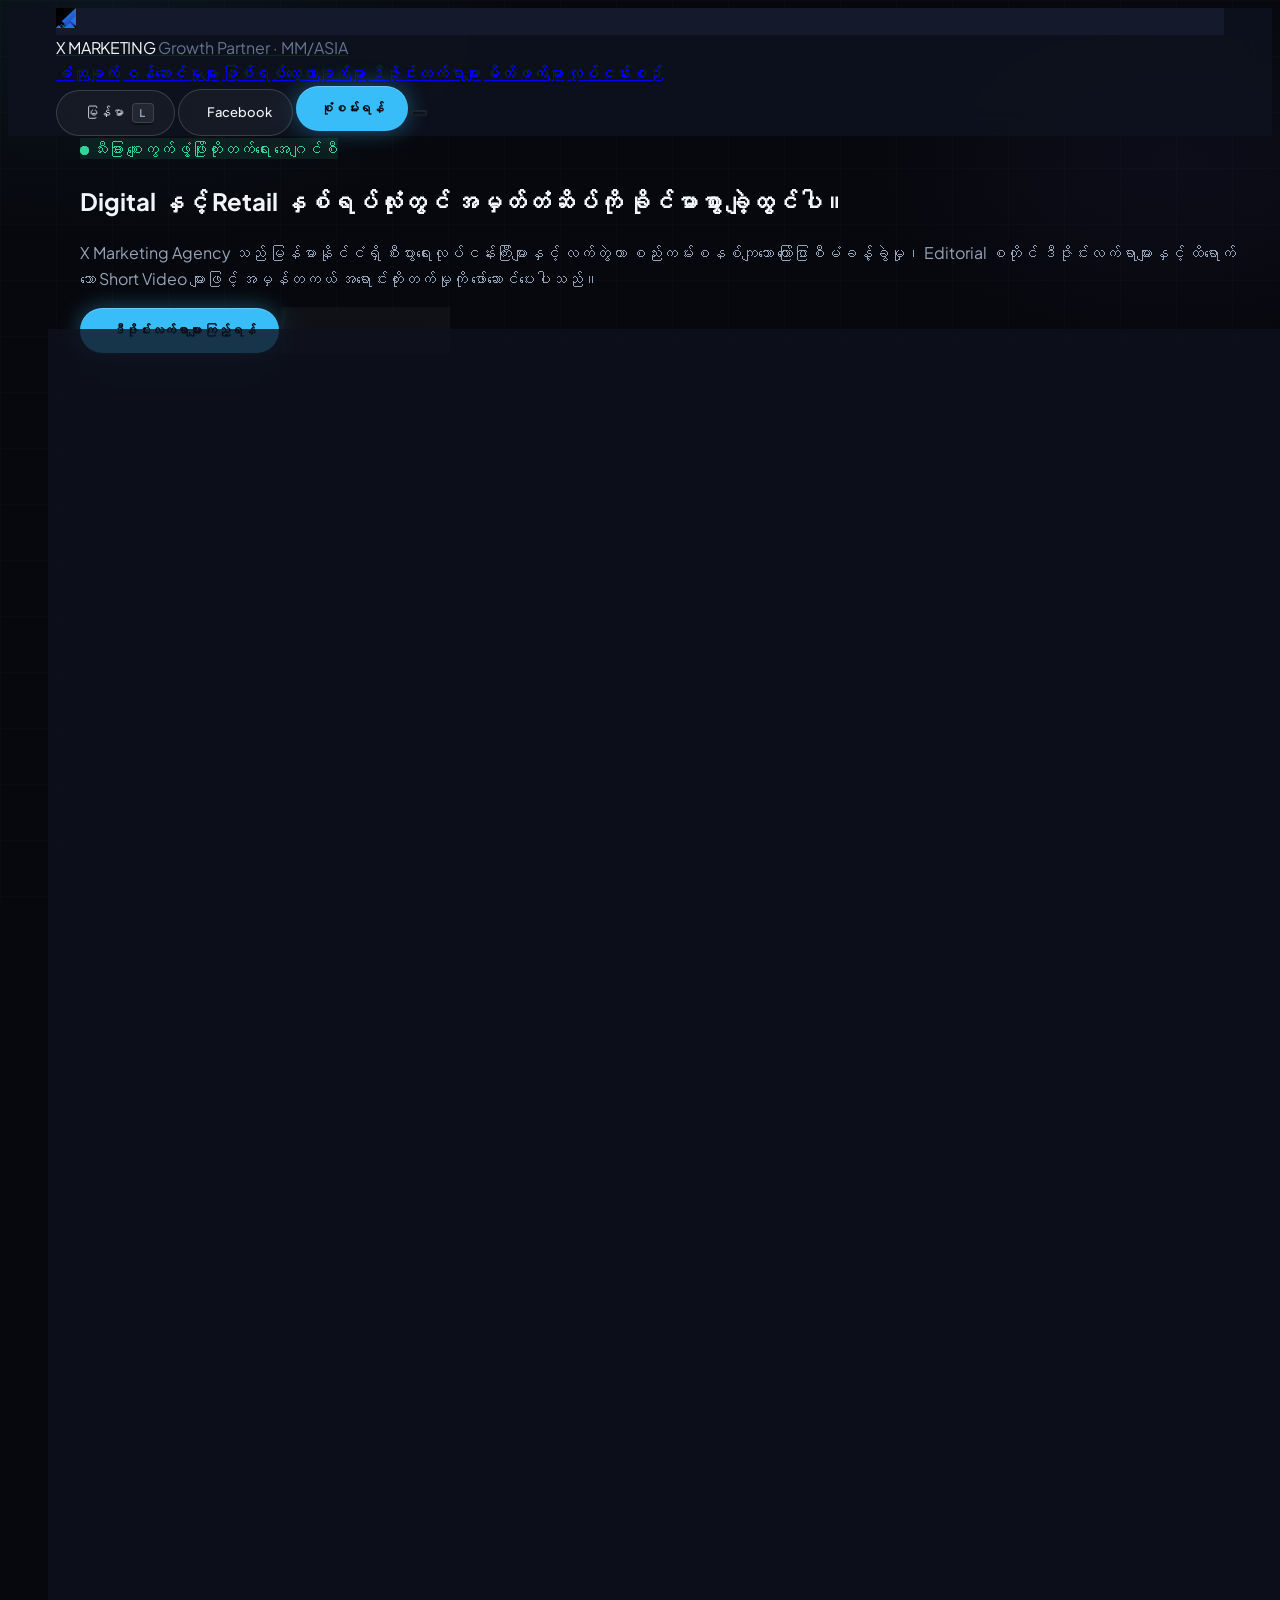
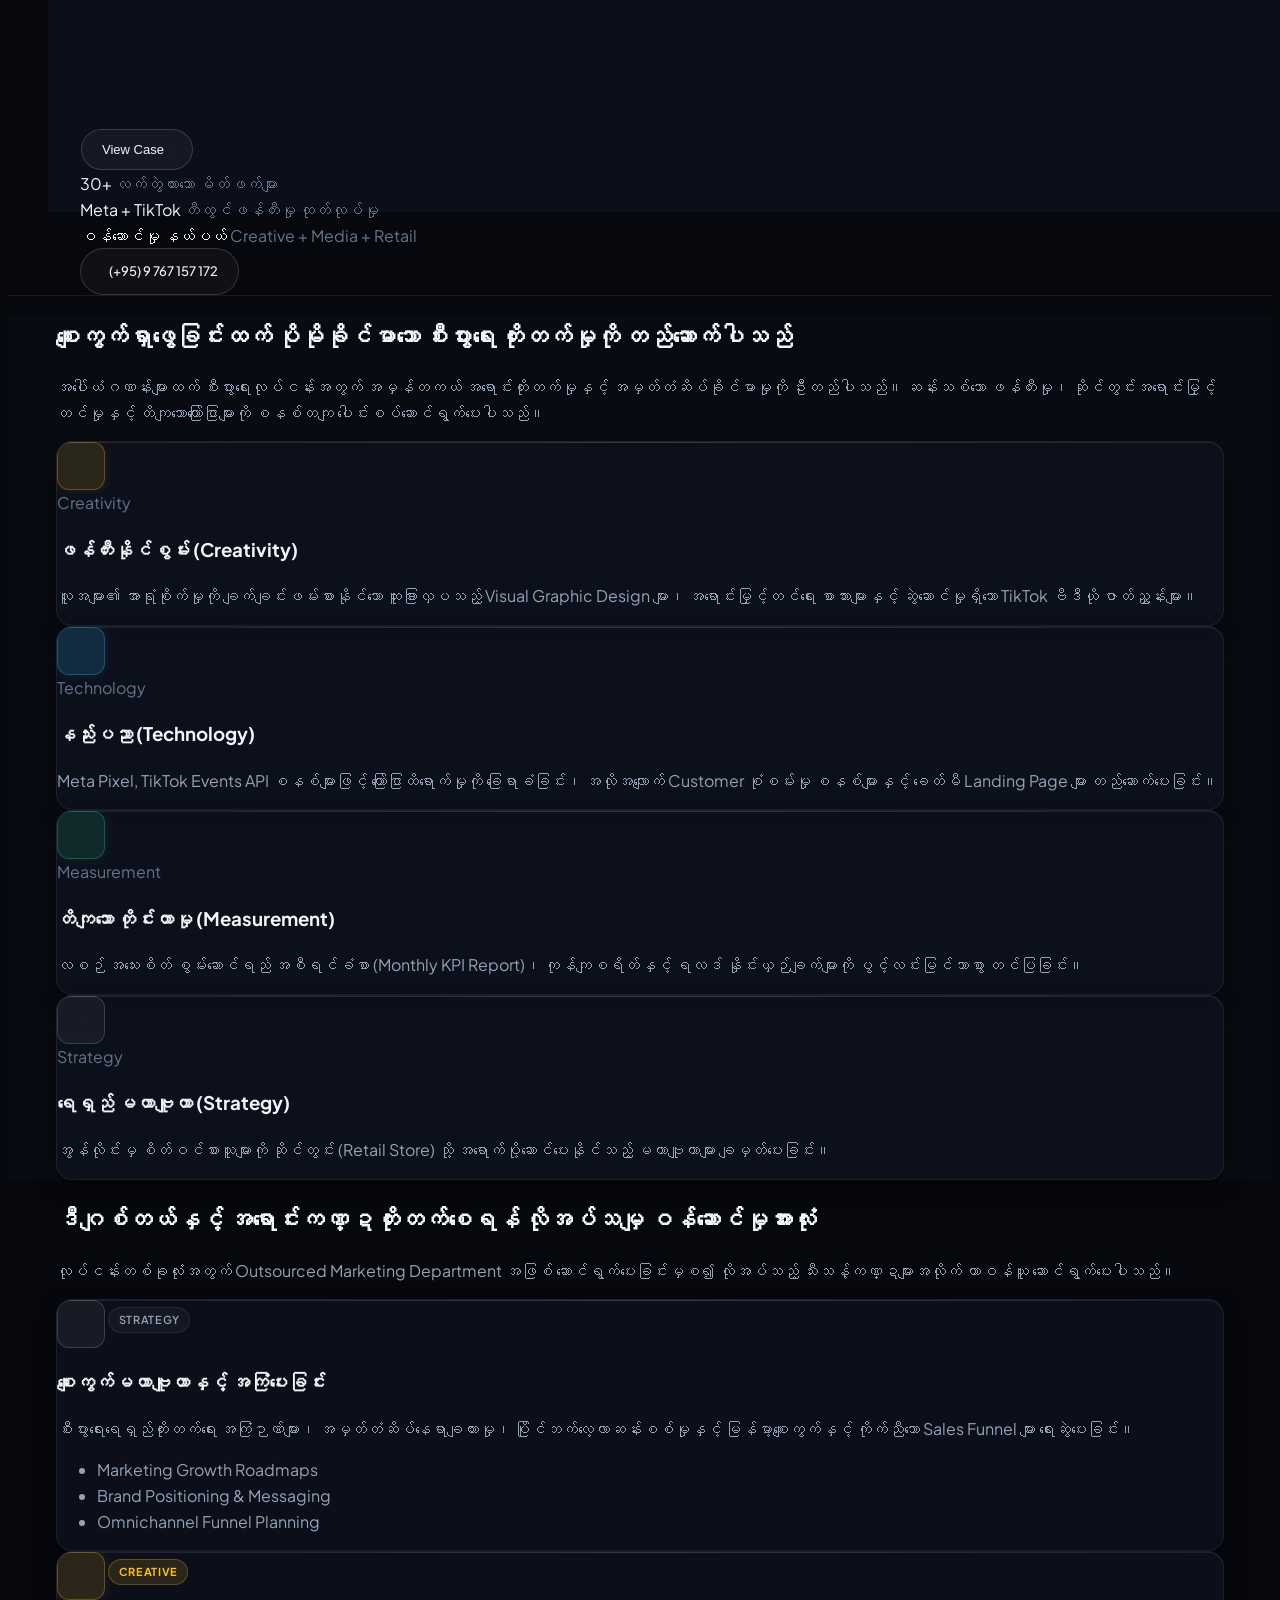
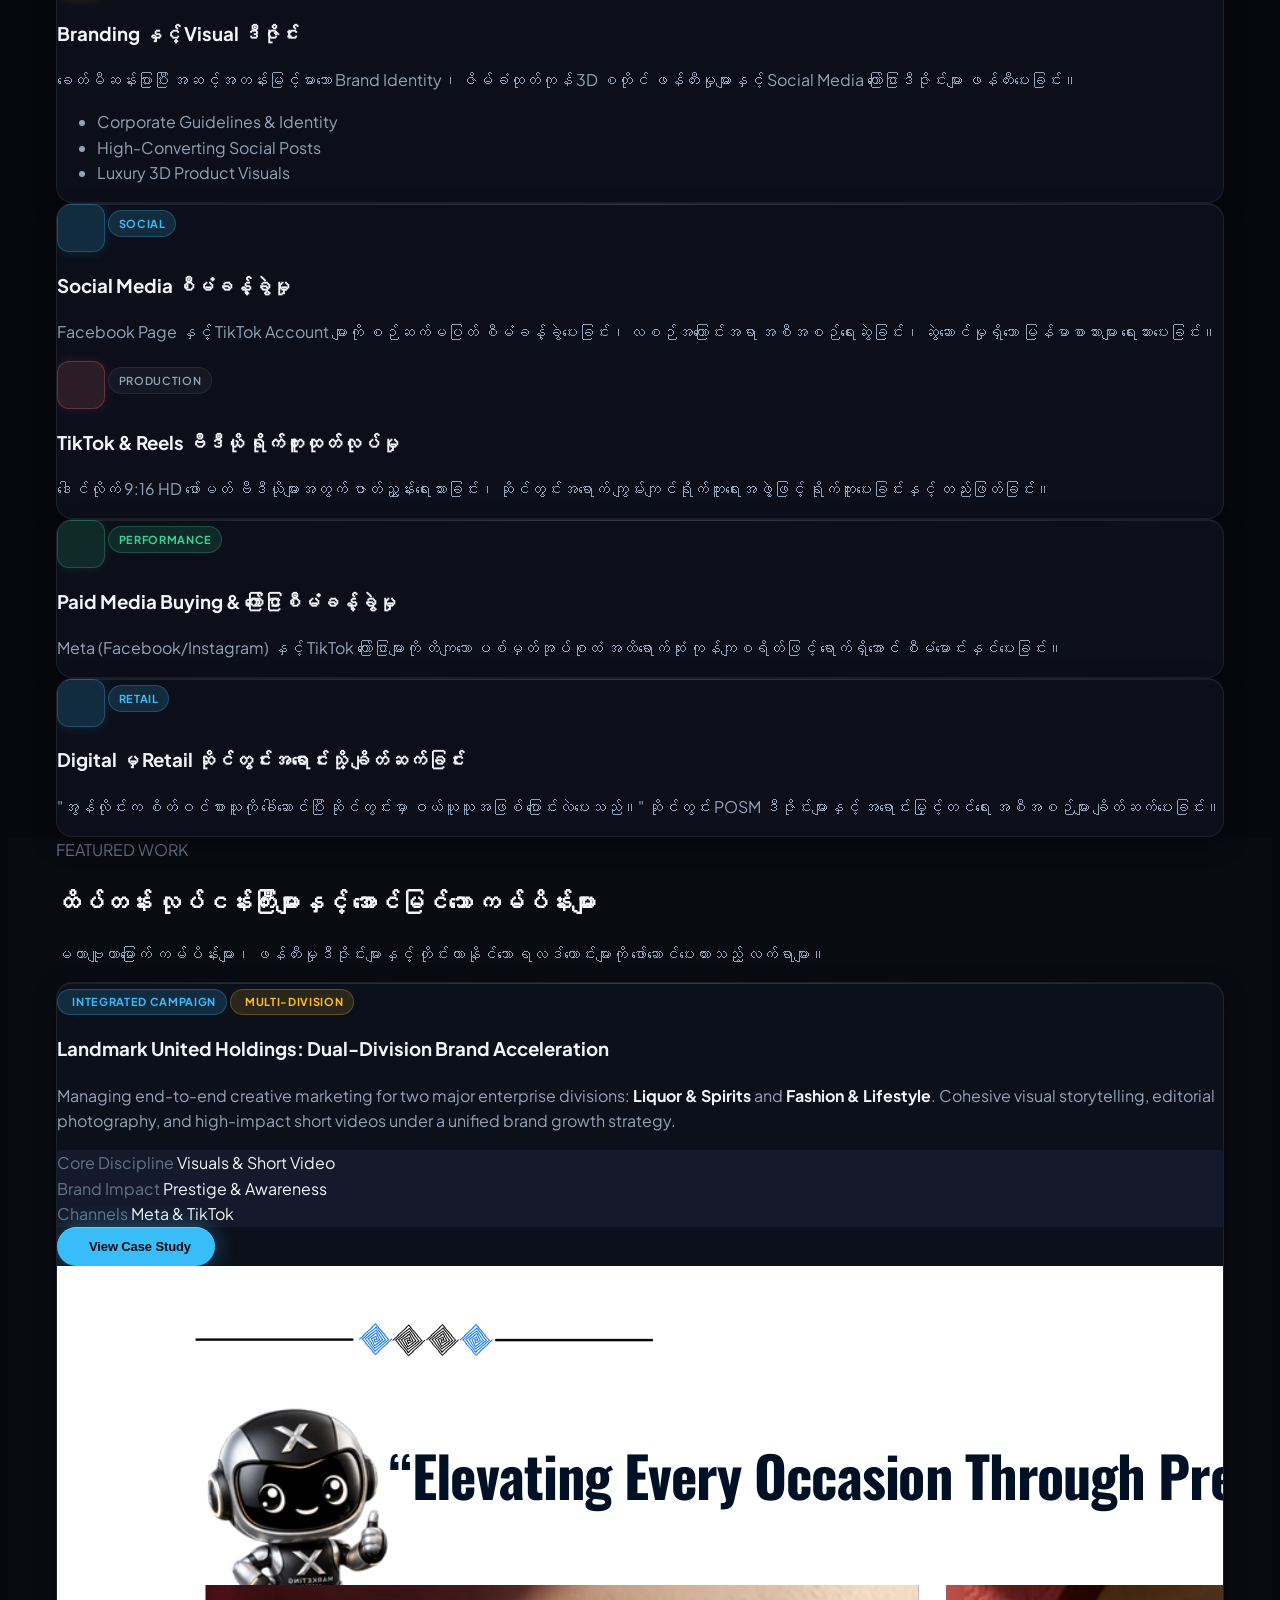
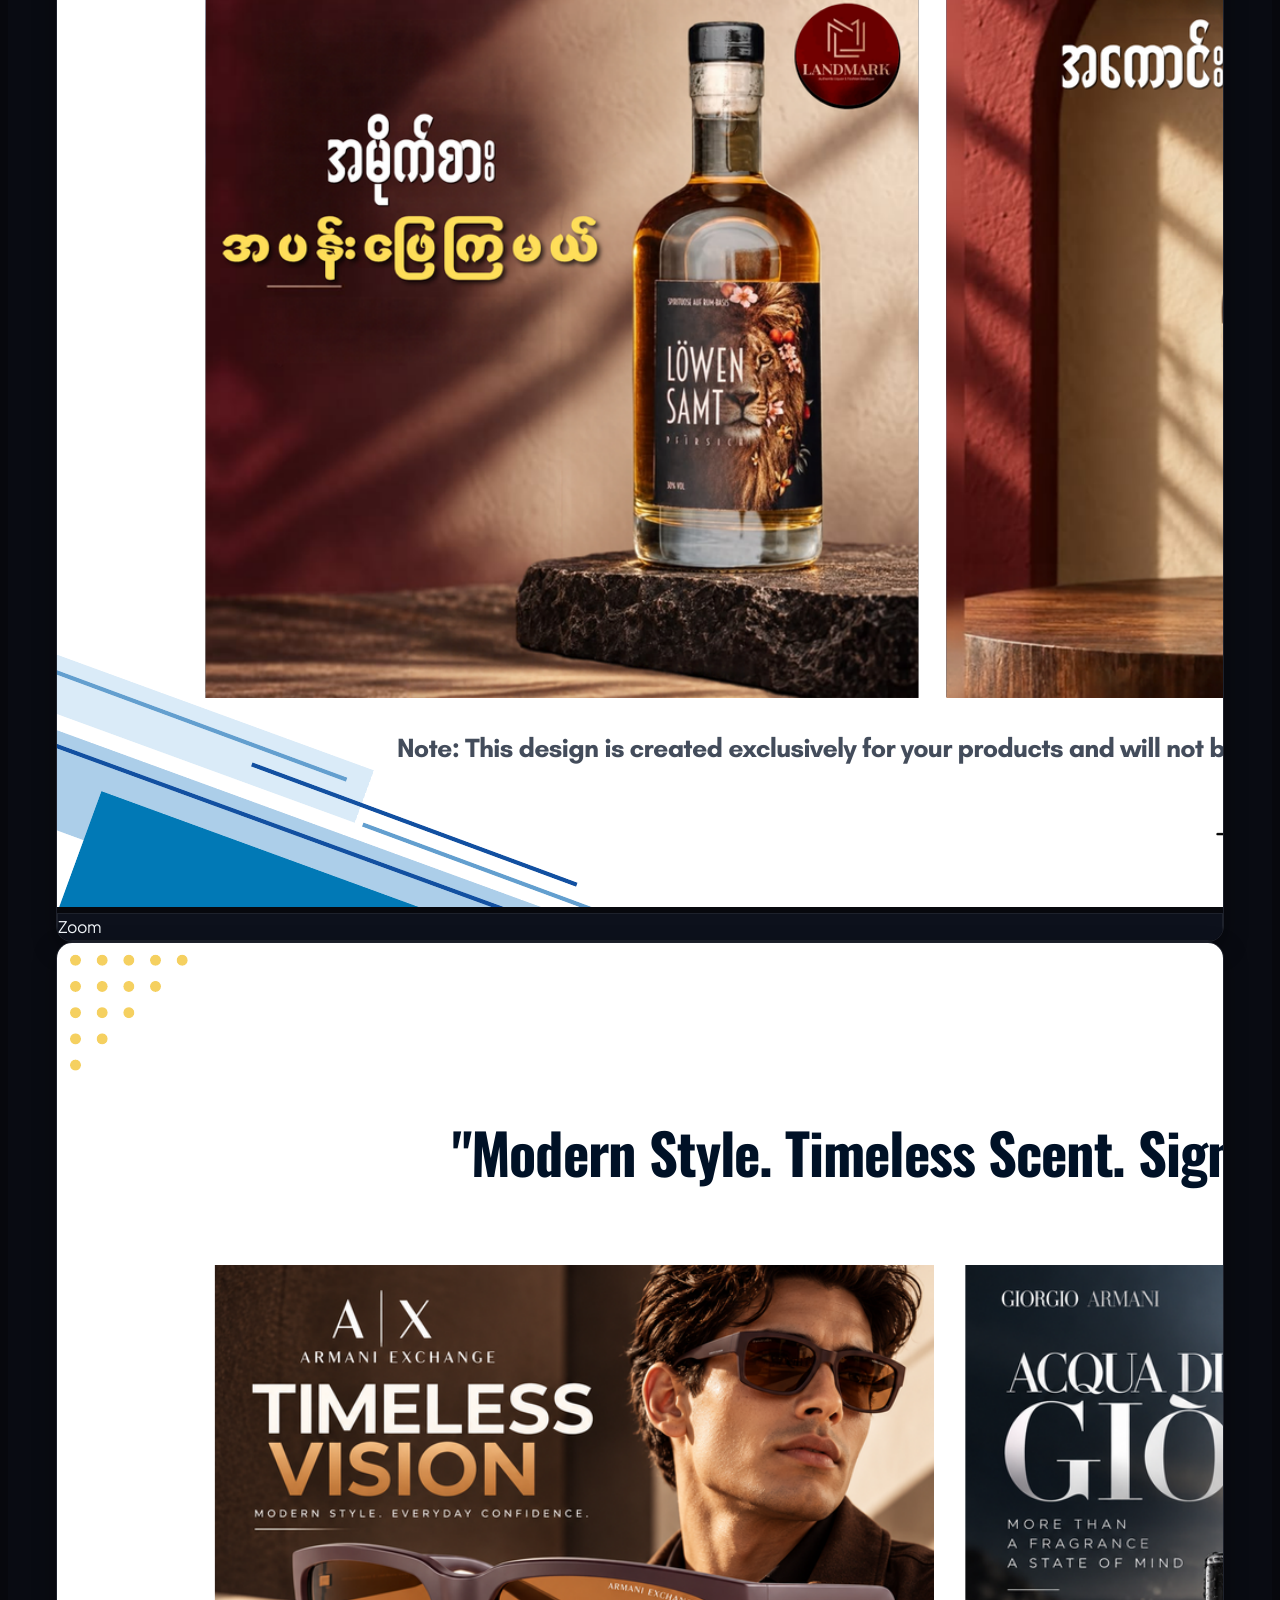
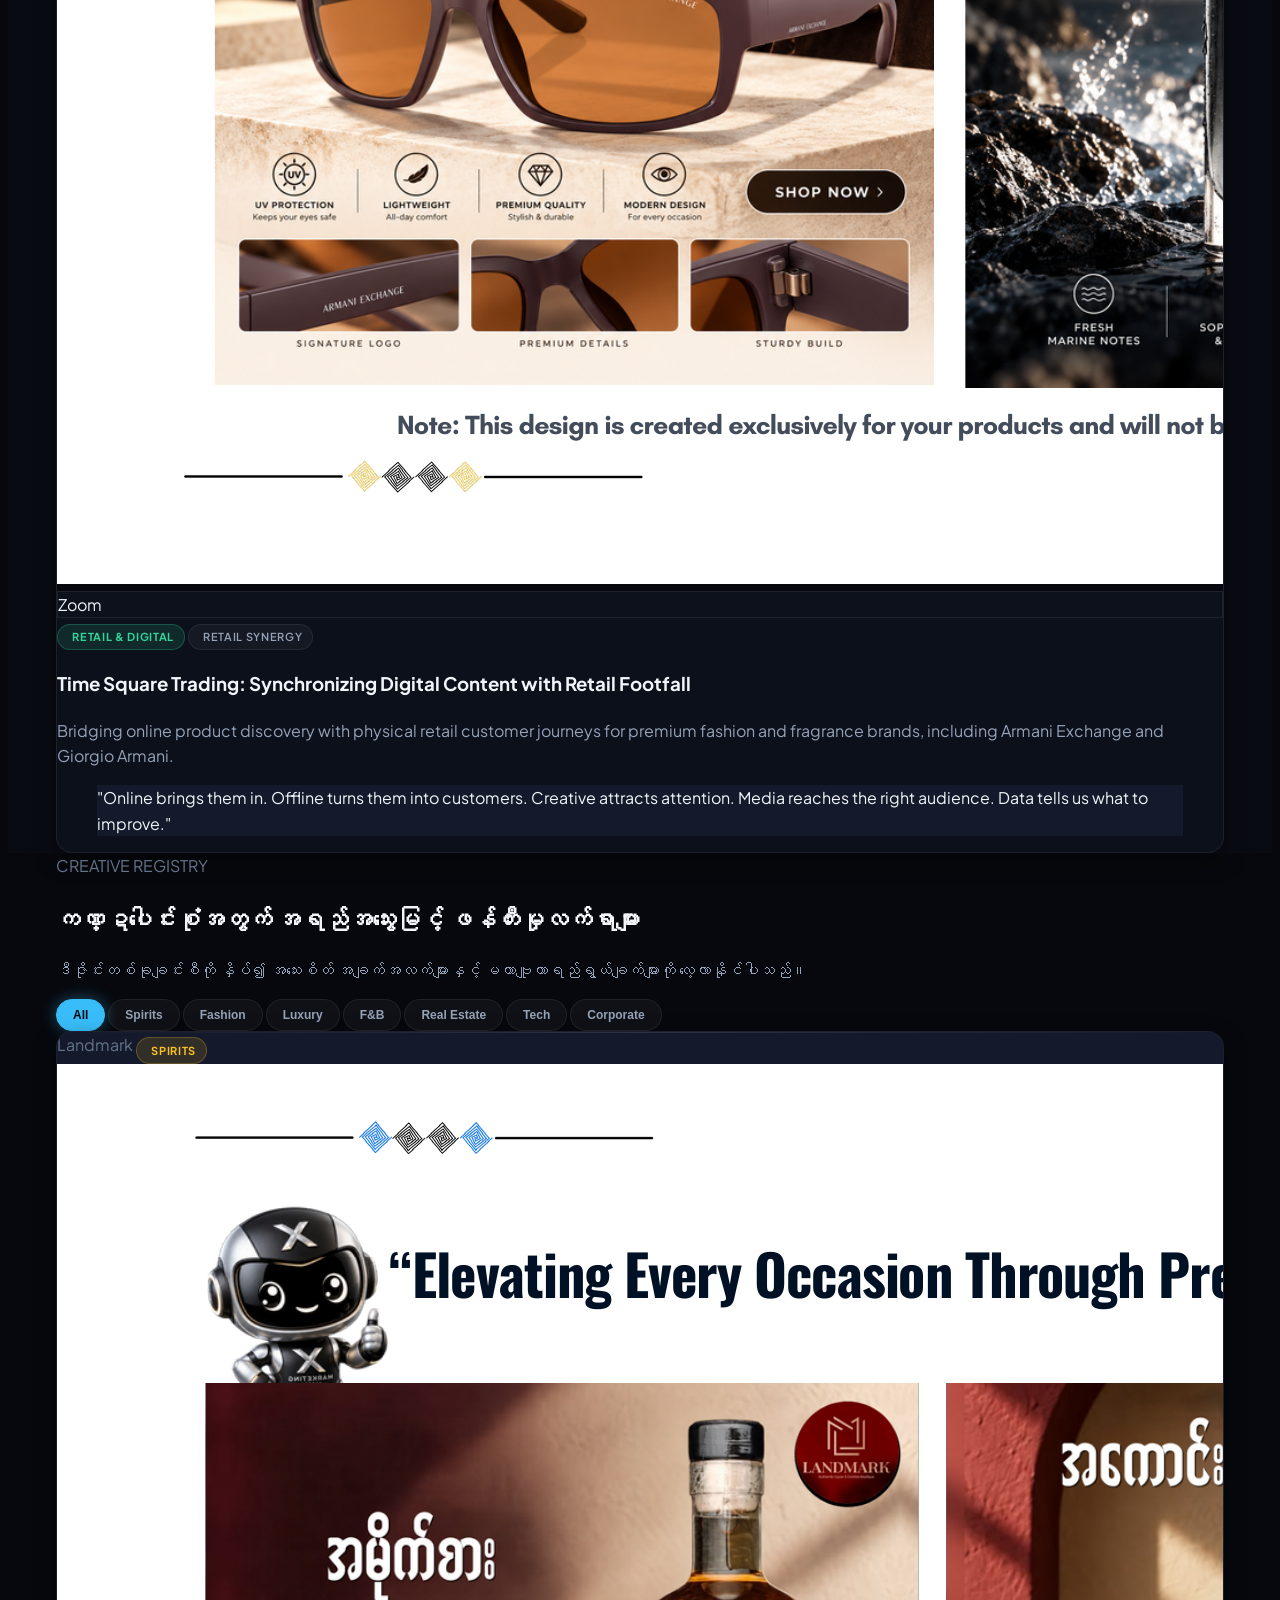
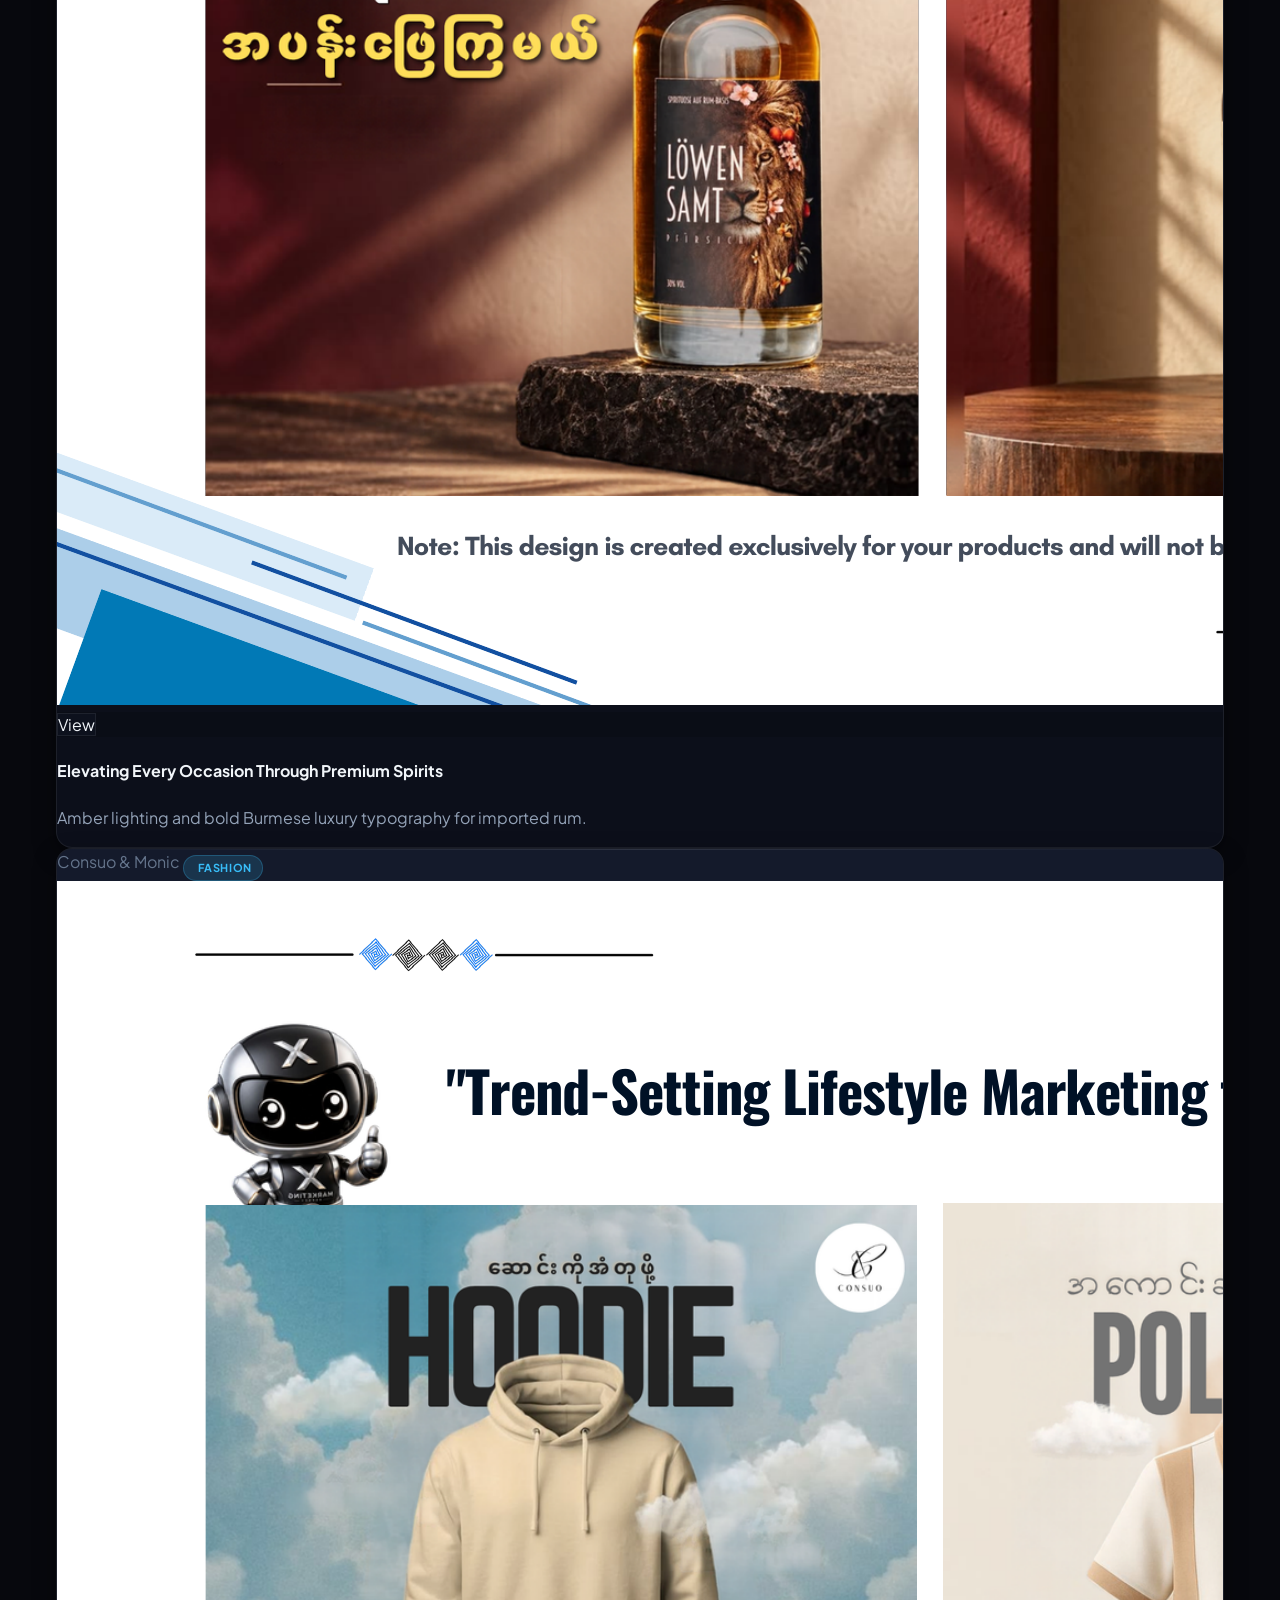
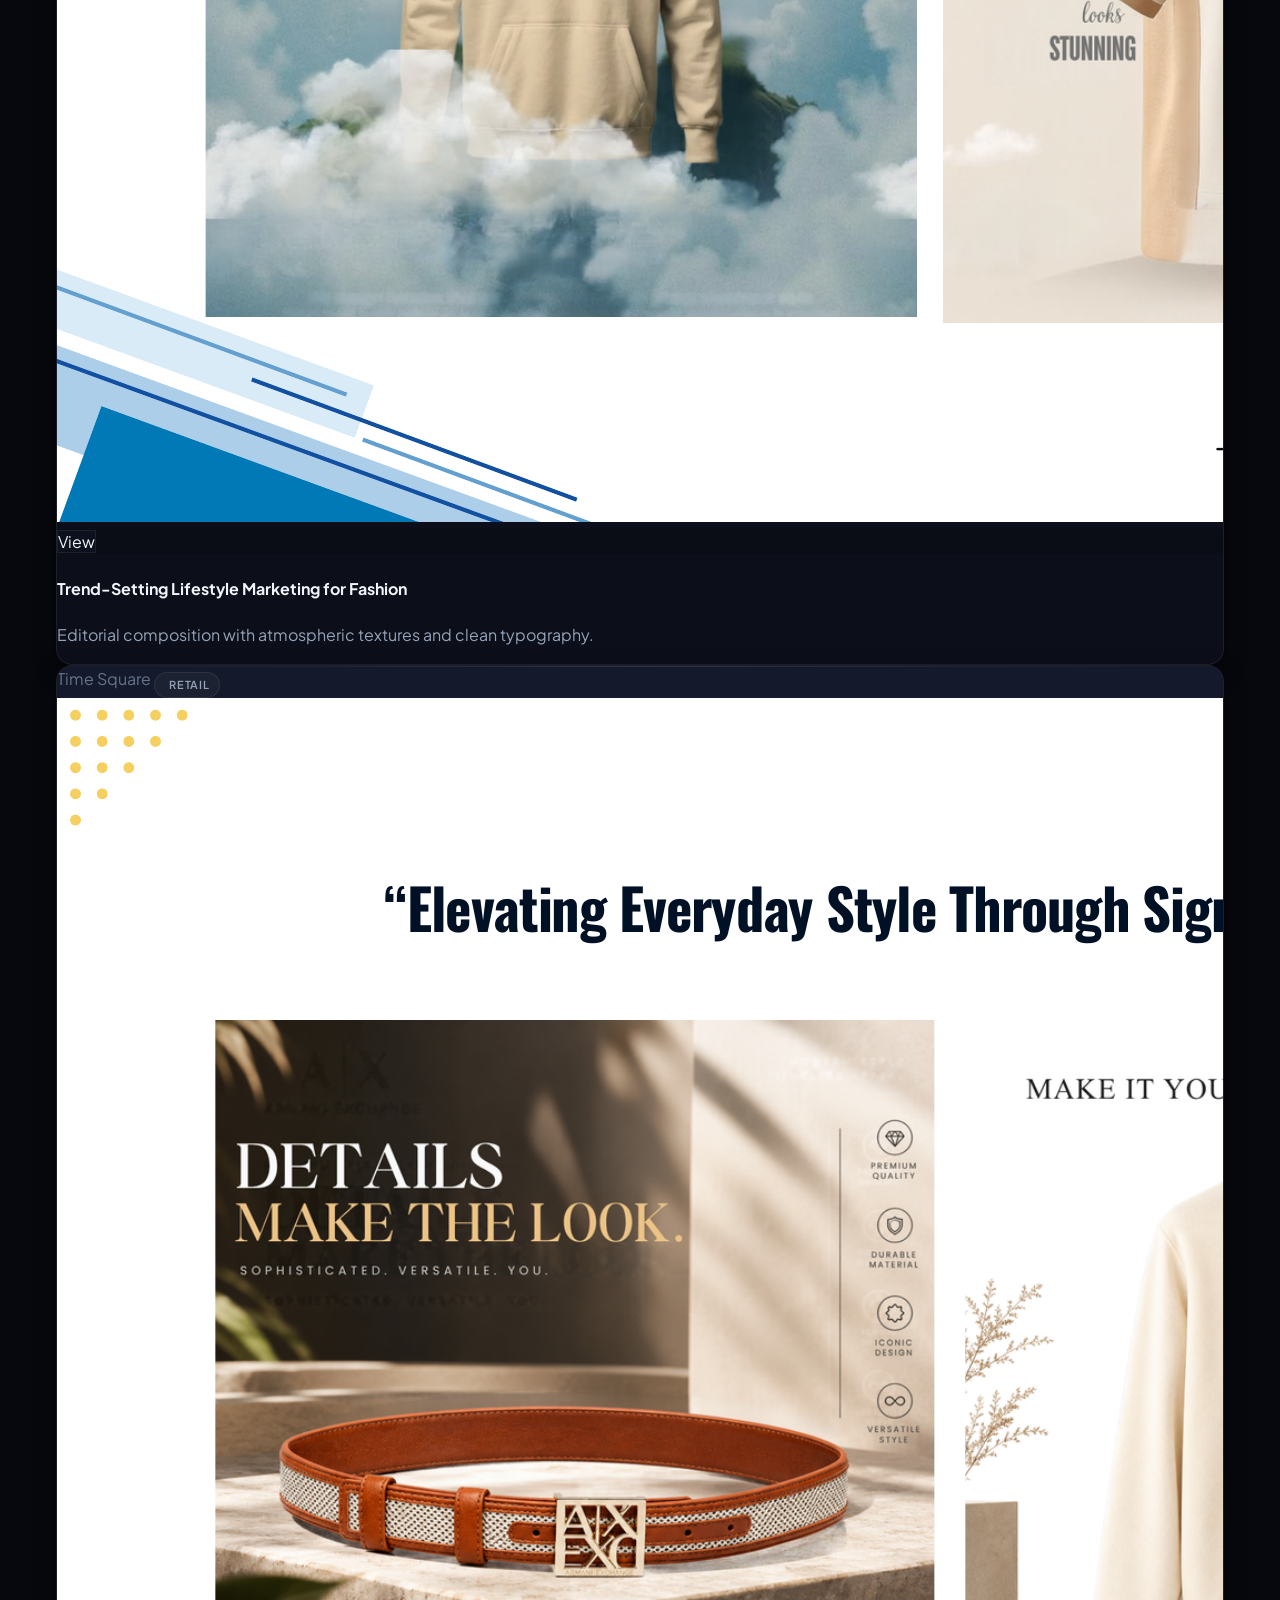
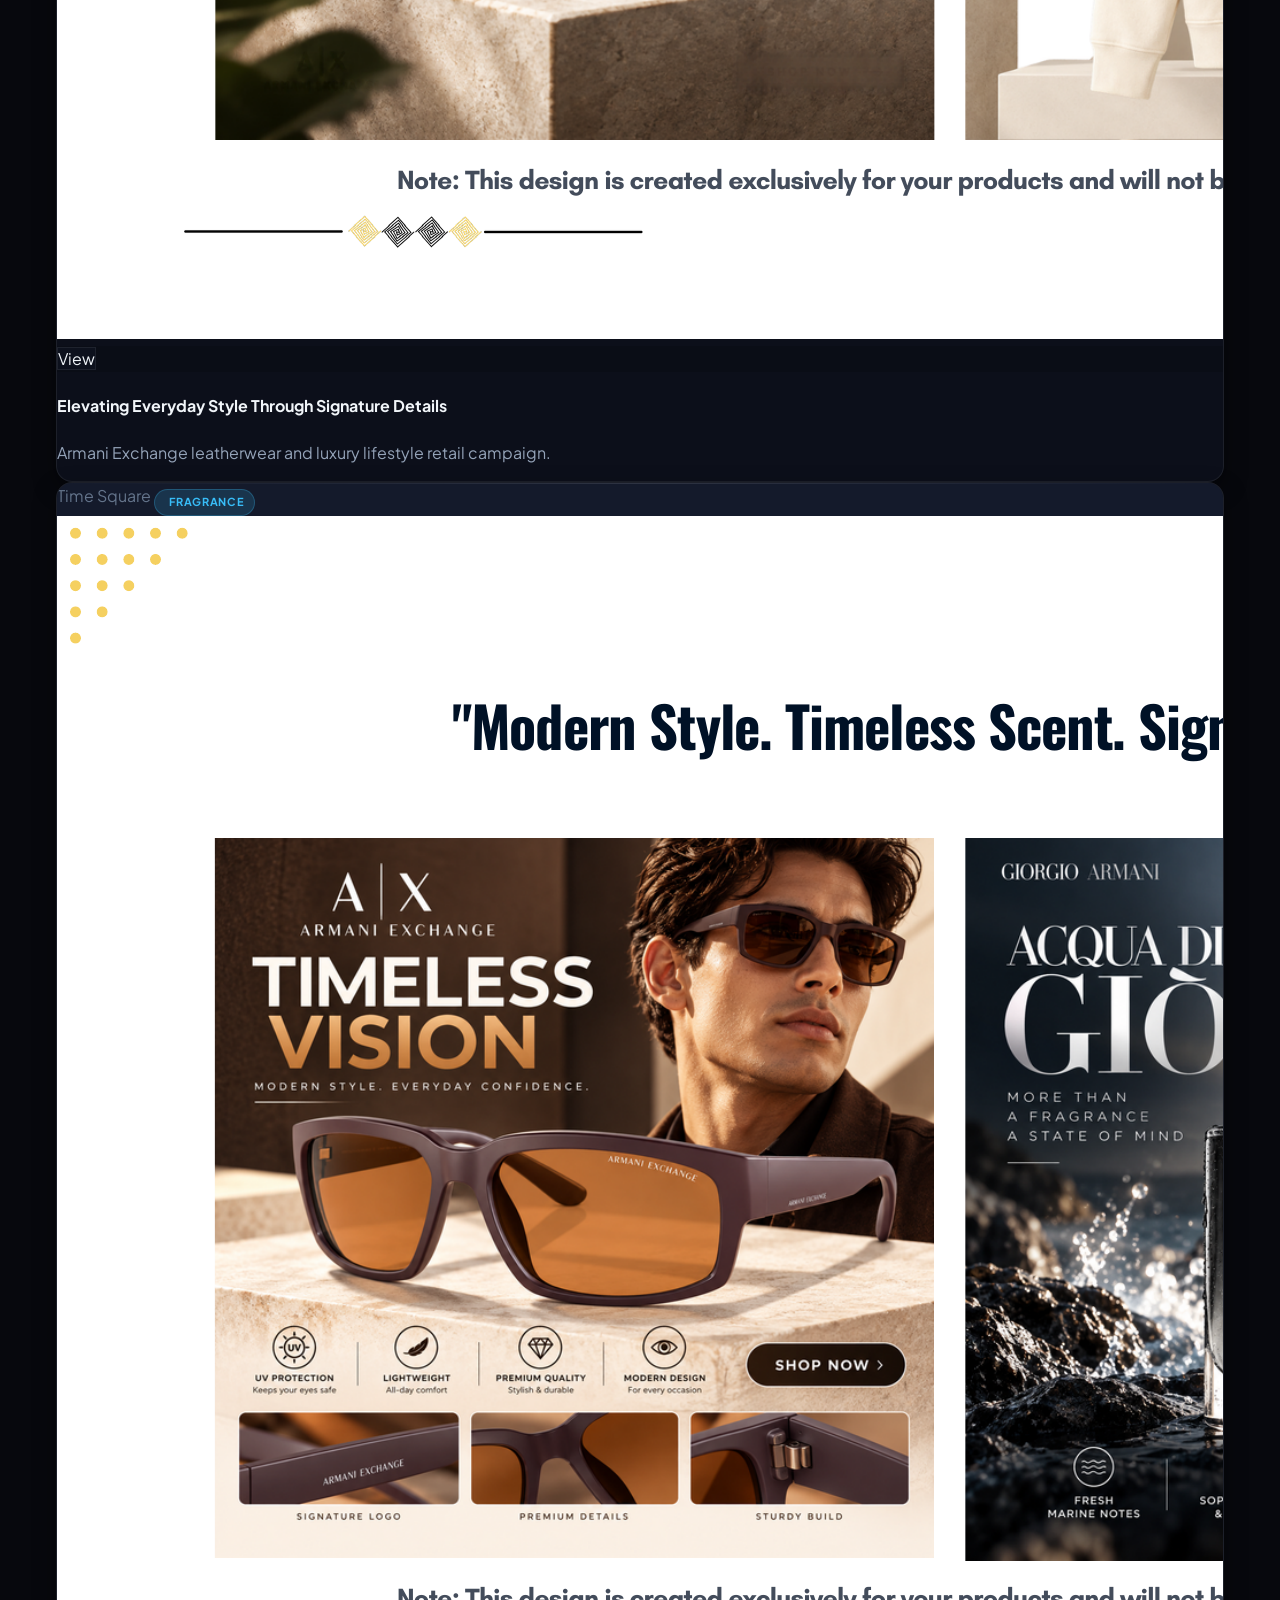
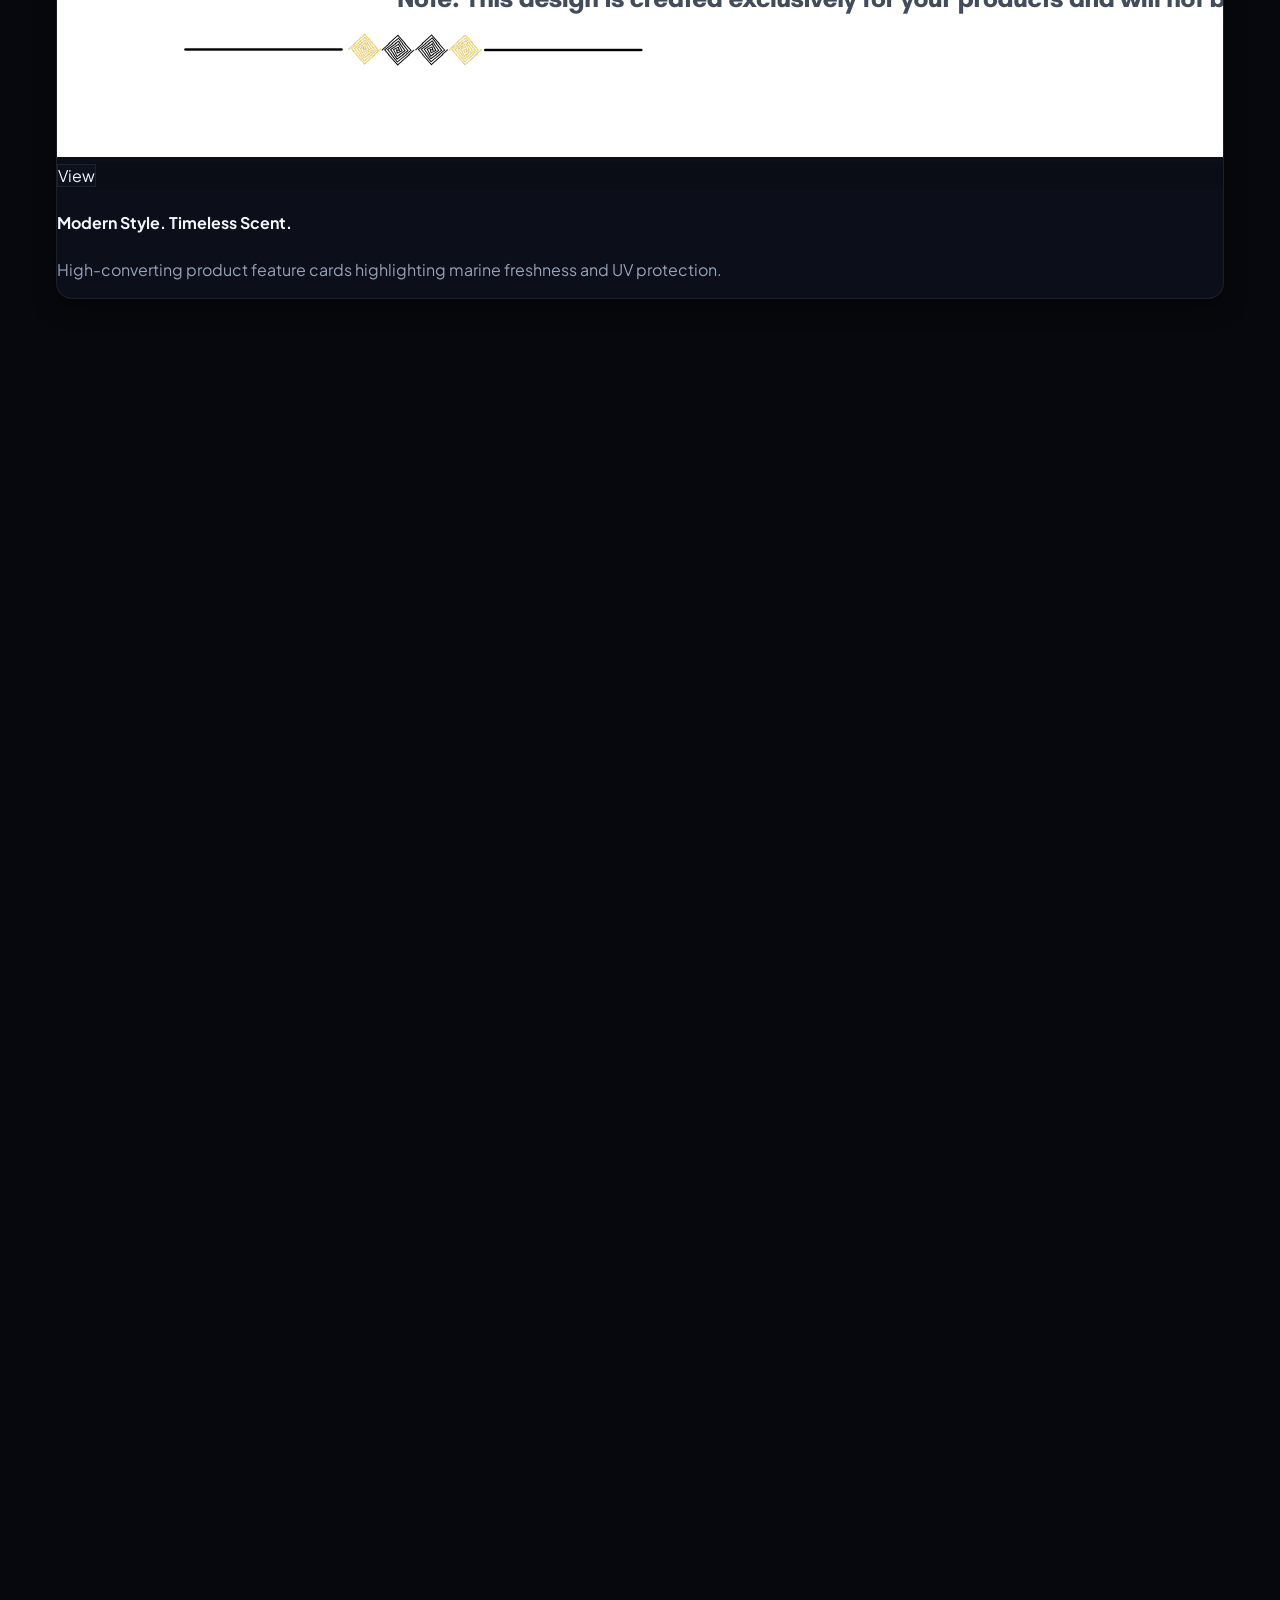
==== commit e8acb36e: "feat(clients): extract 31 individual client logos with transparent background - Extracted all 31 cli" ====
--- a/index.html
+++ b/index.html
@@ -730,7 +730,7 @@
   </section>
 
   <!-- ======================================================================
-       CLIENTS : Full-width image wall (4th distinct layout)
+       CLIENTS : Isolated Client Logo Grid (4th distinct layout)
        ====================================================================== -->
   <section id="clients" class="py-20 border-b" style="border-color: var(--border); background: rgba(14,18,30,0.35)">
     <div class="content-constraint">
@@ -744,14 +744,113 @@
         </p>
       </div>
 
+      <!-- Bento Container for 31 Transparent Client Logos -->
       <div class="bento-card p-6 sm:p-8 reveal reveal-delay-1">
-        <img src="portfolio_assets/clients/client-wall-30plus.png"
-             alt="X Marketing Agency 30+ Valued Clients"
-             class="w-full h-auto rounded-xl border" style="border-color: var(--border)"
-             loading="lazy" decoding="async">
-        <p class="mt-5 text-center text-xs font-mono" style="color: var(--text-tertiary)" data-i18n="clients_caption">
-          Including Landmark United Holdings, Time Square Trading, BAKES by BBB, Dear Mary, Hwar Kway, Inle House, Khit's Boutique, Fauget, Marga, and more.
-        </p>
+        <div class="grid grid-cols-2 sm:grid-cols-3 md:grid-cols-4 lg:grid-cols-6 gap-3">
+          <div class="h-20 p-3 rounded-xl border flex items-center justify-center transition-all duration-200 hover:border-cyan-400/40 hover:bg-white/[0.04] group cursor-pointer" style="border-color: var(--border); background: rgba(255,255,255,0.02)" onclick="openLightbox('portfolio_assets/clients/individual_logos/logo_01_xref1562.png', 'Client Brand Partner', 'Verified brand partner of X Marketing Agency.')">
+            <img src="portfolio_assets/clients/individual_logos/logo_01_xref1562.png" alt="Client Brand" class="max-h-12 max-w-[85%] object-contain transition-transform group-hover:scale-105 filter drop-shadow" loading="lazy" decoding="async">
+          </div>
+          <div class="h-20 p-3 rounded-xl border flex items-center justify-center transition-all duration-200 hover:border-cyan-400/40 hover:bg-white/[0.04] group cursor-pointer" style="border-color: var(--border); background: rgba(255,255,255,0.02)" onclick="openLightbox('portfolio_assets/clients/individual_logos/logo_02_xref1583.png', 'Client Brand Partner', 'Verified brand partner of X Marketing Agency.')">
+            <img src="portfolio_assets/clients/individual_logos/logo_02_xref1583.png" alt="Client Brand" class="max-h-12 max-w-[85%] object-contain transition-transform group-hover:scale-105 filter drop-shadow" loading="lazy" decoding="async">
+          </div>
+          <div class="h-20 p-3 rounded-xl border flex items-center justify-center transition-all duration-200 hover:border-cyan-400/40 hover:bg-white/[0.04] group cursor-pointer" style="border-color: var(--border); background: rgba(255,255,255,0.02)" onclick="openLightbox('portfolio_assets/clients/individual_logos/logo_03_xref1568.png', 'Client Brand Partner', 'Verified brand partner of X Marketing Agency.')">
+            <img src="portfolio_assets/clients/individual_logos/logo_03_xref1568.png" alt="Client Brand" class="max-h-12 max-w-[85%] object-contain transition-transform group-hover:scale-105 filter drop-shadow" loading="lazy" decoding="async">
+          </div>
+          <div class="h-20 p-3 rounded-xl border flex items-center justify-center transition-all duration-200 hover:border-cyan-400/40 hover:bg-white/[0.04] group cursor-pointer" style="border-color: var(--border); background: rgba(255,255,255,0.02)" onclick="openLightbox('portfolio_assets/clients/individual_logos/logo_04_xref1637.png', 'Client Brand Partner', 'Verified brand partner of X Marketing Agency.')">
+            <img src="portfolio_assets/clients/individual_logos/logo_04_xref1637.png" alt="Client Brand" class="max-h-12 max-w-[85%] object-contain transition-transform group-hover:scale-105 filter drop-shadow" loading="lazy" decoding="async">
+          </div>
+          <div class="h-20 p-3 rounded-xl border flex items-center justify-center transition-all duration-200 hover:border-cyan-400/40 hover:bg-white/[0.04] group cursor-pointer" style="border-color: var(--border); background: rgba(255,255,255,0.02)" onclick="openLightbox('portfolio_assets/clients/individual_logos/logo_05_xref1556.png', 'Client Brand Partner', 'Verified brand partner of X Marketing Agency.')">
+            <img src="portfolio_assets/clients/individual_logos/logo_05_xref1556.png" alt="Client Brand" class="max-h-12 max-w-[85%] object-contain transition-transform group-hover:scale-105 filter drop-shadow" loading="lazy" decoding="async">
+          </div>
+          <div class="h-20 p-3 rounded-xl border flex items-center justify-center transition-all duration-200 hover:border-cyan-400/40 hover:bg-white/[0.04] group cursor-pointer" style="border-color: var(--border); background: rgba(255,255,255,0.02)" onclick="openLightbox('portfolio_assets/clients/individual_logos/logo_06_xref1559.png', 'Client Brand Partner', 'Verified brand partner of X Marketing Agency.')">
+            <img src="portfolio_assets/clients/individual_logos/logo_06_xref1559.png" alt="Client Brand" class="max-h-12 max-w-[85%] object-contain transition-transform group-hover:scale-105 filter drop-shadow" loading="lazy" decoding="async">
+          </div>
+          <div class="h-20 p-3 rounded-xl border flex items-center justify-center transition-all duration-200 hover:border-cyan-400/40 hover:bg-white/[0.04] group cursor-pointer" style="border-color: var(--border); background: rgba(255,255,255,0.02)" onclick="openLightbox('portfolio_assets/clients/individual_logos/logo_07_xref1565.png', 'Client Brand Partner', 'Verified brand partner of X Marketing Agency.')">
+            <img src="portfolio_assets/clients/individual_logos/logo_07_xref1565.png" alt="Client Brand" class="max-h-12 max-w-[85%] object-contain transition-transform group-hover:scale-105 filter drop-shadow" loading="lazy" decoding="async">
+          </div>
+          <div class="h-20 p-3 rounded-xl border flex items-center justify-center transition-all duration-200 hover:border-cyan-400/40 hover:bg-white/[0.04] group cursor-pointer" style="border-color: var(--border); background: rgba(255,255,255,0.02)" onclick="openLightbox('portfolio_assets/clients/individual_logos/logo_08_xref1625.png', 'Client Brand Partner', 'Verified brand partner of X Marketing Agency.')">
+            <img src="portfolio_assets/clients/individual_logos/logo_08_xref1625.png" alt="Client Brand" class="max-h-12 max-w-[85%] object-contain transition-transform group-hover:scale-105 filter drop-shadow" loading="lazy" decoding="async">
+          </div>
+          <div class="h-20 p-3 rounded-xl border flex items-center justify-center transition-all duration-200 hover:border-cyan-400/40 hover:bg-white/[0.04] group cursor-pointer" style="border-color: var(--border); background: rgba(255,255,255,0.02)" onclick="openLightbox('portfolio_assets/clients/individual_logos/logo_09_xref1571.png', 'Client Brand Partner', 'Verified brand partner of X Marketing Agency.')">
+            <img src="portfolio_assets/clients/individual_logos/logo_09_xref1571.png" alt="Client Brand" class="max-h-12 max-w-[85%] object-contain transition-transform group-hover:scale-105 filter drop-shadow" loading="lazy" decoding="async">
+          </div>
+          <div class="h-20 p-3 rounded-xl border flex items-center justify-center transition-all duration-200 hover:border-cyan-400/40 hover:bg-white/[0.04] group cursor-pointer" style="border-color: var(--border); background: rgba(255,255,255,0.02)" onclick="openLightbox('portfolio_assets/clients/individual_logos/logo_10_xref1574.png', 'Client Brand Partner', 'Verified brand partner of X Marketing Agency.')">
+            <img src="portfolio_assets/clients/individual_logos/logo_10_xref1574.png" alt="Client Brand" class="max-h-12 max-w-[85%] object-contain transition-transform group-hover:scale-105 filter drop-shadow" loading="lazy" decoding="async">
+          </div>
+          <div class="h-20 p-3 rounded-xl border flex items-center justify-center transition-all duration-200 hover:border-cyan-400/40 hover:bg-white/[0.04] group cursor-pointer" style="border-color: var(--border); background: rgba(255,255,255,0.02)" onclick="openLightbox('portfolio_assets/clients/individual_logos/logo_11_xref1631.png', 'Client Brand Partner', 'Verified brand partner of X Marketing Agency.')">
+            <img src="portfolio_assets/clients/individual_logos/logo_11_xref1631.png" alt="Client Brand" class="max-h-12 max-w-[85%] object-contain transition-transform group-hover:scale-105 filter drop-shadow" loading="lazy" decoding="async">
+          </div>
+          <div class="h-20 p-3 rounded-xl border flex items-center justify-center transition-all duration-200 hover:border-cyan-400/40 hover:bg-white/[0.04] group cursor-pointer" style="border-color: var(--border); background: rgba(255,255,255,0.02)" onclick="openLightbox('portfolio_assets/clients/individual_logos/logo_12_xref1580.png', 'Client Brand Partner', 'Verified brand partner of X Marketing Agency.')">
+            <img src="portfolio_assets/clients/individual_logos/logo_12_xref1580.png" alt="Client Brand" class="max-h-12 max-w-[85%] object-contain transition-transform group-hover:scale-105 filter drop-shadow" loading="lazy" decoding="async">
+          </div>
+          <div class="h-20 p-3 rounded-xl border flex items-center justify-center transition-all duration-200 hover:border-cyan-400/40 hover:bg-white/[0.04] group cursor-pointer" style="border-color: var(--border); background: rgba(255,255,255,0.02)" onclick="openLightbox('portfolio_assets/clients/individual_logos/logo_13_xref1622.png', 'Client Brand Partner', 'Verified brand partner of X Marketing Agency.')">
+            <img src="portfolio_assets/clients/individual_logos/logo_13_xref1622.png" alt="Client Brand" class="max-h-12 max-w-[85%] object-contain transition-transform group-hover:scale-105 filter drop-shadow" loading="lazy" decoding="async">
+          </div>
+          <div class="h-20 p-3 rounded-xl border flex items-center justify-center transition-all duration-200 hover:border-cyan-400/40 hover:bg-white/[0.04] group cursor-pointer" style="border-color: var(--border); background: rgba(255,255,255,0.02)" onclick="openLightbox('portfolio_assets/clients/individual_logos/logo_14_xref1628.png', 'Client Brand Partner', 'Verified brand partner of X Marketing Agency.')">
+            <img src="portfolio_assets/clients/individual_logos/logo_14_xref1628.png" alt="Client Brand" class="max-h-12 max-w-[85%] object-contain transition-transform group-hover:scale-105 filter drop-shadow" loading="lazy" decoding="async">
+          </div>
+          <div class="h-20 p-3 rounded-xl border flex items-center justify-center transition-all duration-200 hover:border-cyan-400/40 hover:bg-white/[0.04] group cursor-pointer" style="border-color: var(--border); background: rgba(255,255,255,0.02)" onclick="openLightbox('portfolio_assets/clients/individual_logos/logo_15_xref1640.png', 'Client Brand Partner', 'Verified brand partner of X Marketing Agency.')">
+            <img src="portfolio_assets/clients/individual_logos/logo_15_xref1640.png" alt="Client Brand" class="max-h-12 max-w-[85%] object-contain transition-transform group-hover:scale-105 filter drop-shadow" loading="lazy" decoding="async">
+          </div>
+          <div class="h-20 p-3 rounded-xl border flex items-center justify-center transition-all duration-200 hover:border-cyan-400/40 hover:bg-white/[0.04] group cursor-pointer" style="border-color: var(--border); background: rgba(255,255,255,0.02)" onclick="openLightbox('portfolio_assets/clients/individual_logos/logo_16_xref1598.png', 'Client Brand Partner', 'Verified brand partner of X Marketing Agency.')">
+            <img src="portfolio_assets/clients/individual_logos/logo_16_xref1598.png" alt="Client Brand" class="max-h-12 max-w-[85%] object-contain transition-transform group-hover:scale-105 filter drop-shadow" loading="lazy" decoding="async">
+          </div>
+          <div class="h-20 p-3 rounded-xl border flex items-center justify-center transition-all duration-200 hover:border-cyan-400/40 hover:bg-white/[0.04] group cursor-pointer" style="border-color: var(--border); background: rgba(255,255,255,0.02)" onclick="openLightbox('portfolio_assets/clients/individual_logos/logo_17_xref1607.png', 'Client Brand Partner', 'Verified brand partner of X Marketing Agency.')">
+            <img src="portfolio_assets/clients/individual_logos/logo_17_xref1607.png" alt="Client Brand" class="max-h-12 max-w-[85%] object-contain transition-transform group-hover:scale-105 filter drop-shadow" loading="lazy" decoding="async">
+          </div>
+          <div class="h-20 p-3 rounded-xl border flex items-center justify-center transition-all duration-200 hover:border-cyan-400/40 hover:bg-white/[0.04] group cursor-pointer" style="border-color: var(--border); background: rgba(255,255,255,0.02)" onclick="openLightbox('portfolio_assets/clients/individual_logos/logo_18_xref1619.png', 'Client Brand Partner', 'Verified brand partner of X Marketing Agency.')">
+            <img src="portfolio_assets/clients/individual_logos/logo_18_xref1619.png" alt="Client Brand" class="max-h-12 max-w-[85%] object-contain transition-transform group-hover:scale-105 filter drop-shadow" loading="lazy" decoding="async">
+          </div>
+          <div class="h-20 p-3 rounded-xl border flex items-center justify-center transition-all duration-200 hover:border-cyan-400/40 hover:bg-white/[0.04] group cursor-pointer" style="border-color: var(--border); background: rgba(255,255,255,0.02)" onclick="openLightbox('portfolio_assets/clients/individual_logos/logo_19_xref1613.png', 'Client Brand Partner', 'Verified brand partner of X Marketing Agency.')">
+            <img src="portfolio_assets/clients/individual_logos/logo_19_xref1613.png" alt="Client Brand" class="max-h-12 max-w-[85%] object-contain transition-transform group-hover:scale-105 filter drop-shadow" loading="lazy" decoding="async">
+          </div>
+          <div class="h-20 p-3 rounded-xl border flex items-center justify-center transition-all duration-200 hover:border-cyan-400/40 hover:bg-white/[0.04] group cursor-pointer" style="border-color: var(--border); background: rgba(255,255,255,0.02)" onclick="openLightbox('portfolio_assets/clients/individual_logos/logo_20_xref1595.png', 'Client Brand Partner', 'Verified brand partner of X Marketing Agency.')">
+            <img src="portfolio_assets/clients/individual_logos/logo_20_xref1595.png" alt="Client Brand" class="max-h-12 max-w-[85%] object-contain transition-transform group-hover:scale-105 filter drop-shadow" loading="lazy" decoding="async">
+          </div>
+          <div class="h-20 p-3 rounded-xl border flex items-center justify-center transition-all duration-200 hover:border-cyan-400/40 hover:bg-white/[0.04] group cursor-pointer" style="border-color: var(--border); background: rgba(255,255,255,0.02)" onclick="openLightbox('portfolio_assets/clients/individual_logos/logo_21_xref1604.png', 'Client Brand Partner', 'Verified brand partner of X Marketing Agency.')">
+            <img src="portfolio_assets/clients/individual_logos/logo_21_xref1604.png" alt="Client Brand" class="max-h-12 max-w-[85%] object-contain transition-transform group-hover:scale-105 filter drop-shadow" loading="lazy" decoding="async">
+          </div>
+          <div class="h-20 p-3 rounded-xl border flex items-center justify-center transition-all duration-200 hover:border-cyan-400/40 hover:bg-white/[0.04] group cursor-pointer" style="border-color: var(--border); background: rgba(255,255,255,0.02)" onclick="openLightbox('portfolio_assets/clients/individual_logos/logo_22_xref1610.png', 'Client Brand Partner', 'Verified brand partner of X Marketing Agency.')">
+            <img src="portfolio_assets/clients/individual_logos/logo_22_xref1610.png" alt="Client Brand" class="max-h-12 max-w-[85%] object-contain transition-transform group-hover:scale-105 filter drop-shadow" loading="lazy" decoding="async">
+          </div>
+          <div class="h-20 p-3 rounded-xl border flex items-center justify-center transition-all duration-200 hover:border-cyan-400/40 hover:bg-white/[0.04] group cursor-pointer" style="border-color: var(--border); background: rgba(255,255,255,0.02)" onclick="openLightbox('portfolio_assets/clients/individual_logos/logo_23_xref1643.png', 'Client Brand Partner', 'Verified brand partner of X Marketing Agency.')">
+            <img src="portfolio_assets/clients/individual_logos/logo_23_xref1643.png" alt="Client Brand" class="max-h-12 max-w-[85%] object-contain transition-transform group-hover:scale-105 filter drop-shadow" loading="lazy" decoding="async">
+          </div>
+          <div class="h-20 p-3 rounded-xl border flex items-center justify-center transition-all duration-200 hover:border-cyan-400/40 hover:bg-white/[0.04] group cursor-pointer" style="border-color: var(--border); background: rgba(255,255,255,0.02)" onclick="openLightbox('portfolio_assets/clients/individual_logos/logo_24_xref1577.png', 'Client Brand Partner', 'Verified brand partner of X Marketing Agency.')">
+            <img src="portfolio_assets/clients/individual_logos/logo_24_xref1577.png" alt="Client Brand" class="max-h-12 max-w-[85%] object-contain transition-transform group-hover:scale-105 filter drop-shadow" loading="lazy" decoding="async">
+          </div>
+          <div class="h-20 p-3 rounded-xl border flex items-center justify-center transition-all duration-200 hover:border-cyan-400/40 hover:bg-white/[0.04] group cursor-pointer" style="border-color: var(--border); background: rgba(255,255,255,0.02)" onclick="openLightbox('portfolio_assets/clients/individual_logos/logo_25_xref1586.png', 'Client Brand Partner', 'Verified brand partner of X Marketing Agency.')">
+            <img src="portfolio_assets/clients/individual_logos/logo_25_xref1586.png" alt="Client Brand" class="max-h-12 max-w-[85%] object-contain transition-transform group-hover:scale-105 filter drop-shadow" loading="lazy" decoding="async">
+          </div>
+          <div class="h-20 p-3 rounded-xl border flex items-center justify-center transition-all duration-200 hover:border-cyan-400/40 hover:bg-white/[0.04] group cursor-pointer" style="border-color: var(--border); background: rgba(255,255,255,0.02)" onclick="openLightbox('portfolio_assets/clients/individual_logos/logo_26_xref1589.png', 'Client Brand Partner', 'Verified brand partner of X Marketing Agency.')">
+            <img src="portfolio_assets/clients/individual_logos/logo_26_xref1589.png" alt="Client Brand" class="max-h-12 max-w-[85%] object-contain transition-transform group-hover:scale-105 filter drop-shadow" loading="lazy" decoding="async">
+          </div>
+          <div class="h-20 p-3 rounded-xl border flex items-center justify-center transition-all duration-200 hover:border-cyan-400/40 hover:bg-white/[0.04] group cursor-pointer" style="border-color: var(--border); background: rgba(255,255,255,0.02)" onclick="openLightbox('portfolio_assets/clients/individual_logos/logo_27_xref1616.png', 'Client Brand Partner', 'Verified brand partner of X Marketing Agency.')">
+            <img src="portfolio_assets/clients/individual_logos/logo_27_xref1616.png" alt="Client Brand" class="max-h-12 max-w-[85%] object-contain transition-transform group-hover:scale-105 filter drop-shadow" loading="lazy" decoding="async">
+          </div>
+          <div class="h-20 p-3 rounded-xl border flex items-center justify-center transition-all duration-200 hover:border-cyan-400/40 hover:bg-white/[0.04] group cursor-pointer" style="border-color: var(--border); background: rgba(255,255,255,0.02)" onclick="openLightbox('portfolio_assets/clients/individual_logos/logo_28_xref1592.png', 'Client Brand Partner', 'Verified brand partner of X Marketing Agency.')">
+            <img src="portfolio_assets/clients/individual_logos/logo_28_xref1592.png" alt="Client Brand" class="max-h-12 max-w-[85%] object-contain transition-transform group-hover:scale-105 filter drop-shadow" loading="lazy" decoding="async">
+          </div>
+          <div class="h-20 p-3 rounded-xl border flex items-center justify-center transition-all duration-200 hover:border-cyan-400/40 hover:bg-white/[0.04] group cursor-pointer" style="border-color: var(--border); background: rgba(255,255,255,0.02)" onclick="openLightbox('portfolio_assets/clients/individual_logos/logo_29_xref1601.png', 'Client Brand Partner', 'Verified brand partner of X Marketing Agency.')">
+            <img src="portfolio_assets/clients/individual_logos/logo_29_xref1601.png" alt="Client Brand" class="max-h-12 max-w-[85%] object-contain transition-transform group-hover:scale-105 filter drop-shadow" loading="lazy" decoding="async">
+          </div>
+          <div class="h-20 p-3 rounded-xl border flex items-center justify-center transition-all duration-200 hover:border-cyan-400/40 hover:bg-white/[0.04] group cursor-pointer" style="border-color: var(--border); background: rgba(255,255,255,0.02)" onclick="openLightbox('portfolio_assets/clients/individual_logos/logo_30_xref1634.png', 'Client Brand Partner', 'Verified brand partner of X Marketing Agency.')">
+            <img src="portfolio_assets/clients/individual_logos/logo_30_xref1634.png" alt="Client Brand" class="max-h-12 max-w-[85%] object-contain transition-transform group-hover:scale-105 filter drop-shadow" loading="lazy" decoding="async">
+          </div>
+          <div class="h-20 p-3 rounded-xl border flex items-center justify-center transition-all duration-200 hover:border-cyan-400/40 hover:bg-white/[0.04] group cursor-pointer" style="border-color: var(--border); background: rgba(255,255,255,0.02)" onclick="openLightbox('portfolio_assets/clients/individual_logos/logo_31_xref1646.png', 'Client Brand Partner', 'Verified brand partner of X Marketing Agency.')">
+            <img src="portfolio_assets/clients/individual_logos/logo_31_xref1646.png" alt="Client Brand" class="max-h-12 max-w-[85%] object-contain transition-transform group-hover:scale-105 filter drop-shadow" loading="lazy" decoding="async">
+          </div>
+        </div>
+
+        <div class="mt-8 pt-6 border-t flex flex-col sm:flex-row items-center justify-between gap-4 text-xs font-mono" style="border-color: var(--border)">
+          <p class="text-center sm:text-left" style="color: var(--text-tertiary)" data-i18n="clients_caption">
+            Including Landmark United Holdings, Time Square Trading, BAKES by BBB, Dear Mary, Hwar Kway, Inle House, Khit's Boutique, and more.
+          </p>
+          <button onclick="openLightbox('portfolio_assets/clients/client-wall-30plus.png', 'Our Valued Clients Roster', 'Original client portfolio archive covering 30+ enterprise and retail partners.')" class="btn-secondary text-xs py-1.5 px-3 flex-shrink-0">
+            <i class="ph-bold ph-image text-xs"></i>
+            <span>View Original Sheet</span>
+          </button>
+        </div>
       </div>
     </div>
   </section>
